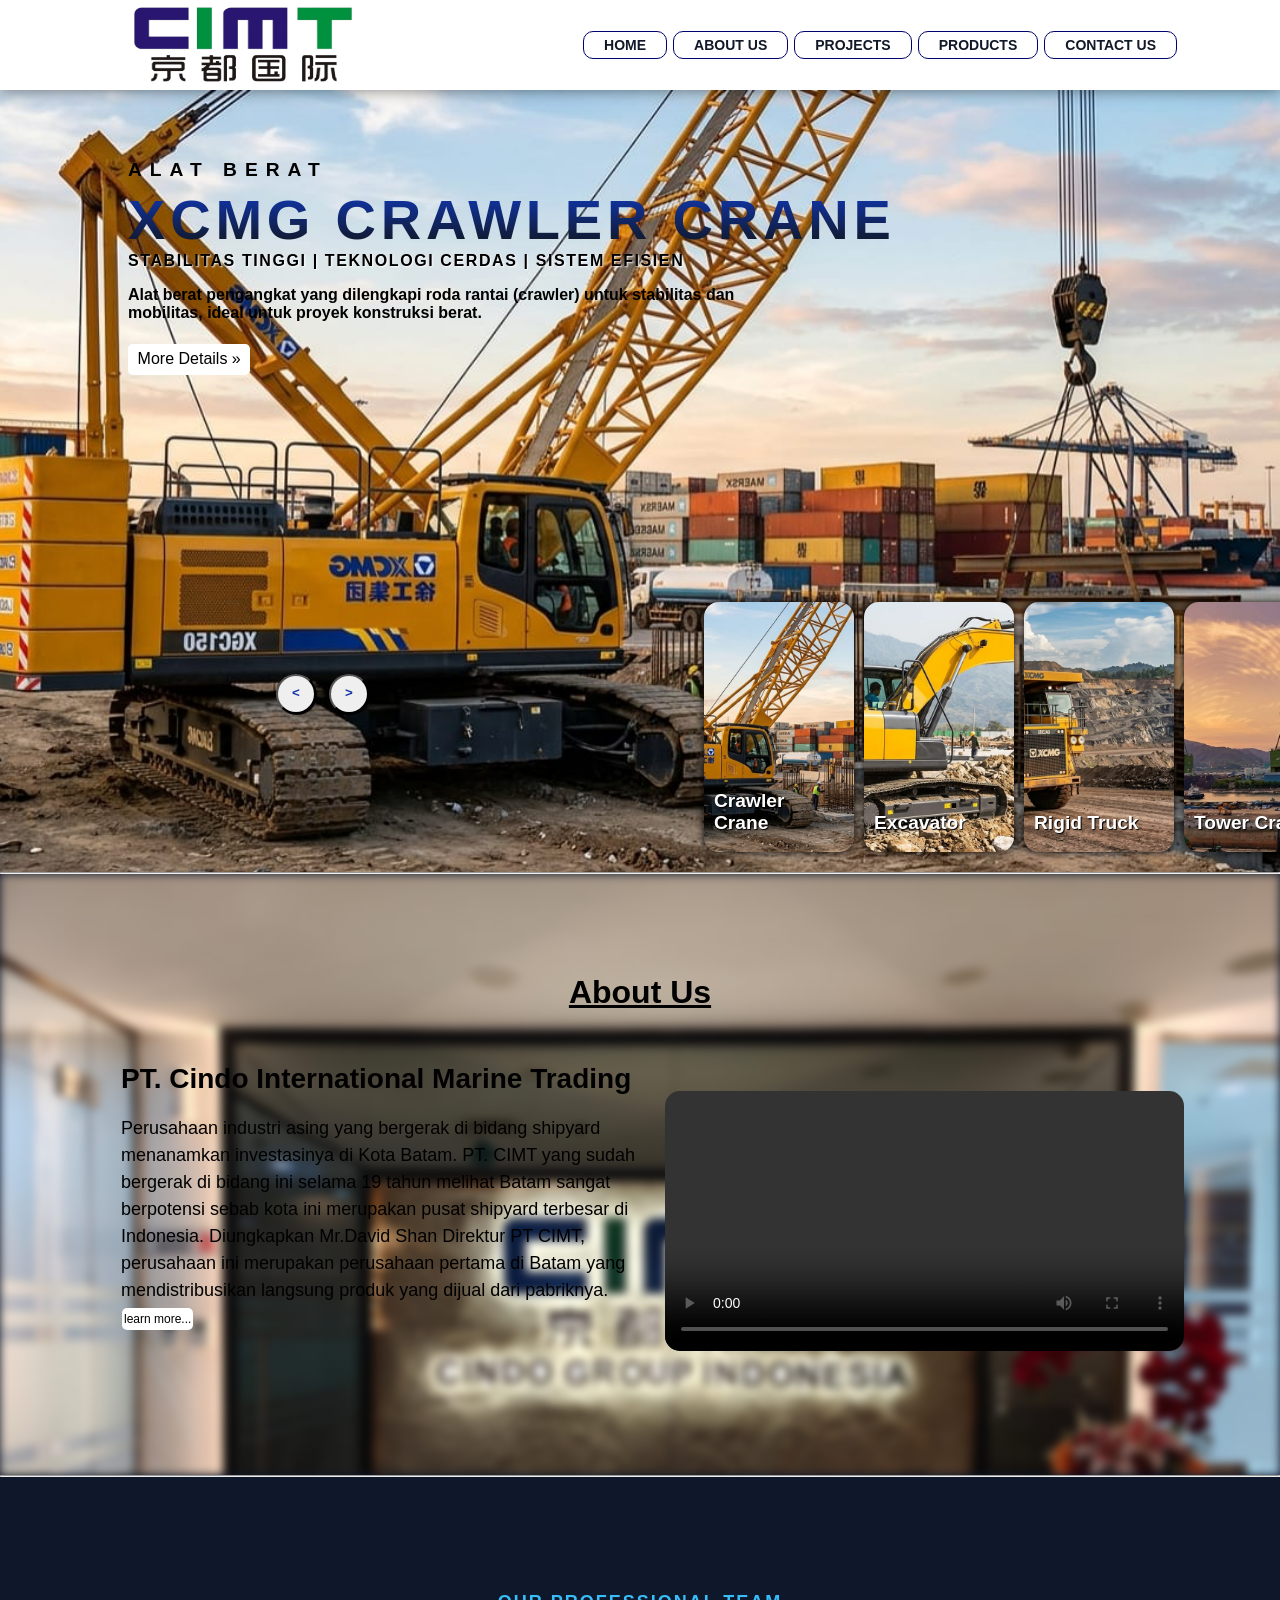
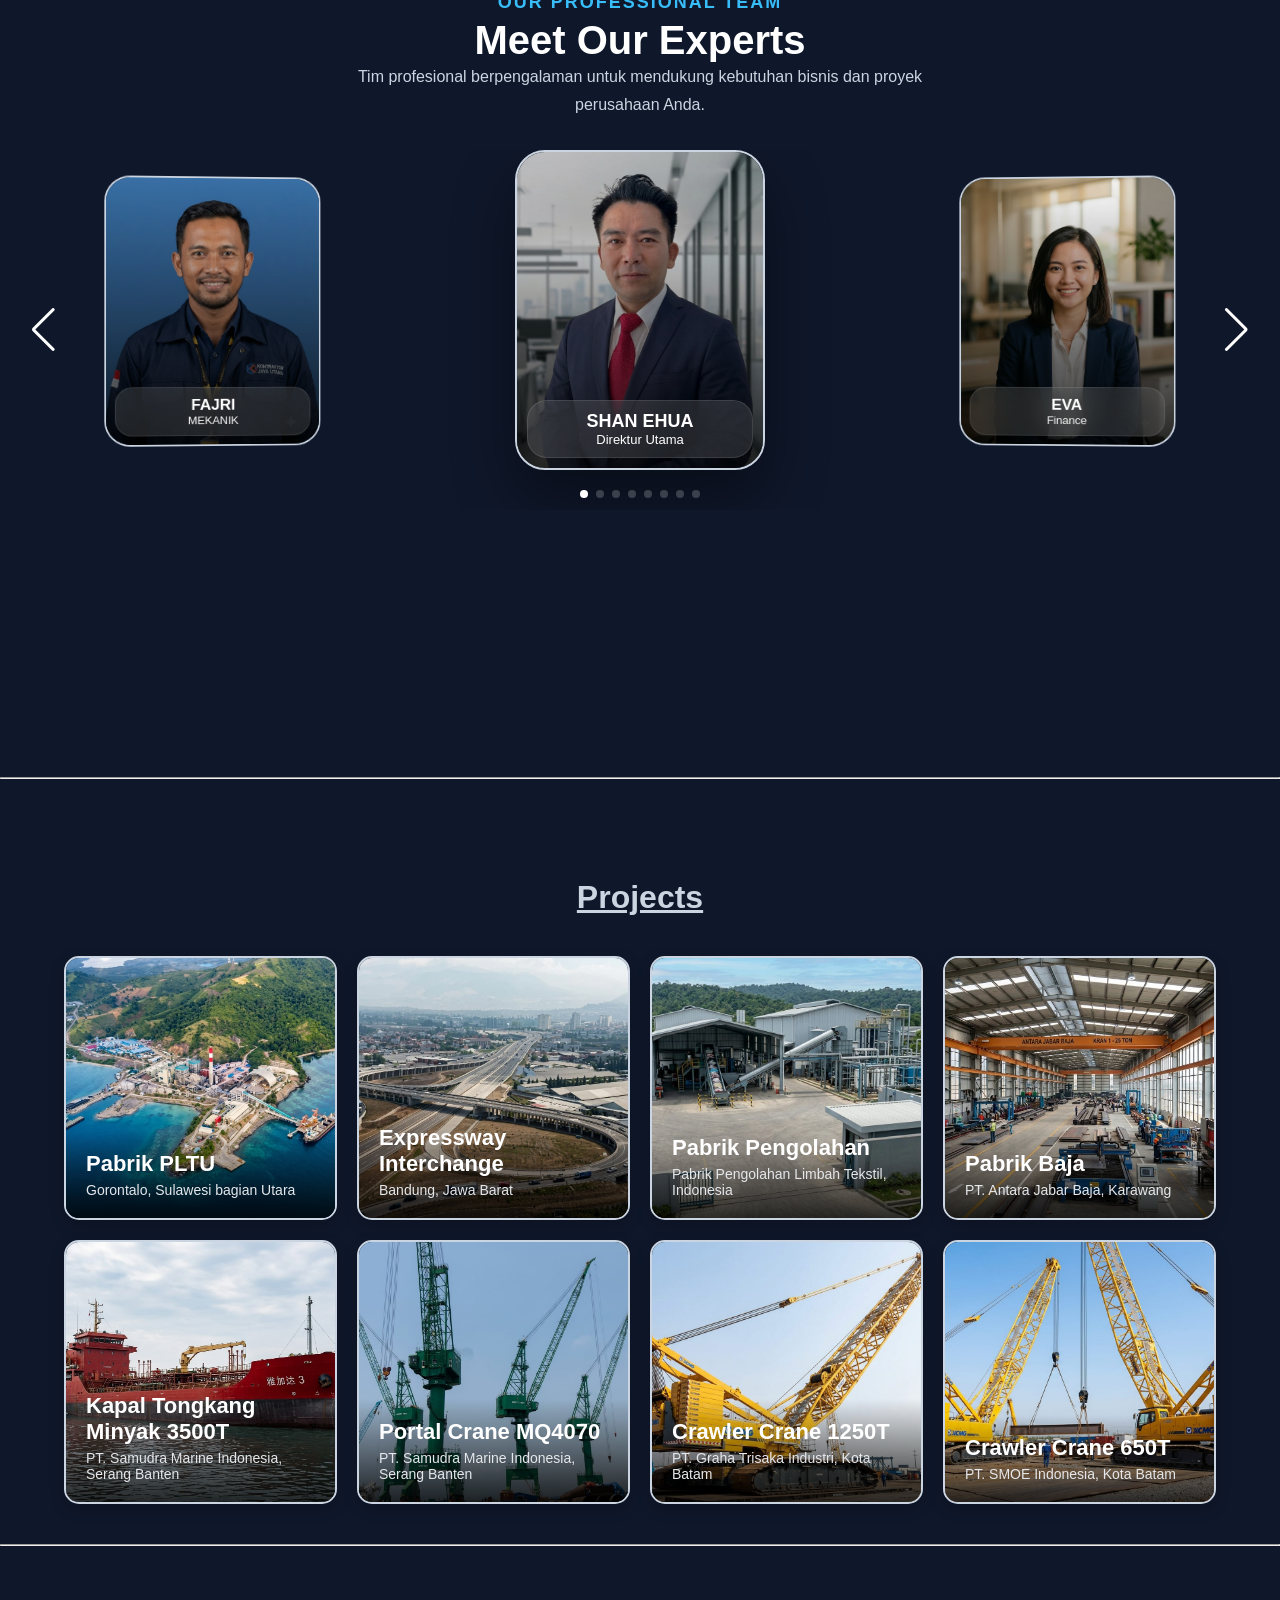
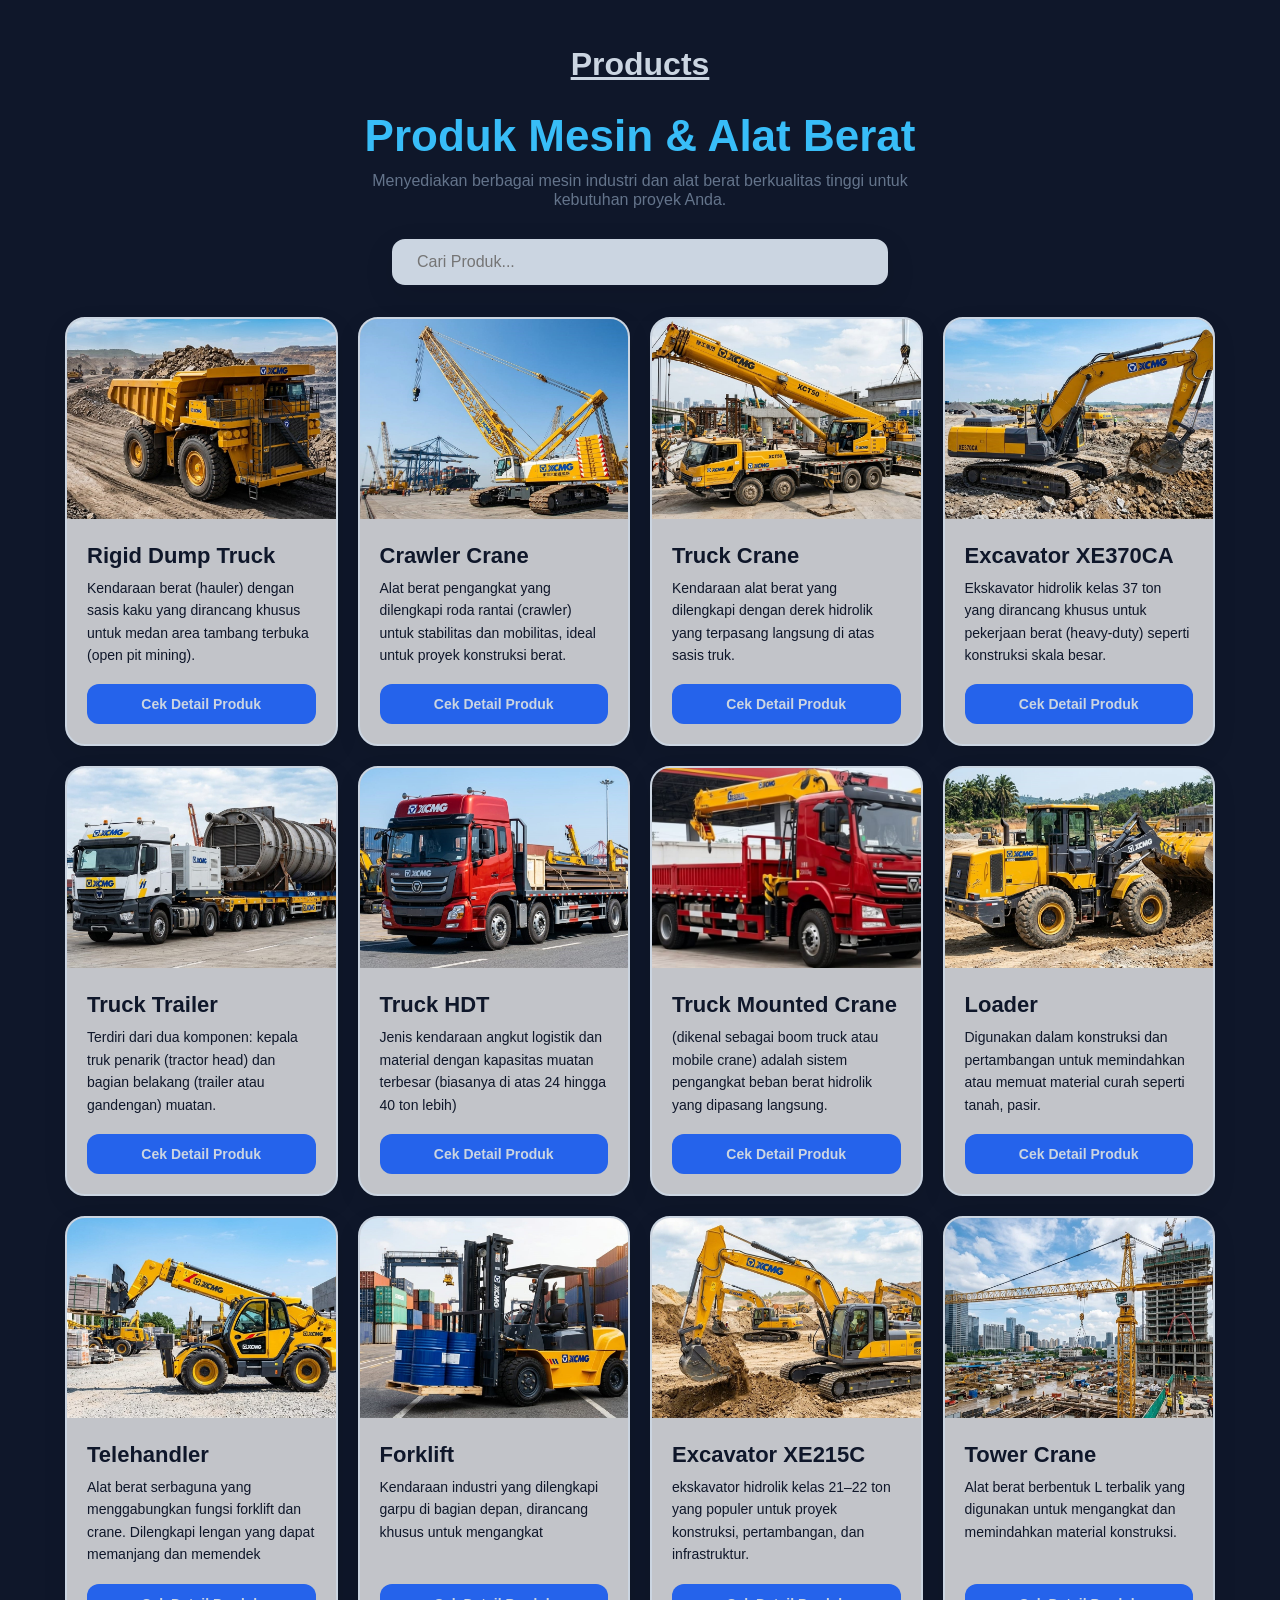
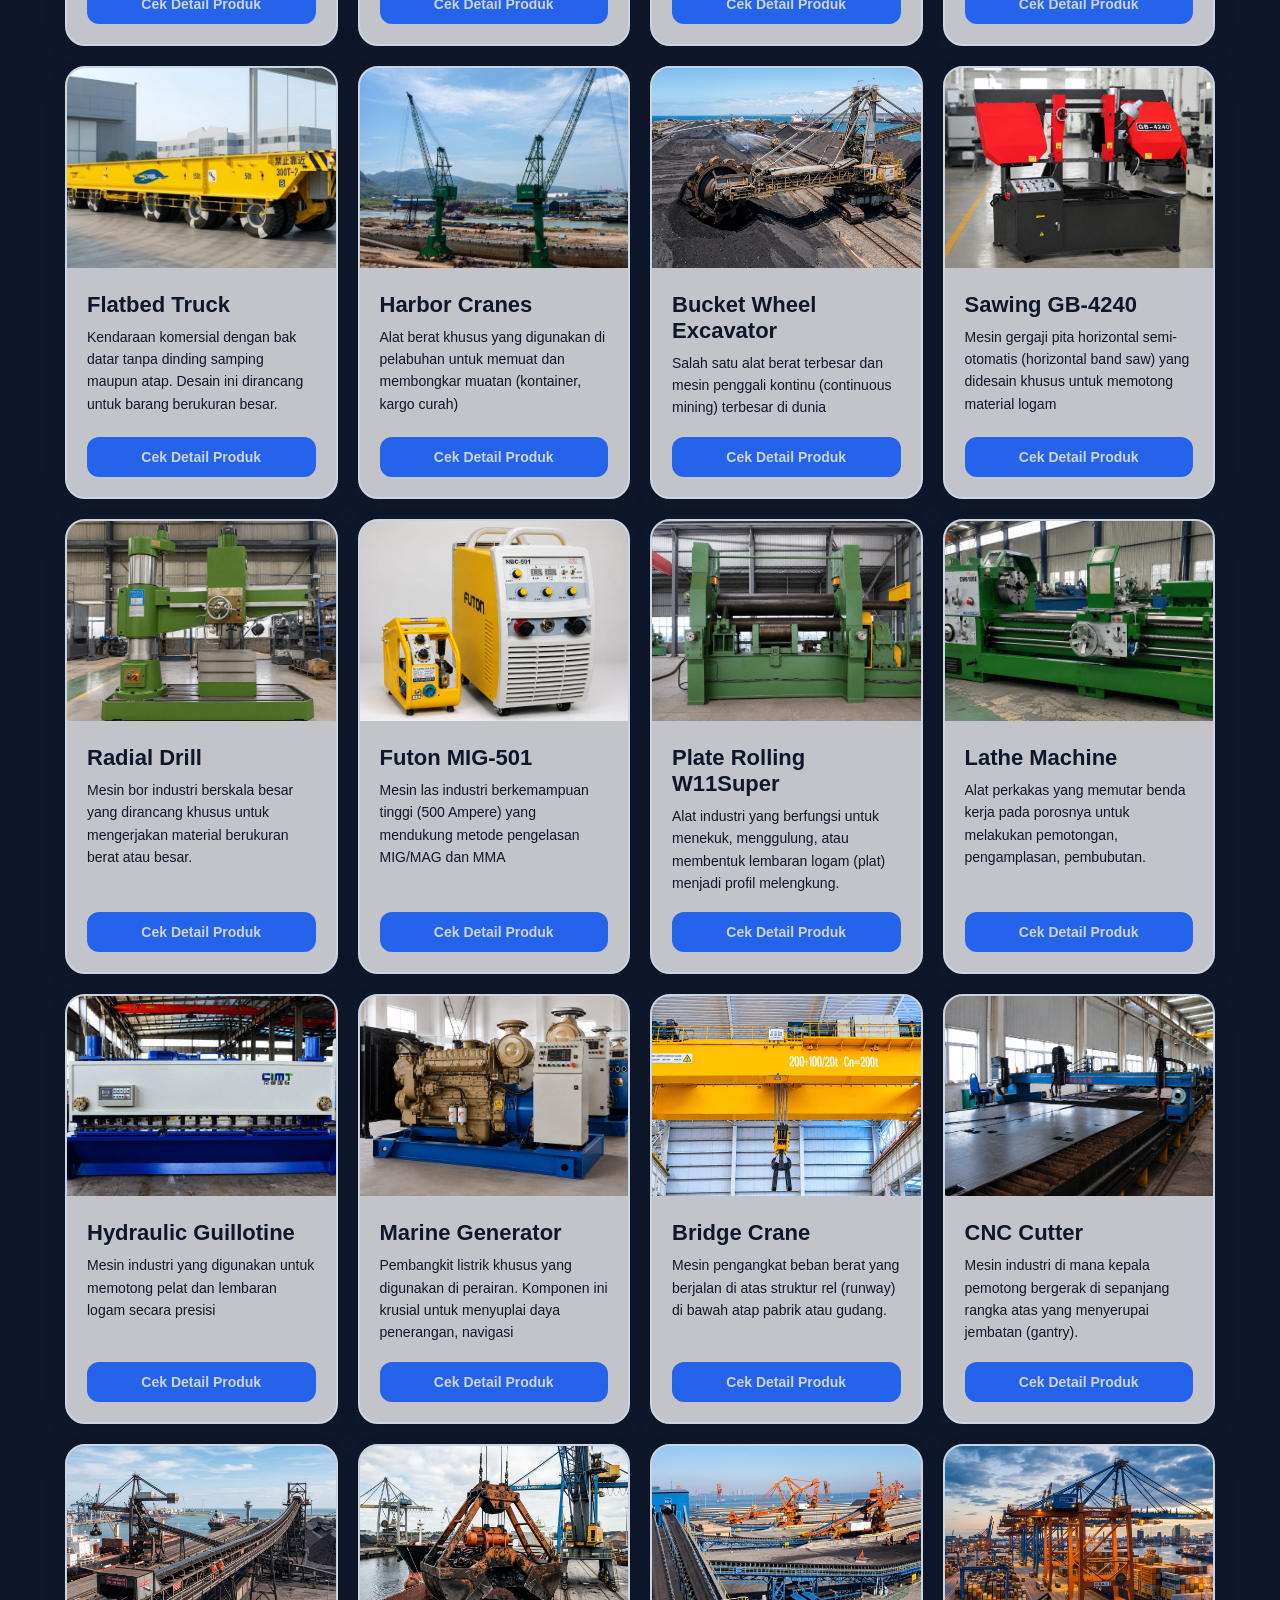
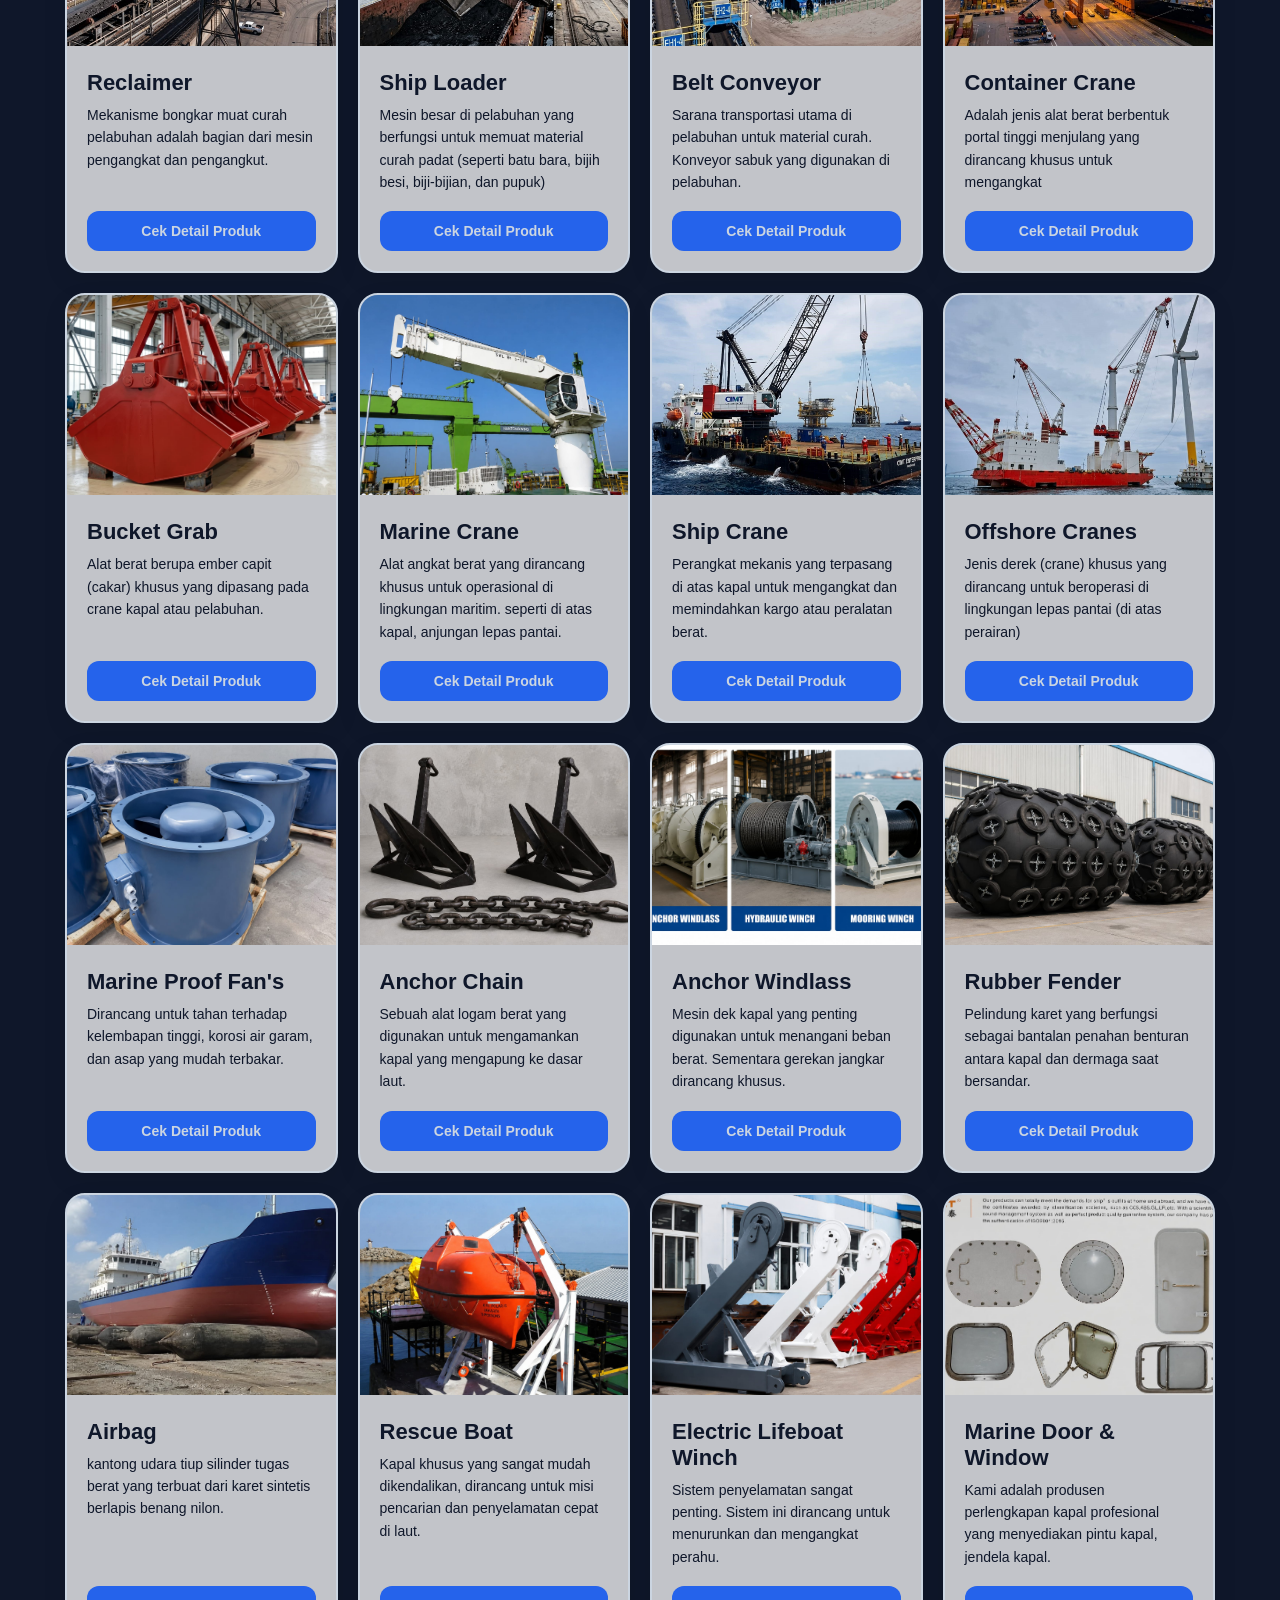
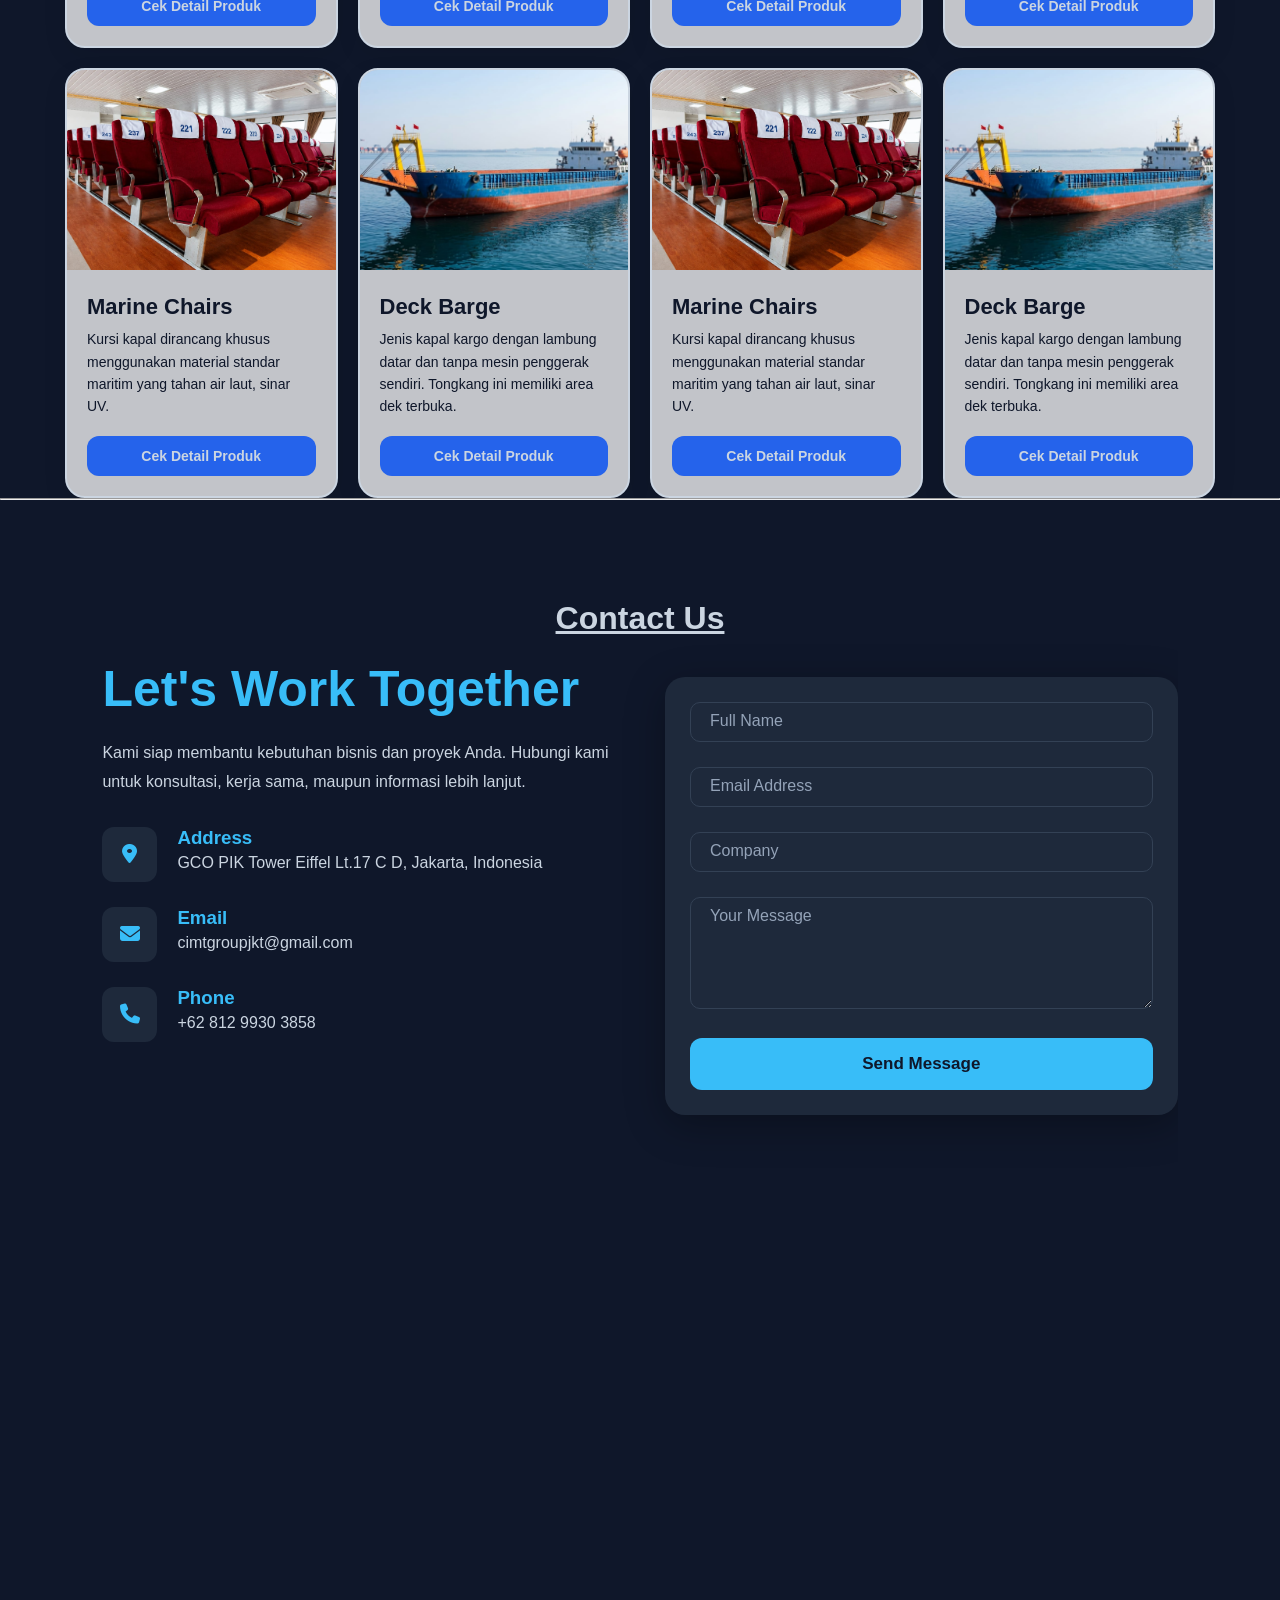
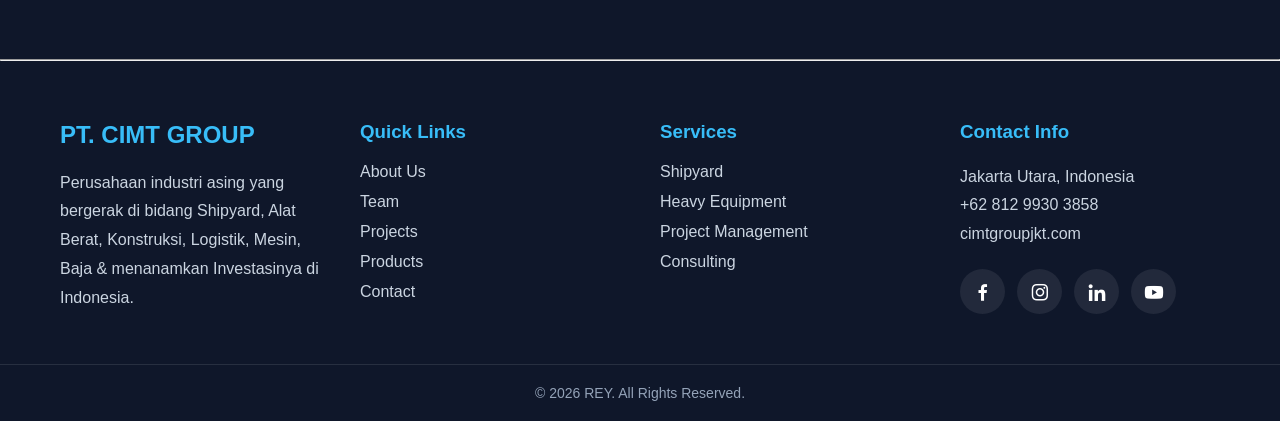
==== index.html @ 53b76953 "Web_CIMT" ====
<!DOCTYPE html>
<html lang="en">

<head>
   <meta charset="UTF-8">
   <meta name="viewport" content="width=device-width, initial-scale=1.0">
   <title>PT. Cindo Group Indonesia</title>

<!-- Favicon -->
<link rel="icon" sizes="512x512" href="img/favicon_io/android-chrome-512x512.png">
<link rel="icon" type="image/png" sizes="32x32" href="img/favicon_io/favicon-32x32.png">
<link rel="icon" type="image/png" sizes="16x16" href="img/favicon_io/favicon-16x16.png">
<link rel="manifest" href="img/favicon_io/site.webmanifest">
<!-- Akhir Favicon -->

<!-- Swiper CSS -->
<link rel="stylesheet" href="https://cdn.jsdelivr.net/npm/swiper@11/swiper-bundle.min.css"/>
<!-- Akhir Swiper CSS -->

<!-- MyCSS -->
   <link rel="stylesheet" href="css/style.css">
   <link rel="stylesheet" href="css/nav.css">
   <link rel="stylesheet" href="css/home.css">
   <link rel="stylesheet" href="css/slider.css">
   <link rel="stylesheet" href="css/about.css">
   <link rel="stylesheet" href="css/projects.css">
   <link rel="stylesheet" href="css/products.css">
   <link rel="stylesheet" href="css/contact.css">
   <link rel="stylesheet" href="css/footer.css">
<!-- Akhir MyCSS -->

<!-- Footer Item -->
<link href='https://unpkg.com/boxicons@2.1.4/css/boxicons.min.css' rel='stylesheet'>
<!-- Akhir Footer Item -->

<!-- Font-Awesome -->
<link rel="stylesheet" href="https://cdnjs.cloudflare.com/ajax/libs/font-awesome/6.7.1/css/all.min.css" integrity="sha512-5Hs3dF2AEPkpNAR7UiOHba+lRSJNeM2ECkwxUIxC1Q/FLycGTbNapWXB4tP889k5T5Ju8fs4b1P5z/iB4nMfSQ==" crossorigin="anonymous" referrerpolicy="no-referrer" />
<!-- Akhir Font-Awesome -->

</head>
<body>


<!-- Navbar -->
<section id="#">
   <header>
      <div class="logo"><a href="#"><img src="img/logo.png" alt="Logo CIMT"></a></div>
      <label>
         <!-- <div class="vertical"></div>
         <div class="icon-medsos">
            <li>
               <p><a href="https://wa.me/6281299303858"><i class="fa-brands fa-square-whatsapp"></i></a></p>
               <p><a href="https://www.instagram.com/jktcimt_"><i class="fa-brands fa-square-instagram"></i></a></p>
               <p><a href="https://mail.google.com/mail/u/0/?view=cm&tf=1&fs=1&to=cimtjkt@gmail.com"><i class="fa-solid fa-square-envelope"></i></a></p>
            </li>
         </div>
         <div class="name-medsos">
            <li>
               <p>0812-9930-3858</p>
               <p>jktcimt_id</p>
               <p>cimtjkt@gmail.com</p>
            </li>
         </div> -->
         <input type="checkbox" class="tree-btn">
         <div class="btnbar">
            <span class="top_line common"></span>
            <span class="middle_line common"></span>
            <span class="bottom_line common"></span>
         </div>
         <nav class="navbar">
         <ul>
            <li>
               <a href="#" class="nav-link active">Home</a>
            </li>
            <li>
               <a href="#about" class="nav-link">About Us</a>
            </li>
            <li>
               <a href="#projects" class="nav-link">Projects</a>
            </li>
            <li>
               <a href="#products" class="nav-link">Products</a>
            </li>
            <li>
               <a href="#contact" class="nav-link">Contact Us</a>
            </li>
         </ul>
      </nav>
      </label>
   </header>
</section>
<!-- Akhir Navbar -->


<!-- Slider -->
<section>
   <div class="slider">

      <div class="list">

         <div class="item">
            <img src="img/Slider/crawler.jpeg" alt="Slider 1">
            <div class="detail">
               <div class="title">ALAT BERAT</div>
               <div class="name">XCMG Crawler Crane</div>
               <figure>
                  <!-- <img src="img/Slider/icon.jpg" alt="Icon"> -->
                  <figcaption>Stabilitas Tinggi | Teknologi Cerdas | Sistem Efisien</figcaption>
               </figure>
               <div class="desc">Alat berat pengangkat yang dilengkapi roda rantai (crawler) untuk stabilitas dan mobilitas, ideal untuk proyek konstruksi berat.
               </div>
                  <a href="#products" class="more">More Details &raquo;</a>
            </div>
         </div>

         <div class="item">
            <img src="img/Slider/exca.jpeg" alt="Slider 2">
            <div class="detail">
               <div class="title">ALAT BERAT</div>
               <div class="name">XCMG Excavator</div>
               <figure>
                  <!-- <img src="img/Slider/icon.jpg" alt="Icon"> -->
                  <figcaption>Efisiensi Bahan Bakar | Durabilitas Tinggi | kabin Nyaman</figcaption>
               </figure>
               <div class="desc">Ekskavator hidrolik kelas 21ton dirancang untuk pengerjaan tanah, kontruksi dan pertambangan.
               </div>
                  <a href="#products" class="more">More Details &raquo;</a>
            </div>
         </div>

         <div class="item">
            <img src="img/Slider/truck.jpeg" alt="Slider 3">
            <div class="detail">
               <div class="title">ALAT BERAT</div>
               <div class="name">XCMG Rigid Truck</div>
               <figure>
                  <!-- <img src="img/Slider/icon.jpg" alt="Icon"> -->
                  <figcaption>Muatan Raksasa | DayaTahan Tinggi | Operasional Maksimal</figcaption>
               </figure>
               <div class="desc">Kendaraan berat dengan sasis kaku yang dirancang khusus untuk medan area tambang terbuka (open pit mining).
               </div>
                  <a href="#products" class="more">More Details &raquo;</a>
            </div>
         </div>

         <div class="item">
            <img src="img/Slider/crane.jpeg" alt="Slider 4">
            <div class="detail">
               <div class="title">ALAT BERAT</div>
               <div class="name">Tower Crane</div>
               <figure>
                  <!-- <img src="img/Slider/icon.jpg" alt="Icon"> -->
                  <figcaption>Jarak Luas & Tinggi | Angkat Berat | Efisiensi Ruang</figcaption>
               </figure>
               <div class="desc">Struktur Baja raksasa yg berfungsi memindahkan kontainer dari kapal ke dermaga atau sebaliknya.
               </div>
                  <a href="#products" class="more">More Details &raquo;</a>
            </div>
         </div>

         <div class="item">
            <img src="img/Slider/airbag.jpeg" alt="Slider 5">
            <div class="detail">
               <div class="title">PERKAPALAN</div>
               <div class="name">Airbag</div>
               <figure>
                  <!-- <img src="img/Slider/icon.jpg" alt="Icon"> -->
                  <figcaption>Fleksibilitas Tinggi | Hemat Biaya | Keamanan Tinggi</figcaption>
               </figure>
               <div class="desc">kantong udara tiup silinder tugas berat yang terbuat dari karet sintetis berlapis benang nilon.
               </div>
                  <a href="#products" class="more">More Details &raquo;</a>
            </div>
         </div>

         <div class="item">
            <img src="img/Slider/ship.jpeg" alt="Slider 6">
            <div class="detail">
               <div class="title">PERKAPALAN</div>
               <div class="name">Kapal Minyak</div>
               <figure>
                  <!-- <img src="img/Slider/icon.jpg" alt="Icon"> -->
                  <figcaption>Kapasitas Angkut | Efisiensi Biaya | Design Keamanan</figcaption>
               </figure>
               <div class="desc">Kapal tanker yang dirancang khusus untuk mengangkut minyak mentah atau produk minyak olahan di perairan internasional.
               </div>
                  <a href="#products" class="more">More Details &raquo;</a>
            </div>
         </div>

         <div class="item">
            <img src="img/Slider/cutting.jpeg" alt="Slider 7">
            <div class="detail">
               <div class="title">MESIN</div>
               <div class="name">CIMT Cutting Plate</div>
               <figure>
                  <!-- <img src="img/Slider/icon.jpg" alt="Icon"> -->
                  <figcaption>Presisi Tinggi | Efisiensi Waktu | Hasil Konsisten</figcaption>
               </figure>
               <div class="desc">Mesin pemotong plate yang dirancang untuk memberikan hasil potongan yang presisi dan efisien.
               </div>
                  <a href="#products" class="more">More Details &raquo;</a>
            </div>
         </div>

         <div class="item">
            <img src="img/Slider/foton.jpeg" alt="Slider 8">
            <div class="detail">
               <div class="title">MESIN</div>
               <div class="name">FOTON Las</div>
               <figure>
                  <!-- <img src="img/Slider/icon.jpg" alt="Icon"> -->
                  <figcaption>Presisi Tinggi | Kecepatan Proses | Las Beragam Material</figcaption>
               </figure>
               <div class="desc">Mesin las yang dirancang untuk memberikan hasil las yang presisi dan efisien.
               </div>
                  <a href="#products" class="more">More Details &raquo;</a>
            </div>
         </div>

      </div>


      <div class="thumbnail">

         <div class="item">
            <img src="img/Slider/crawler.jpeg" alt="Slider 1">
            <div class="detail">
               <div class="name">Crawler Crane</div>
               <!-- <blockquote>"Alat berat pengangkat yang dilengkapi roda rantai"</blockquote> -->
            </div>
         </div>

         <div class="item">
            <img src="img/Slider/exca.jpeg" alt="Slider 2">
            <div class="detail">
               <div class="name">Excavator</div>
               <!-- <blockquote>"sit amet consectetur adipisicing elit Voluptatum quaerat"</blockquote> -->
            </div>
         </div>

         <div class="item">
            <img src="img/Slider/truck.jpeg" alt="Slider 3">
            <div class="detail">
               <div class="name">Rigid Truck</div>
               <!-- <blockquote>"sit amet consectetur adipisicing elit Voluptatum quaerat"</blockquote> -->
            </div>
         </div>

         <div class="item">
            <img src="img/Slider/crane.jpeg" alt="Slider 4">
            <div class="detail">
               <div class="name">Tower Crane</div>
               <!-- <blockquote>"sit amet consectetur adipisicing elit Voluptatum quaerat"</blockquote> -->
            </div>
         </div>

         <div class="item">
            <img src="img/Slider/airbag.jpeg" alt="Slider 5">
            <div class="detail">
               <div class="name">Airbag</div>
               <!-- <blockquote>"sit amet consectetur adipisicing elit Voluptatum quaerat"</blockquote> -->
            </div>
         </div>

         <div class="item">
            <img src="img/Slider/ship.jpeg" alt="Slider 6">
            <div class="detail">
               <div class="name">Kapal Minyak</div>
               <!-- <blockquote>"sit amet consectetur adipisicing elit Voluptatum quaerat"</blockquote> -->
            </div>
         </div>

         <div class="item">
            <img src="img/Slider/cutting.jpeg" alt="Slider 7">
            <div class="detail">
               <div class="name">Cutting Plate</div>
               <!-- <blockquote>"sit amet consectetur adipisicing elit Voluptatum quaerat"</blockquote> -->
            </div>
         </div>

         <div class="item">
            <img src="img/Slider/foton.jpeg" alt="Slider 8">
            <div class="detail">
               <div class="name">FOTON Las</div>
               <!-- <blockquote>"sit amet consectetur adipisicing elit Voluptatum quaerat"</blockquote> -->
            </div>
         </div>

      </div>

      <div class="arrows">
         <button id="prev"><p> < </p></button>
         <button id="next"><p> > </p></button>
      </div>

      <!-- <div class="loading-bar"></div> -->

   </div>
</section><hr>
<!-- Akhir Slider -->


<!-- About -->
<section id="about">
   <div class="hero-about">

      <div class="heading-about">
         <h2><u>About Us</u></h2>
      </div>

      <div class="container-about">
         
         <div class="hero-content">
            <h2>PT. Cindo International Marine Trading</h2>
            <p>
            Perusahaan industri asing yang bergerak di bidang shipyard menanamkan investasinya di Kota Batam. 
            PT. CIMT yang sudah bergerak di bidang ini selama 19 tahun melihat Batam sangat berpotensi 
            sebab kota ini merupakan pusat shipyard terbesar di Indonesia. Diungkapkan Mr.David Shan Direktur PT CIMT, 
            perusahaan ini merupakan perusahaan pertama di Batam yang mendistribusikan langsung produk yang dijual dari pabriknya.
            <a href="learn.html" target="_blank">learn more...</a>
         </div>

         <div class="hero-media">
            <video controls class="vicompro"> 
               <source src="vidio/cimtvid.mp4" type="video/mp4">
            </video>
         </div>

      </div>

   </div>
</section><hr>


<!-- Team -->
<section class="team-section" id="team">

   <div class="heading-team">
      <span>OUR PROFESSIONAL TEAM</span>
      <h1>Meet Our Experts</h1>
      <p>
         Tim profesional berpengalaman untuk mendukung
         kebutuhan bisnis dan proyek perusahaan Anda.
      </p>
   </div>

   <div class="swiper mySwiper">

      <div class="swiper-wrapper">

         <!-- Team 1 -->
         <div class="swiper-slide">
               <div class="card card-team">
                  <img src="img/Team/shan.jpeg" alt="">
                  <div class="overlay-team">
                     <h2>SHAN EHUA</h2>
                     <p>Direktur Utama</p>
                  </div>
               </div>
         </div>

         <!-- Team 2 -->
         <div class="swiper-slide">
               <div class="card card-team">
                  <img src="img/Team/eva.jpeg" alt="">
                  <div class="overlay-team">
                     <h2>EVA</h2>
                     <p>Finance</p>
                  </div>
               </div>
         </div>

         <!-- Team 3 -->
         <div class="swiper-slide">
               <div class="card card-team">
                  <img src="img/Team/toni.jpeg" alt="">
                  <div class="overlay-team">
                     <h2>TONI</h2>
                     <p>Assistant Finance</p>
                  </div>
               </div>
         </div>

         <!-- Team 4 -->
         <div class="swiper-slide">
               <div class="card card-team">
                  <img src="img/Team/rey.jpeg" alt="">
                  <div class="overlay-team">
                     <h2>REY</h2>
                     <p>Programmer</p>
                  </div>
               </div>
         </div>

         <!-- Team 5 -->
         <div class="swiper-slide">
               <div class="card card-team">
                  <img src="img/Team/feni.jpeg" alt="">
                  <div class="overlay-team">
                     <h2>FENI</h2>
                     <p>Site Manager</p>
                  </div>
               </div>
         </div>

         <!-- Team 6 -->
         <div class="swiper-slide">
               <div class="card card-team">
                  <img src="img/Team/ica.jpeg" alt="">
                  <div class="overlay-team">
                     <h2>ICA</h2>
                     <p>Tax Accountant</p>
                  </div>
               </div>
         </div>

         <!-- Team 7 -->
         <div class="swiper-slide">
               <div class="card card-team">
                  <img src="img/Team/seni.jpeg" alt="">
                  <div class="overlay-team">
                     <h2>SENI</h2>
                     <p>Translater</p>
                  </div>
               </div>
         </div>

         <!-- Team 8 -->
         <div class="swiper-slide">
               <div class="card card-team">
                  <img src="img/Team/fajri.jpeg" alt="">
                  <div class="overlay-team">
                     <h2>FAJRI</h2>
                     <p>MEKANIK</p>
                  </div>
               </div>
         </div>

      </div>

      <!-- Button -->
      <div class="swiper-button-next"></div>
      <div class="swiper-button-prev"></div>

      <!-- Pagination -->
      <div class="swiper-pagination"></div>

   </div>
</section><hr>
<!-- Akhir About -->


<!-- Projects -->
<section id="projects">
   <div class="hero-projects">

      <div class="heading-projects">
         <h2><u>Projects</u></h2>
      </div>

      <div class="projects-gallery">

         <div class="photo-card">
            <img src="img/Projects/projects1.jpeg" alt="">
            <div class="overlay">
               <h3>Pabrik PLTU</h3>
               <p>Gorontalo, Sulawesi bagian Utara</p>
            </div>
         </div>

         <div class="photo-card">
            <img src="img/Projects/projects2.jpeg" alt="">
            <div class="overlay">
               <h3>Expressway Interchange</h3>
               <p>Bandung, Jawa Barat</p>
            </div>
         </div>

         <div class="photo-card">
            <img src="img/Projects/projects3.jpeg" alt="">
            <div class="overlay">
               <h3>Pabrik Pengolahan</h3>
               <p>Pabrik Pengolahan Limbah Tekstil, Indonesia</p>
            </div>
         </div>

         <div class="photo-card">
            <img src="img/Projects/projects4.jpeg" alt="">
            <div class="overlay">
               <h3>Pabrik Baja</h3>
               <p>PT. Antara Jabar Baja, Karawang</p>
            </div>
         </div>

         <div class="photo-card">
            <img src="img/Projects/projects5.jpeg" alt="">
            <div class="overlay">
               <h3>Kapal Tongkang Minyak 3500T</h3>
               <p>PT. Samudra Marine Indonesia, Serang Banten</p>
            </div>
         </div>

         <div class="photo-card">
            <img src="img/Projects/projects6.jpeg" alt="">
            <div class="overlay">
               <h3>Portal Crane MQ4070</h3>
               <p>PT. Samudra Marine Indonesia, Serang Banten</p>
            </div>
         </div>

         <div class="photo-card">
            <img src="img/Projects/projects7.jpeg" alt="">
            <div class="overlay">
               <h3>Crawler Crane 1250T</h3>
               <p>PT. Graha Trisaka Industri, Kota Batam</p>
            </div>
         </div>

         <div class="photo-card">
            <img src="img/Projects/projects8.jpeg" alt="">
            <div class="overlay">
               <h3>Crawler Crane 650T</h3>
               <p>PT. SMOE Indonesia, Kota Batam</p>
            </div>
         </div>

      </div>

      <div class="zoom" id="zoom">
      <span class="close" id="close">&times;</span>
      <img id="zoom-img" src="">
      </div>

   </div>
</section><hr>
<!-- Akhir Project -->


<!-- Products -->
<section id="products">
   <div class="hero-products">

      <div class="heading-products">
         <h2><u>Products</u></h2>
         <br>
         <h1>Produk Mesin & Alat Berat</h1>
         <p>
         Menyediakan berbagai mesin industri dan alat berat
         berkualitas tinggi untuk kebutuhan proyek Anda.
         </p>
      </div>

      <br>

      <div class="search-box">
         <input type="text" id="searchInput" placeholder="Cari Produk...">
      </div>

      <div id="noResult" class="no-result">
         Produk tidak ditemukan
      </div>


      <div class="products-container" id="productsGrid">

         <div class="card-products" data-name="Rigid Dump Truck" data-keywords="hauler truck tambang rigid dump mining">
            <div class="image-box">
                  <img src="img/Products/alat-berat1.jpeg" alt="">
            </div>

            <div class="content">
                  <h3>Rigid Dump Truck</h3>
                  <p>
                  Kendaraan berat (hauler) dengan sasis kaku yang dirancang khusus 
                  untuk medan area tambang terbuka (open pit mining).
                  </p>

                  <button
                     class="detail-btn"
                     data-title="Rigid Dump Truck"
                     data-image="img/Products/alat-berat1.jpeg"
                     data-description="Kendaraan angkut berat (hauler) dengan sasis kaku yang dirancang khusus untuk medan area tambang terbuka (open pit mining). Truk ini mengangkut material volume besar seperti batu bara, bijih besi, batuan penutup (overburden), tanah, dan batuan keras dalam efisiensi tinggi."
                  >
                     Cek Detail Produk
                  </button>
            </div>
         </div>


         <div class="card-products" data-name="Crawler Crane">
            <div class="image-box">
                  <img src="img/Products/alat-berat2.jpeg" alt="">
            </div>

            <div class="content">
                  <h3>Crawler Crane</h3>
                  <p>
                  Alat berat pengangkat yang dilengkapi roda rantai (crawler) untuk stabilitas dan mobilitas, 
                  ideal untuk proyek konstruksi berat.
                  </p>

                  <button
                     class="detail-btn"
                     data-title="Crawler Crane"
                     data-image="img/Products/alat-berat2.jpeg"
                     data-description="Alat berat pengangkat yang dilengkapi roda rantai (crawler) untuk stabilitas dan mobilitas, ideal untuk proyek konstruksi berat. Berbeda dengan crane beroda biasa, alat ini bisa mengangkat beban besar di berbagai medan, termasuk permukaan lunak di area proyek atau pelabuhan."
                  >
                     Cek Detail Produk
                  </button>
            </div>
         </div>


         <div class="card-products" data-name="Truck Crane">
            <div class="image-box">
                  <img src="img/Products/alat-berat3.jpeg" alt="">
            </div>

            <div class="content">
                  <h3>Truck Crane</h3>
                  <p>
                  Kendaraan alat berat yang dilengkapi 
                  dengan derek hidrolik yang terpasang 
                  langsung di atas sasis truk.
                  </p>

                  <button
                     class="detail-btn"
                     data-title="Truck Crane"
                     data-image="img/Products/alat-berat3.jpeg"
                     data-description="Kendaraan alat berat yang dilengkapi dengan derek hidrolik yang terpasang langsung di atas sasis truk. Alat ini sangat diandalkan dalam industri konstruksi dan logistik untuk memindahkan atau mengangkat beban berat karena memiliki mobilitas jalan raya yang sangat baik tanpa memerlukan trailer tambahan."
                  >
                     Cek Detail Produk
                  </button>
            </div>
         </div>


         <div class="card-products" data-name="Excavator XE370CA">
            <div class="image-box">
                  <img src="img/Products/alat-berat4.jpeg" alt="">
            </div>

            <div class="content">
                  <h3>Excavator XE370CA</h3>
                  <p>
                  Ekskavator hidrolik kelas 37 ton yang dirancang khusus untuk pekerjaan berat (heavy-duty) 
                  seperti konstruksi skala besar.
                  </p>

                  <button
                     class="detail-btn"
                     data-title="Excavator XE370CA"
                     data-image="img/Products/alat-berat4.jpeg"
                     data-description="Ekskavator hidrolik kelas 37 ton yang dirancang khusus untuk pekerjaan berat (heavy-duty) seperti konstruksi skala besar, proyek infrastruktur, pertambangan, dan terowongan. Alat berat yang diproduksi oleh XCMG ini dikenal memiliki tenaga gali yang kuat, efisiensi bahan bakar yang optimal, serta daya tahan tinggi di lingkungan kerja yang ekstrem."
                  >
                     Cek Detail Produk
                  </button>
            </div>
         </div>


         <div class="card-products" data-name="Truck Trailer">
            <div class="image-box">
                  <img src="img/Products/alat-berat5.jpeg" alt="">
            </div>

            <div class="content">
                  <h3>Truck Trailer</h3>
                  <p>
                  Terdiri dari dua komponen: 
                  kepala truk penarik (tractor head) dan bagian belakang 
                  (trailer atau gandengan) muatan.
                  </p>

                  <button
                     class="detail-btn"
                     data-title="Truck Trailer"
                     data-image="img/Products/alat-berat5.jpeg"
                     data-description="Kendaraan berat yang terdiri dari dua komponen utama: kepala truk penarik (tractor head) dan bagian belakang (trailer atau gandengan) untuk muatan. Umumnya digunakan untuk logistik dan konstruksi, kendaraan ini mampu mengangkut beban mulai dari 20 hingga lebih dari 60 ton."
                  >
                     Cek Detail Produk
                  </button>
            </div>
         </div>


         <div class="card-products" data-name="Truck HDT">
            <div class="image-box">
                  <img src="img/Products/alat-berat6.jpeg" alt="">
            </div>

            <div class="content">
                  <h3>Truck HDT</h3>
                  <p>
                  Jenis kendaraan angkut logistik dan material dengan 
                  kapasitas muatan terbesar (biasanya di atas 24 
                  hingga 40 ton lebih)
                  </p>

                  <button
                     class="detail-btn"
                     data-title="Truck HDT"
                     data-image="img/Products/alat-berat6.jpeg"
                     data-description="Truk ini dilengkapi dengan mesin diesel bertenaga besar (mencapai ratusan horsepower) serta sasis dan sistem pengereman yang diperkuat untuk durasi kerja yang panjang."
                  >
                     Cek Detail Produk
                  </button>
            </div>
         </div>


         <div class="card-products" data-name="Truck Mounted Crane">
            <div class="image-box">
                  <img src="img/Products/alat-berat7.jpeg" alt="">
            </div>

            <div class="content">
                  <h3>Truck Mounted Crane</h3>
                  <p>
                  (dikenal sebagai boom truck atau mobile crane) 
                  adalah sistem pengangkat beban berat hidrolik yang dipasang langsung.
                  </p>

                  <button
                     class="detail-btn"
                     data-title="Truck Mounted Crane"
                     data-image="img/Products/alat-berat7.jpeg"
                     data-description="Kombinasi ini menyatukan fungsi kendaraan pengangkut (cargo truck) dan alat pemindah material (crane) dalam satu unit terintegrasi. Hal ini memungkinkan satu kendaraan untuk melakukan pekerjaan mengangkat, memindahkan, dan mengangkut beban berat secara mandiri tanpa memerlukan bantuan alat berat tambahan di lokasi kerja."
                  >
                     Cek Detail Produk
                  </button>
            </div>
         </div>


         <div class="card-products" data-name="Loader">
            <div class="image-box">
                  <img src="img/Products/alat-berat8.jpeg" alt="">
            </div>

            <div class="content">
                  <h3>Loader</h3>
                  <p>
                  Digunakan dalam konstruksi dan pertambangan untuk memindahkan atau memuat 
                  material curah seperti tanah, pasir. 
                  </p>

                  <button
                     class="detail-btn"
                     data-title="Loader"
                     data-image="img/Products/alat-berat8.jpeg"
                     data-description="Mesin alat berat yang digunakan dalam konstruksi dan pertambangan untuk memindahkan atau memuat material curah seperti tanah, pasir, dan puing. Mesin ini dilengkapi dengan wadah besar di bagian depan yang disebut bucket."
                  >
                     Cek Detail Produk
                  </button>
            </div>
         </div>


         <div class="card-products" data-name="Telehandler">
            <div class="image-box">
                  <img src="img/Products/alat-berat9.jpeg" alt="">
            </div>

            <div class="content">
                  <h3>Telehandler</h3>
                  <p>
                  Alat berat serbaguna yang menggabungkan fungsi forklift dan crane. 
                  Dilengkapi lengan yang dapat memanjang dan memendek
                  </p>

                  <button
                     class="detail-btn"
                     data-title="Telehandler"
                     data-image="img/Products/alat-berat9.jpeg"
                     data-description="Dilengkapi lengan teleskopik yang dapat memanjang dan memendek, alat ini mampu mengangkat dan memindahkan material berat secara vertikal maupun horizontal, serta dapat dipasangi berbagai attachment seperti fork, keranjang, atau bucket."
                  >
                     Cek Detail Produk
                  </button>
            </div>
         </div>


         <div class="card-products" data-name="Forklift">
            <div class="image-box">
                  <img src="img/Products/alat-berat10.jpeg" alt="">
            </div>

            <div class="content">
                  <h3>Forklift</h3>
                  <p>
                  Kendaraan industri yang dilengkapi garpu di bagian depan, 
                  dirancang khusus untuk mengangkat
                  </p>

                  <button
                     class="detail-btn"
                     data-title="Forklift"
                     data-image="img/Products/alat-berat10.jpeg"
                     data-description="Kendaraan industri yang dilengkapi garpu di bagian depan, dirancang khusus untuk mengangkat, memindahkan, dan menyusun material berat dalam jarak dekat. Alat ini sangat vital untuk operasional pergudangan, pabrik, dan pusat distribusi."
                  >
                     Cek Detail Produk
                  </button>
            </div>
         </div>
         

         <div class="card-products" data-name="Excavator XE215C">
            <div class="image-box">
                  <img src="img/Products/alat-berat11.jpeg" alt="">
            </div>

            <div class="content">
                  <h3>Excavator XE215C</h3>
                  <p>
                  ekskavator hidrolik kelas 21–22 ton yang populer untuk proyek konstruksi, 
                  pertambangan, dan infrastruktur.
                  </p>

                  <button
                     class="detail-btn"
                     data-title="Excavator XE215C"
                     data-image="img/Products/alat-berat11.jpeg"
                     data-description="Excavator hidrolik kelas 21–22 ton yang populer untuk proyek konstruksi, pertambangan, dan infrastruktur. Dikenal karena efisiensi bahan bakar dan daya tahannya, alat berat ini dibekali mesin Isuzu bertenaga besar dan sistem hidrolik canggih untuk produktivitas maksimal."
                  >
                     Cek Detail Produk
                  </button>
            </div>
         </div>


         <div class="card-products" data-name="Tower Crane">
            <div class="image-box">
                  <img src="img/Products/alat-berat12.jpeg" alt="">
            </div>

            <div class="content">
                  <h3>Tower Crane</h3>
                  <p>
                  Alat berat berbentuk L terbalik yang digunakan untuk mengangkat 
                  dan memindahkan material konstruksi.
                  </p>

                  <button
                     class="detail-btn"
                     data-title="Tower Crane"
                     data-image="img/Products/alat-berat12.jpeg"
                     data-description="Alat berat berbentuk L terbalik yang digunakan untuk mengangkat dan memindahkan material konstruksi (seperti beton dan baja) secara vertikal maupun horizontal di lokasi proyek gedung-gedung tinggi. Kapasitas angkatnya dapat mencapai puluhan ton."
                  >
                     Cek Detail Produk
                  </button>
            </div>
         </div>


         <div class="card-products" data-name="Flatbed Truck">
            <div class="image-box">
                  <img src="img/Products/alat-berat13.jpeg" alt="">
            </div>

            <div class="content">
                  <h3>Flatbed Truck</h3>
                  <p>
                  Kendaraan komersial dengan bak datar tanpa 
                  dinding samping maupun atap. Desain ini dirancang 
                  untuk barang berukuran besar.
                  </p>

                  <button
                     class="detail-btn"
                     data-title="Flatbed Truck"
                     data-image="img/Products/alat-berat13.jpeg"
                     data-description="Kendaraan komersial dengan bak datar tanpa dinding samping maupun atap. Desain ini dirancang khusus untuk memuat barang berukuran besar, berat, atau berbentuk tidak beraturan yang memerlukan akses bongkar muat dari segala arah."
                  >
                     Cek Detail Produk
                  </button>
            </div>
         </div>


         <div class="card-products" data-name="Harbor Cranes">
            <div class="image-box">
                  <img src="img/Products/alat-berat14.jpeg" alt="">
            </div>

            <div class="content">
                  <h3>Harbor Cranes</h3>
                  <p>
                  Alat berat khusus yang digunakan di pelabuhan untuk 
                  memuat dan membongkar muatan (kontainer, kargo curah)
                  </p>

                  <button
                     class="detail-btn"
                     data-title="Harbor Cranes"
                     data-image="img/Products/alat-berat14.jpeg"
                     data-description="Alat berat khusus yang digunakan di pelabuhan untuk memuat dan membongkar muatan (kontainer, kargo curah, atau kargo berat) dari kapal ke dermaga atau sebaliknya."
                  >
                     Cek Detail Produk
                  </button>
            </div>
         </div>


         <div class="card-products" data-name="Bucket Wheel Excavator">
            <div class="image-box">
                  <img src="img/Products/alat-berat15.jpeg" alt="">
            </div>

            <div class="content">
                  <h3>Bucket Wheel Excavator</h3>
                  <p>
                  Salah satu alat berat terbesar dan mesin 
                  penggali kontinu (continuous mining) terbesar di dunia
                  </p>

                  <button
                     class="detail-btn"
                     data-title="Bucket Wheel Excavator"
                     data-image="img/Products/alat-berat15.jpeg"
                     data-description="Salah satu alat berat terbesar dan mesin penggali kontinu (continuous mining) terbesar di dunia. Prinsip Operasi: Menggali material secara terus-menerus menggunakan roda besar yang dilengkapi dengan serangkaian bucket (mangkuk) di sisi luarnya. Saat roda berputar, mangkuk-mangkuk ini menyendok material dan memindahkannya ke ban berjalan (conveyor belt)."
                  >
                     Cek Detail Produk
                  </button>
            </div>
         </div>


         <div class="card-products" data-name="Sawing GB-4240">
            <div class="image-box">
                  <img src="img/Products/mesin1.jpeg" alt="">
            </div>

            <div class="content">
                  <h3>Sawing GB-4240</h3>
                  <p>
                  Mesin gergaji pita horizontal semi-otomatis (horizontal band saw) 
                  yang didesain khusus untuk memotong material logam
                  </p>

                  <button
                     class="detail-btn"
                     data-title="Sawing GB-4240"
                     data-image="img/Products/mesin1.jpeg"
                     data-description="Mesin gergaji pita horizontal semi-otomatis (horizontal band saw) yang didesain khusus untuk memotong material logam seperti baja, pipa stainless steel, dan besi cor dalam skala industri."
                  >
                     Cek Detail Produk
                  </button>
            </div>
         </div>


         <div class="card-products" data-name="Radial Drill">
            <div class="image-box">
                  <img src="img/Products/mesin2.jpeg" alt="">
            </div>

            <div class="content">
                  <h3>Radial Drill</h3>
                  <p>
                  Mesin bor industri berskala besar yang dirancang 
                  khusus untuk mengerjakan material berukuran berat atau besar.
                  </p>

                  <button
                     class="detail-btn"
                     data-title="Radial Drill"
                     data-image="img/Products/mesin2.jpeg"
                     data-description="Berbeda dengan mesin bor biasa, mesin ini memiliki lengan radial yang dapat diputar, dinaikkan, dan diturunkan, memungkinkan kepala bor bergerak bebas menjangkau berbagai titik tanpa perlu menggeser benda kerja."
                  >
                     Cek Detail Produk
                  </button>
            </div>
         </div>


         <div class="card-products" data-name="Futon MIG-501">
            <div class="image-box">
                  <img src="img/Products/mesin3.jpeg" alt="">
            </div>

            <div class="content">
                  <h3>Futon MIG-501</h3>
                  <p>
                  Mesin las industri berkemampuan tinggi (500 Ampere) 
                  yang mendukung metode pengelasan MIG/MAG dan MMA
                  </p>

                  <button
                     class="detail-btn"
                     data-title="Futon MIG-501"
                     data-image="img/Products/mesin3.jpeg"
                     data-description="Mesin las industri berkemampuan tinggi (500 Ampere) yang mendukung metode pengelasan MIG/MAG dan MMA. Menggunakan teknologi IGBT inverter yang hemat daya dan stabil, perangkat ini ideal untuk pengerjaan logam berat dan manufaktur."
                  >
                     Cek Detail Produk
                  </button>
            </div>
         </div>


         <div class="card-products" data-name="Plate Rolling W11Super">
            <div class="image-box">
                  <img src="img/Products/mesin4.jpeg" alt="">
            </div>

            <div class="content">
                  <h3>Plate Rolling W11Super</h3>
                  <p>
                  Alat industri yang berfungsi untuk menekuk, menggulung, 
                  atau membentuk lembaran logam (plat) menjadi profil melengkung.
                  </p>

                  <button
                     class="detail-btn"
                     data-title="Plate Rolling W11Super"
                     data-image="img/Products/mesin4.jpeg"
                     data-description="Alat industri yang berfungsi untuk menekuk, menggulung, atau membentuk lembaran logam (plat) menjadi profil melengkung, silinder (tangki), maupun kerucut. Mesin ini merupakan standar utama dalam industri manufaktur, boiler, pipa, dan konstruksi."
                  >
                     Cek Detail Produk
                  </button>
            </div>
         </div>


         <div class="card-products" data-name="Lathe Machine">
            <div class="image-box">
                  <img src="img/Products/mesin5.jpeg" alt="">
            </div>

            <div class="content">
                  <h3>Lathe Machine</h3>
                  <p>
                  Alat perkakas yang memutar benda kerja pada porosnya 
                  untuk melakukan pemotongan, pengamplasan, pembubutan.
                  </p>

                  <button
                     class="detail-btn"
                     data-title="Lathe Machine"
                     data-image="img/Products/mesin5.jpeg"
                     data-description="Alat perkakas yang memutar benda kerja pada porosnya untuk melakukan berbagai proses manufaktur seperti pemotongan, pengampasan, pengeboran, dan pembubutan permukaan. Mesin ini bekerja dengan cara memutar material kerja, sementara alat potong (pahat) digerakkan mendekati benda kerja secara linear untuk menyayat material tersebut."
                  >
                     Cek Detail Produk
                  </button>
            </div>
         </div>


         <div class="card-products" data-name="Hydraulic Guillotine">
            <div class="image-box">
                  <img src="img/Products/mesin6.jpeg" alt="">
            </div>

            <div class="content">
                  <h3>Hydraulic Guillotine</h3>
                  <p>
                  Mesin industri yang digunakan untuk memotong pelat 
                  dan lembaran logam secara presisi 
                  </p>

                  <button
                     class="detail-btn"
                     data-title="Hydraulic Guillotine"
                     data-image="img/Products/mesin6.jpeg"
                     data-description="Mesin industri yang digunakan untuk memotong pelat dan lembaran logam secara presisi menggunakan gerakan pisau vertikal ke bawah dengan tenaga hidrolik. Fungsi Utama:Pemotongan Presisi, Memotong baja, aluminium, dan material logam lainnya tanpa merusak tepinya."
                  >
                     Cek Detail Produk
                  </button>
            </div>
         </div>


         <div class="card-products" data-name="Marine Generator">
            <div class="image-box">
                  <img src="img/Products/mesin7.jpeg" alt="">
            </div>

            <div class="content">
                  <h3>Marine Generator</h3>
                  <p>
                  Pembangkit listrik khusus yang digunakan di perairan. 
                  Komponen ini krusial untuk menyuplai daya penerangan, navigasi
                  </p>

                  <button
                     class="detail-btn"
                     data-title="Marine Generator"
                     data-image="img/Products/mesin7.jpeg"
                     data-description="Komponen ini krusial untuk menyuplai daya penerangan, navigasi, hingga operasional mesin berat di atas kapal. Harganya bervariasi, mulai dari puluhan juta untuk kapal kecil hingga miliaran rupiah untuk kebutuhan komersial skala besar."
                  >
                     Cek Detail Produk
                  </button>
            </div>
         </div>


         <div class="card-products" data-name="Bridge Crane">
            <div class="image-box">
                  <img src="img/Products/mesin8.jpeg" alt="">
            </div>

            <div class="content">
                  <h3>Bridge Crane</h3>
                  <p>
                  Mesin pengangkat beban berat yang berjalan 
                  di atas struktur rel (runway) di bawah atap pabrik atau gudang. 
                  </p>

                  <button
                     class="detail-btn"
                     data-title="Bridge Crane"
                     data-image="img/Products/mesin8.jpeg"
                     data-description="Mesin pengangkat beban berat yang berjalan di atas struktur rel (runway) di bawah atap pabrik atau gudang. Alat ini sangat penting untuk memindahkan material besar secara horizontal dan vertikal tanpa menghalangi ruang lantai."
                  >
                     Cek Detail Produk
                  </button>
            </div>
         </div>


         <div class="card-products" data-name="CNC Cutter">
            <div class="image-box">
                  <img src="img/Products/mesin9.jpeg" alt="">
            </div>

            <div class="content">
                  <h3>CNC Cutter</h3>
                  <p>
                  Mesin industri di mana kepala pemotong bergerak di sepanjang rangka 
                  atas yang menyerupai jembatan (gantry).
                  </p>

                  <button
                     class="detail-btn"
                     data-title="CNC Cutter"
                     data-image="img/Products/mesin9.jpeg"
                     data-description="Mesin industri di mana kepala pemotong bergerak di sepanjang rangka atas seperti jembatan (gantry). Sistem ini sangat dihargai karena kemampuannya menangani material berukuran besar dan memberikan presisi tinggi, menjadikannya andalan dalam fabrikasi dan manufaktur baja berat."
                  >
                     Cek Detail Produk
                  </button>
            </div>
         </div>


         <div class="card-products" data-name="Reclaimer">
            <div class="image-box">
                  <img src="img/Products/port1.jpeg" alt="">
            </div>

            <div class="content">
                  <h3>Reclaimer</h3>
                  <p>
                  Mekanisme bongkar muat curah pelabuhan 
                  adalah bagian dari mesin pengangkat dan pengangkut.
                  </p>

                  <button
                     class="detail-btn"
                     data-title="Reclaimer"
                     data-image="img/Products/port1.jpeg"
                     data-description="Mekanisme bongkar muat curah pelabuhan adalah bagian dari mesin pengangkat dan pengangkut. Ini merupakan mesin penyimpanan dan transportasi material curah yang paling umum digunakan, serta digunakan secara luas dalam industri dan pertanian. Mesin curah umumnya terdiri dari komponen tunggal atau sistem."
                  >
                     Cek Detail Produk
                  </button>
            </div>
         </div>


         <div class="card-products" data-name="Ship Loader">
            <div class="image-box">
                  <img src="img/Products/port2.jpeg" alt="">
            </div>

            <div class="content">
                  <h3>Ship Loader</h3>
                  <p>
                  Mesin besar di pelabuhan yang berfungsi untuk memuat 
                  material curah padat (seperti batu bara, bijih besi, biji-bijian, dan pupuk)
                  </p>

                  <button
                     class="detail-btn"
                     data-title="Ship Loader"
                     data-image="img/Products/port2.jpeg"
                     data-description="Mesin besar di pelabuhan yang berfungsi untuk memuat material curah padat (seperti batu bara, bijih besi, biji-bijian, dan pupuk) secara terus menerus dari darat (misalnya silo atau timbunan) langsung ke dalam ruang muat kapal atau tongkang."
                  >
                     Cek Detail Produk
                  </button>
            </div>
         </div>


         <div class="card-products" data-name="Belt Conveyor">
            <div class="image-box">
                  <img src="img/Products/port3.jpeg" alt="">
            </div>

            <div class="content">
                  <h3>Belt Conveyor</h3>
                  <p>
                  Sarana transportasi utama di pelabuhan untuk material curah. 
                  Konveyor sabuk yang digunakan di pelabuhan.
                  </p>

                  <button
                     class="detail-btn"
                     data-title="Belt Conveyor"
                     data-image="img/Products/port3.jpeg"
                     data-description="Utamanya berfungsi untuk mengangkut batu bara, bijih besi, biji-bijian, dan material curah lainnya. Karakteristik dan keunggulannya meliputi: Kapasitas pengangkutan yang besar. Jarak transmisi/pengangkutan yang jauh. Dapat digunakan untuk berbagai material curah atau pemuatan barang, pengiriman, transfer (reprint/re-routing), maupun penimbunan."
                  >
                     Cek Detail Produk
                  </button>
            </div>
         </div>


         <div class="card-products" data-name="Container Crane">
            <div class="image-box">
                  <img src="img/Products/port4.jpeg" alt="">
            </div>

            <div class="content">
                  <h3>Container Crane</h3>
                  <p>
                  Adalah jenis alat berat berbentuk portal tinggi menjulang 
                  yang dirancang khusus untuk mengangkat
                  </p>

                  <button
                     class="detail-btn"
                     data-title="Container Crane"
                     data-image="img/Products/port4.jpeg"
                     data-description="Memindahkan, dan menata kontainer (peti kemas) standar internasional secara cepat dan efisien. Alat pengangkat raksasa ini menjadi tulang punggung utama logistik global di terminal peti kemas, pelabuhan, serta stasiun transfer kereta api."
                  >
                     Cek Detail Produk
                  </button>
            </div>
         </div>


         <div class="card-products" data-name="Bucket Grab">
            <div class="image-box">
                  <img src="img/Products/port5.jpeg" alt="">
            </div>

            <div class="content">
                  <h3>Bucket Grab</h3>
                  <p>
                  Alat berat berupa ember capit (cakar) 
                  khusus yang dipasang pada crane kapal atau pelabuhan.
                  </p>

                  <button
                     class="detail-btn"
                     data-title="Bucket Grab"
                     data-image="img/Products/port5.jpeg"
                     data-description="Alat berat berupa ember capit (cakar) khusus yang dipasang pada crane kapal atau pelabuhan. Alat ini dirancang untuk mengangkat, memuat, dan membongkar material curah (bulk cargo) di lingkungan maritim."
                  >
                     Cek Detail Produk
                  </button>
            </div>
         </div>


         <div class="card-products" data-name="Marine Crane">
            <div class="image-box">
                  <img src="img/Products/port6.jpeg" alt="">
            </div>

            <div class="content">
                  <h3>Marine Crane</h3>
                  <p>
                  Alat angkat berat yang dirancang khusus untuk 
                  operasional di lingkungan maritim. seperti di atas kapal, anjungan lepas pantai.
                  </p>

                  <button
                     class="detail-btn"
                     data-title="Marine Crane"
                     data-image="img/Products/port6.jpeg"
                     data-description="Alat angkat berat yang dirancang khusus untuk operasional di lingkungan maritim, seperti di atas kapal, anjungan lepas pantai (offshore), atau galangan kapal. Alat ini menggunakan sistem hidrolik atau elektrik untuk memindahkan beban berat secara presisi."
                  >
                     Cek Detail Produk
                  </button>
            </div>
         </div>


         <div class="card-products" data-name="Ship Crane">
            <div class="image-box">
                  <img src="img/Products/port7.jpeg" alt="">
            </div>

            <div class="content">
                  <h3>Ship Crane</h3>
                  <p>
                  Perangkat mekanis yang terpasang di atas kapal 
                  untuk mengangkat dan memindahkan kargo atau peralatan berat.
                  </p>

                  <button
                     class="detail-btn"
                     data-title="Ship Crane"
                     data-image="img/Products/port7.jpeg"
                     data-description="Perangkat mekanis yang terpasang di atas kapal untuk mengangkat dan memindahkan kargo atau peralatan berat. Crane ini sangat penting untuk mendukung operasional pelayaran, terutama saat kapal berlabuh di pelabuhan yang tidak memiliki fasilitas bongkar muat darat yang memadai."
                  >
                     Cek Detail Produk
                  </button>
            </div>
         </div>


         <div class="card-products" data-name="Offshore Cranes">
            <div class="image-box">
                  <img src="img/Products/port8.jpeg" alt="">
            </div>

            <div class="content">
                  <h3>Offshore Cranes</h3>
                  <p>
                  Jenis derek (crane) khusus yang dirancang untuk beroperasi di lingkungan lepas pantai (di atas perairan)
                  </p>

                  <button
                     class="detail-btn"
                     data-title="Offshore Cranes"
                     data-image="img/Products/port8.jpeg"
                     data-description="Jenis derek (crane) khusus yang dirancang untuk beroperasi di lingkungan lepas pantai (di atas perairan) seperti anjungan minyak dan gas, proyek pengeboran, atau kapal konstruksi laut. Crane ini harus mampu menahan beban dinamis yang ekstrem akibat hempasan gelombang laut dan angin."
                  >
                     Cek Detail Produk
                  </button>
            </div>
         </div>


         <div class="card-products" data-name="Marine Proof Fan's">
            <div class="image-box">
                  <img src="img/Products/shipp1.jpeg" alt="">
            </div>

            <div class="content">
                  <h3>Marine Proof Fan's</h3>
                  <p>
                  Dirancang untuk tahan terhadap kelembapan tinggi, 
                  korosi air garam, dan asap yang mudah terbakar.
                  </p>

                  <button
                     class="detail-btn"
                     data-title="Marine Proof Fan's"
                     data-image="img/Products/shipp1.jpeg"
                     data-description="Dirancang untuk tahan terhadap kelembapan tinggi, korosi air asin, dan asap yang mudah terbakar. Produk ini secara khusus dibuat menggunakan baja tahan karat kelas laut, nilon berisi serat kaca, atau kuningan, dan dilengkapi motor yang terlindungi dari percikan api sesuai dengan standar ISO dan UL untuk keselamatan."
                  >
                     Cek Detail Produk
                  </button>
            </div>
         </div>


         <div class="card-products" data-name="Anchor Chain">
            <div class="image-box">
                  <img src="img/Products/shipp2.jpeg" alt="">
            </div>

            <div class="content">
                  <h3>Anchor Chain</h3>
                  <p>
                  Sebuah alat logam berat yang digunakan untuk 
                  mengamankan kapal yang mengapung ke dasar laut.
                  </p>

                  <button
                     class="detail-btn"
                     data-title="Anchor Chain"
                     data-image="img/Products/shipp2.jpeg"
                     data-description="Sebuah alat logam berat yang digunakan untuk mengamankan kapal yang mengapung ke dasar laut, untuk melawan angin dan arus. Bertentangan dengan kepercayaan umum, sebuah kapal terutama ditahan di tempatnya oleh berat dan gesekan yang sangat besar dari rantai jangkar yang terbentang di dasar laut, sementara jangkar itu sendiri menancap untuk mencegah rantai tergelincir."
                  >
                     Cek Detail Produk
                  </button>
            </div>
         </div>


         <div class="card-products" data-name="Anchor Windlass">
            <div class="image-box">
                  <img src="img/Products/shipp3.jpeg" alt="">
            </div>

            <div class="content">
                  <h3>Anchor Windlass</h3>
                  <p>
                  Mesin dek kapal yang penting digunakan untuk 
                  menangani beban berat. Sementara gerekan jangkar dirancang khusus.
                  </p>

                  <button
                     class="detail-btn"
                     data-title="Anchor Windlass"
                     data-image="img/Products/shipp3.jpeg"
                     data-description="Mesin dek kapal yang penting digunakan untuk menangani beban berat. Sementara gerekan jangkar dirancang khusus untuk menurunkan dan mengangkat rantai jangkar, kerekan hidrolik menggunakan drum penggulung untuk tugas menarik, menderek, dan mengangkat secara umum, yang didukung oleh sistem fluida bertekanan tinggi."
                  >
                     Cek Detail Produk
                  </button>
            </div>
         </div>


         <div class="card-products" data-name="Rubber Fender">
            <div class="image-box">
                  <img src="img/Products/shipp4.jpeg" alt="">
            </div>

            <div class="content">
                  <h3>Rubber Fender</h3>
                  <p>
                  Pelindung karet yang berfungsi sebagai bantalan penahan 
                  benturan antara kapal dan dermaga saat bersandar.
                  </p>

                  <button
                     class="detail-btn"
                     data-title="Rubber Fender"
                     data-image="img/Products/shipp4.jpeg"
                     data-description="Pelindung karet yang berfungsi sebagai bantalan penahan benturan antara kapal dan dermaga saat bersandar. Perangkat ini menyerap energi kinetik kapal untuk mencegah kerusakan fatal pada bodi kapal maupun struktur beton dermaga."
                  >
                     Cek Detail Produk
                  </button>
            </div>
         </div>


         <div class="card-products" data-name="Airbag">
            <div class="image-box">
                  <img src="img/Products/shipp5.jpeg" alt="">
            </div>

            <div class="content">
                  <h3>Airbag</h3>
                  <p>
                  kantong udara tiup silinder tugas berat yang terbuat dari 
                  karet sintetis berlapis benang nilon.
                  </p>

                  <button
                     class="detail-btn"
                     data-title="Airbag"
                     data-image="img/Products/shipp5.jpeg"
                     data-description="kantong udara tiup silinder tugas berat yang terbuat dari karet sintetis berlapis benang nilon. Benda ini berfungsi utama sebagai bantalan luncur untuk menurunkan atau menaikkan kapal ke/dari daratan."
                  >
                     Cek Detail Produk
                  </button>
            </div>
         </div>
         

         <div class="card-products" data-name="Rescue Boat">
            <div class="image-box">
                  <img src="img/Products/shipp6.jpeg" alt="">
            </div>

            <div class="content">
                  <h3>Rescue Boat</h3>
                  <p>
                  Kapal khusus yang sangat mudah dikendalikan, 
                  dirancang untuk misi pencarian dan penyelamatan cepat di laut.
                  </p>

                  <button
                     class="detail-btn"
                     data-title="Rescue Boat"
                     data-image="img/Products/shipp6.jpeg"
                     data-description="Kapal ini digunakan oleh penjaga pantai, angkatan laut, dan layanan darurat untuk menyelamatkan orang yang jatuh ke laut, membantu dalam kecelakaan kapal, dan mengarahkan kapal penyelamat yang lebih besar dalam kondisi cuaca berbahaya atau ekstrem."
                  >
                     Cek Detail Produk
                  </button>
            </div>
         </div>


         <div class="card-products" data-name="Electric Lifeboat Winch">
            <div class="image-box">
                  <img src="img/Products/shipp7.jpeg" alt="">
            </div>

            <div class="content">
                  <h3>Electric Lifeboat Winch</h3>
                  <p>
                  Sistem penyelamatan sangat penting. Sistem ini dirancang untuk 
                  menurunkan dan mengangkat perahu.
                  </p>

                  <button
                     class="detail-btn"
                     data-title="Electric Lifeboat Winch"
                     data-image="img/Products/shipp7.jpeg"
                     data-description="Sistem penyelamatan jiwa di laut yang sangat penting. Sistem ini dirancang untuk menurunkan dan mengangkat perahu penyelamat atau sekoci penyelamat dengan aman. Sistem ini biasanya dilengkapi dengan winch drum bermotor yang dipasangkan dengan lengan pengangkat gravitasi atau lengan putar, memungkinkan pengerahan cepat bahkan selama pemadaman listrik atau kemiringan kapal yang parah."
                  >
                     Cek Detail Produk
                  </button>
            </div>
         </div>


         <div class="card-products" data-name="Marine Door & Window">
            <div class="image-box">
                  <img src="img/Products/shipp8.jpeg" alt="">
            </div>

            <div class="content">
                  <h3>Marine Door & Window</h3>
                  <p>
                  Kami adalah produsen perlengkapan kapal profesional 
                  yang menyediakan pintu kapal, jendela kapal.
                  </p>

                  <button
                     class="detail-btn"
                     data-title="Marine Door & Window"
                     data-image="img/Products/shipp8.jpeg"
                     data-description="Kami adalah produsen perlengkapan kapal profesional yang menyediakan pintu kapal, jendela kapal, penutup lubang lalu orang, dan peralatan lainnya. Mengandalkan kekuatan teknis yang solid dan banyak profesional dengan pengalaman produksi serta manajemen yang melimpah, perusahaan kami mampu memproduksi ratusan variasi produk."
                  >
                     Cek Detail Produk
                  </button>
            </div>
         </div>


         <div class="card-products" data-name="Marine Chairs">
            <div class="image-box">
                  <img src="img/Products/shipp9.jpeg" alt="">
            </div>

            <div class="content">
                  <h3>Marine Chairs</h3>
                  <p>
                  Kursi kapal dirancang khusus menggunakan material 
                  standar maritim yang tahan air laut, sinar UV.
                  </p>

                  <button
                     class="detail-btn"
                     data-title="Marine Chairs"
                     data-image="img/Products/shipp9.jpeg"
                     data-description="Kursi kapal dirancang khusus menggunakan material standar maritim yang tahan air laut, sinar UV, dan korosi untuk memberikan keamanan optimal. Jenis kursi ini sangat bervariasi tergantung pada peletakan dan fungsinya di atas dek kapal."
                  >
                     Cek Detail Produk
                  </button>
            </div>
         </div>


         <div class="card-products" data-name="Deck Barge">
            <div class="image-box">
                  <img src="img/Products/shipp10.jpeg" alt="">
            </div>

            <div class="content">
                  <h3>Deck Barge</h3>
                  <p>
                  Jenis kapal kargo dengan lambung datar 
                  dan tanpa mesin penggerak sendiri. 
                  Tongkang ini memiliki area dek terbuka.
                  </p>

                  <button
                     class="detail-btn"
                     data-title="Deck Barge"
                     data-image="img/Products/shipp10.jpeg"
                     data-description="Jenis kapal kargo dengan lambung datar dan tanpa mesin penggerak sendiri. Tongkang ini memiliki area dek terbuka yang dirancang khusus untuk memuat kargo berukuran besar dan berat, seperti material konstruksi, mesin berat, dan kendaraan, yang biasanya ditarik atau didorong oleh tugboat (kapal tunda)."
                  >
                     Cek Detail Produk
                  </button>
            </div>
         </div>


         <div class="card-products" data-name="Marine Chairs">
            <div class="image-box">
                  <img src="img/Products/shipp9.jpeg" alt="">
            </div>

            <div class="content">
                  <h3>Marine Chairs</h3>
                  <p>
                  Kursi kapal dirancang khusus menggunakan material 
                  standar maritim yang tahan air laut, sinar UV.
                  </p>

                  <button
                     class="detail-btn"
                     data-title="Marine Chairs"
                     data-image="img/Products/shipp9.jpeg"
                     data-description="Kursi kapal dirancang khusus menggunakan material standar maritim yang tahan air laut, sinar UV, dan korosi untuk memberikan keamanan optimal. Jenis kursi ini sangat bervariasi tergantung pada peletakan dan fungsinya di atas dek kapal."
                  >
                     Cek Detail Produk
                  </button>
            </div>
         </div>


         <div class="card-products" data-name="Deck Barge">
            <div class="image-box">
                  <img src="img/Products/shipp10.jpeg" alt="">
            </div>

            <div class="content">
                  <h3>Deck Barge</h3>
                  <p>
                  Jenis kapal kargo dengan lambung datar 
                  dan tanpa mesin penggerak sendiri. 
                  Tongkang ini memiliki area dek terbuka.
                  </p>

                  <button
                     class="detail-btn"
                     data-title="Deck Barge"
                     data-image="img/Products/shipp10.jpeg"
                     data-description="Jenis kapal kargo dengan lambung datar dan tanpa mesin penggerak sendiri. Tongkang ini memiliki area dek terbuka yang dirancang khusus untuk memuat kargo berukuran besar dan berat, seperti material konstruksi, mesin berat, dan kendaraan, yang biasanya ditarik atau didorong oleh tugboat (kapal tunda)."
                  >
                     Cek Detail Produk
                  </button>
            </div>
         </div>
         
      </div>


      <div class="modal" id="modal">
         <div class="modal-wraper">

            <button class="close-btn">
               <span>&times;</span>
            </button>

            <div class="modal-box">
               <img id="modalImage" src="img/" alt="">
               <h2 id="modalTitle"></h2>
               <p id="modalDescription"></p>
            </div>

         </div>
      </div>

   </div>
</section><hr>
<!-- Akhir Products -->


<!-- Contact -->
<section id="contact" class="contact-section">
   <div class="hero-contact">

      <div class="heading-contact">
         <h2><u>Contact Us</u></h2>
      </div>

   <div class="contact-container">

      <!-- LEFT -->
      <div class="contact-left">
      <div class="contact-info">
         <h1>Let's Work Together</h1>
         <p class="textutama">
         Kami siap membantu kebutuhan bisnis dan proyek Anda.
         Hubungi kami untuk konsultasi, kerja sama, maupun informasi lebih lanjut.
         </p>

         <div class="info-box">
            <i class="fa-solid fa-location-dot"></i>
            <div>
               <h3>Address</h3>
               <p>GCO PIK Tower Eiffel Lt.17 C D, Jakarta, Indonesia</p>
            </div>
         </div>

         <div class="info-box">
            <i class="fa-solid fa-envelope"></i>
            <div>
               <h3>Email</h3>
               <p>cimtgroupjkt@gmail.com</p>
            </div>
         </div>

         <div class="info-box">
            <i class="fa-solid fa-phone"></i>
            <div>
               <h3>Phone</h3>
               <p>+62 812 9930 3858</p>
            </div>
         </div>

      </div>
      </div>

      <!-- RIGHT -->
      <div class="contact-right">
      <div class="contact-form">
         <form id="contactForm">

            <div class="input-group">
               <input type="text" id="name" name="from_name" required>
               <label>Full Name</label>
            </div>

            <div class="input-group">
               <input type="email" id="email" name="from_email" required>
               <label>Email Address</label>
            </div>

            <div class="input-group">
               <input type="text" id="subject" name="subject" required>
               <label>Company</label>
            </div>

            <div class="input-group">
               <textarea id="message" name="message" rows="5" required></textarea>
               <label>Your Message</label>
            </div>
            
            <!-- Btn-Send -->
            <button type="submit" class="btn-send">
               <span class="btn-text">Send Message</span>
               <div class="loader"></div>
            </button>

         </form>
      </div>
      </div>

   </div>

      <!-- Alert -->
      <div class="toast-success" id="toastSuccess">
         <div class="toast-icon">✓</div>
         <div class="toast-content">
            <h4>Pesan Terkirim</h4>
            <p>Terima kasih, pesan Anda berhasil dikirim.</p>
         </div>
      </div>

      <!-- MAP -->
      <div class="map-container">
         <iframe
         src="https://www.google.com/maps/embed?pb=!1m18!1m12!1m3!1d3373.158546330206!2d106.73753277419789!3d-6.102887259857201!2m3!1f0!2f0!3f0!3m2!1i1024!2i768!4f13.1!3m3!1m2!1s0x2e6a1d4ea63f6915%3A0xecad412b02578d29!2sPT%20CIMT%20Cindo%20International%20Marine%20Trading%20Jakarta%20Indonesia!5e1!3m2!1sid!2sid!4v1781056440274!5m2!1sid!2sid"
         allowfullscreen=""
         loading="lazy">
         </iframe>
      </div>

   </div>
</section><hr>
<!-- Akhir Contact -->


<!-- Footer -->
<footer class="footer">
   <div class="footer-container">

      <div class="footer-box">
         <h2>PT. CIMT GROUP</h2>
         <p>
         Perusahaan industri asing yang bergerak di bidang Shipyard, Alat Berat, 
         Konstruksi, Logistik, Mesin, Baja & menanamkan Investasinya di Indonesia.
         </p>
      </div>

      <div class="footer-box">
         <h3>Quick Links</h3>
         <ul>
            <li><a href="#about">About Us</a></li>
            <li><a href="#team">Team</a></li>
            <li><a href="#projects">Projects</a></li>
            <li><a href="#products">Products</a></li>
            <li><a href="#contact">Contact</a></li>
         </ul>
      </div>

      <div class="footer-box">
         <h3>Services</h3>
         <ul>
            <li><a>Shipyard</a></li>
            <li><a>Heavy Equipment</a></li>
            <li><a>Project Management</a></li>
            <li><a>Consulting</a></li>
         </ul>
      </div>

      <div class="footer-box">
         <h3>Contact Info</h3>
         <p>Jakarta Utara, Indonesia</p>
         <p>+62 812 9930 3858</p>
         <p>cimtgroupjkt.com</p>

         <div class="social-icons">
            <a href="#"><i class='bx bxl-facebook'></i></a>
            <a href="#"><i class='bx bxl-instagram'></i></a>
            <a href="#"><i class='bx bxl-linkedin'></i></a>
            <a href="#"><i class='bx bxl-youtube'></i></a>
         </div>
      </div>

   </div>

   <div class="footer-bottom">
      <p>
         © <span id="year"></span> REY. All Rights Reserved.
      </p>
   </div>

</footer>
<!-- Akhir Footer -->

<!-- Email JS -->
<script src="https://cdn.jsdelivr.net/npm/@emailjs/browser@4/dist/email.min.js"></script>
<!-- Akhir Email JS -->

<!-- Swiper JS -->
<script src="https://cdn.jsdelivr.net/npm/swiper@11/swiper-bundle.min.js"></script>
<!-- Akhir Swiper JS -->

<!-- MyJS -->
<!-- <script src="js/script.js"></script> -->
<script src="js/nav.js"></script>
<script src="js/home.js"></script>
<script src="js/about.js"></script>
<script src="js/projects.js"></script>
<script src="js/products.js"></script>
<script src="js/contact.js"></script>
<script src="js/footer.js"></script>
<!-- AKhir MyJS -->


</body>
</html>
---- css/style.css ----
*{
   margin: 0;
   padding: 0;
   list-style: none;
   font-family: 'Segoe UI', Tahoma, Geneva, Verdana, sans-serif;
   box-sizing: border-box;
}

html{
   scroll-behavior: smooth;
}

body{
   background-position: center;
   background-color: rgb(15, 23, 42);
   background-blend-mode: multiply;
   background-size: cover;
   background-repeat: no-repeat;
   overflow-x: hidden;
   height: 100vh;
}
---- css/nav.css ----
/* Navbar */

/* Logo */
.logo img{
   width: 245px;
   height: 125px;
   padding-bottom: 10px;
   margin-left: 20px;
}
/* Logo Mobile Display */
@media(max-width: 1170px){
   .logo img {
      width: 185px;
      height: 95px;
      padding-bottom: 10px;
      margin-left: 20px;
   }
}


/* Navbar */
header{
   position: fixed;
   width: 100%;
   height: 90px;
   background: #ffffff;
   display: flex;
   margin-top: -80px;
   align-items: center;
   z-index: 999;
   justify-content: space-between;
   padding: 0 100px;
   box-shadow: 0 0 15px 0 rgba(0, 0, 0, 0.5);
}
@media(max-width: 1170px){
   header {
      padding: 0 25px;
   }
}

/*  Medsos */
/* header .vertical{
   position:fixed;
   display: block;
   border-left: 2px solid;
   height: 70px;
   left: 380px;
   top: 10px;
   color: #000000;
}
header .icon-medsos{
   position: absolute;
   display: block;
   height: 70px;
   left: 400px;
   top: 14px;
}
.icon-medsos a{
   text-decoration: none;
   color: #000000;
}
header .name-medsos{
   position: absolute;
   display: block;
   height: 70px;
   left: 425px;
   top: 14px;
} */
/* @media(max-width: 1170px){
   header .vertical {
      display: none;
   }
   header .icon-medsos {
      display: none;
   }
   header .name-medsos {
      display: none;
   }
} */


/* Menu */
.navbar ul{
   display: flex;
}
.navbar ul li a{
   display: block;
   text-transform: uppercase;
   color: #111827;
   border: solid .5px #00026d;
   font-size: 14px;
   font-weight: 650;
   padding: 5px 20px;
   text-decoration: none;
   border-radius: 10px;
   transition: .3s ease;
   margin: 0 3px;
}
.navbar ul li a:hover{
   color: #f9fafb;   
   background: #111827;
   border: solid .2px #ffffff;
}
.navbar ul li a.active{
   background: #111827;
   color: #f9fafb;
   border: solid .2px #ffffff;
}

/* Button Menu Mobile */
.tree-btn{
   display: none;
   visibility: hidden;
}
.btnbar{
   position: absolute;
   height: 30px;
   width: 30px;
   right: 50px;
   top: 25px;
   z-index: 1;
   display: none;
   cursor: pointer;
   border-radius: 3px;
   background-color: #111827;
   box-shadow: 0 0 10px rgba(0, 0, 0, 0.3);
}
.btnbar .common{
   position: absolute;
   height: 1.5px;
   width: 20px;
   background-color: #ffffff;
   border-radius: 50px;
   transition: 0.3s ease
}
.btnbar .top_line{
   top: 30%;
   left: 50%;
   transform: translate(-50%,-50%);
}
.btnbar .middle_line{
   top: 50%;
   left: 50%;
   transform: translate(-50%,-50%);
}
.btnbar .bottom_line{
   top: 70%;
   left: 50%;
   transform: translate(-50%,-50%);
}
input:checked ~ .btnbar .top_line{
   left: 2px;
   top: 14px;
   width: 25px;
   transform: rotate(45deg);
}
input:checked ~ .btnbar .bottom_line{
   left: 2px;
   top: 14px;
   width: 25px;
   transform: rotate(-45deg);
}
input:checked ~ .btnbar .middle_line{
   opacity: 0;
   transform: translateX(20px);
}

/* Menu Mobile Display */
@media(max-width: 850px){
   .btnbar {
      display: block;
   }
   input {
      display: block;
   }
   .navbar {
      position: absolute;
      height: 0;
      top: 85px;
      left: 0;
      right: 0;
      background-color: #75757596;
      text-decoration: none;
      backdrop-filter: blur(10px);
      box-shadow: 0 0 10px 0 rgb(0, 0, 0, .5) ;
      transition: .5s;
      overflow: hidden;
   }
   .navbar.active {
      height: 400px;
   }
   .navbar ul {
      display: block;
      width: fit-content;
      margin: 80px auto 0 auto;
      text-align: center;
      transition: .5s;
      opacity: 0;
   }
   .navbar.active ul {
      opacity: 1;
   }
   .navbar ul li a {
      margin-bottom: 20px;
   }
   .navbar ul li a {
      text-decoration: none;
      text-transform: capitalize;
   }
}
---- css/home.css ----
/* Home */

/* Slider Image */
.slider{
   width: 100%;
   height: 88vh;
   overflow: hidden;
   margin-top: 80px;
   position: relative;
}
.slider .list .item{
   position: absolute;
   inset: 0 0 0 0;
}
.slider .list .item img{
   width: 100%;
   height: 100%;
   object-fit: cover;
   margin-top: 10px;
}
.slider .list .item .detail{
   position: absolute;
   top: 10%;
   width: 1200px;
   max-width: 80%;
   margin: auto;
   left: 50%;
   transform: translateX(-50%);
}

.slider .list .item .detail .title{
   font-size: 1.2rem;
   font-weight: 700;
   text-transform: uppercase;
   letter-spacing: 0.5rem;
   margin-bottom: 0.9rem;
}
@media (max-width: 768px){
   .slider .list .item .detail .title{
      font-size: 1rem;
      letter-spacing: 0.3rem;
      margin-bottom: 0.5rem;
   }
}

.slider .list .item .detail .name{
   font-weight: 900;
   text-transform: uppercase;
   font-size: 3.5rem;
   letter-spacing: 0.3rem;
   line-height: 3rem;
   margin-bottom: 0.5rem;
   background: linear-gradient(#1034a6 ,#111827);
   background-clip: text;
   color: transparent;
   text-shadow: none;
}
@media (max-width: 768px){
   .slider .list .item .detail .name{
      font-weight: 900;
      font-size: 1.7rem;
      letter-spacing: 0.2rem;
      line-height: 2rem;
      margin-bottom: 0.3rem;
   }
}

.slider .list .item .detail figure{
   display: flex;
   align-items: center;
   gap: 0.5rem;
}
/* .slider .list .item .detail figure img{
   width: 2.5rem;
   border-radius: 30px;
} */
.slider .list .item .detail figure figcaption{
   text-transform: uppercase;
   font-size: 1rem;
   font-weight: 900;
   letter-spacing: 0.1rem;
   text-shadow: 1px 1px 2px #fff;
}
@media (max-width: 768px){
   .slider .list .item .detail figure figcaption{
      font-size: 0.7rem;
      letter-spacing: 0.1rem;
   }
}

.slider .list .item .detail .desc{
   margin-top: 1rem;
   font-weight: 700;
   font-size: 1rem;
   max-width: 40rem;
}
.slider .list .item .detail .more{
   display: inline-block;
   margin-top: 1.4rem;
   text-decoration: none;
   background-color: #fff;
   color: #000;
   padding: 0.4rem 0.6rem;
   border-radius: 0.3rem;
   text-shadow: none;
   font-size: 1rem;
}
.slider .list .item .detail .more:hover{
   color: #fff;
   background-color: #1034a6;
}
@media (max-width: 768px) {
   .slider .list .item .detail .desc{
      font-size: 0.8rem;
   }
   .slider .list .item .detail .more{
      display: inline-block;
      margin-top: 0.5rem;
      text-decoration: none;
      background-color: #fff;
      color: #000;
      padding: 0.3rem 0.6rem;
      border-radius: 0.3rem;
      text-shadow: none;
      font-size: 0.6rem;
   }
}


/* Thumbnail */
.thumbnail{
   position: absolute;
   bottom: 20px;
   left: 55%;
   width: max-content;
   z-index: 888;
   display: flex;
   gap: 10px;
}
.thumbnail .item{
   width: 150px;
   height: 250px;
   flex-shrink: 0;
   position: relative;
}
.thumbnail .item img{
   width: 100%;
   height: 100%;
   object-fit: cover;
   border-radius: 15px;
   box-shadow: 0 0 10px rgba(0, 0, 0, 1);
}
.thumbnail .item .detail{
   position: absolute;
   bottom: 15px;
   left: 10px;
   right: 10px;
   color: #fff;
   font-weight: 700;
   font-size: 1.2rem;
   text-align: left;
   margin-right: 3px;
   margin-bottom: 3px;
   text-shadow: 1px 1px 1px #000;
}
/* .thumbnail .item .detail blockquote{
   font-weight: 0.7rem;
   font-size: 100;
   margin-right: 3px;
   text-align: right;
   text-shadow: 1px 1px 1px #000;
} */
@media (max-width: 768px) {
   .thumbnail{
      position: absolute;
      bottom: 50px;
      left: 40%;
      width: max-content;
      z-index: 888;
      display: flex;
      gap: 8px;
   }
   .thumbnail .item{
      width: 100px;
      height: 160px;
      flex-shrink: 0;
      position: relative;
   }
   .thumbnail .item img{
      width: 100%;
      height: 100%;
      object-fit: cover;
      border-radius: 10px;
      box-shadow: 0 0 10px rgba(0, 0, 0, 1);
   }
   .thumbnail .item .detail{
      position: absolute;
      bottom: 15px;
      left: 10px;
      right: 10px;
      color: #fff;
      font-weight: 700;
      font-size: 0.8rem;
      text-align: left;
      margin-right: 3px;
      margin-bottom: 3px;
      text-shadow: 0 0 2px #000;
   }
}


/* Arrows */
.arrows{
   position: absolute;
   top: 75%;
   right: 55%;
   width: 300px;
   max-width: 30%;
   display: flex;
   align-items: center;
   gap: 0.8rem;
}
.arrows p{
   margin-top: -4px;
   font-weight: 900;
}
.arrows button{
   width: 40px;
   height: 40px;
   border-radius: 50%;
   box-shadow: 1px 1px 1px #000;
   font-family: monospace;
   color: #1034a6;
   cursor: pointer;
   z-index: 100;
   transition: 0.3s;
}
.arrows button:hover{
   background-color: #1034a6;
   color: #fff;
}
@media (max-width: 768px) {
   .arrows{
      position: absolute;
      top: 75%;
      right: 55%;
      width: 300px;
      max-width: 30%;
      display: flex;
      align-items: center;
      gap: 0.8rem;
   }
   .arrows p{
      margin-top: -4px;
      font-weight: 900;
   }
   .arrows button{
      width: 30px;
      height: 30px;
      border-radius: 50%;
      box-shadow: 1px 1px 1px #000;
      font-family: monospace;
      color: #1034a6;
      cursor: pointer;
      z-index: 100;
      transition: 0.3s;
   }
}


/* Animation */
.slider .list .item:nth-child(1){
   z-index: 1;
}
.slider .list .item:nth-child(1) .title,
.slider .list .item:nth-child(1) .name,
.slider .list .item:nth-child(1) figure,
.slider .list .item:nth-child(1) .desc,
.slider .list .item:nth-child(1) .more {
   transform: translateY(50px);
   filter: blur(50px);
   opacity: 0;
   animation: showDetail 0.5s 1s linear 1 forwards;
}
@keyframes showDetail{
   to {
      transform: translateY(0);
      filter: blur(0);
      opacity: 1;
   }
}
.slider .list .item:nth-child(1) .name{
   animation-delay: 2s;
}
.slider .list .item:nth-child(1) figure{
   animation-delay: 2.5s;
}
.slider .list .item:nth-child(1) .desc{
   animation-delay: 3s;
}
.slider .list .item:nth-child(1) .more{
   animation-delay: 3.5s;
}


/* Action Next */
.slider.next .list .item:nth-child(1) > img{
   width: 150px;
   height: 250px;
   position: absolute;
   left: 55%;
   bottom: 20px;
   border-radius: 15px;
   animation: growImage 0.5s linear 1 forwards;
}
@keyframes growImage{
   to {
      width: 100%;
      height: 100%;
      left: 0;
      bottom: 0;
      border-radius: 0;
   }
}
.slider.next .thumbnail .item:nth-last-child(1){
   width: 0;
   overflow: hidden;
   opacity: 0;
   animation: showThumbnail 0.5s linear 1 forwards;
}
@keyframes showThumbnail{
   to {
      width: 150px;
      border-radius: 15px;
      opacity: 1;
   }
}
.slider.next .thumbnail{
   transform: translateX(150px);
   animation: transformThumbnail 0.5s linear 1 forwards;
}
@keyframes transformThumbnail{
   to {
      transform: translateX(0);
   }
}
@media (max-width: 768px){
   .slider.next .list .item:nth-child(1) > img{
      width: 100px;
      height: 200px;
      position: absolute;
      left: 40%;
      bottom: 50px;
      border-radius: 10px;
      animation: growImage 0.5s linear 1 forwards;
   }
   @keyframes showThumbnail{
      to {
         width: 100px;
         border-radius: 10px;
         opacity: 1;
      }
   }
   .slider.next .thumbnail{
      transform: translateX(100px);
      animation: transformThumbnail 0.5s linear 1 forwards;
   }
}


/* Action Previous */
.slider.prev .list .item:nth-child(2){
   z-index: 2;
}
.slider.prev .list .item:nth-child(2) > img{
   position: absolute;
   bottom: 0;
   left: 0;
   animation: shrinkImage 0.5s linear 1 forwards;
}
@keyframes shrinkImage{
   to {
      width: 150px;
      height: 250px;
      border-radius: 15px;
      left: 55%;
      bottom: 20px;
   }
}
.slider.prev .thumbnail .item:nth-child(1){
   width: 0;
   overflow: hidden;
   opacity: 0;
   animation: showThumbnail 0.5s linear 1 forwards;
}
.slider.prev .list .item:nth-child(2) .title,
.slider.prev .list .item:nth-child(2) .name,
.slider.prev .list .item:nth-child(2) figure,
.slider.prev .list .item:nth-child(2) .desc,
.slider.prev .list .item:nth-child(2) .more {
   animation: hideDetail 0.5s 1s linear 1 forwards;
}
@keyframes hideDetail{
   to {
      transform: translateY(-150px);
      filter: blur(20px);
      opacity: 0;
   }
}
@media (max-width: 768px){
   @keyframes shrinkImage{
      to {
         width: 100px;
         height: 160px;
         border-radius: 10px;
         left: 40%;
         bottom: 50px;
      }
   }
   @keyframes hideDetail{
      to {
         transform: translateY(-100px);
         filter: blur(50px);
         opacity: 0;
      }
   }
}

.slider.next .arrows button,
.slider.prev .arrows button{
   pointer-events: none;
}
/* .loading-bar{
   width: 0;
   height: 5px;
   background-color: #0084ff;
   position: absolute;
   z-index: 900;
   top: 0;
   left: 0;
}
.slider.next .loading-bar,
.slider.prev .loading-bar{
   width: 100%;
   animation: loadingTime 1.4s linear 1 forwards;
}
@keyframes loadingTime{
   to {
      width: 0;
   }
} */
---- css/about.css ----
/* About Us */

.hero-about{
   position: relative;
   overflow: hidden;
}
.hero-about::before{
   content: "";
   position: absolute;
   top: 0; left: 0; right: 0; bottom: 0;
   background-image: url('../img/bg_about.jpeg');
   background-size: cover;
   filter: blur(5px);
   z-index: -1;
}
.heading-about h2{
   color: #000000;
   font-size: 32px;
   text-align: center;
   margin-top: 100px;
}
.container-about{
   display: flex;
   justify-content: center;
   align-items: center;
   width: 85%;
   margin: 80px auto;
}
.hero-content{
   flex: 1;
   width: 600px;
   margin: 0px 25px;
   animation: fadeInUp 2s ease;
}
.hero-content h2{
   font-size: 28px;
   margin-bottom: 20px;
   margin-top: -10%;
   color: #000;
}
.hero-content p{
   font-size: 18px;
   line-height: 1.5;
   margin-bottom: 40px;
   color: #000;
}
.hero-media{
   flex: 1;
   width: 600px;
   margin: auto;
   margin-bottom: 40px;
   animation: fadeInRight 2s ease;
}
.vicompro{
   width: 100%;
   height: auto;
   border-radius: 15px;
}
.hero-content a{
   display: inline-block;
   background-color: #fff;
   color: #000;
   margin-left: 1px;
   text-decoration: none;
   font-size: 12px;
   padding: 2px 2px;
   border-radius: 5px;
}
.hero-content a:hover{
   color: #fff;
   background-color: #1034a6;
}


/* Learn More Blank */
.learn-more{
   max-width: 900px;
   margin: auto;
   background: #fefefe;
   padding: 30px;
   border-radius: 5px;
   box-shadow: 0 4px 10px rgba(0,0,0,0.1);
}
.learn-more-title{
   color: #06005a;
}
.learn-more-text{
   line-height: 1.8;
   text-align: justify;
   text-indent: 30px;
}
@media (max-width: 768px){
   .heading-about h2 {
      font-size: 26px;
      margin-bottom: 20px;
   }
   .container-about {
      width: 100%;
      flex-direction: column;
      margin: 0px;
      padding: 0px 30px;
   }
   .hero-content {
      width: 100%;
      margin: 35px 0px;
   }
   .hero-content h2 {
      font-size: 22px;
      margin-bottom: 5px;
   }
   .hero-content p {
      font-size: 16px;
      margin-bottom: -3%;
   }
   .hero-media {
      width: 100%;
      margin-bottom: 50px;
   }
   .hero-content a{
      display: inline-block;
      background-color: #fff;
      color: #000;
      margin-left: 1px;
      text-decoration: none;
      font-size: 12px;
      padding: 1px 1px;
      border-radius: 3px;
   }
}


/* Team */
.team-section{
   width:100%;
   min-height:100vh;
   padding:40px 20px;
   background:rgb(15, 23, 42);
   color:white;
}
.heading-team{
   text-align:center;
   margin-bottom:50px;
   margin-top: 75px;
}
.heading-team span{
   color:#38bdf8;
   font-weight:700;
   letter-spacing:2px;
   font-size: 18px;
}
.heading-team h1{
   font-size:40px;
   margin-top:5px;
}
.heading-team p{
   max-width: 600px;
   margin: auto;
   color: #cbd5e1;
   font-size: 16px;
   line-height: 1.8;
   margin-bottom: -20px;
}
.swiper{
   max-width: 1300px;
   margin: auto;
   padding-bottom: 40px;
}
.card.card-team{
   position:relative;
   max-width: 250px;
   height: 320px;
   margin: auto;
   overflow:hidden;
   border-radius:30px;
   transition:.5s ease;
   border: 2px solid #cbd5e1;
}
.card.card-team img{
   width:100%;
   height:100%;
   object-fit:cover;
}
.card.card-team::before{
   content:'';
   position:absolute;
   inset:0;
   background:linear-gradient(to top,rgba(0,0,0,.8), transparent);
   z-index:1;
}
.overlay-team{
   position:absolute;
   text-align: center;
   left:10px;
   right:10px;
   bottom:10px;
   z-index:2;
   background:rgba(255,255,255,.12);
   backdrop-filter:blur(20px);
   border:1px solid rgba(255,255,255,.1);
   border-radius:20px;
   padding:10px;
   transition:.4s;
}
.overlay-team h2{
   font-size: 18px;
}
.overlay-team p{
   font-size: 13px;
}
.card.card-team:hover{
   transform:translateY(5px);
}
.swiper-slide-active .card.card-team{
   box-shadow:0 30px 60px rgba(0,0,0,.4);
}
.swiper-button-next,
.swiper-button-prev{
   color:white;
}
.swiper-pagination-bullet{
   background:white;
}
@keyframes fadeInUp{
   0% {
      opacity: 0;
      transform: translateY(50px);
   }
   100% {
      opacity: 1;
      transform: translateY(0px);
   }
}
@keyframes fadeInRight{
   0% {
      opacity: 0;
      transform: translateX(-50px);
   }
   100% {
      opacity: 1;
      transform: translateY(0px);
   }
}
@media (max-width: 768px){
   .heading-team span{
      font-size: 16px;
   }
   .heading-team h1{
      font-size: 36px;
   }
   .heading-team p{
      font-size: 14px;
   }
   .card.card-team{
      position:relative;
      max-width: 250px;
      height: 320px;
      margin: auto;
      overflow:hidden;
      border-radius:30px;
      transition:.5s ease;
   }
}
---- css/projects.css ----
/* Projects */

.hero-projects{
   position: relative;
   overflow: hidden;
}
.heading-projects h2{
   color: #cbd5e1;
   font-size: 32px;
   text-align: center;
   margin-top: 100px;
}
.projects-gallery{
   width: 90%;
   margin: 40px auto;
   display: grid;
   grid-template-columns: repeat(auto-fit, minmax(250px,1fr));
   gap: 20px;
}
.photo-card{
   position: relative;
   overflow: hidden;
   border-radius: 15px;
   cursor: pointer;
   border: 2px solid #cbd5e1;
   box-shadow: 0 5px 15px rgba(0,0,0,0.2);
}
.photo-card img{
   width: 100%;
   height: 260px;
   object-fit: cover;
   transition: 0.4s;
   display: block;
}
.photo-card:hover img{
   transform: scale(1.08);
}


/* Text Overlay */
.overlay{
   position: absolute;
   bottom: 0;
   left: 0;
   width: 100%;
   padding: 20px;
   background: linear-gradient(to top, rgba(0,0,0,0.8), transparent);
   color: white;
}
.overlay h3{
   font-size: 22px;
   margin-bottom: 5px;
}
.overlay p{
   font-size: 14px;
   color: #e5e7eb;
}


/* Zoom */
.zoom{
   display: none;
   position: fixed;
   z-index: 999;
   left: 0;
   top: 0;
   width: 100%;
   height: 100%;
   background: rgba(0,0,0,0.9);
   justify-content: center;
   align-items: center;
   padding: 20px;
}
.zoom img{
   max-width: 90%;
   max-height: 90%;
   border-radius: 10px;
   animation: zoom 0.3s ease;
}
.close{
   position: absolute;
   top: 20px;
   right: 35px;
   width: 35px;
   height: 35px;
   background: #cbd5e1;
   border-radius: 50%;
   display: flex;
   justify-content: center;
   padding-bottom: 5px;
   align-items: center;
   font-size: 28px;
   line-height: 1;
   cursor: pointer;
}
.close:hover{
   background-color: #c92727;
   color: #cbd5e1;
}
@keyframes zoom{
   from{
      transform: scale(0.5);
   }
   to{
      transform: scale(1);
   }
}
@media (max-width: 768px){
   .heading-projects h2{
      font-size: 26px;
   }
   
   .photo-card img{
      height: 220px;
   }
}
---- css/products.css ----
/* Products */

.hero-products{
   position: relative;
   overflow: hidden;
   padding: 0 65px;
}
.heading-products h2{
   color: #cbd5e1;
   font-size: 32px;
   text-align: center;
   padding-top: 100px;
}
.heading-products h1{
   font-size: 44px;
   text-align: center;
   margin: 10px 0;
   color: #38bdf8;
}
.heading-products p{
   max-width: 600px;
   text-align: center;
   margin: auto;
   margin-bottom: 10px;
   color: #64748b;
   line-height: 1.2;
}
@media (max-width: 768px) {
   .hero-products{
      padding: 0 30px;
   }
   .products-container{
      grid-template-columns: 1fr;
      gap: 20px;
   }
   .heading-products h2{
      font-size: 26px;
   }
   .heading-products h1{
      font-size: 28px;
      margin-top: -10px;
   }
   .heading-products p{
      font-size: 14px;
      margin-top: -10px;
   }
}


/* Search */
.search-box{
   display: flex;
   justify-content: center;
   margin-bottom: 30px;
}
.search-box input{
   height: 50px;
   width: 500px;
   max-width: 100%;
   padding: 18px 25px;
   border: solid 2px #0f172a;
   outline: none;
   border-radius: 15px;
   background: #cbd5e1;
   box-shadow: 0 10px 30px rgba(0,0,0,.08);
   font-size: 16px;
}
.search-box input:hover{
   background: #0f172a;
   border: solid 2px #cbd5e1;
   color: #cbd5e1;
}
.no-result{
   display: none;
   text-align: center;
   margin-top: 20px;
   padding: 15px;
   border-radius: 10px;
   background: #cbd5e1;
   color: #c92727;
   font-weight: 600;
}
@media (max-width: 768px) {
   .search-box{
      margin-top: -20px;
      margin-bottom: 40px;
      height: 20px;
   }
   .search-box input{
      border-radius: 10px;
      font-size: 14px;
   }
}


/* Card Products */
.products-container{
   display: grid;
   grid-template-columns: repeat(auto-fit, minmax(260px, 1fr));
   gap: 20px;
   max-width: 1200px;
   margin: auto;
   align-items: stretch;
}
.card-products{
   height: 100%;
   background: rgba(255,255,255,.75);
   border: 2px solid #cbd5e1;
   backdrop-filter: blur(20px);
   border-radius: 20px;
   overflow: hidden;
   transition: .4s;
   box-shadow: 0 8px 25px rgba(0,0,0,.08);
   display: flex;
   flex-direction: column;
}
.card-products:hover{
   transform: translateY(-8px);
}
.image-box img{
   width: 100%;
   height: 200px;
   object-fit: cover;
   transition: .5s;
}
.content{
   padding: 20px;
   display: flex;
   flex-direction: column;
   flex-grow: 1;
}
.content h3{
   font-size: 22px;
   margin-bottom: 8px;
   color: #0f172a;
}
.content p{
   color:#0f172a;
   line-height: 1.6;
   margin-bottom: 18px;
   font-size: 14px;
}
.card-products .detail-btn{
   margin-top: auto;
   width: 100%;
   padding: 12px;
   border: none;
   border-radius: 12px;
   background: #2563eb;
   color: #cbd5e1;
   font-size: 14px;
   font-weight: 600;
   cursor: pointer;
   transition: .3s;
}
.card-products .detail-btn:hover{
   color: #cbd5e1;
   background-color: #10881a;
}
@media (max-width: 768px){
   .card-products{
      border-radius: 15px;
   }
   .image-box img{
      height: 180px;
   }
   .content{
      padding: 15px;
   }
   .content h3{
      font-size: 18px;
   }
   .content p{
      font-size: 13px;
      line-height: 1.5;
   }
   .detail-btn{
      padding: 12px;
      font-size: 14px;
   }
}


/* Modal */
.modal{
   position: fixed;
   inset: 0;
   background: rgba(0,0,0,.7);
   display: none;
   justify-content: center;
   align-items: center;
   z-index: 1000;
}
.modal.active{
   display: flex;
}
.modal-wrapper{
   position: relative;
   width: 100%;
   max-width: 600px;
}
.modal-box{
   max-height: 90vh;
   max-width: 90%;
   width: 600px;
   overflow-y: auto;
   /* background: #cbd5e1; */
   background: #ffffff;
   border-radius: 25px;
   padding: 30px;
}
@keyframes popup{
   from{
      transform: scale(.8);
      opacity: 0;
   }
   to{
      transform: scale(1);
      opacity: 1;
   }
}
.modal-box img{
   width: 100%;
   border-radius: 20px;
   height: 350px;
   object-fit: cover;
   margin-bottom: 20px;
}
.modal-box h2{
   margin-bottom: 15px;
   color: #0f172a;
}
.modal-box p{
   color: #0f172a;
   line-height: 1.8;
}
@media (max-width: 768px) {
   .modal{
      padding: 15px;
   }
   .modal-wrapper{
      width: 100%;
      max-width: 100%;
   }
   .modal-box{
      width: 100%;
      max-width: 100%;
      max-height: 70vh;
      padding: 20px;
      border-radius: 20px;
      overflow-y: auto;
   }
   .modal-box img{
      height: 200px;
   }
   .modal-box h2{
      font-size: 22px;
   }
   .modal-box p{
      font-size: 14px;
   }
}


/* Tombol Keluar */
.close-btn{
   position: absolute;
   top: 32px;
   right: 380px;
   width: 35px;
   height: 35px;
   border: none;
   border-radius: 50%;
   background: #cbd5e1;
   box-shadow: 0 5px 15px rgba(0,0,0,.2);
   display: flex;
   justify-content: center;
   align-items: center;
   font-size: 28px;
   font-weight: 600;
   line-height: 1;
   cursor: pointer;
   z-index: 10;
}
.close-btn:hover{
   background-color: #c92727;
   color: #cbd5e1;
}
.close-btn span{
   margin-bottom: 6px;
}
@media (max-width: 768px){
   .close-btn{
      top: 20px;
      right: 15px;
      width: 36px;
      height: 36px;
      font-size: 22px;
   }
}
---- css/contact.css ----
/* Contact */

.contact-section{
   width:100%;
   min-height:100vh;
   padding:80px 8%;
}
.hero-contact{
   position: relative;
   overflow: hidden;
}
.heading-contact h2{
   color: #cbd5e1;
   font-size: 32px;
   text-align: center;
   margin-top: 20px;
}
.contact-container{
   display:grid;
   grid-template-columns:1fr 1fr;
   gap:50px;
   align-items:center;
}
@media (max-width: 768px){
   .heading-contact h2 {
      font-size: 26px;
   }
   .contact-container{
      grid-template-columns:1fr;
   }
}


/* Left */
.contact-left{
   margin-top:-45px;
}
.contact-info h1{
   font-size:50px;
   margin:20px 0;
   color:#38bdf8;
   line-height:1.2;
}
.textutama{
   color:#cbd5e1;
   line-height:1.8;
   margin-bottom:30px;
}
.info-box{
   display:flex;
   gap:20px;
   margin-bottom:25px;
   align-items:flex-start;
}
.info-box i{
   width:55px;
   height:55px;
   background:#1e293b;
   border-radius:12px;
   display:flex;
   align-items:center;
   justify-content:center;
   color:#38bdf8;
   font-size:20px;
}
.info-box i:hover{
   background: #cbd5e1;
   color: #0f172a;
}
.info-box h3{
   margin-bottom:5px;
   color:#38bdf8;
}
.info-box p{
   color: #cbd5e1;
   margin:0;
}
@media (max-width: 768px) {
   .contact-info h1{
      font-size: 28px;
      text-align: center;
      margin-top: 70px;
   }
   .textutama {
      font-size: 14px;
      text-align: center;
      line-height: 1.5;
      padding-bottom: 20px;
   }
   .info-box{
      display:flex;
      gap:15px;
      margin-bottom:20px;
      align-items:flex-start;
   }
   .info-box h3{
      margin-bottom: 5px;
      color: #38bdf8;
      font-size: 16px;
   }
   .contact-info p{
      font-size: 14px;
   }
}


/* Right */
.contact-right{
   margin-top:40px;
}
.contact-form{
   background:#1e293b;
   padding: 25px;
   border-radius:20px;
   box-shadow:0 10px 40px rgba(0,0,0,0.3);
}
.input-group{
   position:relative;
   margin-bottom:25px;
}
.input-group input,
.input-group textarea{
   width:100%;
   padding:10px;
   background:transparent;
   border:1px solid #334155;
   border-radius:10px;
   outline:none;
   color: #cbd5e1;
   font-size:16px;
}
.input-group label{
   position:absolute;
   left:15px;
   top:10px;
   color:#94a3b8;
   transition:0.3s;
   pointer-events:none;
   background:#1e293b;
   padding:0 5px;
}
.input-group input:focus~label,
.input-group input:valid~label,
.input-group textarea:focus~label,
.input-group textarea:valid~label{
   top:-10px;
   font-size:13px;
   color:#38bdf8;
}
.btn-send{
   width:100%;
   padding:16px;
   border:none;
   background:#38bdf8;
   color:#0f172a;
   font-size:17px;
   font-weight:bold;
   border-radius:12px;
   cursor:pointer;
   transition:0.3s;
   position:relative;
   overflow:hidden;
}
.btn-send:hover{
   background: #10881a;
   color: #cbd5e1;
}
.loader{
   width:20px;
   height:20px;
   border:3px solid #cbd5e1;
   border-top:3px solid transparent;
   border-radius:50%;
   animation:spin 1s linear infinite;
   display:none;
   position:absolute;
   top:50%;
   left:50%;
   transform:translate(-50%,-50%);
}
@keyframes spin{
   100%{
      transform:translate(-50%,-50%) rotate(360deg);
   }
}
@media (max-width: 768px){
   .contact-right{
      margin-top: -20px;
   }
   .btn-send{
      width: 150px;
      height: 50px;
      font-size: 12px;
      border-radius: 10px;
      text-align: center;
   }
}

/* Maps */
.map-container{
   margin-top:60px;
   border-radius:20px;
   overflow:hidden;
}
.map-container iframe{
   width:100%;
   height:400px;
   border:none;
}

/* Alert Success */
.toast-success{
   position: fixed;
   top: 97px;
   right: 108px;
   width: 350px;
   background: #cbd5e1;
   color: #0f172a;
   padding: 18px 20px;
   border-radius: 15px;
   display: flex;
   align-items: center;
   gap: 15px;
   box-shadow: 0 10px 30px rgba(0,0,0,0.25);
   transform: translateX(400px);
   opacity: 0;
   visibility: hidden;
   transition: 0.4s ease;
   z-index: 9999;
}
.toast-success.show{
   transform: translateX(0);
   opacity: 1;
   visibility: visible;
}
.toast-icon{
   width: 35px;
   height: 35px;
   background: #10881a;
   border-radius: 50%;
   display: flex;
   align-items: center;
   justify-content: center;
   font-size: 20px;
   font-weight: bold;
}
.toast-content h4{
   margin: 0;
   font-size: 16px;
}
.toast-content p{
   margin-top: 4px;
   font-size: 14px;
   color: #0f172a;
}
@media (max-width: 768px){
   .toast-success{
      width: 300px;
      top: 50px;
      right: 30px;
      border-radius: 10px;
      padding: 13px 15px;
   }
   .toast-icon{
      width: 25px;
      height: 25px;
      font-size: 15px;
   }
   .toast-content h4{
      font-size: 14px;
   }
   .toast-content p{
      margin-top: 2px;
      font-size: 12px;
   }
}
---- css/footer.css ----
/* Footer */

.footer{
   background: #0f172a;
   color: #fff;
   padding-top: 60px;
}
.footer-container{
   max-width: 1200px;
   margin: auto;
   display: grid;
   grid-template-columns: repeat(auto-fit, minmax(250px, 1fr));
   gap: 40px;
   padding: 0 20px 50px;
}
.footer-box h2,
.footer-box h3{
   margin-bottom: 20px;
   color: #38bdf8;
}
.footer-box p{
   color: #cbd5e1;
   line-height: 1.8;
}
.footer-box ul{
   list-style: none;
}
.footer-box ul li{
   margin-bottom: 12px;
}
.footer-box ul li a{
   color: #cbd5e1;
   text-decoration: none;
   transition: .3s;
}
.footer-box ul li a:hover{
   color: #38bdf8;
   padding-left: 5px;
}
.social-icons{
   margin-top: 20px;
   display: flex;
   gap: 12px;
}
.social-icons a{
   width: 45px;
   height: 45px;
   background: rgba(255,255,255,.08);
   display: flex;
   align-items: center;
   justify-content: center;
   border-radius: 50%;
   color: #fff;
   font-size: 22px;
   text-decoration: none;
   transition: .3s ease;
}
.social-icons a:hover{
   background: #38bdf8;
   transform: translateY(-5px);
}
.footer-bottom{
   border-top: 1px solid rgba(255,255,255,.1);
   text-align: center;
   padding: 20px;
}
.footer-bottom p{
   color: #94a3b8;
   font-size: 14px;
}
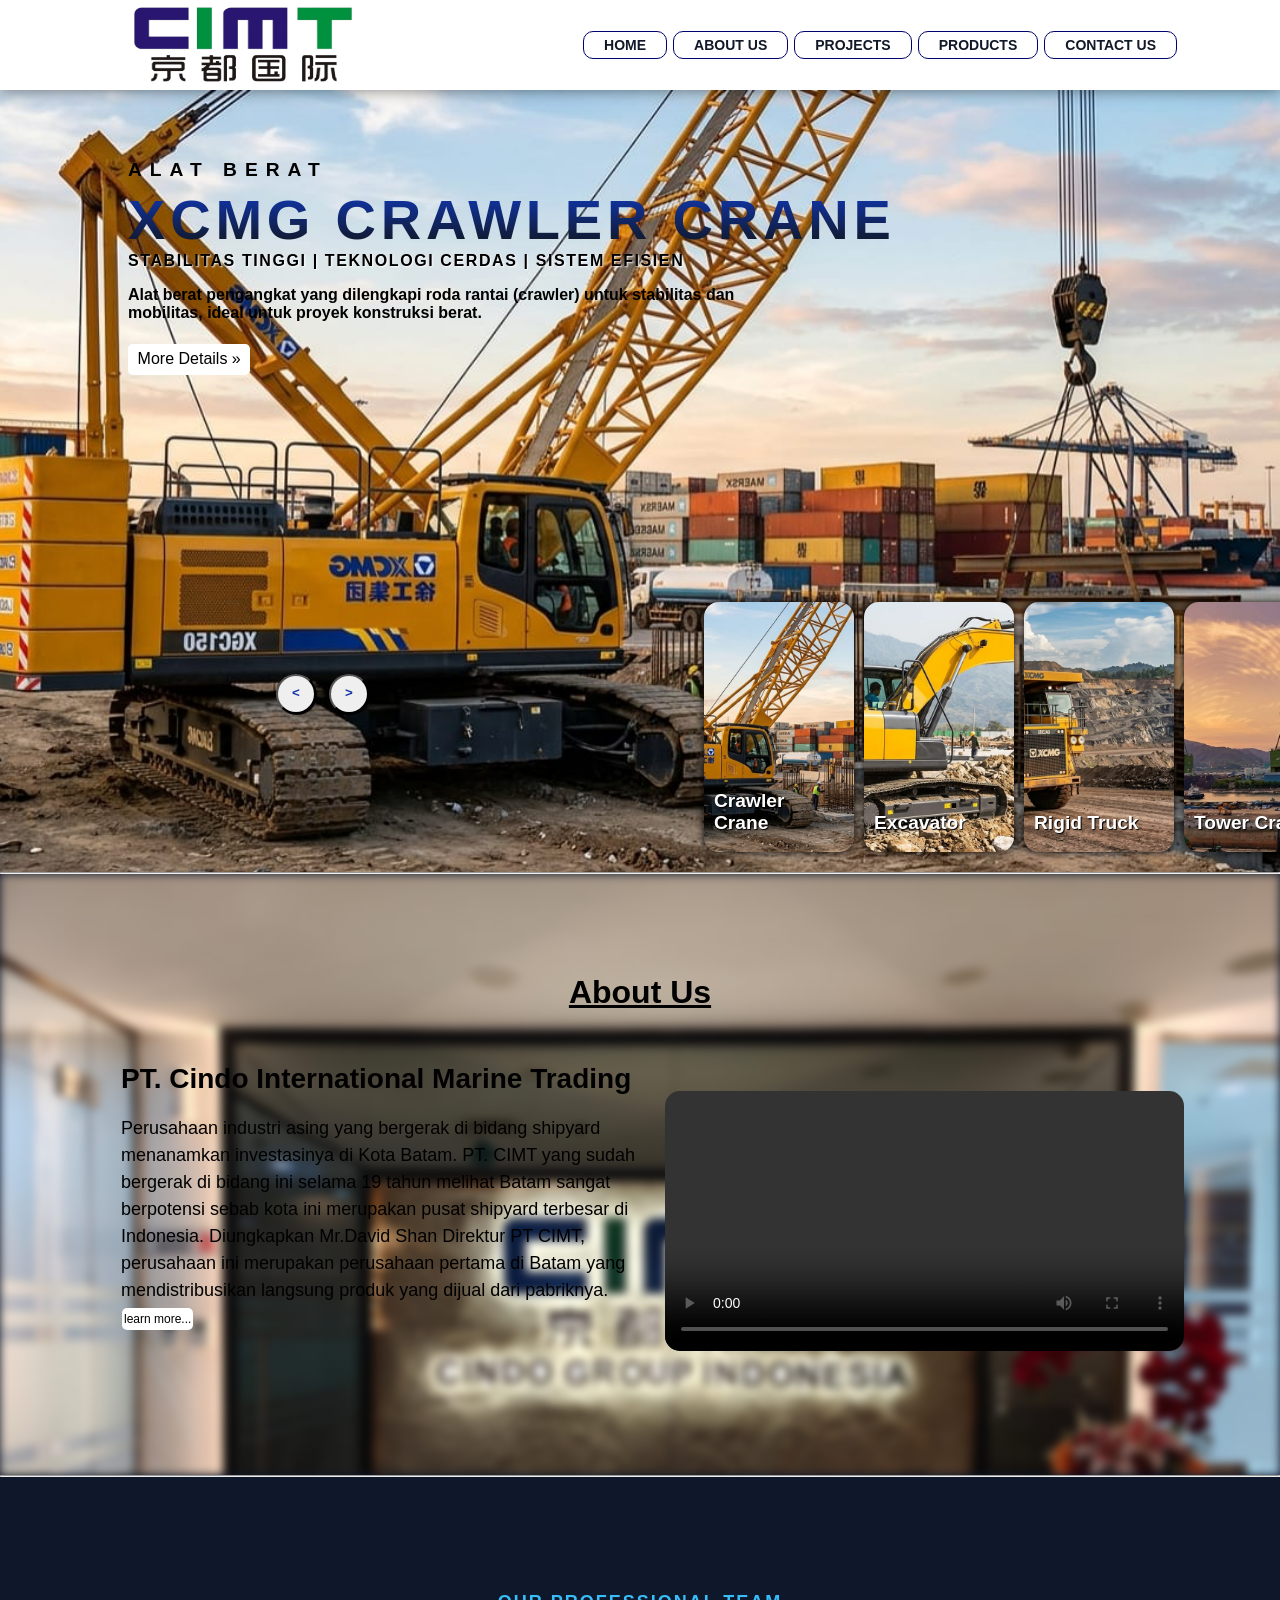
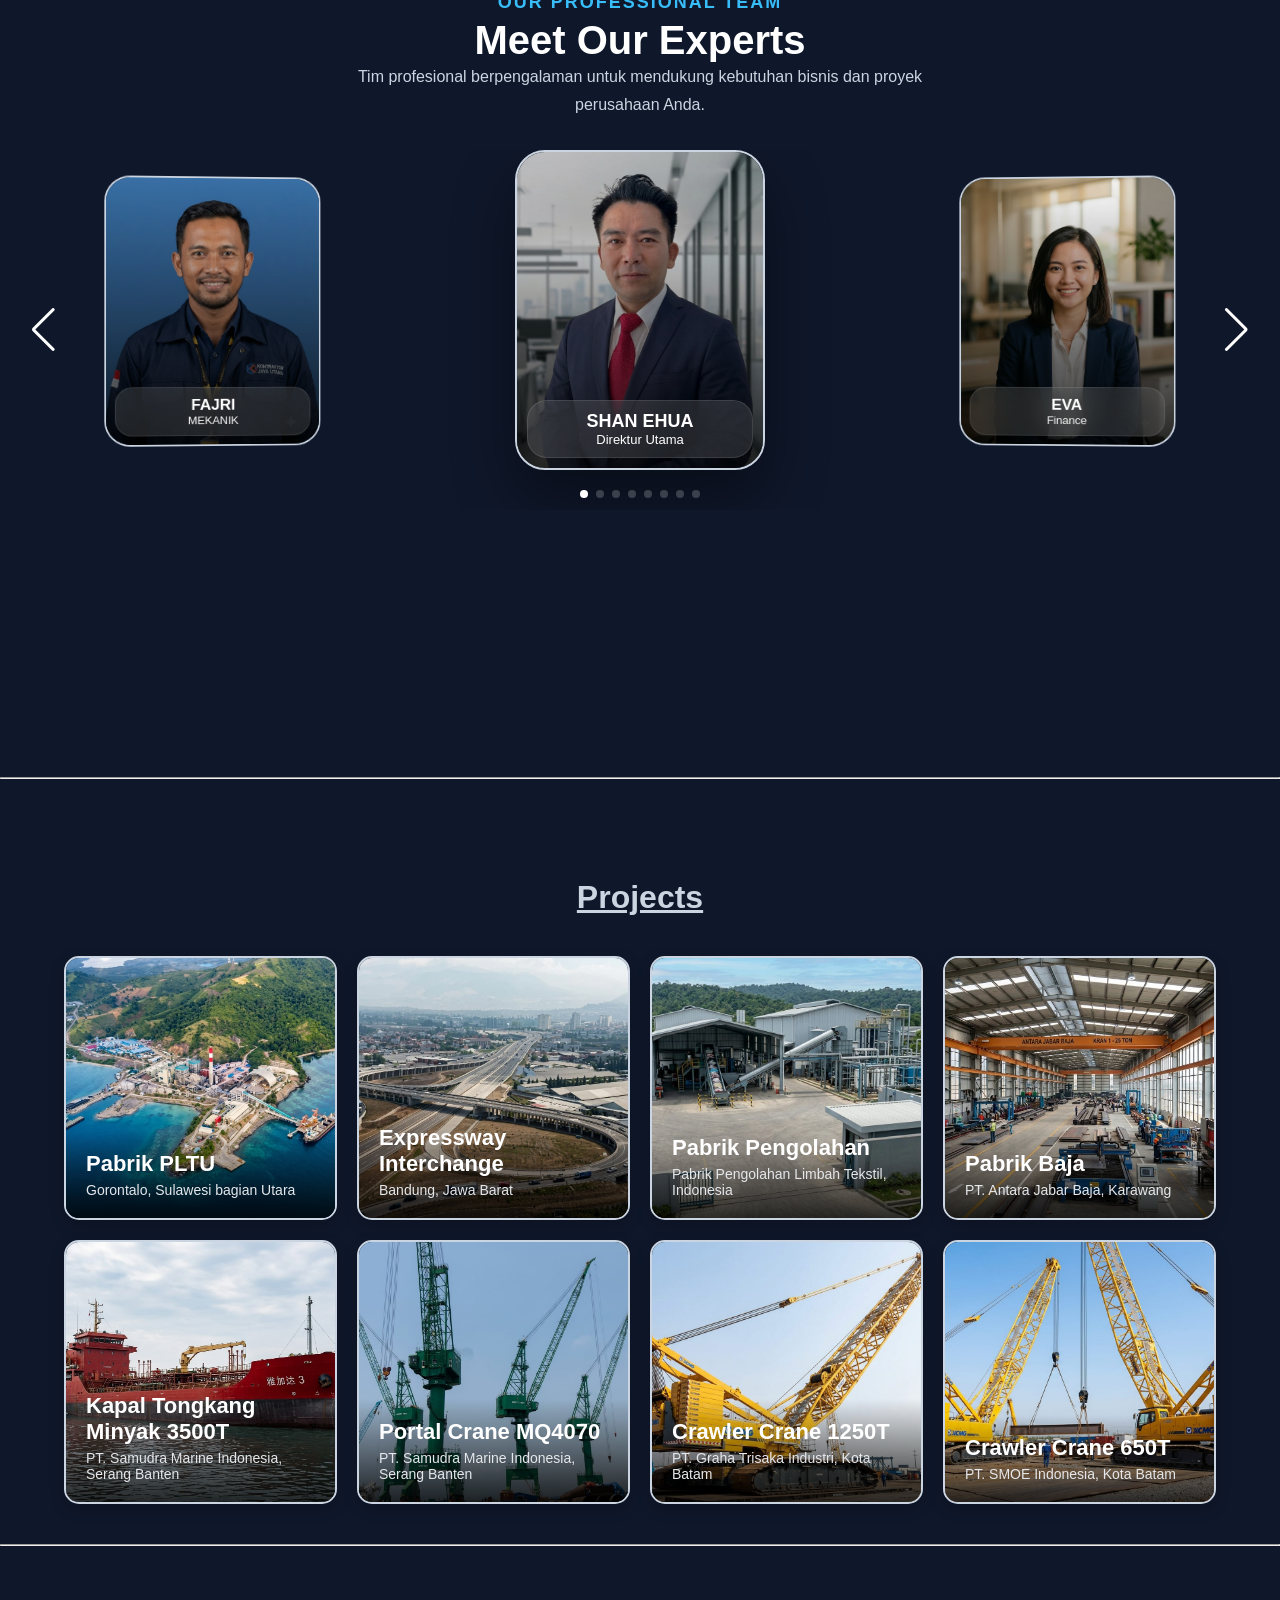
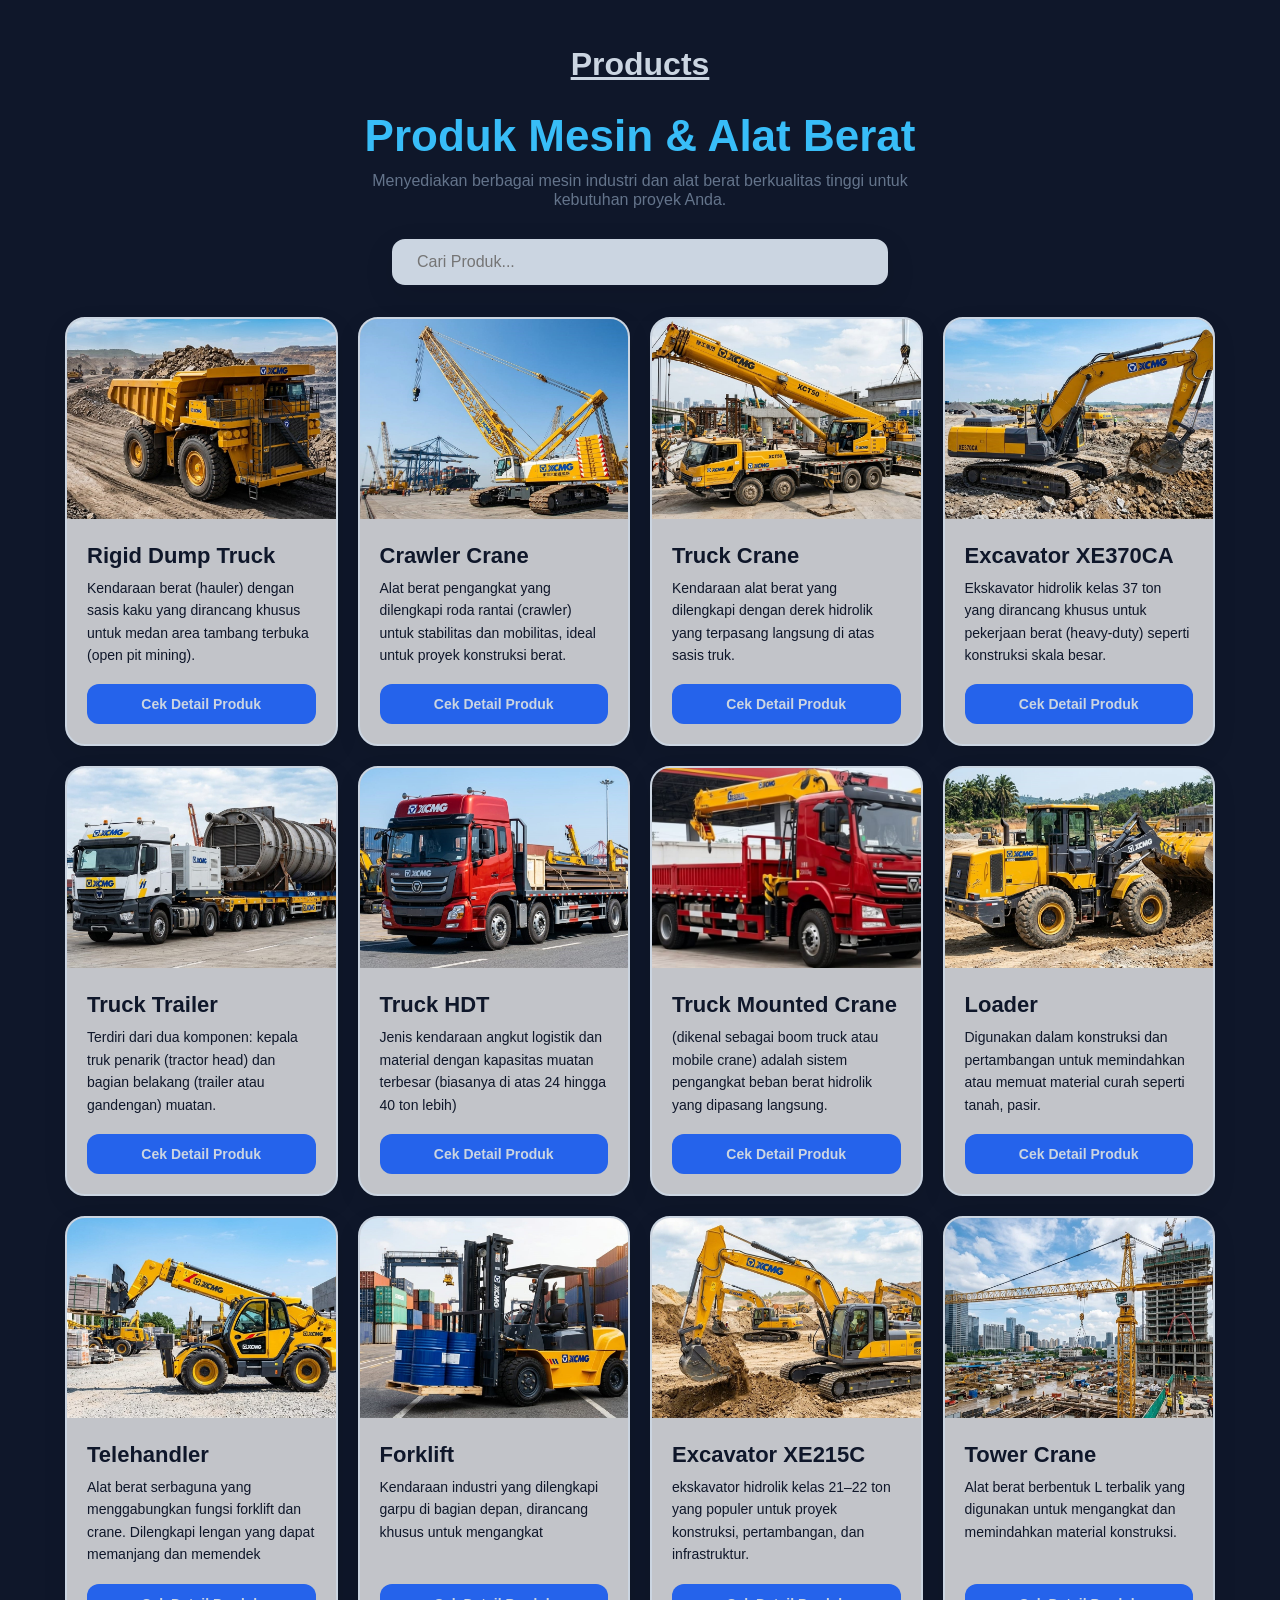
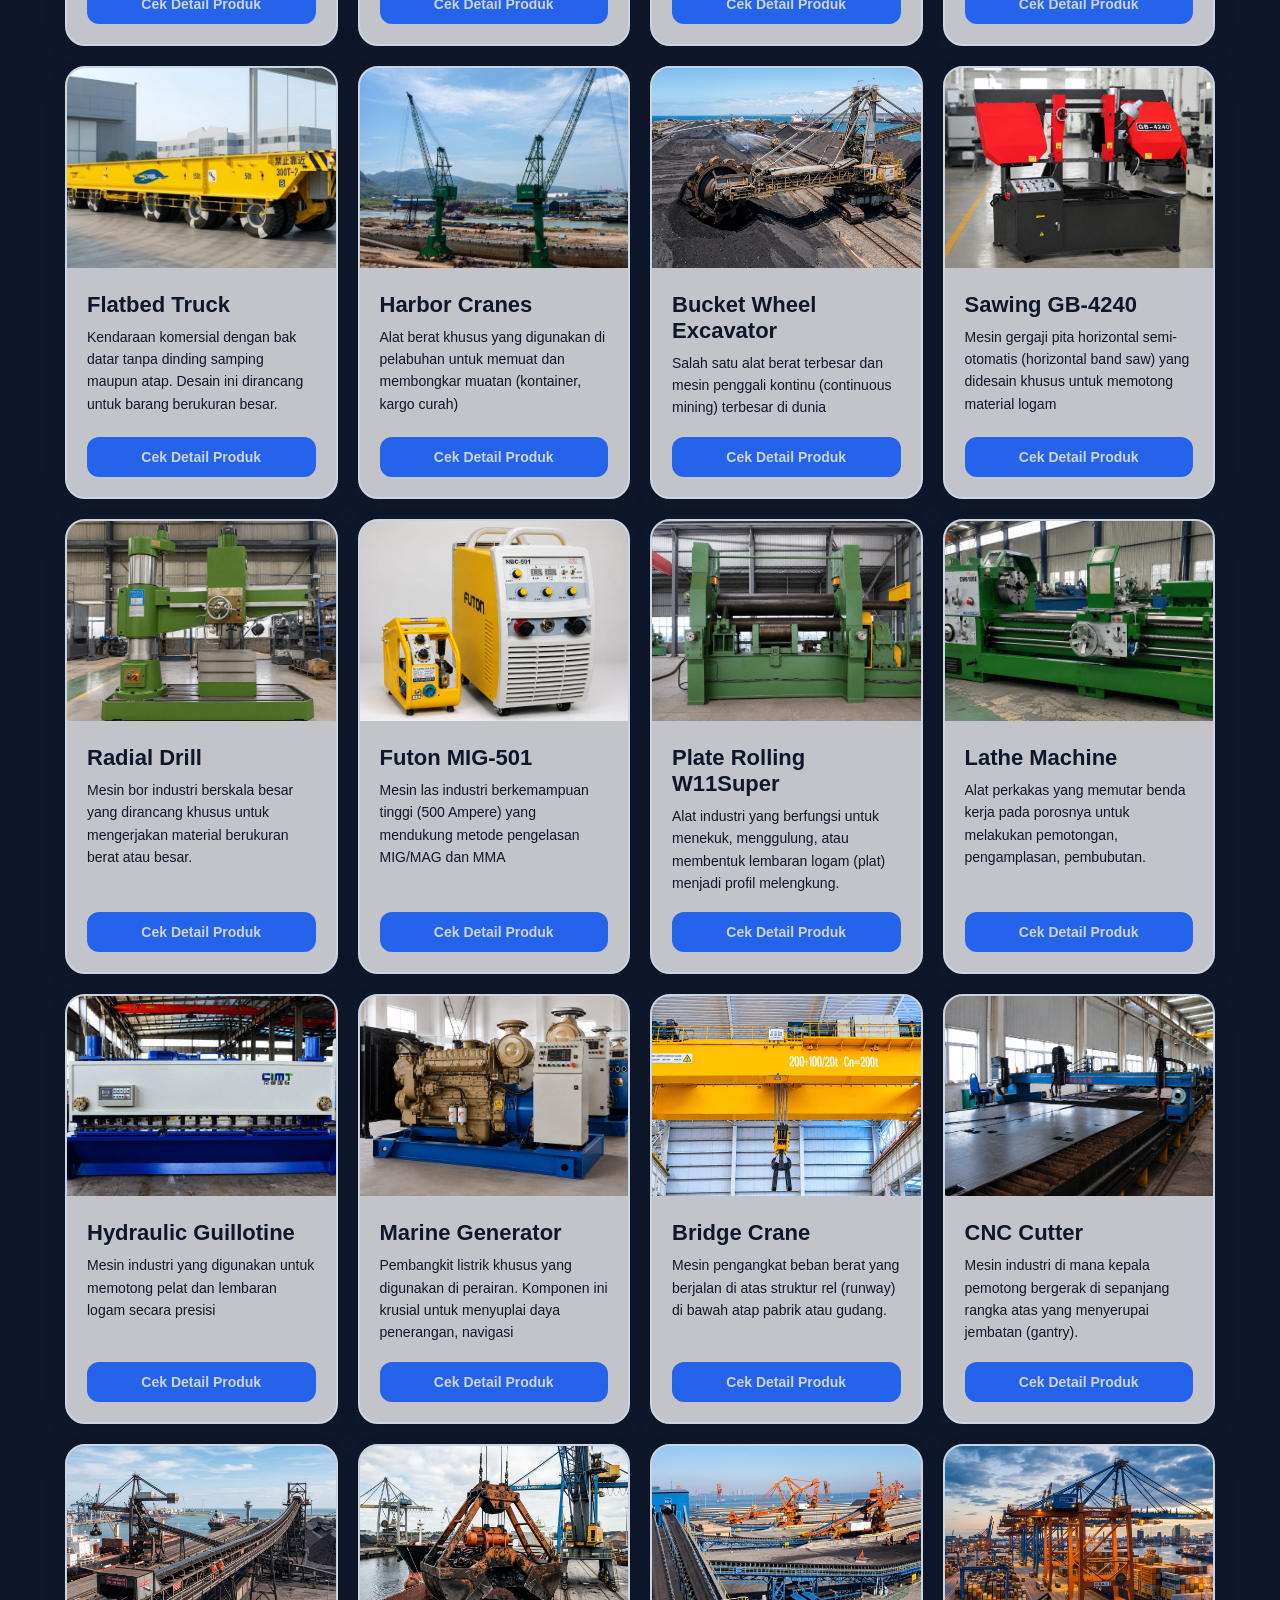
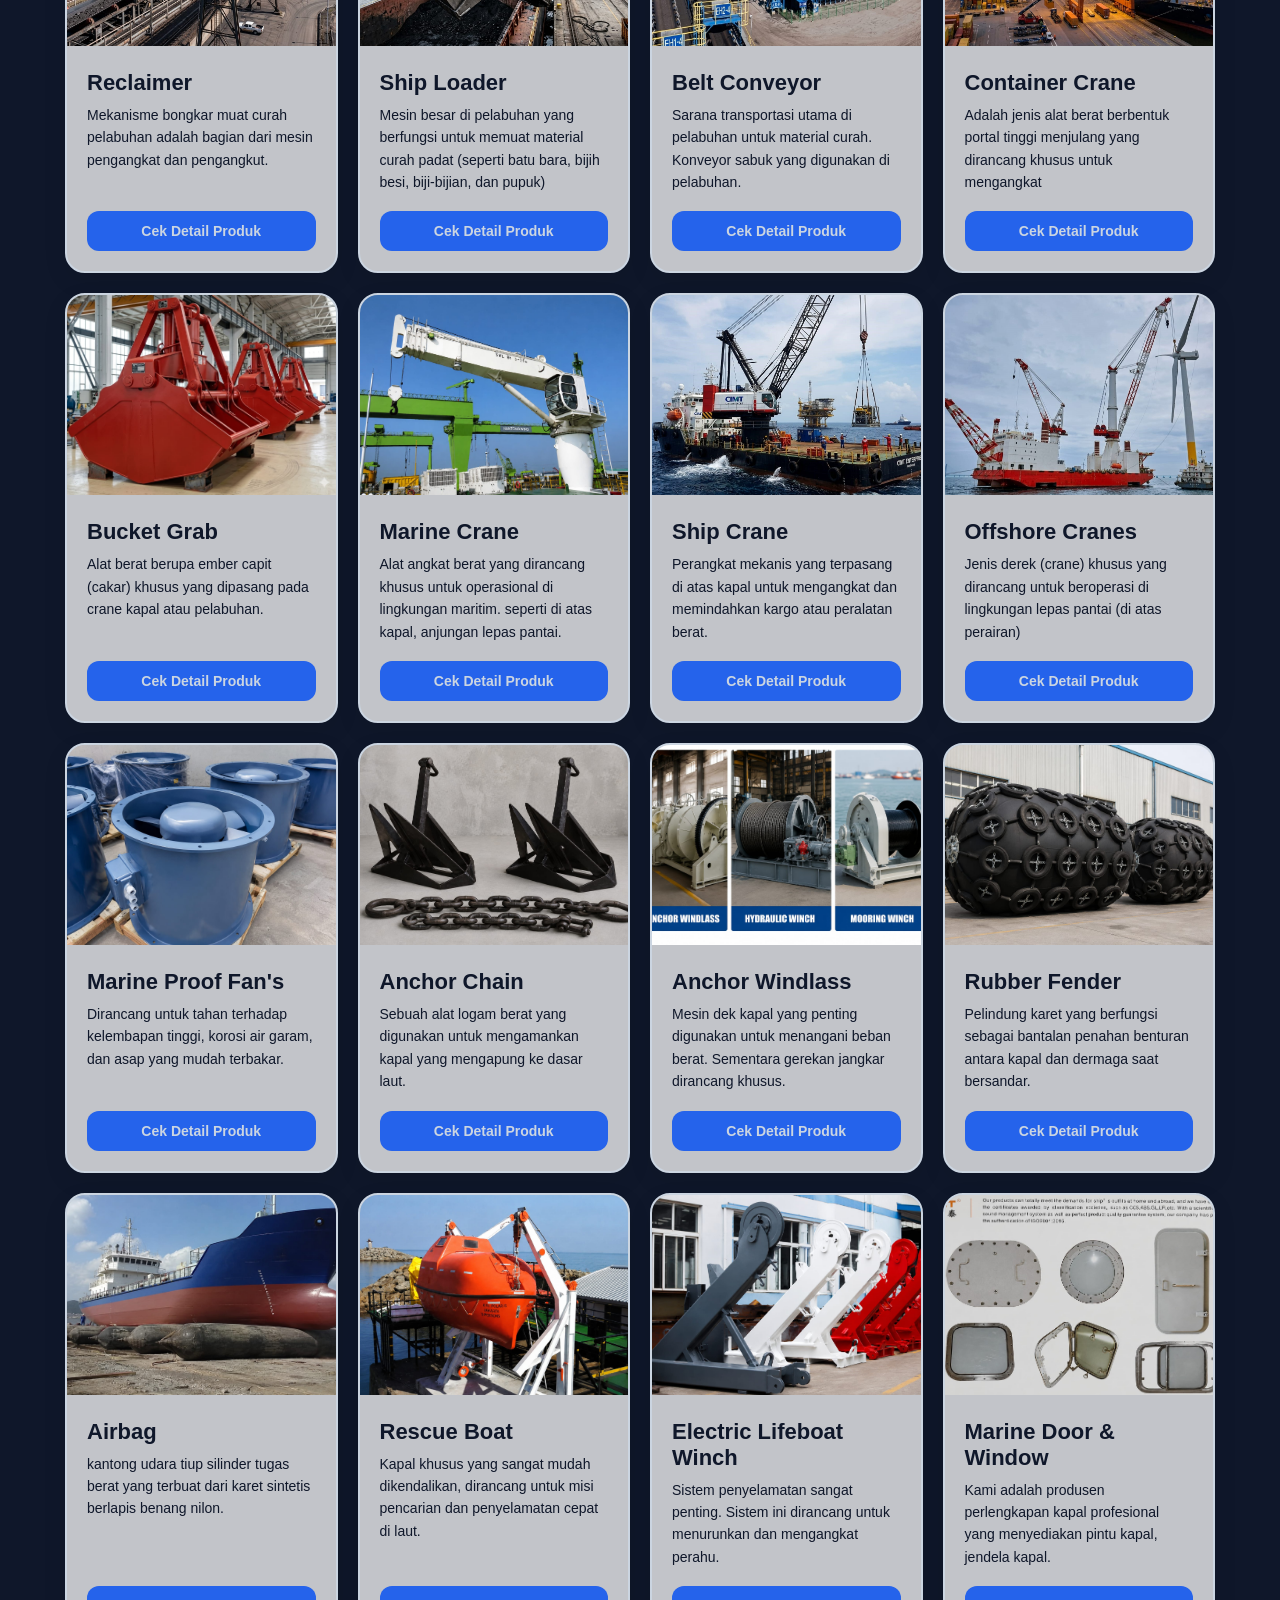
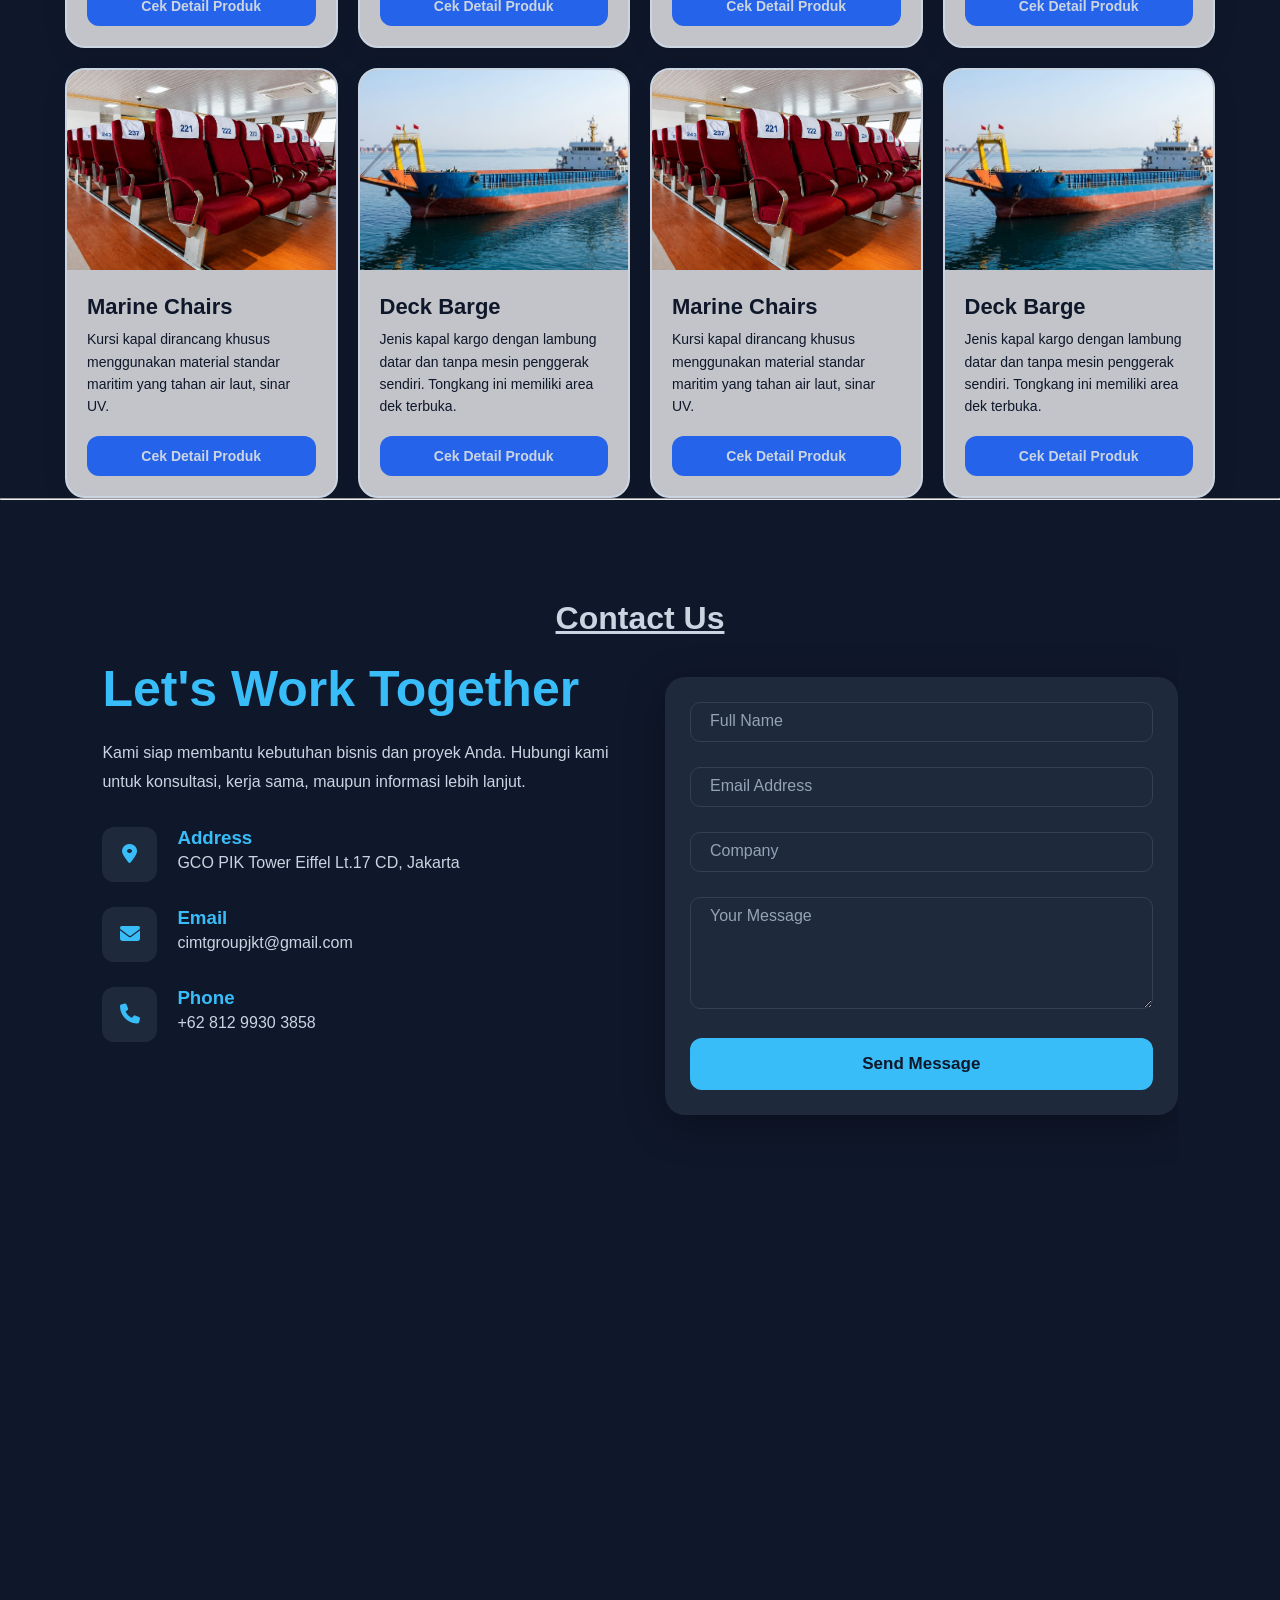
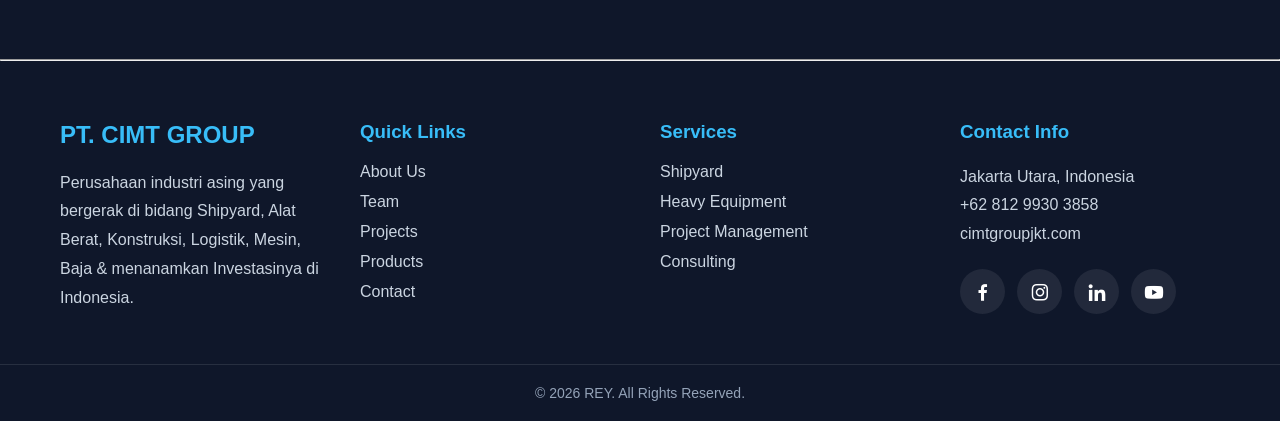
==== commit a6f9bccd: "update" ====
--- a/index.html
+++ b/index.html
@@ -26,6 +26,7 @@
    <link rel="stylesheet" href="css/projects.css">
    <link rel="stylesheet" href="css/products.css">
    <link rel="stylesheet" href="css/contact.css">
+   <link rel="stylesheet" href="css/scrolltop.css">
    <link rel="stylesheet" href="css/footer.css">
 <!-- Akhir MyCSS -->
 
@@ -1671,7 +1672,7 @@
             <i class="fa-solid fa-location-dot"></i>
             <div>
                <h3>Address</h3>
-               <p>GCO PIK Tower Eiffel Lt.17 C D, Jakarta, Indonesia</p>
+               <p>GCO PIK Tower Eiffel Lt.17 CD, Jakarta</p>
             </div>
          </div>
 
@@ -1752,6 +1753,11 @@
    </div>
 </section><hr>
 <!-- Akhir Contact -->
+
+<!-- Scroll To Top -->
+<button id="scrollTopBtn">
+   <i class="fa-solid fa-anchor"></i>
+</button>
 
 
 <!-- Footer -->
@@ -1828,6 +1834,7 @@
 <script src="js/projects.js"></script>
 <script src="js/products.js"></script>
 <script src="js/contact.js"></script>
+<script src="js/scrolltop.js"></script>
 <script src="js/footer.js"></script>
 <!-- AKhir MyJS -->
 
--- a/css/projects.css
+++ b/css/projects.css
@@ -109,7 +109,6 @@
    .heading-projects h2{
       font-size: 26px;
    }
-   
    .photo-card img{
       height: 220px;
    }
--- a/css/scrolltop.css
+++ b/css/scrolltop.css
@@ -0,0 +1,73 @@
+/* Scroll Top Button */
+#scrollTopBtn{
+   position: fixed;
+   bottom: 60px;
+   right: 10px;
+   width: 60px;
+   height: 60px;
+   border: none;
+   border-radius: 50%;
+   background: linear-gradient(135deg, #0f172a, #1e293b);
+   color: white;
+   font-size: 30px;
+   cursor: pointer;
+   box-shadow: 0 8px 20px rgba(0,0,0,.25);
+   display: flex;
+   align-items: center;
+   justify-content: center;
+   opacity: 0;
+   visibility: hidden;
+   transform: translateY(20px);
+   transition: all .4s ease;
+   z-index: 999;
+}
+#scrollTopBtn i{
+   transform: rotate(180deg);
+}
+
+/* Muncul saat scroll */
+#scrollTopBtn.show{
+   opacity: 1;
+   visibility: visible;
+   transform: translateY(0);
+}
+
+/* Hover */
+#scrollTopBtn:hover{
+   transform: translateY(-5px) scale(1.1);
+   background: linear-gradient(135deg, #38bdf8, #0284c7);
+   box-shadow: 0 12px 25px rgba(56,189,248,.4);
+}
+
+/* Animasi berputar */
+#scrollTopBtn:hover{
+   animation: swing 1s ease infinite;
+}
+
+@keyframes swing{
+   0%,100%{
+      transform: rotate(0deg);
+   }
+   25%{
+      transform: rotate(-10deg);
+   }
+   75%{
+      transform: rotate(10deg);
+   }
+}
+
+@media (max-width: 768px){
+   #scrollTopBtn{
+      position: fixed;
+      bottom: 60px;
+      right: 10px;
+      width: 45px;
+      height: 45px;
+      border: none;
+   }
+   #scrollTopBtn i{
+      width: 40px;
+      height: 40px;
+      margin-bottom: 10px;
+   }
+}
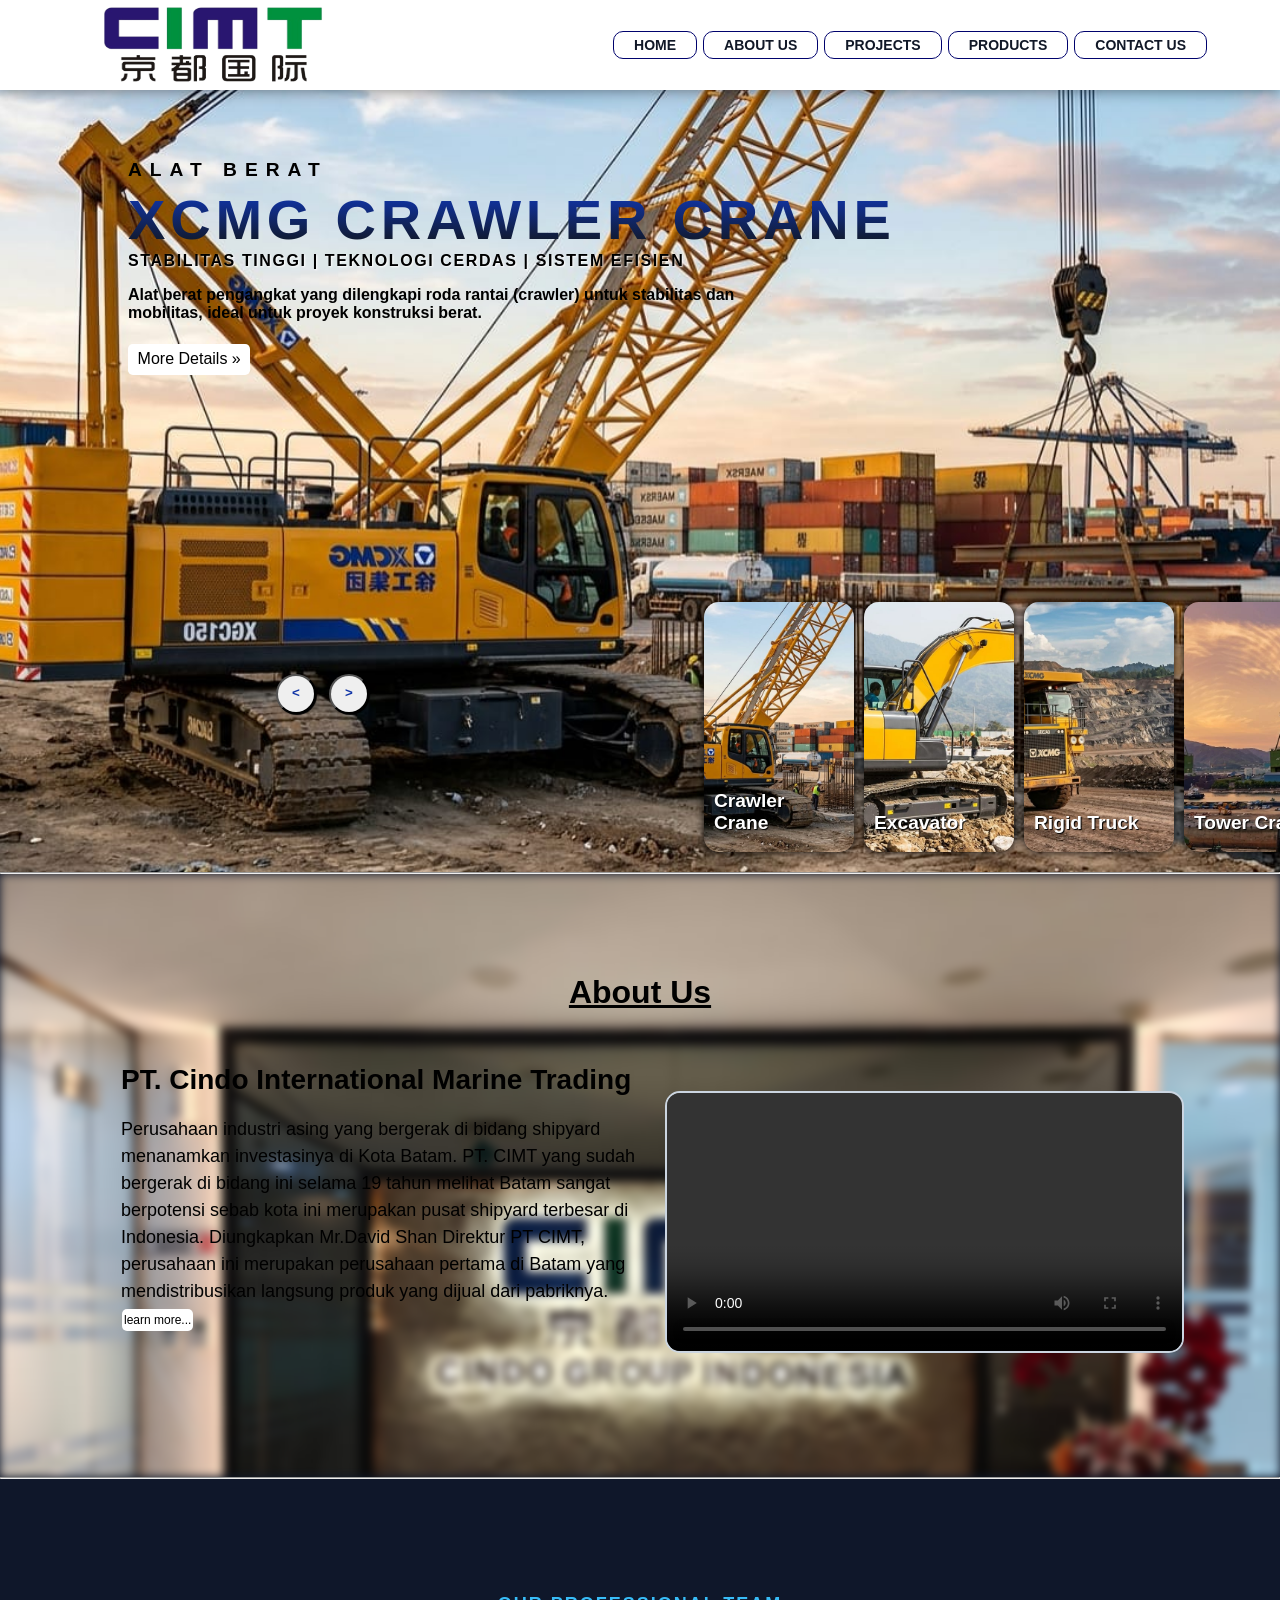
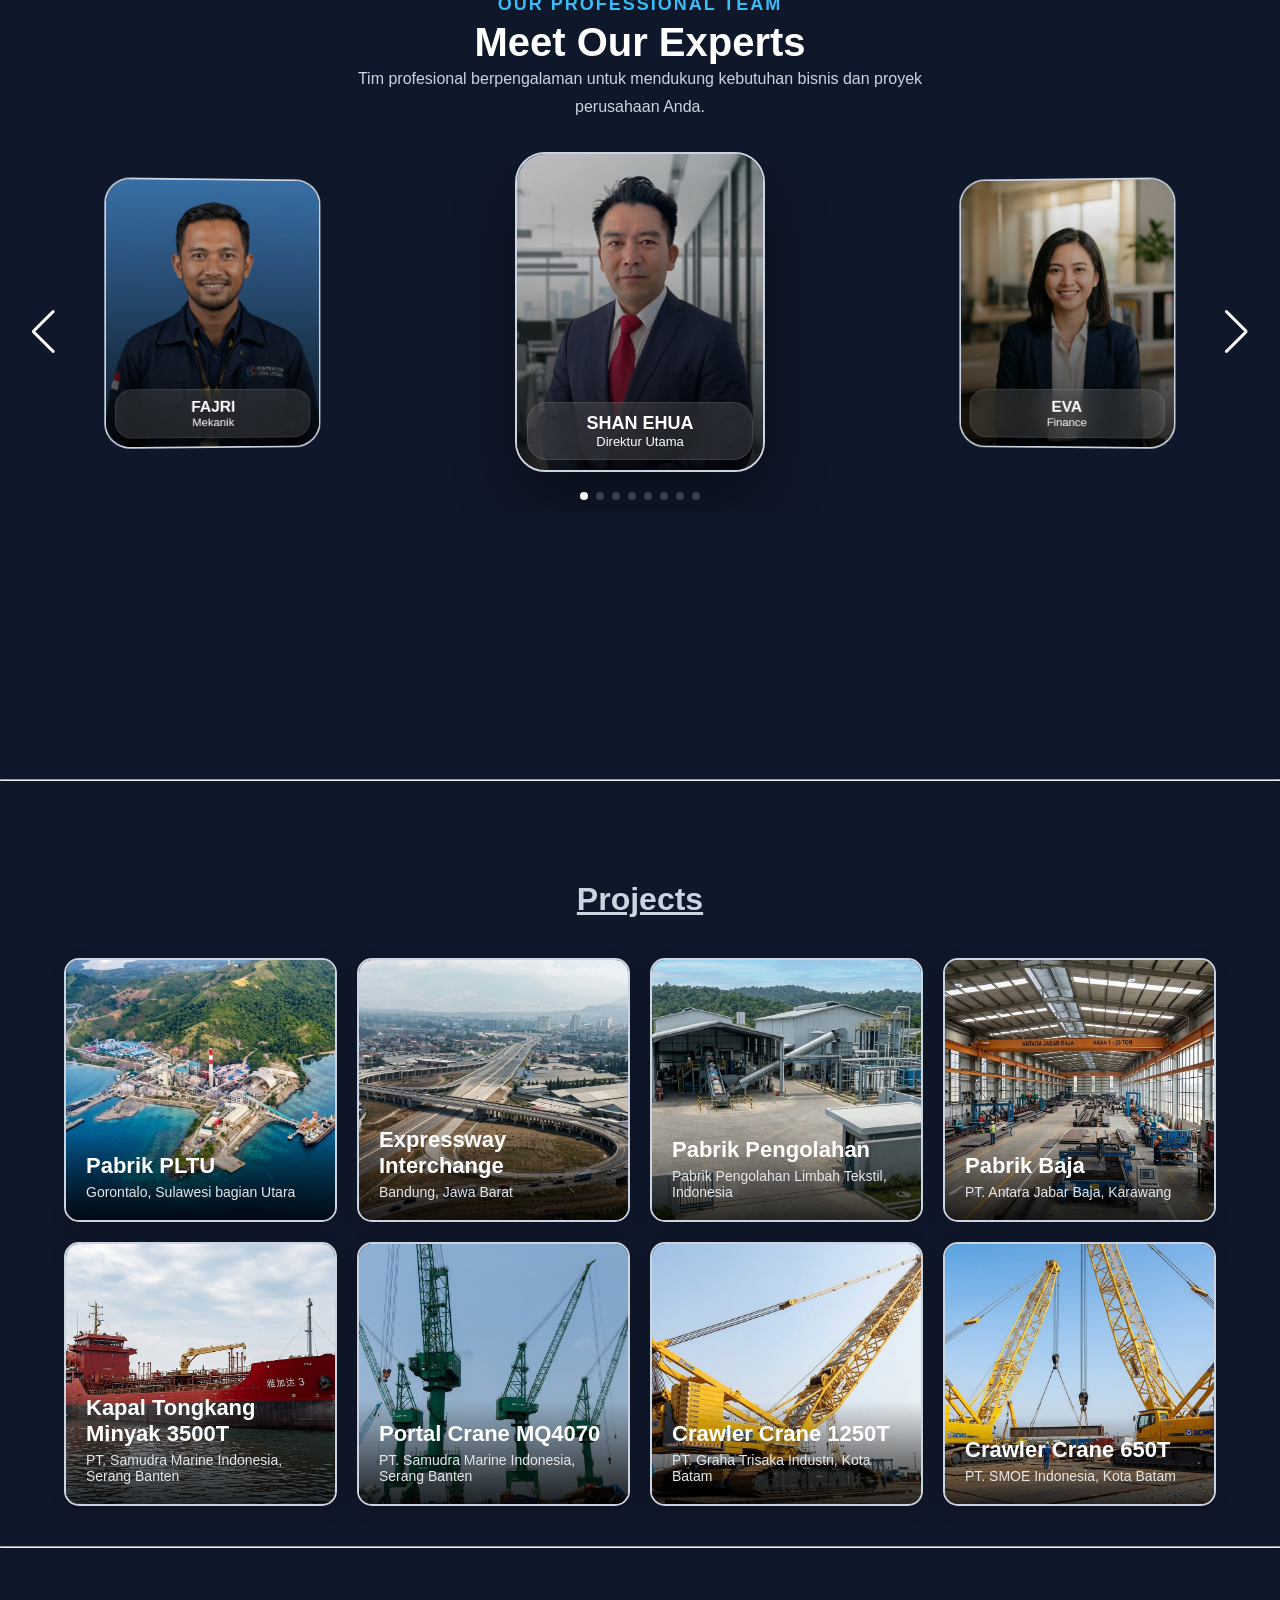
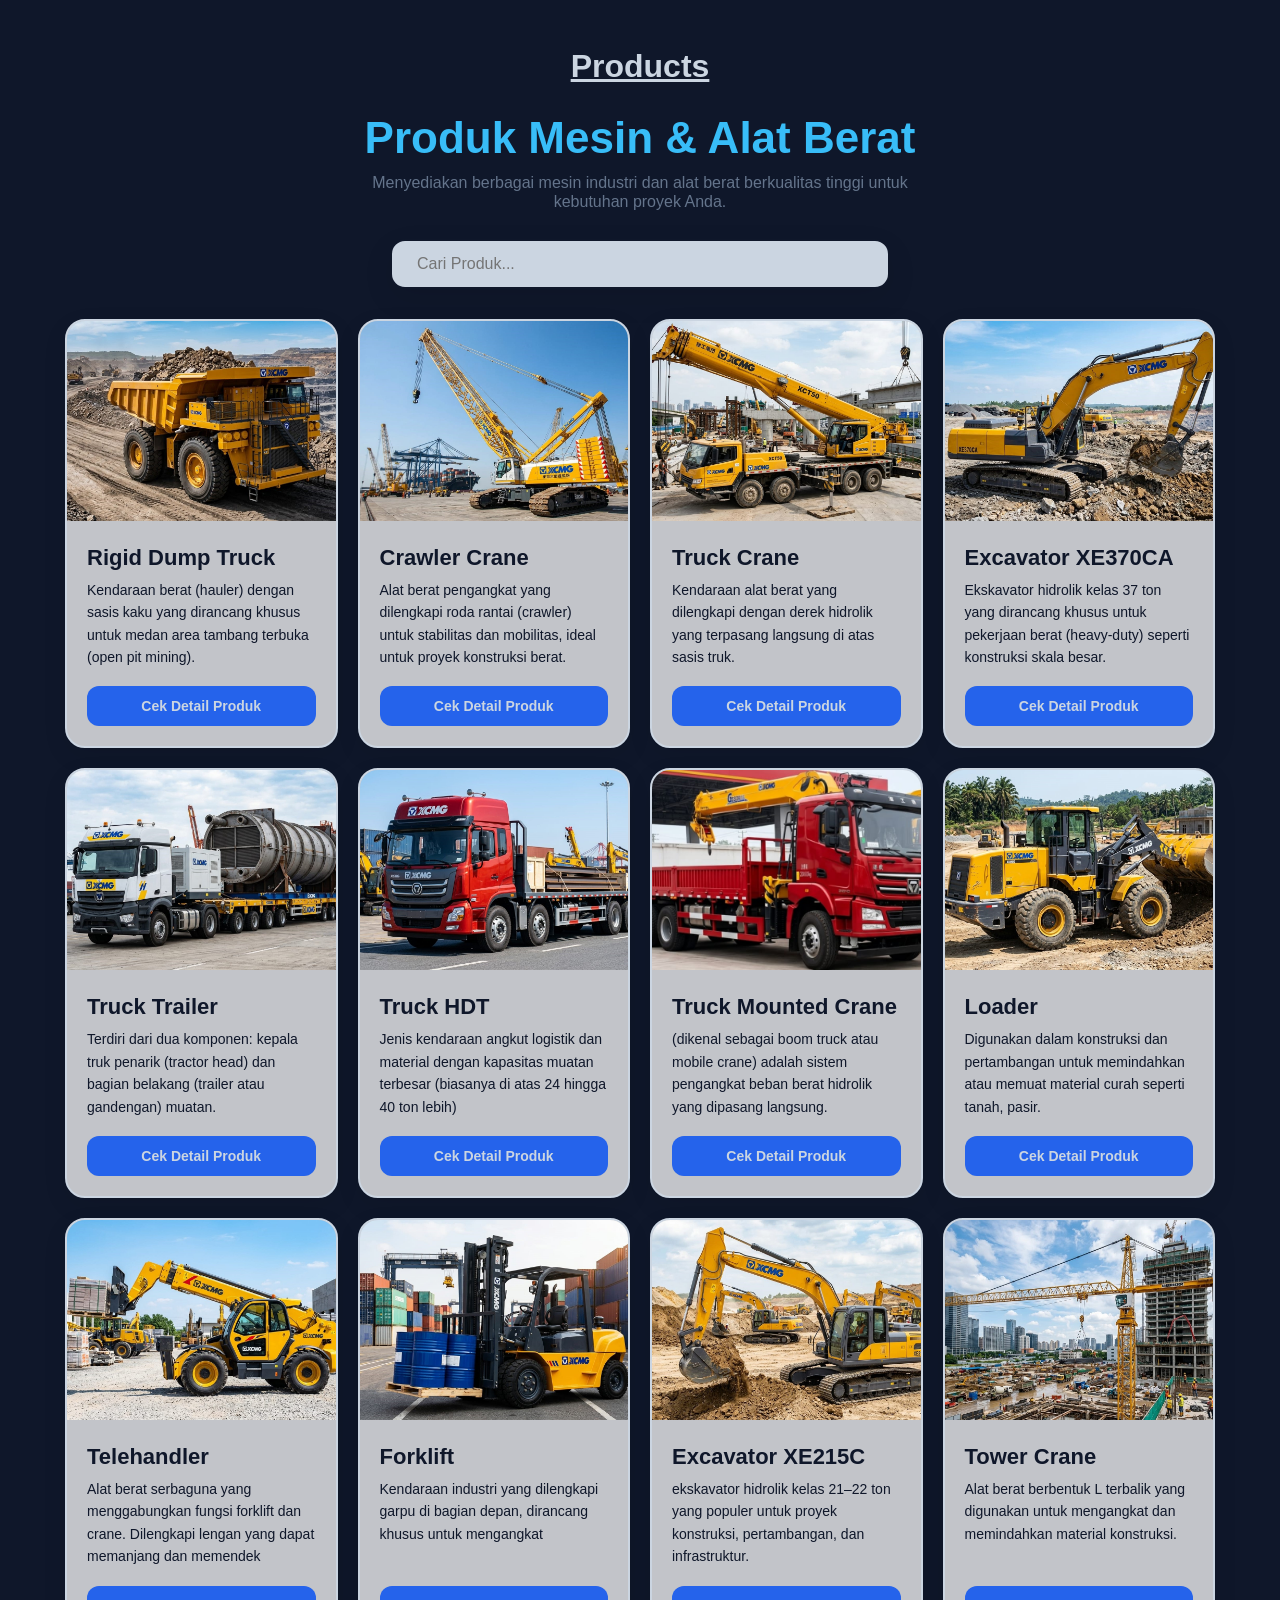
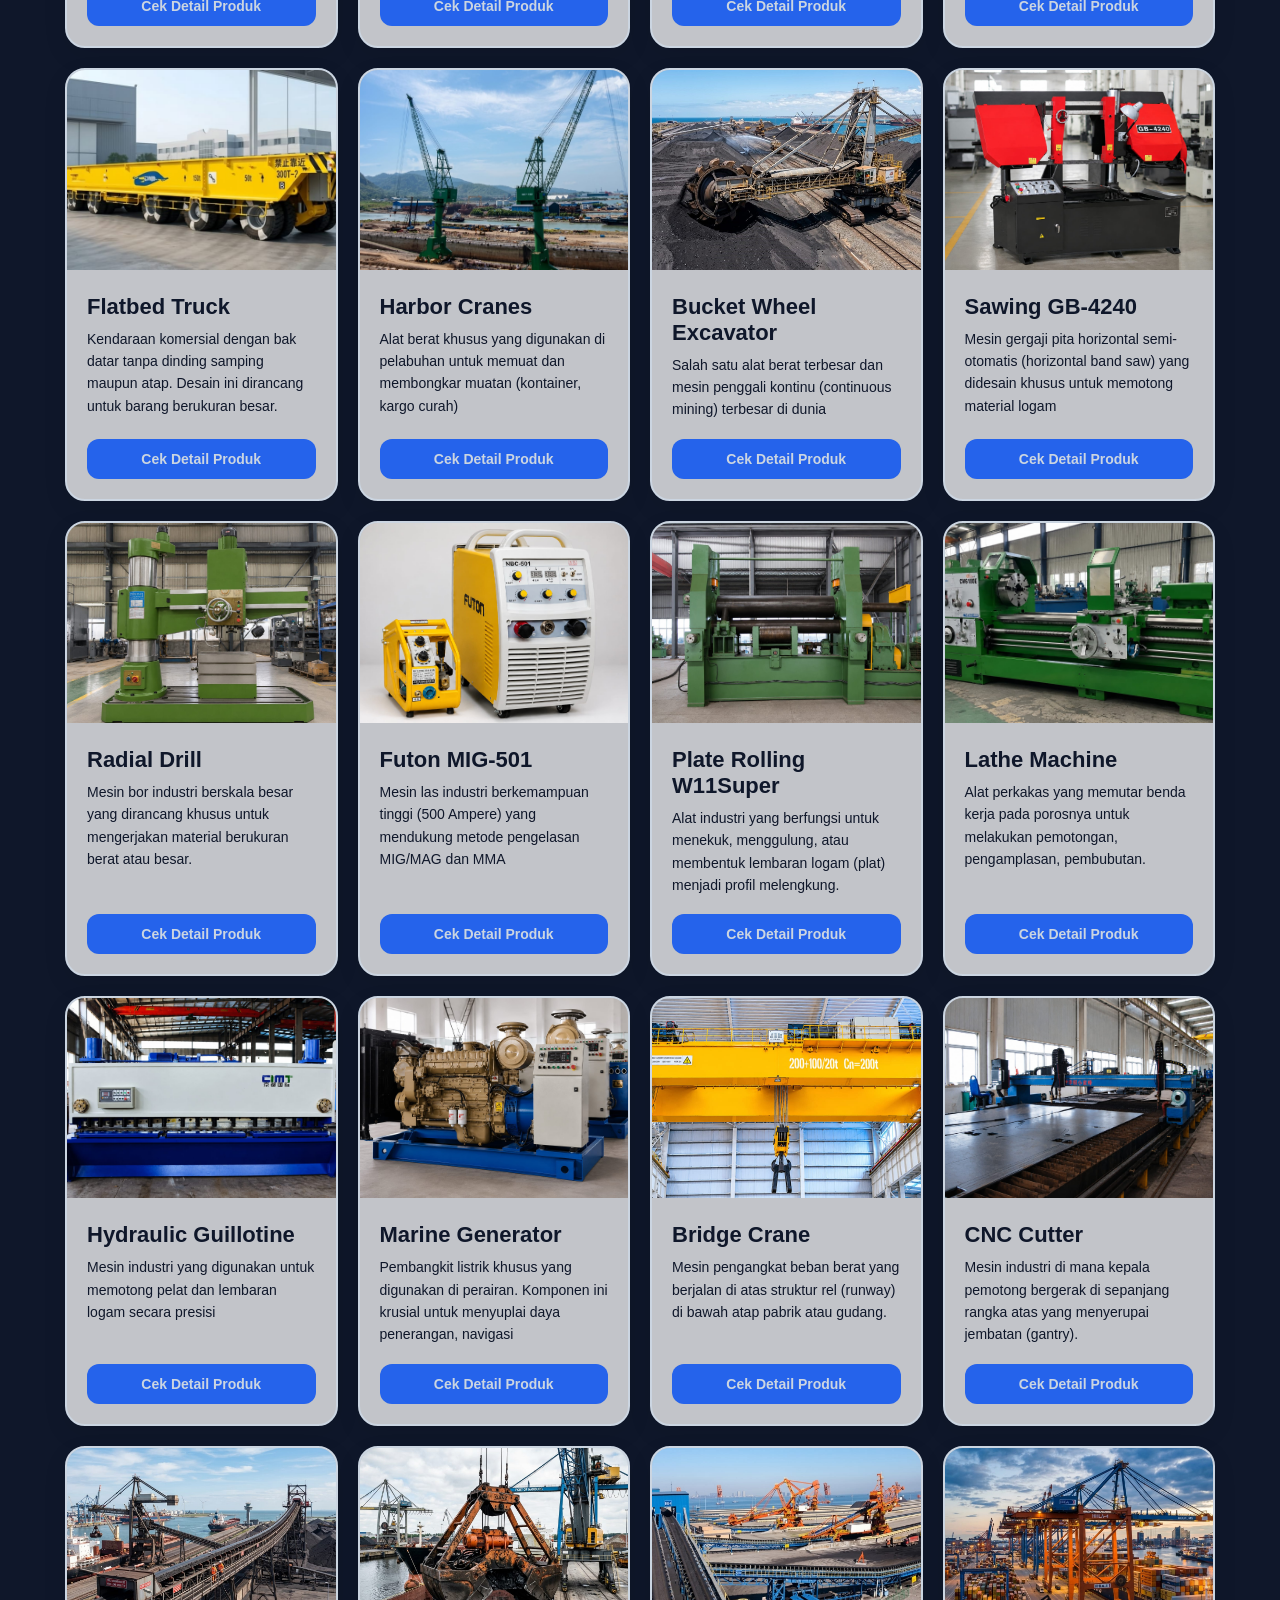
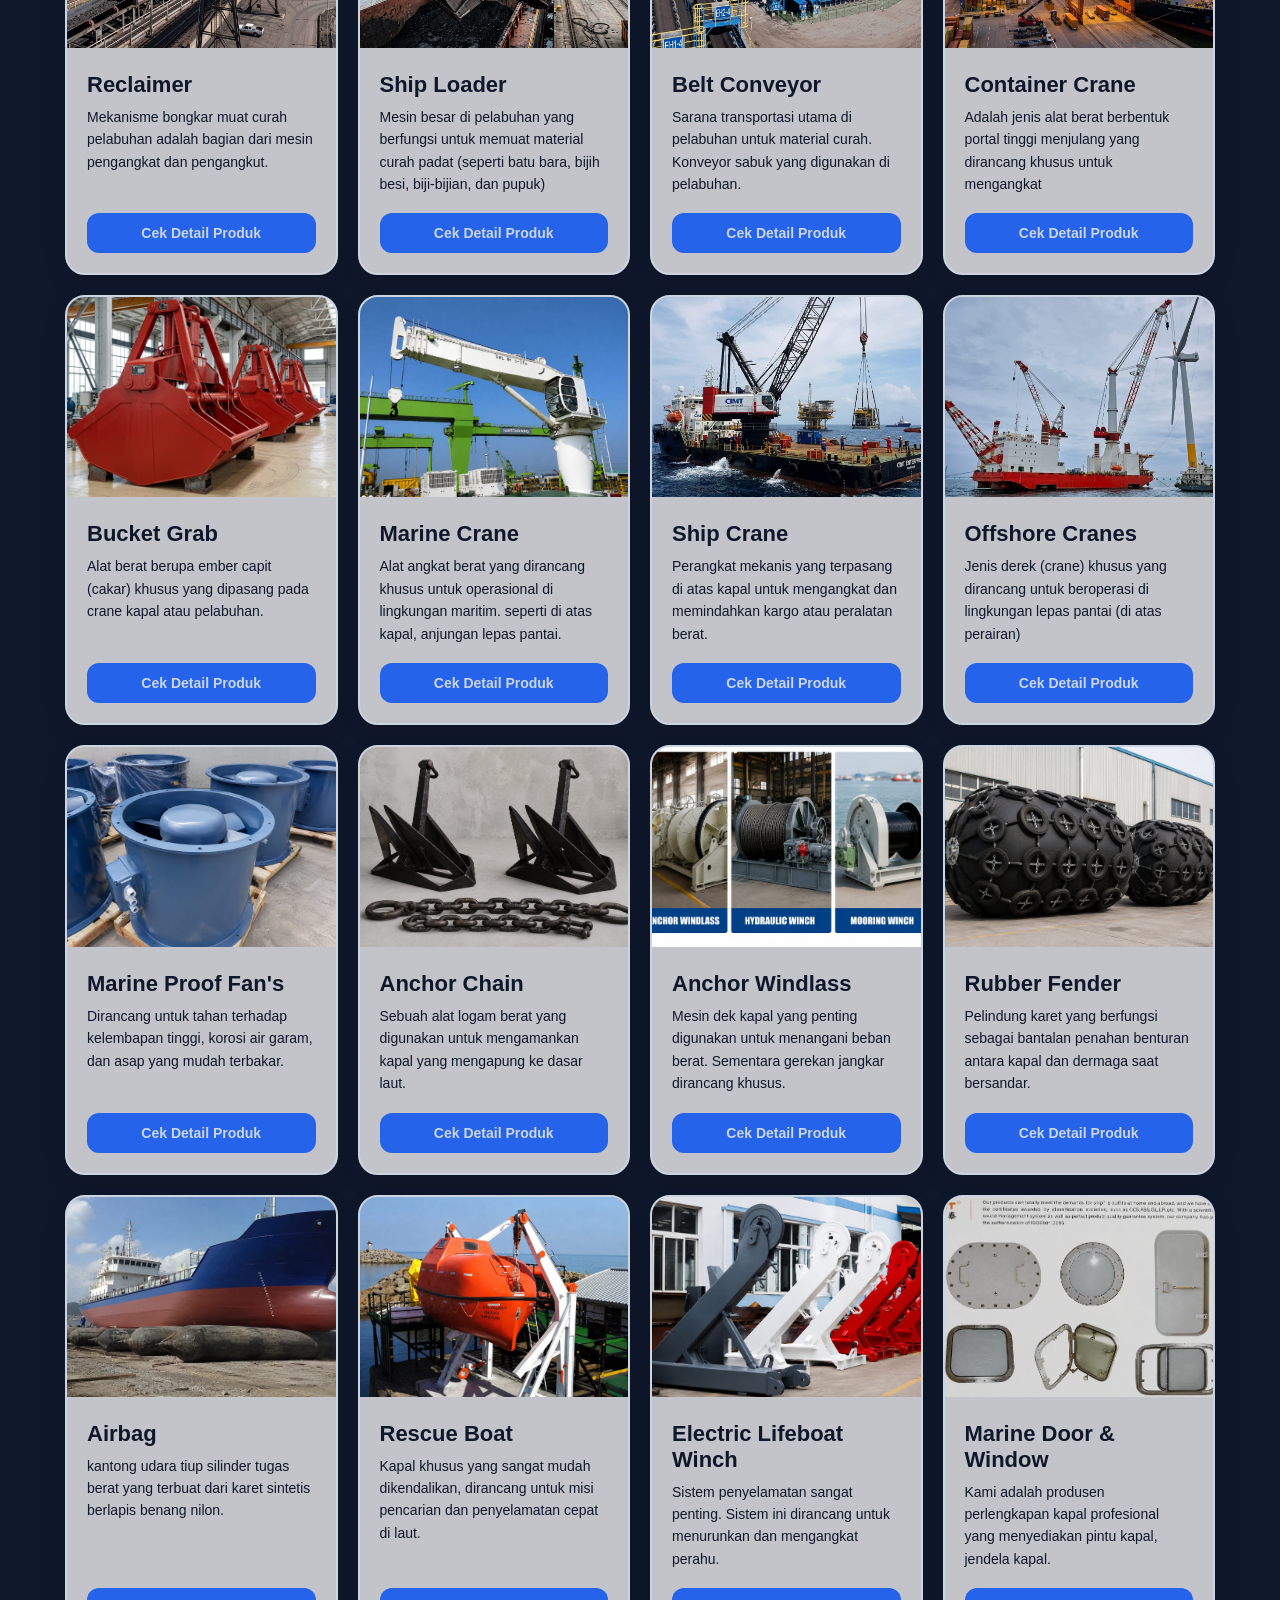
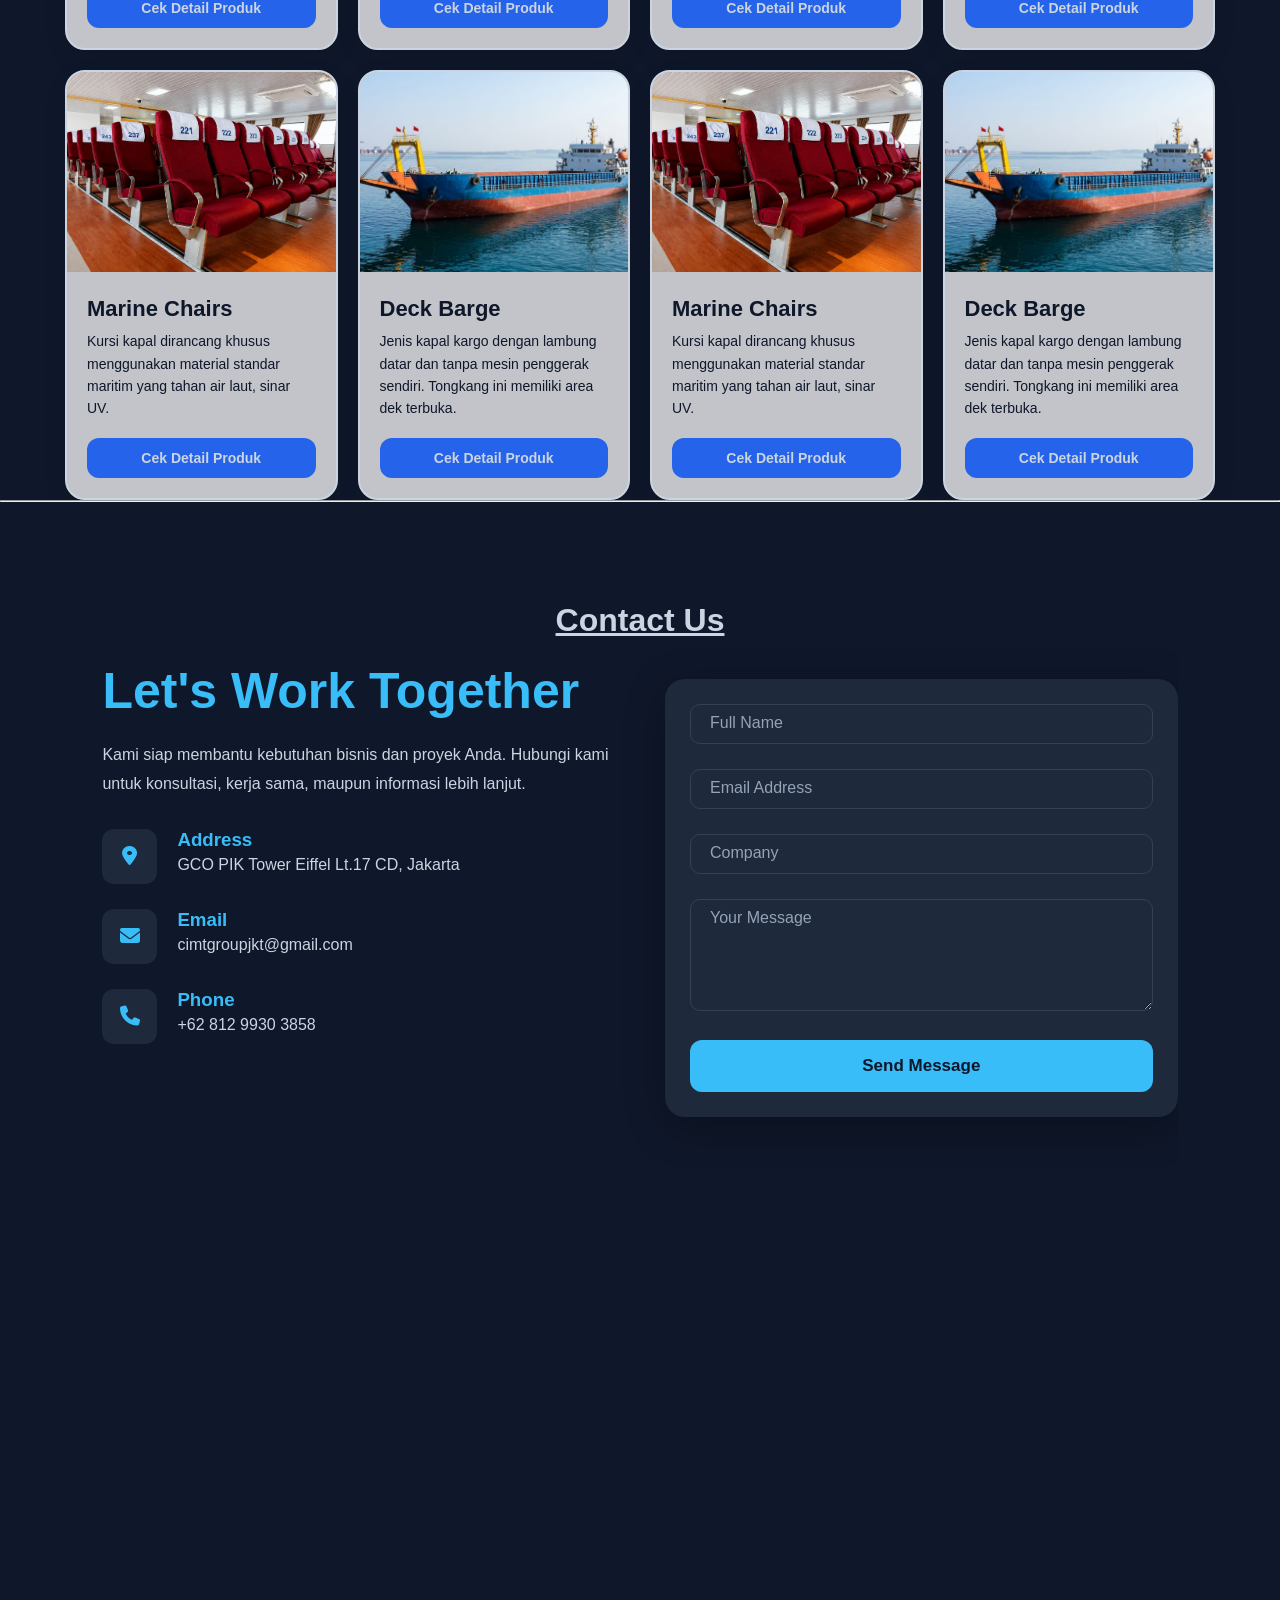
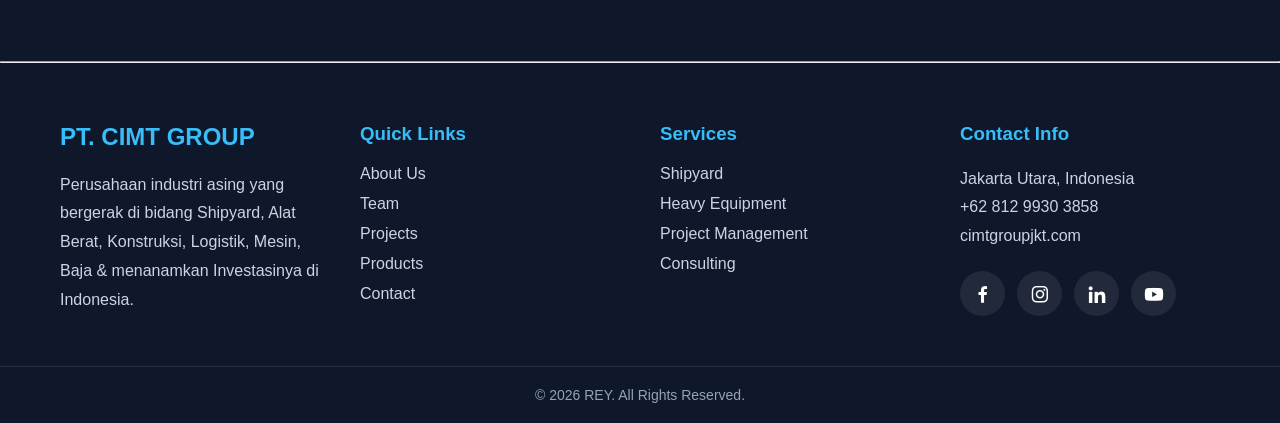
==== commit d6ad3c46: "update" ====
--- a/index.html
+++ b/index.html
@@ -422,7 +422,7 @@
                   <img src="img/Team/seni.jpeg" alt="">
                   <div class="overlay-team">
                      <h2>SENI</h2>
-                     <p>Translater</p>
+                     <p>Translator</p>
                   </div>
                </div>
          </div>
@@ -433,7 +433,7 @@
                   <img src="img/Team/fajri.jpeg" alt="">
                   <div class="overlay-team">
                      <h2>FAJRI</h2>
-                     <p>MEKANIK</p>
+                     <p>Mekanik</p>
                   </div>
                </div>
          </div>
--- a/css/nav.css
+++ b/css/nav.css
@@ -7,13 +7,12 @@
    padding-bottom: 10px;
    margin-left: 20px;
 }
-/* Logo Mobile Display */
-@media(max-width: 1170px){
+@media(max-width: 768px){
    .logo img {
-      width: 185px;
-      height: 95px;
-      padding-bottom: 10px;
-      margin-left: 20px;
+      width: 170px;
+      height: 85px;
+      padding-bottom: 5px;
+      margin-left: 10px;
    }
 }
 
@@ -29,14 +28,15 @@
    align-items: center;
    z-index: 999;
    justify-content: space-between;
-   padding: 0 100px;
+   padding: 0 70px;
    box-shadow: 0 0 15px 0 rgba(0, 0, 0, 0.5);
 }
-@media(max-width: 1170px){
-   header {
+@media(max-width: 768px){
+   header{
       padding: 0 25px;
    }
 }
+
 
 /*  Medsos */
 /* header .vertical{
@@ -106,7 +106,6 @@
    color: #f9fafb;
    border: solid .2px #ffffff;
 }
-
 /* Button Menu Mobile */
 .tree-btn{
    display: none;
@@ -164,11 +163,12 @@
    opacity: 0;
    transform: translateX(20px);
 }
-
-/* Menu Mobile Display */
-@media(max-width: 850px){
+@media(max-width: 1070px){
    .btnbar {
       display: block;
+      height: 30px;
+      width: 30px;
+      right: 35px;
    }
    input {
       display: block;
@@ -176,7 +176,7 @@
    .navbar {
       position: absolute;
       height: 0;
-      top: 85px;
+      top: 90px;
       left: 0;
       right: 0;
       background-color: #75757596;
--- a/css/home.css
+++ b/css/home.css
@@ -8,6 +8,14 @@
    margin-top: 80px;
    position: relative;
 }
+@media (max-width: 768px){
+   .slider{
+      width: 100%;
+      height: 88vh;
+      overflow: hidden;
+      position: relative;
+   }
+}
 .slider .list .item{
    position: absolute;
    inset: 0 0 0 0;
@@ -16,7 +24,6 @@
    width: 100%;
    height: 100%;
    object-fit: cover;
-   margin-top: 10px;
 }
 .slider .list .item .detail{
    position: absolute;
@@ -27,7 +34,6 @@
    left: 50%;
    transform: translateX(-50%);
 }
-
 .slider .list .item .detail .title{
    font-size: 1.2rem;
    font-weight: 700;
@@ -70,10 +76,6 @@
    align-items: center;
    gap: 0.5rem;
 }
-/* .slider .list .item .detail figure img{
-   width: 2.5rem;
-   border-radius: 30px;
-} */
 .slider .list .item .detail figure figcaption{
    text-transform: uppercase;
    font-size: 1rem;
@@ -163,13 +165,6 @@
    margin-bottom: 3px;
    text-shadow: 1px 1px 1px #000;
 }
-/* .thumbnail .item .detail blockquote{
-   font-weight: 0.7rem;
-   font-size: 100;
-   margin-right: 3px;
-   text-align: right;
-   text-shadow: 1px 1px 1px #000;
-} */
 @media (max-width: 768px) {
    .thumbnail{
       position: absolute;
@@ -188,7 +183,6 @@
    }
    .thumbnail .item img{
       width: 100%;
-      height: 100%;
       object-fit: cover;
       border-radius: 10px;
       box-shadow: 0 0 10px rgba(0, 0, 0, 1);
@@ -251,7 +245,7 @@
       gap: 0.8rem;
    }
    .arrows p{
-      margin-top: -4px;
+      margin-top: 0;
       font-weight: 900;
    }
    .arrows button{
@@ -430,22 +424,3 @@
 .slider.prev .arrows button{
    pointer-events: none;
 }
-/* .loading-bar{
-   width: 0;
-   height: 5px;
-   background-color: #0084ff;
-   position: absolute;
-   z-index: 900;
-   top: 0;
-   left: 0;
-}
-.slider.next .loading-bar,
-.slider.prev .loading-bar{
-   width: 100%;
-   animation: loadingTime 1.4s linear 1 forwards;
-}
-@keyframes loadingTime{
-   to {
-      width: 0;
-   }
-} */
--- a/css/about.css
+++ b/css/about.css
@@ -55,6 +55,7 @@
    width: 100%;
    height: auto;
    border-radius: 15px;
+   border: 2px solid #cbd5e1;
 }
 .hero-content a{
    display: inline-block;
--- a/css/projects.css
+++ b/css/projects.css
@@ -112,4 +112,7 @@
    .photo-card img{
       height: 220px;
    }
+   .close{
+      padding-top: 5px;
+   }
 }
--- a/css/products.css
+++ b/css/products.css
@@ -297,4 +297,7 @@
       height: 36px;
       font-size: 22px;
    }
-}
+   .close-btn span{
+      margin-top: 6px;
+   }
+}
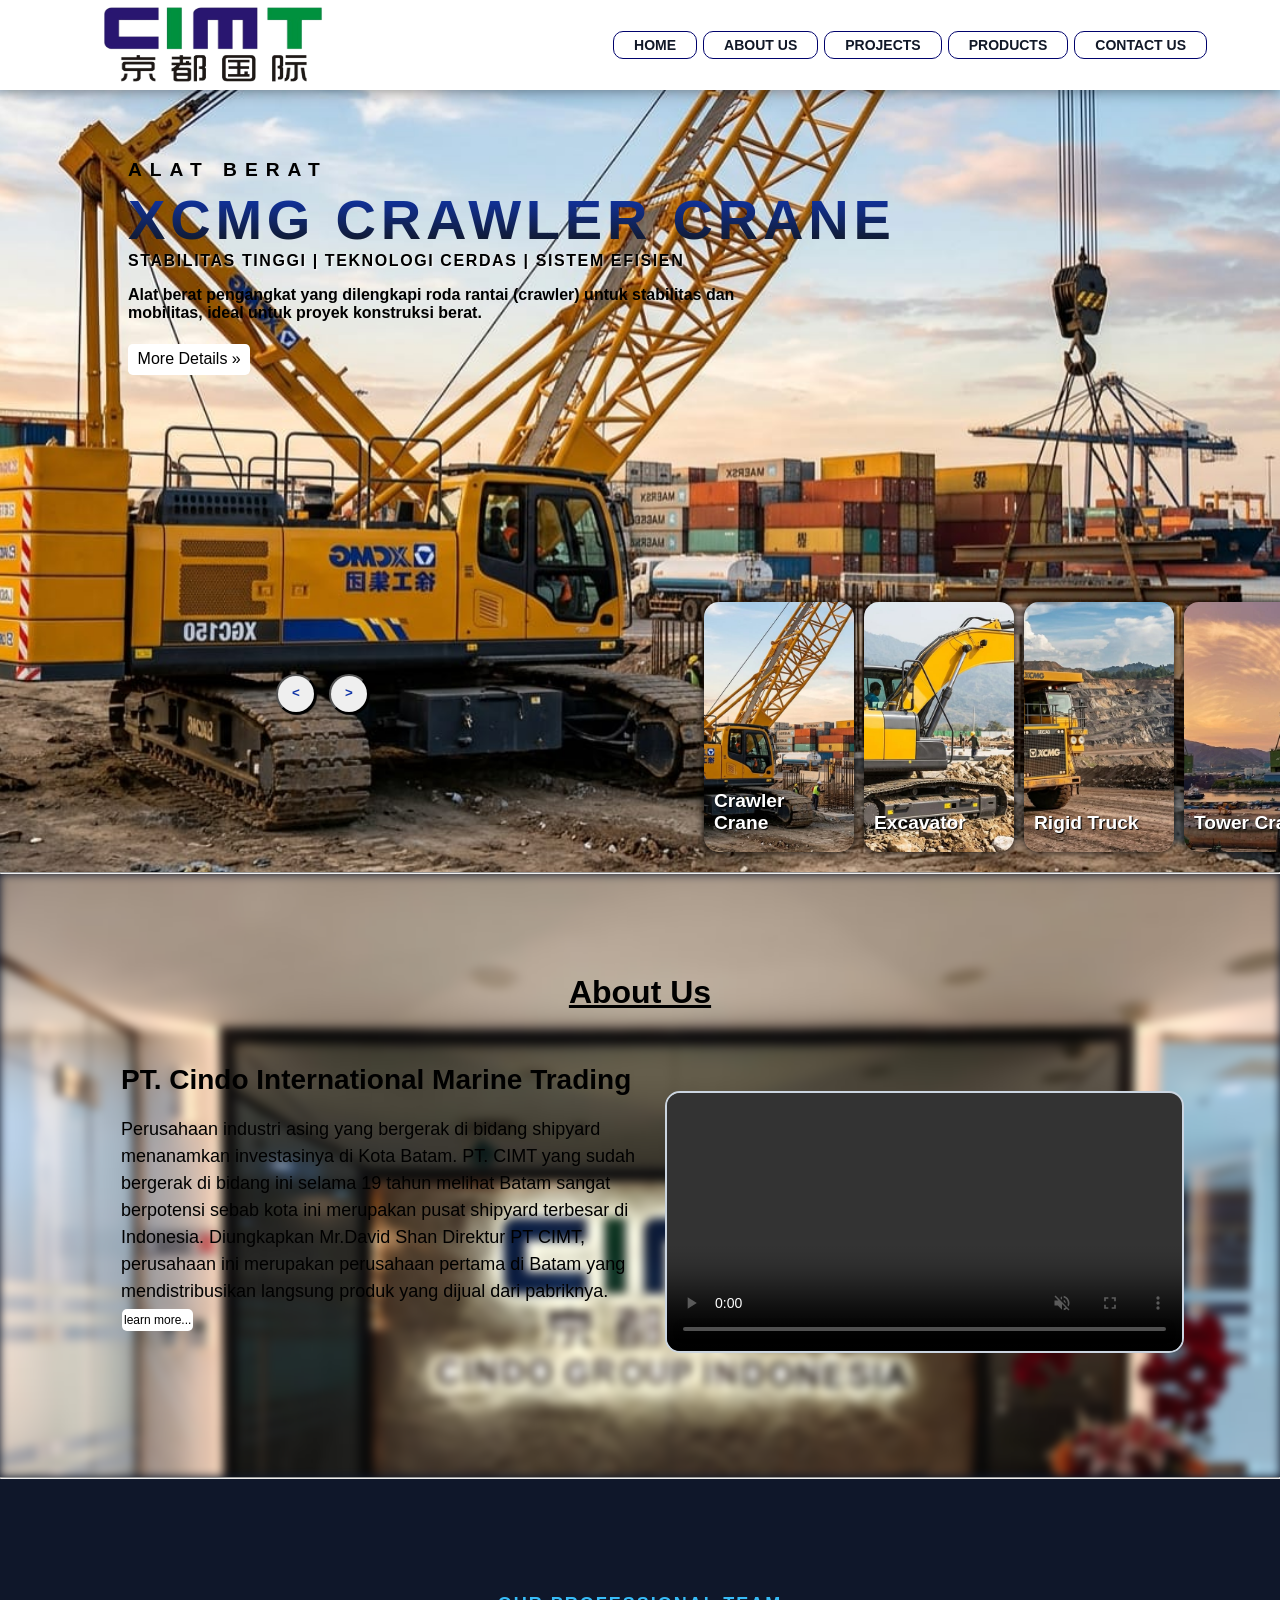
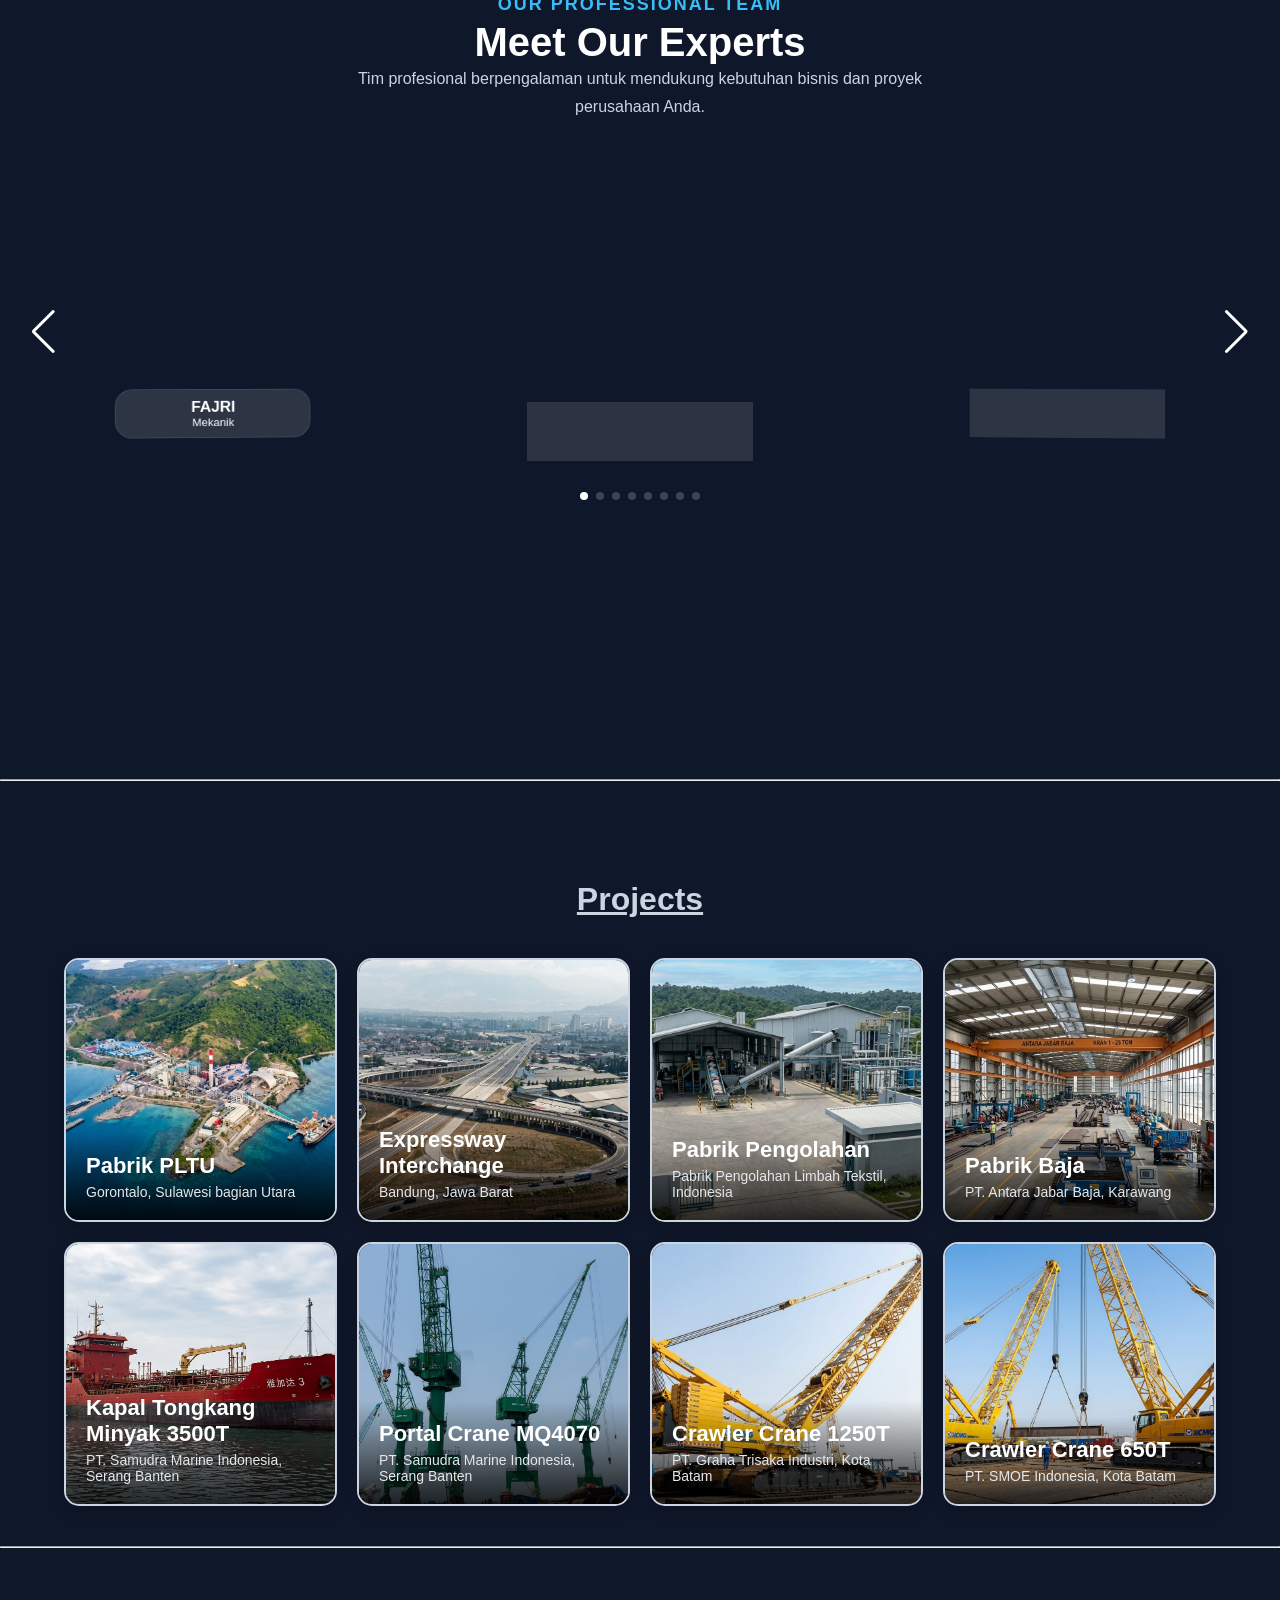
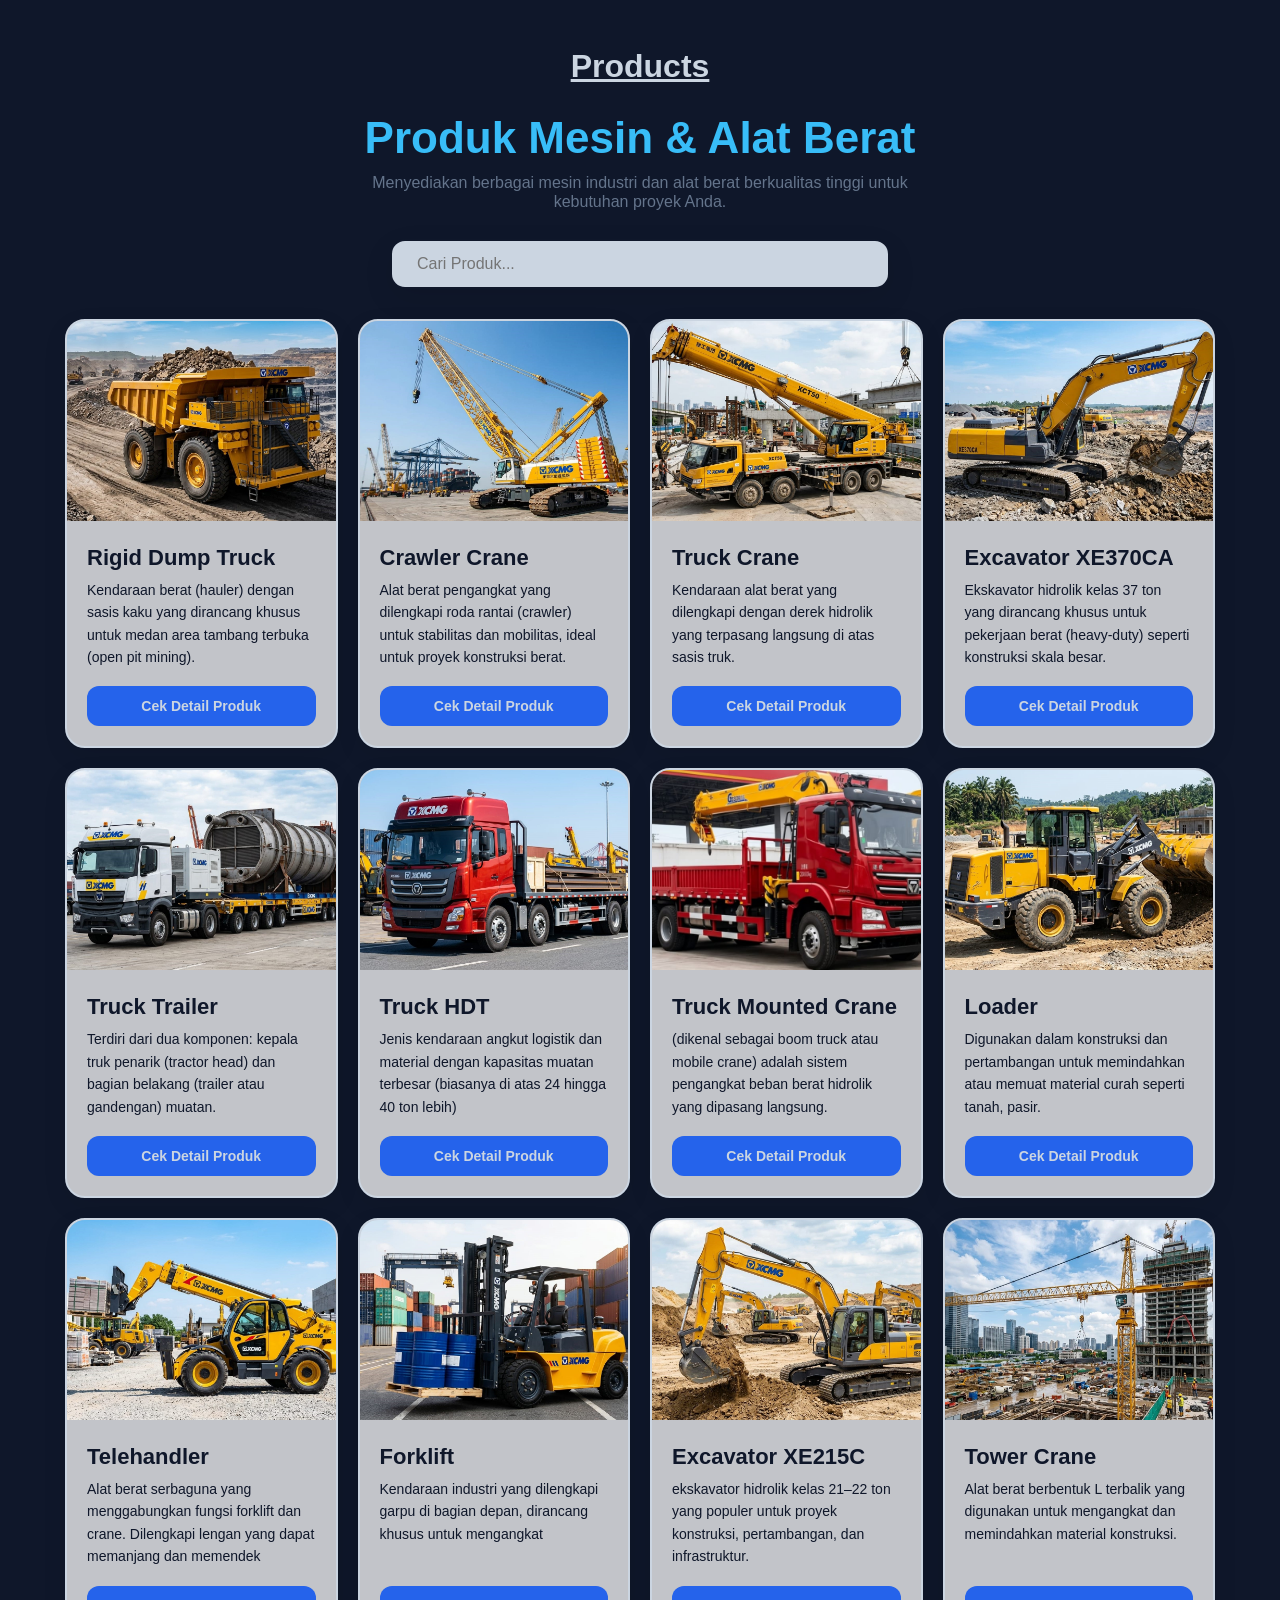
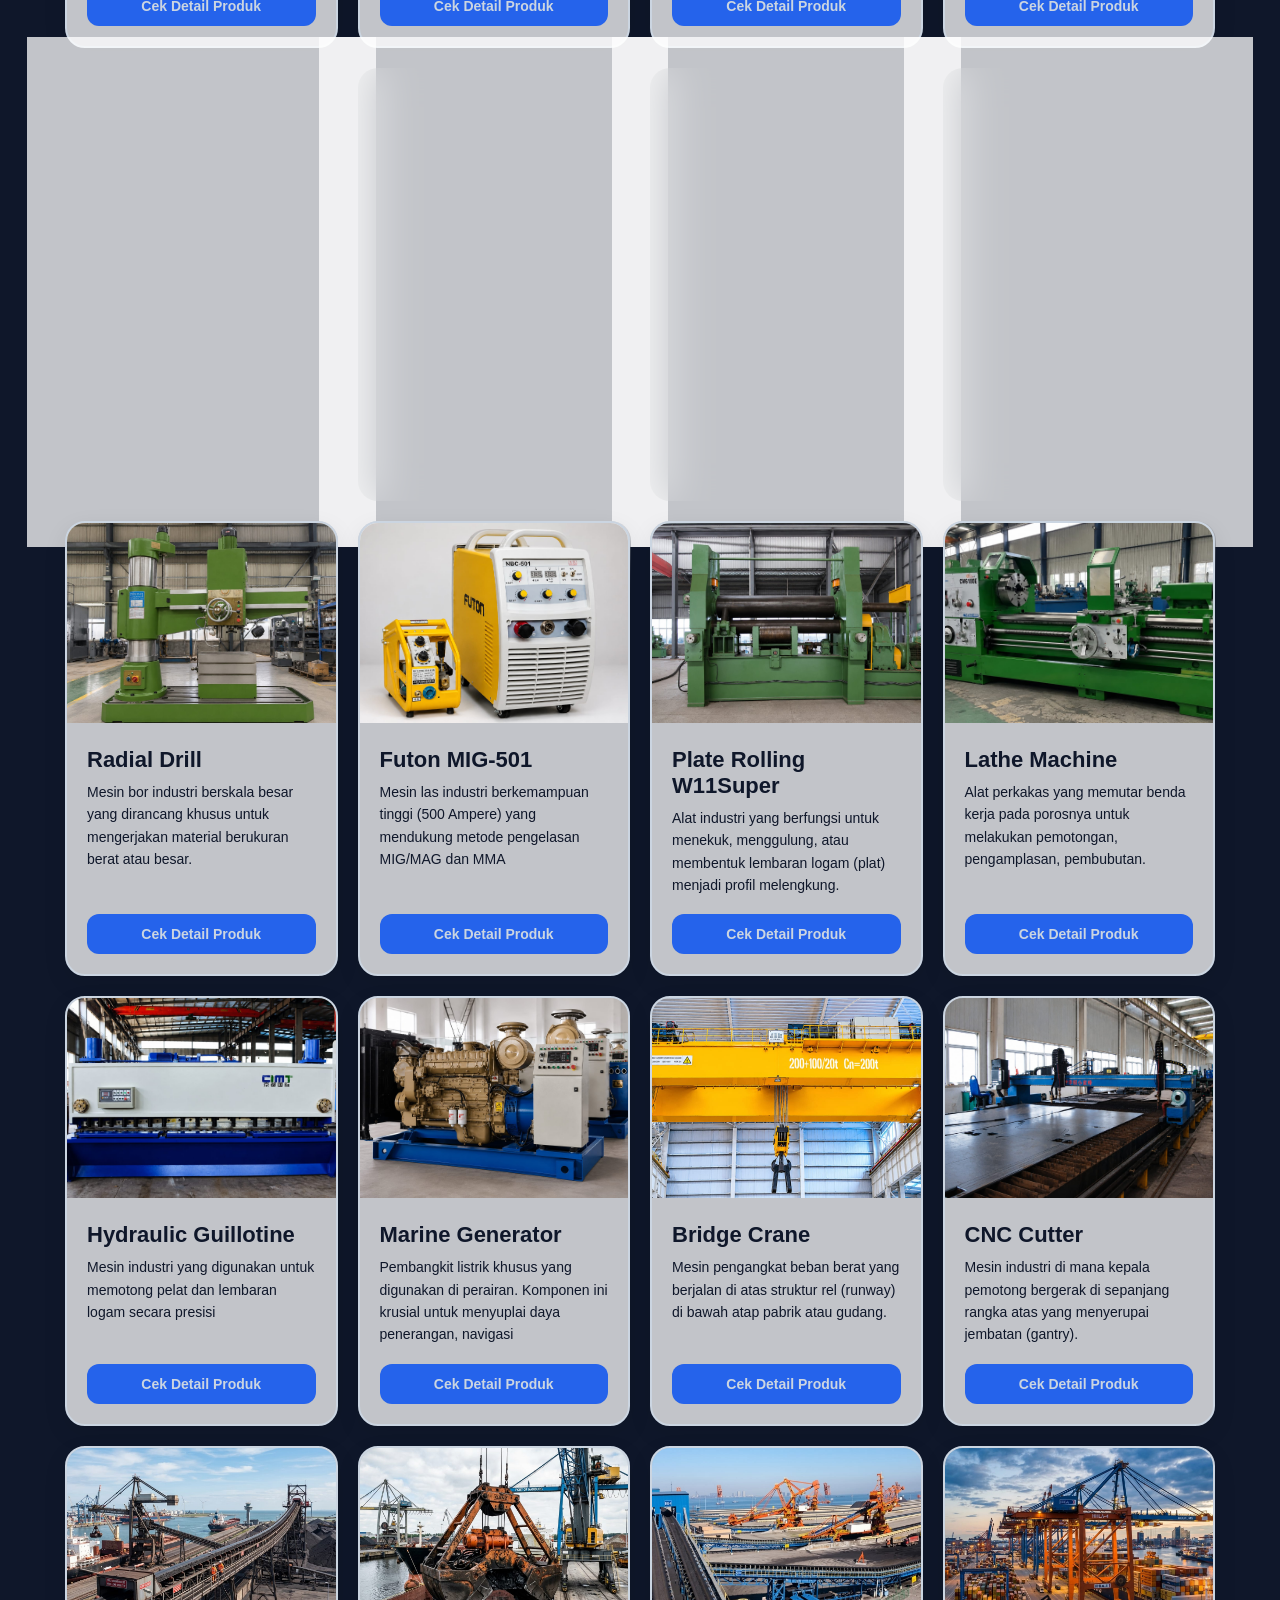
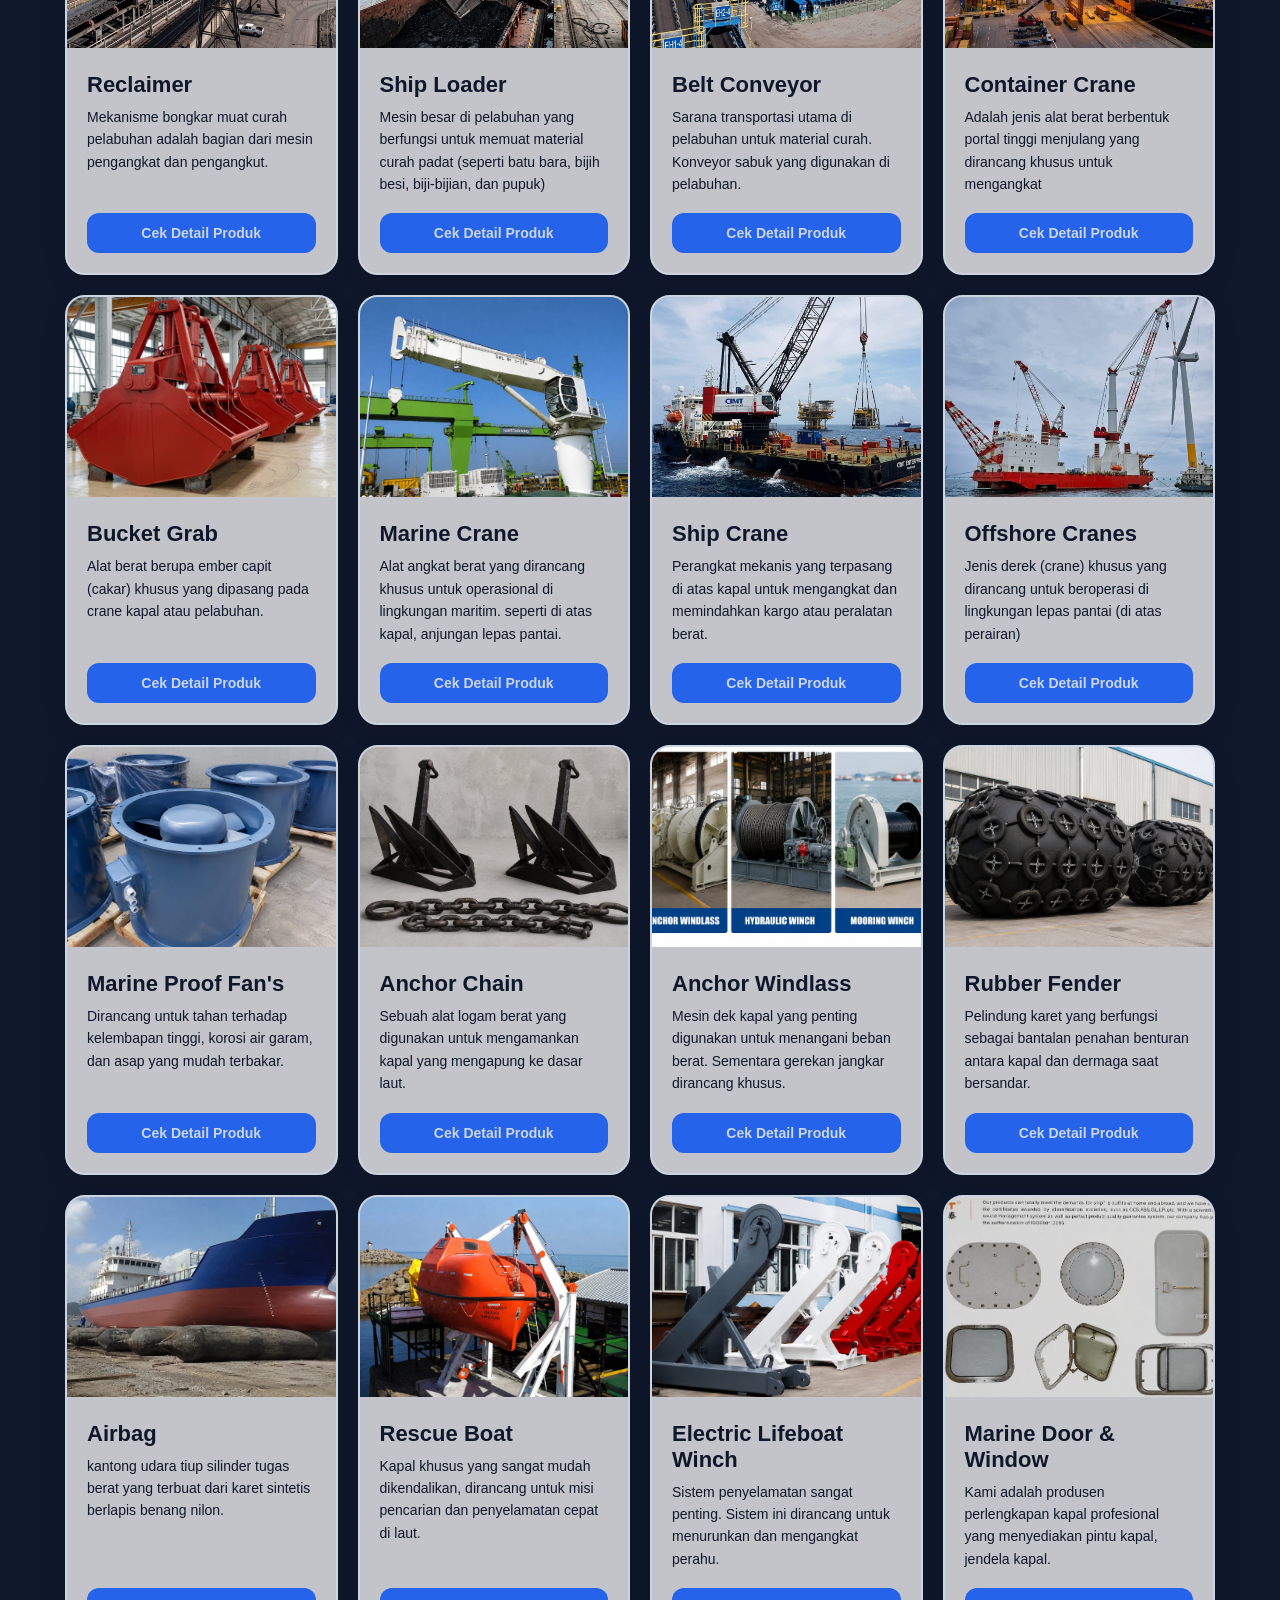
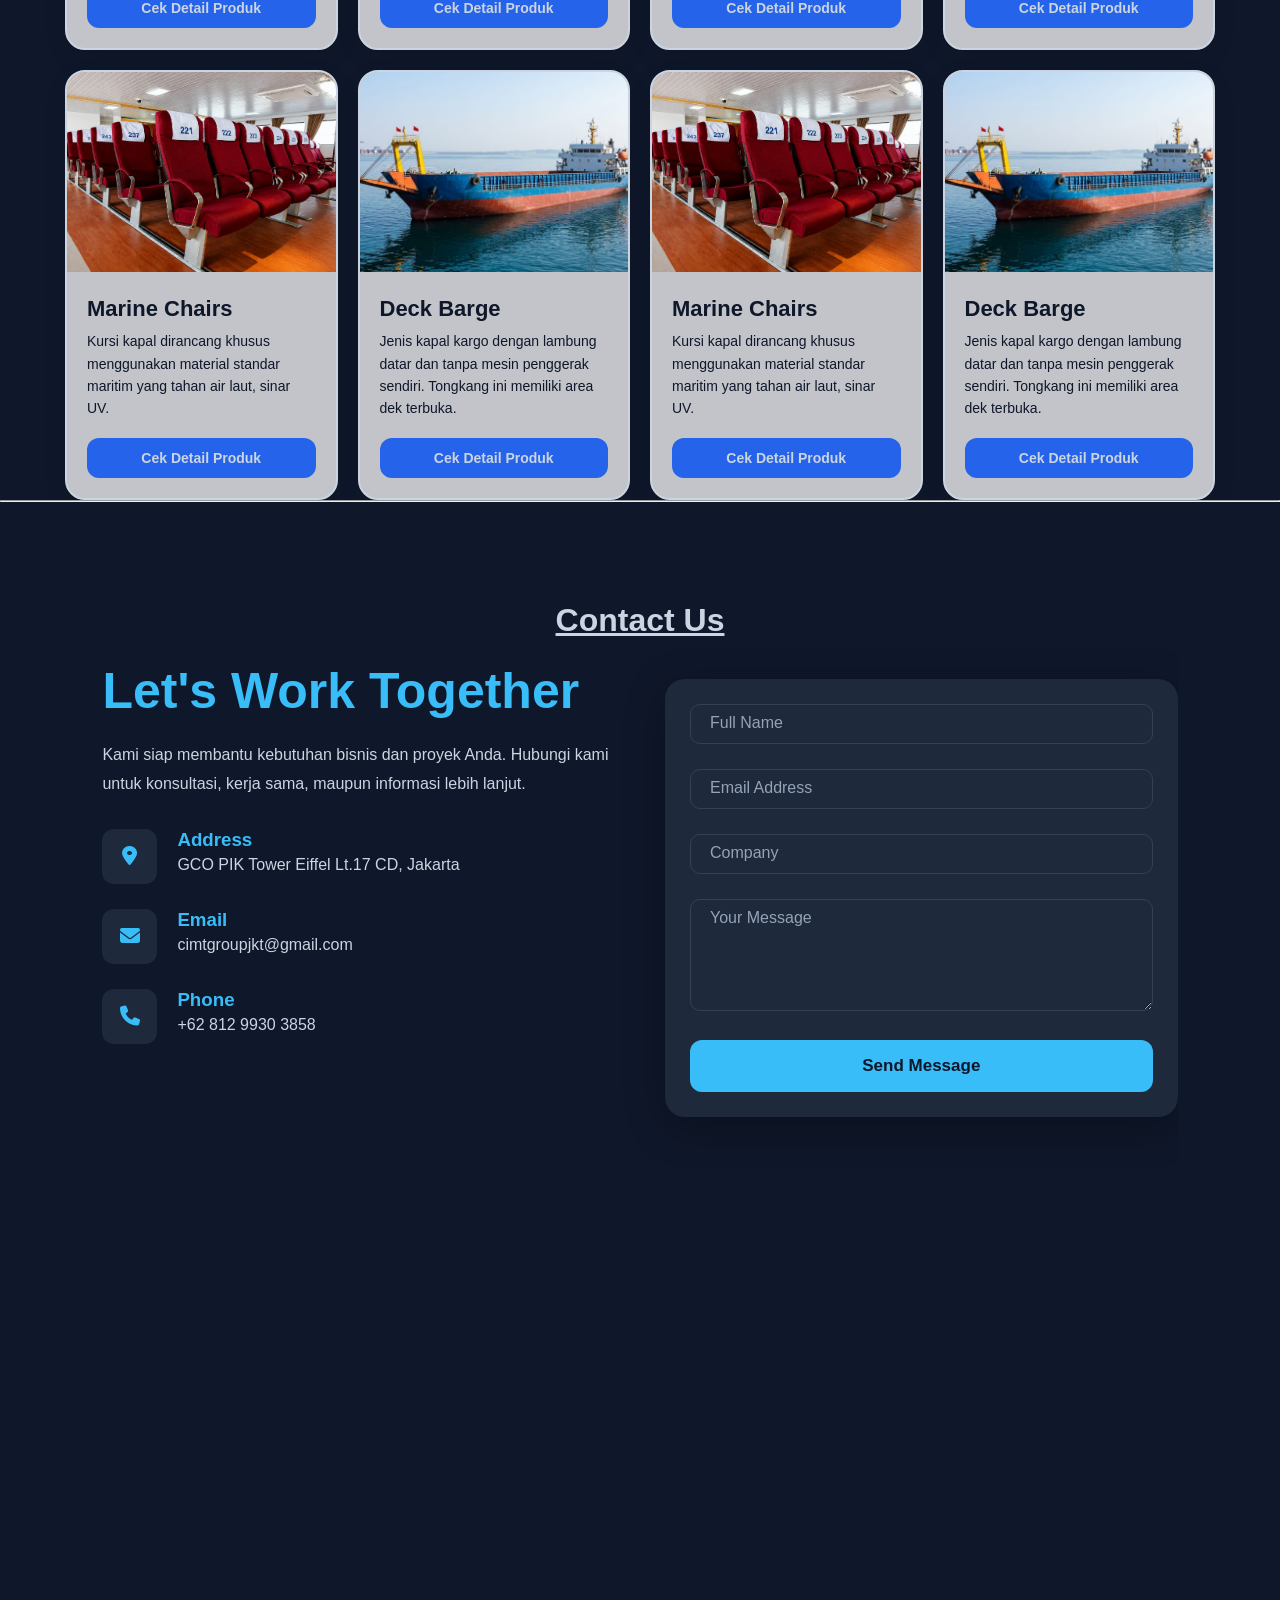
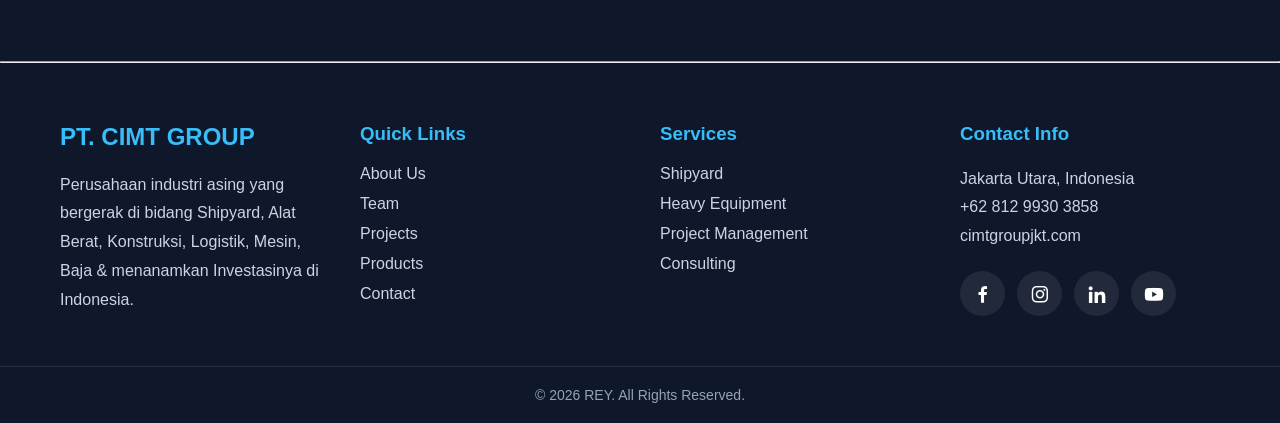
==== commit bf5547c0: "update" ====
--- a/index.html
+++ b/index.html
@@ -47,6 +47,9 @@
    <header>
       <div class="logo"><a href="#"><img src="img/logo.png" alt="Logo CIMT"></a></div>
       <label>
+
+
+         <!-- Medsos Navbar -->
          <!-- <div class="vertical"></div>
          <div class="icon-medsos">
             <li>
@@ -62,31 +65,36 @@
                <p>cimtjkt@gmail.com</p>
             </li>
          </div> -->
+
+
+         <!-- Tombol Navbar -->
          <input type="checkbox" class="tree-btn">
          <div class="btnbar">
             <span class="top_line common"></span>
             <span class="middle_line common"></span>
             <span class="bottom_line common"></span>
          </div>
+
          <nav class="navbar">
-         <ul>
-            <li>
-               <a href="#" class="nav-link active">Home</a>
-            </li>
-            <li>
-               <a href="#about" class="nav-link">About Us</a>
-            </li>
-            <li>
-               <a href="#projects" class="nav-link">Projects</a>
-            </li>
-            <li>
-               <a href="#products" class="nav-link">Products</a>
-            </li>
-            <li>
-               <a href="#contact" class="nav-link">Contact Us</a>
-            </li>
-         </ul>
-      </nav>
+            <ul>
+               <li>
+                  <a href="#" class="nav-link active">Home</a>
+               </li>
+               <li>
+                  <a href="#about" class="nav-link">About Us</a>
+               </li>
+               <li>
+                  <a href="#projects" class="nav-link">Projects</a>
+               </li>
+               <li>
+                  <a href="#products" class="nav-link">Products</a>
+               </li>
+               <li>
+                  <a href="#contact" class="nav-link">Contact Us</a>
+               </li>
+            </ul>
+         </nav>
+
       </label>
    </header>
 </section>
@@ -96,7 +104,6 @@
 <!-- Slider -->
 <section>
    <div class="slider">
-
       <div class="list">
 
          <div class="item">
@@ -105,7 +112,6 @@
                <div class="title">ALAT BERAT</div>
                <div class="name">XCMG Crawler Crane</div>
                <figure>
-                  <!-- <img src="img/Slider/icon.jpg" alt="Icon"> -->
                   <figcaption>Stabilitas Tinggi | Teknologi Cerdas | Sistem Efisien</figcaption>
                </figure>
                <div class="desc">Alat berat pengangkat yang dilengkapi roda rantai (crawler) untuk stabilitas dan mobilitas, ideal untuk proyek konstruksi berat.
@@ -120,7 +126,6 @@
                <div class="title">ALAT BERAT</div>
                <div class="name">XCMG Excavator</div>
                <figure>
-                  <!-- <img src="img/Slider/icon.jpg" alt="Icon"> -->
                   <figcaption>Efisiensi Bahan Bakar | Durabilitas Tinggi | kabin Nyaman</figcaption>
                </figure>
                <div class="desc">Ekskavator hidrolik kelas 21ton dirancang untuk pengerjaan tanah, kontruksi dan pertambangan.
@@ -135,7 +140,6 @@
                <div class="title">ALAT BERAT</div>
                <div class="name">XCMG Rigid Truck</div>
                <figure>
-                  <!-- <img src="img/Slider/icon.jpg" alt="Icon"> -->
                   <figcaption>Muatan Raksasa | DayaTahan Tinggi | Operasional Maksimal</figcaption>
                </figure>
                <div class="desc">Kendaraan berat dengan sasis kaku yang dirancang khusus untuk medan area tambang terbuka (open pit mining).
@@ -150,7 +154,6 @@
                <div class="title">ALAT BERAT</div>
                <div class="name">Tower Crane</div>
                <figure>
-                  <!-- <img src="img/Slider/icon.jpg" alt="Icon"> -->
                   <figcaption>Jarak Luas & Tinggi | Angkat Berat | Efisiensi Ruang</figcaption>
                </figure>
                <div class="desc">Struktur Baja raksasa yg berfungsi memindahkan kontainer dari kapal ke dermaga atau sebaliknya.
@@ -165,7 +168,6 @@
                <div class="title">PERKAPALAN</div>
                <div class="name">Airbag</div>
                <figure>
-                  <!-- <img src="img/Slider/icon.jpg" alt="Icon"> -->
                   <figcaption>Fleksibilitas Tinggi | Hemat Biaya | Keamanan Tinggi</figcaption>
                </figure>
                <div class="desc">kantong udara tiup silinder tugas berat yang terbuat dari karet sintetis berlapis benang nilon.
@@ -180,7 +182,6 @@
                <div class="title">PERKAPALAN</div>
                <div class="name">Kapal Minyak</div>
                <figure>
-                  <!-- <img src="img/Slider/icon.jpg" alt="Icon"> -->
                   <figcaption>Kapasitas Angkut | Efisiensi Biaya | Design Keamanan</figcaption>
                </figure>
                <div class="desc">Kapal tanker yang dirancang khusus untuk mengangkut minyak mentah atau produk minyak olahan di perairan internasional.
@@ -195,7 +196,6 @@
                <div class="title">MESIN</div>
                <div class="name">CIMT Cutting Plate</div>
                <figure>
-                  <!-- <img src="img/Slider/icon.jpg" alt="Icon"> -->
                   <figcaption>Presisi Tinggi | Efisiensi Waktu | Hasil Konsisten</figcaption>
                </figure>
                <div class="desc">Mesin pemotong plate yang dirancang untuk memberikan hasil potongan yang presisi dan efisien.
@@ -210,7 +210,6 @@
                <div class="title">MESIN</div>
                <div class="name">FOTON Las</div>
                <figure>
-                  <!-- <img src="img/Slider/icon.jpg" alt="Icon"> -->
                   <figcaption>Presisi Tinggi | Kecepatan Proses | Las Beragam Material</figcaption>
                </figure>
                <div class="desc">Mesin las yang dirancang untuk memberikan hasil las yang presisi dan efisien.
@@ -221,14 +220,13 @@
 
       </div>
 
-
+      <!-- Thumbnail Slider -->
       <div class="thumbnail">
 
          <div class="item">
             <img src="img/Slider/crawler.jpeg" alt="Slider 1">
             <div class="detail">
                <div class="name">Crawler Crane</div>
-               <!-- <blockquote>"Alat berat pengangkat yang dilengkapi roda rantai"</blockquote> -->
             </div>
          </div>
 
@@ -236,7 +234,6 @@
             <img src="img/Slider/exca.jpeg" alt="Slider 2">
             <div class="detail">
                <div class="name">Excavator</div>
-               <!-- <blockquote>"sit amet consectetur adipisicing elit Voluptatum quaerat"</blockquote> -->
             </div>
          </div>
 
@@ -244,7 +241,6 @@
             <img src="img/Slider/truck.jpeg" alt="Slider 3">
             <div class="detail">
                <div class="name">Rigid Truck</div>
-               <!-- <blockquote>"sit amet consectetur adipisicing elit Voluptatum quaerat"</blockquote> -->
             </div>
          </div>
 
@@ -252,7 +248,6 @@
             <img src="img/Slider/crane.jpeg" alt="Slider 4">
             <div class="detail">
                <div class="name">Tower Crane</div>
-               <!-- <blockquote>"sit amet consectetur adipisicing elit Voluptatum quaerat"</blockquote> -->
             </div>
          </div>
 
@@ -260,7 +255,6 @@
             <img src="img/Slider/airbag.jpeg" alt="Slider 5">
             <div class="detail">
                <div class="name">Airbag</div>
-               <!-- <blockquote>"sit amet consectetur adipisicing elit Voluptatum quaerat"</blockquote> -->
             </div>
          </div>
 
@@ -268,7 +262,6 @@
             <img src="img/Slider/ship.jpeg" alt="Slider 6">
             <div class="detail">
                <div class="name">Kapal Minyak</div>
-               <!-- <blockquote>"sit amet consectetur adipisicing elit Voluptatum quaerat"</blockquote> -->
             </div>
          </div>
 
@@ -276,7 +269,6 @@
             <img src="img/Slider/cutting.jpeg" alt="Slider 7">
             <div class="detail">
                <div class="name">Cutting Plate</div>
-               <!-- <blockquote>"sit amet consectetur adipisicing elit Voluptatum quaerat"</blockquote> -->
             </div>
          </div>
 
@@ -284,19 +276,17 @@
             <img src="img/Slider/foton.jpeg" alt="Slider 8">
             <div class="detail">
                <div class="name">FOTON Las</div>
-               <!-- <blockquote>"sit amet consectetur adipisicing elit Voluptatum quaerat"</blockquote> -->
-            </div>
-         </div>
-
-      </div>
-
+            </div>
+         </div>
+
+      </div>
+
+      <!-- Tombol Slider -->
       <div class="arrows">
          <button id="prev"><p> < </p></button>
          <button id="next"><p> > </p></button>
       </div>
 
-      <!-- <div class="loading-bar"></div> -->
-
    </div>
 </section><hr>
 <!-- Akhir Slider -->
@@ -310,8 +300,7 @@
          <h2><u>About Us</u></h2>
       </div>
 
-      <div class="container-about">
-         
+      <div class="container-about">         
          <div class="hero-content">
             <h2>PT. Cindo International Marine Trading</h2>
             <p>
@@ -323,11 +312,10 @@
          </div>
 
          <div class="hero-media">
-            <video controls class="vicompro"> 
+            <video controls muted playsinline class="vicompro" id="aboutVideo">
                <source src="vidio/cimtvid.mp4" type="video/mp4">
             </video>
          </div>
-
       </div>
 
    </div>
@@ -347,7 +335,6 @@
    </div>
 
    <div class="swiper mySwiper">
-
       <div class="swiper-wrapper">
 
          <!-- Team 1 -->
@@ -440,11 +427,11 @@
 
       </div>
 
-      <!-- Button -->
+      <!-- Tombol Pindah -->
       <div class="swiper-button-next"></div>
       <div class="swiper-button-prev"></div>
 
-      <!-- Pagination -->
+      <!-- Pagination Titik -->
       <div class="swiper-pagination"></div>
 
    </div>
@@ -528,9 +515,10 @@
 
       </div>
 
+      <!-- Zoom & Tombol Keluar  -->
       <div class="zoom" id="zoom">
-      <span class="close" id="close">&times;</span>
-      <img id="zoom-img" src="">
+         <span class="close" id="close">&times;</span>
+         <img id="zoom-img" src="">
       </div>
 
    </div>
@@ -545,15 +533,16 @@
       <div class="heading-products">
          <h2><u>Products</u></h2>
          <br>
-         <h1>Produk Mesin & Alat Berat</h1>
-         <p>
-         Menyediakan berbagai mesin industri dan alat berat
-         berkualitas tinggi untuk kebutuhan proyek Anda.
-         </p>
-      </div>
-
+
+            <h1>Produk Mesin & Alat Berat</h1>
+            <p>
+            Menyediakan berbagai mesin industri dan alat berat
+            berkualitas tinggi untuk kebutuhan proyek Anda.
+            </p>        
+      </div>
       <br>
 
+      <!-- Pencarian -->
       <div class="search-box">
          <input type="text" id="searchInput" placeholder="Cari Produk...">
       </div>
@@ -562,29 +551,27 @@
          Produk tidak ditemukan
       </div>
 
-
       <div class="products-container" id="productsGrid">
 
          <div class="card-products" data-name="Rigid Dump Truck" data-keywords="hauler truck tambang rigid dump mining">
             <div class="image-box">
                   <img src="img/Products/alat-berat1.jpeg" alt="">
             </div>
-
-            <div class="content">
-                  <h3>Rigid Dump Truck</h3>
-                  <p>
-                  Kendaraan berat (hauler) dengan sasis kaku yang dirancang khusus 
-                  untuk medan area tambang terbuka (open pit mining).
-                  </p>
-
-                  <button
-                     class="detail-btn"
-                     data-title="Rigid Dump Truck"
-                     data-image="img/Products/alat-berat1.jpeg"
-                     data-description="Kendaraan angkut berat (hauler) dengan sasis kaku yang dirancang khusus untuk medan area tambang terbuka (open pit mining). Truk ini mengangkut material volume besar seperti batu bara, bijih besi, batuan penutup (overburden), tanah, dan batuan keras dalam efisiensi tinggi."
-                  >
-                     Cek Detail Produk
-                  </button>
+            <div class="content">
+               <h3>Rigid Dump Truck</h3>
+               <p>
+               Kendaraan berat (hauler) dengan sasis kaku yang dirancang khusus 
+               untuk medan area tambang terbuka (open pit mining).
+               </p>
+
+               <button
+                  class="detail-btn"
+                  data-title="Rigid Dump Truck"
+                  data-image="img/Products/alat-berat1.jpeg"
+                  data-description="Kendaraan angkut berat (hauler) dengan sasis kaku yang dirancang khusus untuk medan area tambang terbuka (open pit mining). Truk ini mengangkut material volume besar seperti batu bara, bijih besi, batuan penutup (overburden), tanah, dan batuan keras dalam efisiensi tinggi."
+               >
+                  Cek Detail Produk
+               </button>
             </div>
          </div>
 
@@ -593,7 +580,6 @@
             <div class="image-box">
                   <img src="img/Products/alat-berat2.jpeg" alt="">
             </div>
-
             <div class="content">
                   <h3>Crawler Crane</h3>
                   <p>
@@ -617,7 +603,6 @@
             <div class="image-box">
                   <img src="img/Products/alat-berat3.jpeg" alt="">
             </div>
-
             <div class="content">
                   <h3>Truck Crane</h3>
                   <p>
@@ -642,7 +627,6 @@
             <div class="image-box">
                   <img src="img/Products/alat-berat4.jpeg" alt="">
             </div>
-
             <div class="content">
                   <h3>Excavator XE370CA</h3>
                   <p>
@@ -666,7 +650,6 @@
             <div class="image-box">
                   <img src="img/Products/alat-berat5.jpeg" alt="">
             </div>
-
             <div class="content">
                   <h3>Truck Trailer</h3>
                   <p>
@@ -691,7 +674,6 @@
             <div class="image-box">
                   <img src="img/Products/alat-berat6.jpeg" alt="">
             </div>
-
             <div class="content">
                   <h3>Truck HDT</h3>
                   <p>
@@ -716,7 +698,6 @@
             <div class="image-box">
                   <img src="img/Products/alat-berat7.jpeg" alt="">
             </div>
-
             <div class="content">
                   <h3>Truck Mounted Crane</h3>
                   <p>
@@ -740,7 +721,6 @@
             <div class="image-box">
                   <img src="img/Products/alat-berat8.jpeg" alt="">
             </div>
-
             <div class="content">
                   <h3>Loader</h3>
                   <p>
@@ -764,7 +744,6 @@
             <div class="image-box">
                   <img src="img/Products/alat-berat9.jpeg" alt="">
             </div>
-
             <div class="content">
                   <h3>Telehandler</h3>
                   <p>
@@ -788,7 +767,6 @@
             <div class="image-box">
                   <img src="img/Products/alat-berat10.jpeg" alt="">
             </div>
-
             <div class="content">
                   <h3>Forklift</h3>
                   <p>
@@ -812,7 +790,6 @@
             <div class="image-box">
                   <img src="img/Products/alat-berat11.jpeg" alt="">
             </div>
-
             <div class="content">
                   <h3>Excavator XE215C</h3>
                   <p>
@@ -836,7 +813,6 @@
             <div class="image-box">
                   <img src="img/Products/alat-berat12.jpeg" alt="">
             </div>
-
             <div class="content">
                   <h3>Tower Crane</h3>
                   <p>
@@ -860,7 +836,6 @@
             <div class="image-box">
                   <img src="img/Products/alat-berat13.jpeg" alt="">
             </div>
-
             <div class="content">
                   <h3>Flatbed Truck</h3>
                   <p>
@@ -885,7 +860,6 @@
             <div class="image-box">
                   <img src="img/Products/alat-berat14.jpeg" alt="">
             </div>
-
             <div class="content">
                   <h3>Harbor Cranes</h3>
                   <p>
@@ -909,7 +883,6 @@
             <div class="image-box">
                   <img src="img/Products/alat-berat15.jpeg" alt="">
             </div>
-
             <div class="content">
                   <h3>Bucket Wheel Excavator</h3>
                   <p>
@@ -933,7 +906,6 @@
             <div class="image-box">
                   <img src="img/Products/mesin1.jpeg" alt="">
             </div>
-
             <div class="content">
                   <h3>Sawing GB-4240</h3>
                   <p>
@@ -957,7 +929,6 @@
             <div class="image-box">
                   <img src="img/Products/mesin2.jpeg" alt="">
             </div>
-
             <div class="content">
                   <h3>Radial Drill</h3>
                   <p>
@@ -981,7 +952,6 @@
             <div class="image-box">
                   <img src="img/Products/mesin3.jpeg" alt="">
             </div>
-
             <div class="content">
                   <h3>Futon MIG-501</h3>
                   <p>
@@ -1005,7 +975,6 @@
             <div class="image-box">
                   <img src="img/Products/mesin4.jpeg" alt="">
             </div>
-
             <div class="content">
                   <h3>Plate Rolling W11Super</h3>
                   <p>
@@ -1029,7 +998,6 @@
             <div class="image-box">
                   <img src="img/Products/mesin5.jpeg" alt="">
             </div>
-
             <div class="content">
                   <h3>Lathe Machine</h3>
                   <p>
@@ -1053,7 +1021,6 @@
             <div class="image-box">
                   <img src="img/Products/mesin6.jpeg" alt="">
             </div>
-
             <div class="content">
                   <h3>Hydraulic Guillotine</h3>
                   <p>
@@ -1077,7 +1044,6 @@
             <div class="image-box">
                   <img src="img/Products/mesin7.jpeg" alt="">
             </div>
-
             <div class="content">
                   <h3>Marine Generator</h3>
                   <p>
@@ -1101,7 +1067,6 @@
             <div class="image-box">
                   <img src="img/Products/mesin8.jpeg" alt="">
             </div>
-
             <div class="content">
                   <h3>Bridge Crane</h3>
                   <p>
@@ -1125,7 +1090,6 @@
             <div class="image-box">
                   <img src="img/Products/mesin9.jpeg" alt="">
             </div>
-
             <div class="content">
                   <h3>CNC Cutter</h3>
                   <p>
@@ -1149,7 +1113,6 @@
             <div class="image-box">
                   <img src="img/Products/port1.jpeg" alt="">
             </div>
-
             <div class="content">
                   <h3>Reclaimer</h3>
                   <p>
@@ -1173,7 +1136,6 @@
             <div class="image-box">
                   <img src="img/Products/port2.jpeg" alt="">
             </div>
-
             <div class="content">
                   <h3>Ship Loader</h3>
                   <p>
@@ -1197,7 +1159,6 @@
             <div class="image-box">
                   <img src="img/Products/port3.jpeg" alt="">
             </div>
-
             <div class="content">
                   <h3>Belt Conveyor</h3>
                   <p>
@@ -1221,7 +1182,6 @@
             <div class="image-box">
                   <img src="img/Products/port4.jpeg" alt="">
             </div>
-
             <div class="content">
                   <h3>Container Crane</h3>
                   <p>
@@ -1245,7 +1205,6 @@
             <div class="image-box">
                   <img src="img/Products/port5.jpeg" alt="">
             </div>
-
             <div class="content">
                   <h3>Bucket Grab</h3>
                   <p>
@@ -1269,7 +1228,6 @@
             <div class="image-box">
                   <img src="img/Products/port6.jpeg" alt="">
             </div>
-
             <div class="content">
                   <h3>Marine Crane</h3>
                   <p>
@@ -1293,7 +1251,6 @@
             <div class="image-box">
                   <img src="img/Products/port7.jpeg" alt="">
             </div>
-
             <div class="content">
                   <h3>Ship Crane</h3>
                   <p>
@@ -1317,7 +1274,6 @@
             <div class="image-box">
                   <img src="img/Products/port8.jpeg" alt="">
             </div>
-
             <div class="content">
                   <h3>Offshore Cranes</h3>
                   <p>
@@ -1340,7 +1296,6 @@
             <div class="image-box">
                   <img src="img/Products/shipp1.jpeg" alt="">
             </div>
-
             <div class="content">
                   <h3>Marine Proof Fan's</h3>
                   <p>
@@ -1364,7 +1319,6 @@
             <div class="image-box">
                   <img src="img/Products/shipp2.jpeg" alt="">
             </div>
-
             <div class="content">
                   <h3>Anchor Chain</h3>
                   <p>
@@ -1388,7 +1342,6 @@
             <div class="image-box">
                   <img src="img/Products/shipp3.jpeg" alt="">
             </div>
-
             <div class="content">
                   <h3>Anchor Windlass</h3>
                   <p>
@@ -1412,7 +1365,6 @@
             <div class="image-box">
                   <img src="img/Products/shipp4.jpeg" alt="">
             </div>
-
             <div class="content">
                   <h3>Rubber Fender</h3>
                   <p>
@@ -1434,9 +1386,8 @@
 
          <div class="card-products" data-name="Airbag">
             <div class="image-box">
-                  <img src="img/Products/shipp5.jpeg" alt="">
-            </div>
-
+               <img src="img/Products/shipp5.jpeg" alt="">
+            </div>
             <div class="content">
                   <h3>Airbag</h3>
                   <p>
@@ -1458,9 +1409,8 @@
 
          <div class="card-products" data-name="Rescue Boat">
             <div class="image-box">
-                  <img src="img/Products/shipp6.jpeg" alt="">
-            </div>
-
+               <img src="img/Products/shipp6.jpeg" alt="">
+            </div>
             <div class="content">
                   <h3>Rescue Boat</h3>
                   <p>
@@ -1482,9 +1432,8 @@
 
          <div class="card-products" data-name="Electric Lifeboat Winch">
             <div class="image-box">
-                  <img src="img/Products/shipp7.jpeg" alt="">
-            </div>
-
+               <img src="img/Products/shipp7.jpeg" alt="">
+            </div>
             <div class="content">
                   <h3>Electric Lifeboat Winch</h3>
                   <p>
@@ -1506,9 +1455,8 @@
 
          <div class="card-products" data-name="Marine Door & Window">
             <div class="image-box">
-                  <img src="img/Products/shipp8.jpeg" alt="">
-            </div>
-
+               <img src="img/Products/shipp8.jpeg" alt="">
+            </div>
             <div class="content">
                   <h3>Marine Door & Window</h3>
                   <p>
@@ -1530,9 +1478,8 @@
 
          <div class="card-products" data-name="Marine Chairs">
             <div class="image-box">
-                  <img src="img/Products/shipp9.jpeg" alt="">
-            </div>
-
+               <img src="img/Products/shipp9.jpeg" alt="">
+            </div>
             <div class="content">
                   <h3>Marine Chairs</h3>
                   <p>
@@ -1554,9 +1501,8 @@
 
          <div class="card-products" data-name="Deck Barge">
             <div class="image-box">
-                  <img src="img/Products/shipp10.jpeg" alt="">
-            </div>
-
+               <img src="img/Products/shipp10.jpeg" alt="">
+            </div>
             <div class="content">
                   <h3>Deck Barge</h3>
                   <p>
@@ -1579,9 +1525,8 @@
 
          <div class="card-products" data-name="Marine Chairs">
             <div class="image-box">
-                  <img src="img/Products/shipp9.jpeg" alt="">
-            </div>
-
+               <img src="img/Products/shipp9.jpeg" alt="">
+            </div>
             <div class="content">
                   <h3>Marine Chairs</h3>
                   <p>
@@ -1603,9 +1548,8 @@
 
          <div class="card-products" data-name="Deck Barge">
             <div class="image-box">
-                  <img src="img/Products/shipp10.jpeg" alt="">
-            </div>
-
+               <img src="img/Products/shipp10.jpeg" alt="">
+            </div>
             <div class="content">
                   <h3>Deck Barge</h3>
                   <p>
@@ -1627,7 +1571,7 @@
          
       </div>
 
-
+      <!-- Masuk Detail & Tombol Keluar -->
       <div class="modal" id="modal">
          <div class="modal-wraper">
 
@@ -1644,6 +1588,7 @@
          </div>
       </div>
 
+
    </div>
 </section><hr>
 <!-- Akhir Products -->
@@ -1659,7 +1604,7 @@
 
    <div class="contact-container">
 
-      <!-- LEFT -->
+      <!-- Bagian Kiri -->
       <div class="contact-left">
       <div class="contact-info">
          <h1>Let's Work Together</h1>
@@ -1695,7 +1640,7 @@
       </div>
       </div>
 
-      <!-- RIGHT -->
+      <!-- Bagian Kanan -->
       <div class="contact-right">
       <div class="contact-form">
          <form id="contactForm">
@@ -1720,7 +1665,7 @@
                <label>Your Message</label>
             </div>
             
-            <!-- Btn-Send -->
+            <!-- Tombol Kirim -->
             <button type="submit" class="btn-send">
                <span class="btn-text">Send Message</span>
                <div class="loader"></div>
@@ -1732,7 +1677,7 @@
 
    </div>
 
-      <!-- Alert -->
+      <!-- Pesan Terkirim -->
       <div class="toast-success" id="toastSuccess">
          <div class="toast-icon">✓</div>
          <div class="toast-content">
@@ -1741,7 +1686,7 @@
          </div>
       </div>
 
-      <!-- MAP -->
+      <!-- Maps -->
       <div class="map-container">
          <iframe
          src="https://www.google.com/maps/embed?pb=!1m18!1m12!1m3!1d3373.158546330206!2d106.73753277419789!3d-6.102887259857201!2m3!1f0!2f0!3f0!3m2!1i1024!2i768!4f13.1!3m3!1m2!1s0x2e6a1d4ea63f6915%3A0xecad412b02578d29!2sPT%20CIMT%20Cindo%20International%20Marine%20Trading%20Jakarta%20Indonesia!5e1!3m2!1sid!2sid!4v1781056440274!5m2!1sid!2sid"
@@ -1754,10 +1699,12 @@
 </section><hr>
 <!-- Akhir Contact -->
 
+
 <!-- Scroll To Top -->
 <button id="scrollTopBtn">
    <i class="fa-solid fa-anchor"></i>
 </button>
+<!-- Akhir Scroll Top -->
 
 
 <!-- Footer -->
@@ -1818,6 +1765,7 @@
 </footer>
 <!-- Akhir Footer -->
 
+
 <!-- Email JS -->
 <script src="https://cdn.jsdelivr.net/npm/@emailjs/browser@4/dist/email.min.js"></script>
 <!-- Akhir Email JS -->
@@ -1827,7 +1775,6 @@
 <!-- Akhir Swiper JS -->
 
 <!-- MyJS -->
-<!-- <script src="js/script.js"></script> -->
 <script src="js/nav.js"></script>
 <script src="js/home.js"></script>
 <script src="js/about.js"></script>
--- a/css/style.css
+++ b/css/style.css
@@ -1,3 +1,5 @@
+/* Css Utama */
+
 *{
    margin: 0;
    padding: 0;
--- a/css/nav.css
+++ b/css/nav.css
@@ -7,7 +7,7 @@
    padding-bottom: 10px;
    margin-left: 20px;
 }
-@media(max-width: 768px){
+@media (max-width: 768px){
    .logo img {
       width: 170px;
       height: 85px;
@@ -32,7 +32,7 @@
    box-shadow: 0 0 15px 0 rgba(0, 0, 0, 0.5);
 }
 @media(max-width: 768px){
-   header{
+   header {
       padding: 0 25px;
    }
 }
@@ -83,6 +83,7 @@
 .navbar ul{
    display: flex;
 }
+
 .navbar ul li a{
    display: block;
    text-transform: uppercase;
@@ -96,21 +97,25 @@
    transition: .3s ease;
    margin: 0 3px;
 }
+
 .navbar ul li a:hover{
    color: #f9fafb;   
    background: #111827;
    border: solid .2px #ffffff;
 }
+
 .navbar ul li a.active{
    background: #111827;
    color: #f9fafb;
    border: solid .2px #ffffff;
 }
-/* Button Menu Mobile */
+
+/* Tombol Menu Hp */
 .tree-btn{
    display: none;
    visibility: hidden;
 }
+
 .btnbar{
    position: absolute;
    height: 30px;
@@ -124,6 +129,7 @@
    background-color: #111827;
    box-shadow: 0 0 10px rgba(0, 0, 0, 0.3);
 }
+
 .btnbar .common{
    position: absolute;
    height: 1.5px;
@@ -132,38 +138,45 @@
    border-radius: 50px;
    transition: 0.3s ease
 }
+
 .btnbar .top_line{
    top: 30%;
    left: 50%;
    transform: translate(-50%,-50%);
 }
+
 .btnbar .middle_line{
    top: 50%;
    left: 50%;
    transform: translate(-50%,-50%);
 }
+
 .btnbar .bottom_line{
    top: 70%;
    left: 50%;
    transform: translate(-50%,-50%);
 }
+
 input:checked ~ .btnbar .top_line{
    left: 2px;
    top: 14px;
    width: 25px;
    transform: rotate(45deg);
 }
+
 input:checked ~ .btnbar .bottom_line{
    left: 2px;
    top: 14px;
    width: 25px;
    transform: rotate(-45deg);
 }
+
 input:checked ~ .btnbar .middle_line{
    opacity: 0;
    transform: translateX(20px);
 }
-@media(max-width: 1070px){
+
+@media (max-width: 1070px){
    .btnbar {
       display: block;
       height: 30px;
--- a/css/home.css
+++ b/css/home.css
@@ -9,22 +9,25 @@
    position: relative;
 }
 @media (max-width: 768px){
-   .slider{
+   .slider {
       width: 100%;
       height: 88vh;
       overflow: hidden;
       position: relative;
    }
 }
+
 .slider .list .item{
    position: absolute;
    inset: 0 0 0 0;
 }
+
 .slider .list .item img{
    width: 100%;
    height: 100%;
    object-fit: cover;
 }
+
 .slider .list .item .detail{
    position: absolute;
    top: 10%;
@@ -34,6 +37,7 @@
    left: 50%;
    transform: translateX(-50%);
 }
+
 .slider .list .item .detail .title{
    font-size: 1.2rem;
    font-weight: 700;
@@ -42,7 +46,7 @@
    margin-bottom: 0.9rem;
 }
 @media (max-width: 768px){
-   .slider .list .item .detail .title{
+   .slider .list .item .detail .title {
       font-size: 1rem;
       letter-spacing: 0.3rem;
       margin-bottom: 0.5rem;
@@ -62,7 +66,7 @@
    text-shadow: none;
 }
 @media (max-width: 768px){
-   .slider .list .item .detail .name{
+   .slider .list .item .detail .name {
       font-weight: 900;
       font-size: 1.7rem;
       letter-spacing: 0.2rem;
@@ -84,7 +88,7 @@
    text-shadow: 1px 1px 2px #fff;
 }
 @media (max-width: 768px){
-   .slider .list .item .detail figure figcaption{
+   .slider .list .item .detail figure figcaption {
       font-size: 0.7rem;
       letter-spacing: 0.1rem;
    }
@@ -111,11 +115,11 @@
    color: #fff;
    background-color: #1034a6;
 }
-@media (max-width: 768px) {
-   .slider .list .item .detail .desc{
+@media (max-width: 768px){
+   .slider .list .item .detail .desc {
       font-size: 0.8rem;
    }
-   .slider .list .item .detail .more{
+   .slider .list .item .detail .more {
       display: inline-block;
       margin-top: 0.5rem;
       text-decoration: none;
@@ -139,12 +143,14 @@
    display: flex;
    gap: 10px;
 }
+
 .thumbnail .item{
    width: 150px;
    height: 250px;
    flex-shrink: 0;
    position: relative;
 }
+
 .thumbnail .item img{
    width: 100%;
    height: 100%;
@@ -152,6 +158,7 @@
    border-radius: 15px;
    box-shadow: 0 0 10px rgba(0, 0, 0, 1);
 }
+
 .thumbnail .item .detail{
    position: absolute;
    bottom: 15px;
@@ -165,8 +172,8 @@
    margin-bottom: 3px;
    text-shadow: 1px 1px 1px #000;
 }
-@media (max-width: 768px) {
-   .thumbnail{
+@media (max-width: 768px){
+   .thumbnail {
       position: absolute;
       bottom: 50px;
       left: 40%;
@@ -175,19 +182,19 @@
       display: flex;
       gap: 8px;
    }
-   .thumbnail .item{
+   .thumbnail .item {
       width: 100px;
       height: 160px;
       flex-shrink: 0;
       position: relative;
    }
-   .thumbnail .item img{
+   .thumbnail .item img {
       width: 100%;
       object-fit: cover;
       border-radius: 10px;
       box-shadow: 0 0 10px rgba(0, 0, 0, 1);
    }
-   .thumbnail .item .detail{
+   .thumbnail .item .detail {
       position: absolute;
       bottom: 15px;
       left: 10px;
@@ -214,10 +221,12 @@
    align-items: center;
    gap: 0.8rem;
 }
+
 .arrows p{
    margin-top: -4px;
    font-weight: 900;
 }
+
 .arrows button{
    width: 40px;
    height: 40px;
@@ -229,12 +238,13 @@
    z-index: 100;
    transition: 0.3s;
 }
+
 .arrows button:hover{
    background-color: #1034a6;
    color: #fff;
 }
-@media (max-width: 768px) {
-   .arrows{
+@media (max-width: 768px){
+   .arrows {
       position: absolute;
       top: 75%;
       right: 55%;
@@ -244,11 +254,11 @@
       align-items: center;
       gap: 0.8rem;
    }
-   .arrows p{
+   .arrows p {
       margin-top: 0;
       font-weight: 900;
    }
-   .arrows button{
+   .arrows button {
       width: 30px;
       height: 30px;
       border-radius: 50%;
@@ -266,6 +276,7 @@
 .slider .list .item:nth-child(1){
    z-index: 1;
 }
+
 .slider .list .item:nth-child(1) .title,
 .slider .list .item:nth-child(1) .name,
 .slider .list .item:nth-child(1) figure,
@@ -283,6 +294,7 @@
       opacity: 1;
    }
 }
+
 .slider .list .item:nth-child(1) .name{
    animation-delay: 2s;
 }
@@ -316,6 +328,7 @@
       border-radius: 0;
    }
 }
+
 .slider.next .thumbnail .item:nth-last-child(1){
    width: 0;
    overflow: hidden;
@@ -329,6 +342,7 @@
       opacity: 1;
    }
 }
+
 .slider.next .thumbnail{
    transform: translateX(150px);
    animation: transformThumbnail 0.5s linear 1 forwards;
@@ -339,7 +353,7 @@
    }
 }
 @media (max-width: 768px){
-   .slider.next .list .item:nth-child(1) > img{
+   .slider.next .list .item:nth-child(1) > img {
       width: 100px;
       height: 200px;
       position: absolute;
@@ -348,14 +362,14 @@
       border-radius: 10px;
       animation: growImage 0.5s linear 1 forwards;
    }
-   @keyframes showThumbnail{
+   @keyframes showThumbnail {
       to {
          width: 100px;
          border-radius: 10px;
          opacity: 1;
       }
    }
-   .slider.next .thumbnail{
+   .slider.next .thumbnail {
       transform: translateX(100px);
       animation: transformThumbnail 0.5s linear 1 forwards;
    }
@@ -366,6 +380,7 @@
 .slider.prev .list .item:nth-child(2){
    z-index: 2;
 }
+
 .slider.prev .list .item:nth-child(2) > img{
    position: absolute;
    bottom: 0;
@@ -381,12 +396,14 @@
       bottom: 20px;
    }
 }
+
 .slider.prev .thumbnail .item:nth-child(1){
    width: 0;
    overflow: hidden;
    opacity: 0;
    animation: showThumbnail 0.5s linear 1 forwards;
 }
+
 .slider.prev .list .item:nth-child(2) .title,
 .slider.prev .list .item:nth-child(2) .name,
 .slider.prev .list .item:nth-child(2) figure,
@@ -402,7 +419,7 @@
    }
 }
 @media (max-width: 768px){
-   @keyframes shrinkImage{
+   @keyframes shrinkImage {
       to {
          width: 100px;
          height: 160px;
--- a/css/about.css
+++ b/css/about.css
@@ -13,12 +13,14 @@
    filter: blur(5px);
    z-index: -1;
 }
+
 .heading-about h2{
    color: #000000;
    font-size: 32px;
    text-align: center;
    margin-top: 100px;
 }
+
 .container-about{
    display: flex;
    justify-content: center;
@@ -26,24 +28,28 @@
    width: 85%;
    margin: 80px auto;
 }
+
 .hero-content{
    flex: 1;
    width: 600px;
    margin: 0px 25px;
    animation: fadeInUp 2s ease;
 }
+
 .hero-content h2{
    font-size: 28px;
    margin-bottom: 20px;
    margin-top: -10%;
    color: #000;
 }
+
 .hero-content p{
    font-size: 18px;
    line-height: 1.5;
    margin-bottom: 40px;
    color: #000;
 }
+
 .hero-media{
    flex: 1;
    width: 600px;
@@ -51,12 +57,14 @@
    margin-bottom: 40px;
    animation: fadeInRight 2s ease;
 }
+
 .vicompro{
    width: 100%;
    height: auto;
    border-radius: 15px;
    border: 2px solid #cbd5e1;
 }
+
 .hero-content a{
    display: inline-block;
    background-color: #fff;
@@ -82,9 +90,11 @@
    border-radius: 5px;
    box-shadow: 0 4px 10px rgba(0,0,0,0.1);
 }
+
 .learn-more-title{
    color: #06005a;
 }
+
 .learn-more-text{
    line-height: 1.8;
    text-align: justify;
@@ -138,21 +148,25 @@
    background:rgb(15, 23, 42);
    color:white;
 }
+
 .heading-team{
    text-align:center;
    margin-bottom:50px;
    margin-top: 75px;
 }
+
 .heading-team span{
    color:#38bdf8;
    font-weight:700;
    letter-spacing:2px;
    font-size: 18px;
 }
+
 .heading-team h1{
    font-size:40px;
    margin-top:5px;
 }
+
 .heading-team p{
    max-width: 600px;
    margin: auto;
@@ -161,11 +175,13 @@
    line-height: 1.8;
    margin-bottom: -20px;
 }
+
 .swiper{
    max-width: 1300px;
    margin: auto;
    padding-bottom: 40px;
 }
+
 .card.card-team{
    position:relative;
    max-width: 250px;
@@ -176,6 +192,7 @@
    transition:.5s ease;
    border: 2px solid #cbd5e1;
 }
+
 .card.card-team img{
    width:100%;
    height:100%;
@@ -188,6 +205,7 @@
    background:linear-gradient(to top,rgba(0,0,0,.8), transparent);
    z-index:1;
 }
+
 .overlay-team{
    position:absolute;
    text-align: center;
@@ -202,22 +220,28 @@
    padding:10px;
    transition:.4s;
 }
+
 .overlay-team h2{
    font-size: 18px;
 }
+
 .overlay-team p{
    font-size: 13px;
 }
+
 .card.card-team:hover{
    transform:translateY(5px);
 }
+
 .swiper-slide-active .card.card-team{
    box-shadow:0 30px 60px rgba(0,0,0,.4);
 }
+
 .swiper-button-next,
 .swiper-button-prev{
    color:white;
 }
+
 .swiper-pagination-bullet{
    background:white;
 }
@@ -242,16 +266,16 @@
    }
 }
 @media (max-width: 768px){
-   .heading-team span{
+   .heading-team span {
       font-size: 16px;
    }
-   .heading-team h1{
+   .heading-team h1 {
       font-size: 36px;
    }
-   .heading-team p{
+   .heading-team p {
       font-size: 14px;
    }
-   .card.card-team{
+   .card.card-team {
       position:relative;
       max-width: 250px;
       height: 320px;
--- a/css/projects.css
+++ b/css/projects.css
@@ -4,12 +4,14 @@
    position: relative;
    overflow: hidden;
 }
+
 .heading-projects h2{
    color: #cbd5e1;
    font-size: 32px;
    text-align: center;
    margin-top: 100px;
 }
+
 .projects-gallery{
    width: 90%;
    margin: 40px auto;
@@ -17,6 +19,7 @@
    grid-template-columns: repeat(auto-fit, minmax(250px,1fr));
    gap: 20px;
 }
+
 .photo-card{
    position: relative;
    overflow: hidden;
@@ -25,6 +28,7 @@
    border: 2px solid #cbd5e1;
    box-shadow: 0 5px 15px rgba(0,0,0,0.2);
 }
+
 .photo-card img{
    width: 100%;
    height: 260px;
@@ -47,10 +51,12 @@
    background: linear-gradient(to top, rgba(0,0,0,0.8), transparent);
    color: white;
 }
+
 .overlay h3{
    font-size: 22px;
    margin-bottom: 5px;
 }
+
 .overlay p{
    font-size: 14px;
    color: #e5e7eb;
@@ -71,12 +77,14 @@
    align-items: center;
    padding: 20px;
 }
+
 .zoom img{
    max-width: 90%;
    max-height: 90%;
    border-radius: 10px;
    animation: zoom 0.3s ease;
 }
+
 .close{
    position: absolute;
    top: 20px;
@@ -106,10 +114,10 @@
    }
 }
 @media (max-width: 768px){
-   .heading-projects h2{
+   .heading-projects h2 {
       font-size: 26px;
    }
-   .photo-card img{
+   .photo-card img {
       height: 220px;
    }
    .close{
--- a/css/products.css
+++ b/css/products.css
@@ -5,18 +5,21 @@
    overflow: hidden;
    padding: 0 65px;
 }
+
 .heading-products h2{
    color: #cbd5e1;
    font-size: 32px;
    text-align: center;
    padding-top: 100px;
 }
+
 .heading-products h1{
    font-size: 44px;
    text-align: center;
    margin: 10px 0;
    color: #38bdf8;
 }
+
 .heading-products p{
    max-width: 600px;
    text-align: center;
@@ -25,22 +28,22 @@
    color: #64748b;
    line-height: 1.2;
 }
-@media (max-width: 768px) {
-   .hero-products{
+@media (max-width: 768px){
+   .hero-products {
       padding: 0 30px;
    }
-   .products-container{
+   .products-container {
       grid-template-columns: 1fr;
       gap: 20px;
    }
-   .heading-products h2{
+   .heading-products h2 {
       font-size: 26px;
    }
-   .heading-products h1{
+   .heading-products h1 {
       font-size: 28px;
       margin-top: -10px;
    }
-   .heading-products p{
+   .heading-products p {
       font-size: 14px;
       margin-top: -10px;
    }
@@ -53,6 +56,7 @@
    justify-content: center;
    margin-bottom: 30px;
 }
+
 .search-box input{
    height: 50px;
    width: 500px;
@@ -70,6 +74,7 @@
    border: solid 2px #cbd5e1;
    color: #cbd5e1;
 }
+
 .no-result{
    display: none;
    text-align: center;
@@ -80,13 +85,13 @@
    color: #c92727;
    font-weight: 600;
 }
-@media (max-width: 768px) {
-   .search-box{
+@media (max-width: 768px){
+   .search-box {
       margin-top: -20px;
       margin-bottom: 40px;
       height: 20px;
    }
-   .search-box input{
+   .search-box input {
       border-radius: 10px;
       font-size: 14px;
    }
@@ -102,6 +107,7 @@
    margin: auto;
    align-items: stretch;
 }
+
 .card-products{
    height: 100%;
    background: rgba(255,255,255,.75);
@@ -117,29 +123,34 @@
 .card-products:hover{
    transform: translateY(-8px);
 }
+
 .image-box img{
    width: 100%;
    height: 200px;
    object-fit: cover;
    transition: .5s;
 }
+
 .content{
    padding: 20px;
    display: flex;
    flex-direction: column;
    flex-grow: 1;
 }
+
 .content h3{
    font-size: 22px;
    margin-bottom: 8px;
    color: #0f172a;
 }
+
 .content p{
    color:#0f172a;
    line-height: 1.6;
    margin-bottom: 18px;
    font-size: 14px;
 }
+
 .card-products .detail-btn{
    margin-top: auto;
    width: 100%;
@@ -158,23 +169,23 @@
    background-color: #10881a;
 }
 @media (max-width: 768px){
-   .card-products{
+   .card-products {
       border-radius: 15px;
    }
-   .image-box img{
+   .image-box img {
       height: 180px;
    }
-   .content{
+   .content {
       padding: 15px;
    }
-   .content h3{
+   .content h3 {
       font-size: 18px;
    }
-   .content p{
+   .content p {
       font-size: 13px;
       line-height: 1.5;
    }
-   .detail-btn{
+   .detail-btn {
       padding: 12px;
       font-size: 14px;
    }
@@ -191,14 +202,17 @@
    align-items: center;
    z-index: 1000;
 }
+
 .modal.active{
    display: flex;
 }
+
 .modal-wrapper{
    position: relative;
    width: 100%;
    max-width: 600px;
 }
+
 .modal-box{
    max-height: 90vh;
    max-width: 90%;
@@ -219,6 +233,7 @@
       opacity: 1;
    }
 }
+
 .modal-box img{
    width: 100%;
    border-radius: 20px;
@@ -226,23 +241,25 @@
    object-fit: cover;
    margin-bottom: 20px;
 }
+
 .modal-box h2{
    margin-bottom: 15px;
    color: #0f172a;
 }
+
 .modal-box p{
    color: #0f172a;
    line-height: 1.8;
 }
-@media (max-width: 768px) {
-   .modal{
+@media (max-width: 768px){
+   .modal {
       padding: 15px;
    }
-   .modal-wrapper{
+   .modal-wrapper {
       width: 100%;
       max-width: 100%;
    }
-   .modal-box{
+   .modal-box {
       width: 100%;
       max-width: 100%;
       max-height: 70vh;
@@ -250,13 +267,13 @@
       border-radius: 20px;
       overflow-y: auto;
    }
-   .modal-box img{
+   .modal-box img {
       height: 200px;
    }
-   .modal-box h2{
+   .modal-box h2 {
       font-size: 22px;
    }
-   .modal-box p{
+   .modal-box p {
       font-size: 14px;
    }
 }
@@ -286,18 +303,19 @@
    background-color: #c92727;
    color: #cbd5e1;
 }
+
 .close-btn span{
    margin-bottom: 6px;
 }
 @media (max-width: 768px){
-   .close-btn{
+   .close-btn {
       top: 20px;
       right: 15px;
       width: 36px;
       height: 36px;
       font-size: 22px;
    }
-   .close-btn span{
+   .close-btn span {
       margin-top: 6px;
    }
 }
--- a/css/contact.css
+++ b/css/contact.css
@@ -1,82 +1,91 @@
 /* Contact */
 
 .contact-section{
-   width:100%;
-   min-height:100vh;
-   padding:80px 8%;
-}
+   width: 100%;
+   min-height: 100vh;
+   padding: 80px 8%;
+}
+
 .hero-contact{
    position: relative;
    overflow: hidden;
 }
+
 .heading-contact h2{
    color: #cbd5e1;
    font-size: 32px;
    text-align: center;
    margin-top: 20px;
 }
+
 .contact-container{
-   display:grid;
-   grid-template-columns:1fr 1fr;
-   gap:50px;
-   align-items:center;
+   display: grid;
+   grid-template-columns: 1fr 1fr;
+   gap: 50px;
+   align-items: center;
 }
 @media (max-width: 768px){
    .heading-contact h2 {
       font-size: 26px;
    }
-   .contact-container{
-      grid-template-columns:1fr;
+   .contact-container {
+      grid-template-columns: 1fr;
    }
 }
 
 
 /* Left */
 .contact-left{
-   margin-top:-45px;
-}
+   margin-top: -45px;
+}
+
 .contact-info h1{
-   font-size:50px;
-   margin:20px 0;
-   color:#38bdf8;
-   line-height:1.2;
-}
+   font-size: 50px;
+   margin: 20px 0;
+   color: #38bdf8;
+   line-height: 1.2;
+}
+
 .textutama{
-   color:#cbd5e1;
-   line-height:1.8;
-   margin-bottom:30px;
-}
+   color: #cbd5e1;
+   line-height: 1.8;
+   margin-bottom: 30px;
+}
+
 .info-box{
-   display:flex;
-   gap:20px;
-   margin-bottom:25px;
-   align-items:flex-start;
-}
+   display: flex;
+   gap: 20px;
+   margin-bottom: 25px;
+   align-items: flex-start;
+}
+
 .info-box i{
-   width:55px;
-   height:55px;
-   background:#1e293b;
-   border-radius:12px;
-   display:flex;
-   align-items:center;
-   justify-content:center;
-   color:#38bdf8;
-   font-size:20px;
+   width: 55px;
+   height: 55px;
+   background: #1e293b;
+   border-radius: 12px;
+   display: flex;
+   align-items: center;
+   justify-content: center;
+   color: #38bdf8;
+   font-size: 20px;
 }
 .info-box i:hover{
    background: #cbd5e1;
    color: #0f172a;
 }
+
 .info-box h3{
-   margin-bottom:5px;
-   color:#38bdf8;
-}
+   margin-bottom: 5px;
+   color: #38bdf8;
+}
+
 .info-box p{
    color: #cbd5e1;
-   margin:0;
-}
-@media (max-width: 768px) {
-   .contact-info h1{
+   margin: 0;
+}
+@media (max-width: 768px){
+   .contact-info h1 {
       font-size: 28px;
       text-align: center;
       margin-top: 70px;
@@ -87,18 +96,18 @@
       line-height: 1.5;
       padding-bottom: 20px;
    }
-   .info-box{
-      display:flex;
-      gap:15px;
-      margin-bottom:20px;
-      align-items:flex-start;
-   }
-   .info-box h3{
+   .info-box {
+      display: flex;
+      gap: 15px;
+      margin-bottom: 20px;
+      align-items: flex-start;
+   }
+   .info-box h3 {
       margin-bottom: 5px;
       color: #38bdf8;
       font-size: 16px;
    }
-   .contact-info p{
+   .contact-info p {
       font-size: 14px;
    }
 }
@@ -106,88 +115,95 @@
 
 /* Right */
 .contact-right{
-   margin-top:40px;
-}
+   margin-top: 40px;
+}
+
 .contact-form{
-   background:#1e293b;
+   background: #1e293b;
    padding: 25px;
-   border-radius:20px;
-   box-shadow:0 10px 40px rgba(0,0,0,0.3);
-}
+   border-radius: 20px;
+   box-shadow: 0 10px 40px rgba(0,0,0,0.3);
+}
+
 .input-group{
-   position:relative;
-   margin-bottom:25px;
-}
+   position: relative;
+   margin-bottom: 25px;
+}
+
 .input-group input,
 .input-group textarea{
-   width:100%;
-   padding:10px;
-   background:transparent;
-   border:1px solid #334155;
-   border-radius:10px;
-   outline:none;
-   color: #cbd5e1;
-   font-size:16px;
-}
+   width: 100%;
+   padding: 10px;
+   background: transparent;
+   border: 1px solid #334155;
+   border-radius: 10px;
+   outline: none;
+   color:  #cbd5e1;
+   font-size: 16px;
+}
+
 .input-group label{
-   position:absolute;
-   left:15px;
-   top:10px;
-   color:#94a3b8;
-   transition:0.3s;
-   pointer-events:none;
-   background:#1e293b;
-   padding:0 5px;
-}
+   position: absolute;
+   left: 15px;
+   top: 10px;
+   color: #94a3b8;
+   transition: 0.3s;
+   pointer-events: none;
+   background: #1e293b;
+   padding: 0 5px;
+}
+
 .input-group input:focus~label,
 .input-group input:valid~label,
 .input-group textarea:focus~label,
 .input-group textarea:valid~label{
-   top:-10px;
-   font-size:13px;
-   color:#38bdf8;
-}
+   top: -10px;
+   font-size: 13px;
+   color: #38bdf8;
+}
+
 .btn-send{
-   width:100%;
-   padding:16px;
-   border:none;
-   background:#38bdf8;
-   color:#0f172a;
-   font-size:17px;
-   font-weight:bold;
-   border-radius:12px;
-   cursor:pointer;
-   transition:0.3s;
-   position:relative;
-   overflow:hidden;
+   width: 100%;
+   padding: 16px;
+   border: none;
+   background: #38bdf8;
+   color: #0f172a;
+   font-size: 17px;
+   font-weight: bold;
+   border-radius: 12px;
+   cursor: pointer;
+   transition: 0.3s;
+   position: relative;
+   overflow: hidden;
 }
 .btn-send:hover{
    background: #10881a;
    color: #cbd5e1;
 }
+
 .loader{
-   width:20px;
-   height:20px;
-   border:3px solid #cbd5e1;
-   border-top:3px solid transparent;
-   border-radius:50%;
-   animation:spin 1s linear infinite;
-   display:none;
-   position:absolute;
-   top:50%;
-   left:50%;
-   transform:translate(-50%,-50%);
+   width: 20px;
+   height: 20px;
+   border: 3px solid #cbd5e1;
+   border-top: 3px solid transparent;
+   border-radius: 50%;
+   animation: spin 1s linear infinite;
+   display: none;
+   position: absolute;
+   top: 50%;
+   left: 50%;
+   transform: translate(-50%,-50%);
 }
 @keyframes spin{
    100%{
-      transform:translate(-50%,-50%) rotate(360deg);
-   }
-}
-@media (max-width: 768px){
-   .contact-right{
+      transform: translate(-50%,-50%) rotate(360deg);
+   }
+}
+@media (max-width: 768px){
+   .contact-right {
       margin-top: -20px;
    }
-   .btn-send{
+   .btn-send {
       width: 150px;
       height: 50px;
       font-size: 12px;
@@ -198,14 +214,15 @@
 
 /* Maps */
 .map-container{
-   margin-top:60px;
-   border-radius:20px;
-   overflow:hidden;
-}
+   margin-top: 60px;
+   border-radius: 20px;
+   overflow: hidden;
+}
+
 .map-container iframe{
-   width:100%;
-   height:400px;
-   border:none;
+   width: 100%;
+   height: 400px;
+   border: none;
 }
 
 /* Alert Success */
@@ -228,11 +245,13 @@
    transition: 0.4s ease;
    z-index: 9999;
 }
+
 .toast-success.show{
    transform: translateX(0);
    opacity: 1;
    visibility: visible;
 }
+
 .toast-icon{
    width: 35px;
    height: 35px;
@@ -244,32 +263,34 @@
    font-size: 20px;
    font-weight: bold;
 }
+
 .toast-content h4{
    margin: 0;
    font-size: 16px;
 }
+
 .toast-content p{
    margin-top: 4px;
    font-size: 14px;
    color: #0f172a;
 }
 @media (max-width: 768px){
-   .toast-success{
+   .toast-success {
       width: 300px;
       top: 50px;
       right: 30px;
       border-radius: 10px;
       padding: 13px 15px;
    }
-   .toast-icon{
+   .toast-icon {
       width: 25px;
       height: 25px;
       font-size: 15px;
    }
-   .toast-content h4{
+   .toast-content h4 {
       font-size: 14px;
    }
-   .toast-content p{
+   .toast-content p {
       margin-top: 2px;
       font-size: 12px;
    }
--- a/css/scrolltop.css
+++ b/css/scrolltop.css
@@ -1,4 +1,5 @@
 /* Scroll Top Button */
+
 #scrollTopBtn{
    position: fixed;
    bottom: 60px;
@@ -21,6 +22,7 @@
    transition: all .4s ease;
    z-index: 999;
 }
+
 #scrollTopBtn i{
    transform: rotate(180deg);
 }
@@ -34,7 +36,7 @@
 
 /* Hover */
 #scrollTopBtn:hover{
-   transform: translateY(-5px) scale(1.1);
+   transform: translateY(-3px) scale(1.1);
    background: linear-gradient(135deg, #38bdf8, #0284c7);
    box-shadow: 0 12px 25px rgba(56,189,248,.4);
 }
@@ -57,7 +59,7 @@
 }
 
 @media (max-width: 768px){
-   #scrollTopBtn{
+   #scrollTopBtn {
       position: fixed;
       bottom: 60px;
       right: 10px;
@@ -65,9 +67,9 @@
       height: 45px;
       border: none;
    }
-   #scrollTopBtn i{
+   #scrollTopBtn i {
       width: 40px;
       height: 40px;
       margin-bottom: 10px;
    }
-}+}
--- a/css/footer.css
+++ b/css/footer.css
@@ -5,6 +5,7 @@
    color: #fff;
    padding-top: 60px;
 }
+
 .footer-container{
    max-width: 1200px;
    margin: auto;
@@ -13,21 +14,26 @@
    gap: 40px;
    padding: 0 20px 50px;
 }
+
 .footer-box h2,
 .footer-box h3{
    margin-bottom: 20px;
    color: #38bdf8;
 }
+
 .footer-box p{
    color: #cbd5e1;
    line-height: 1.8;
 }
+
 .footer-box ul{
    list-style: none;
 }
+
 .footer-box ul li{
    margin-bottom: 12px;
 }
+
 .footer-box ul li a{
    color: #cbd5e1;
    text-decoration: none;
@@ -37,11 +43,13 @@
    color: #38bdf8;
    padding-left: 5px;
 }
+
 .social-icons{
    margin-top: 20px;
    display: flex;
    gap: 12px;
 }
+
 .social-icons a{
    width: 45px;
    height: 45px;
@@ -59,11 +67,13 @@
    background: #38bdf8;
    transform: translateY(-5px);
 }
+
 .footer-bottom{
    border-top: 1px solid rgba(255,255,255,.1);
    text-align: center;
    padding: 20px;
 }
+
 .footer-bottom p{
    color: #94a3b8;
    font-size: 14px;
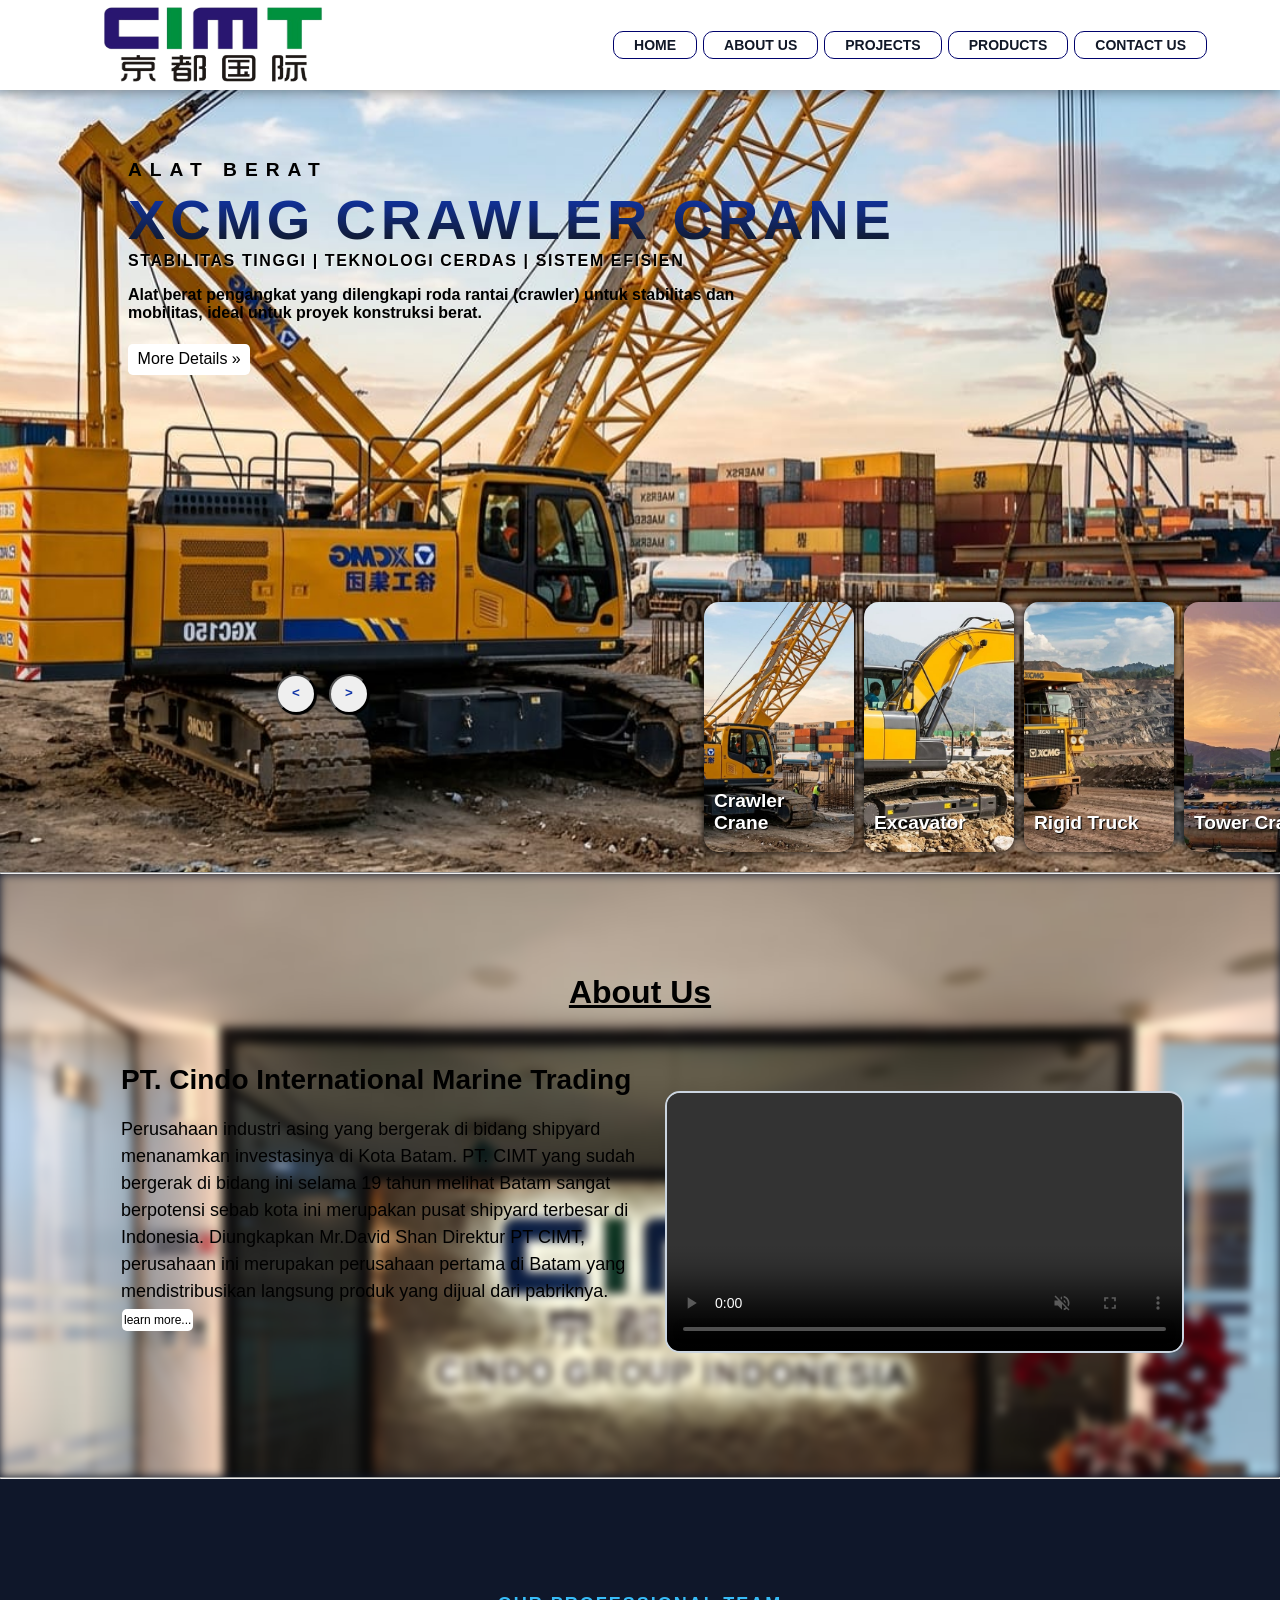
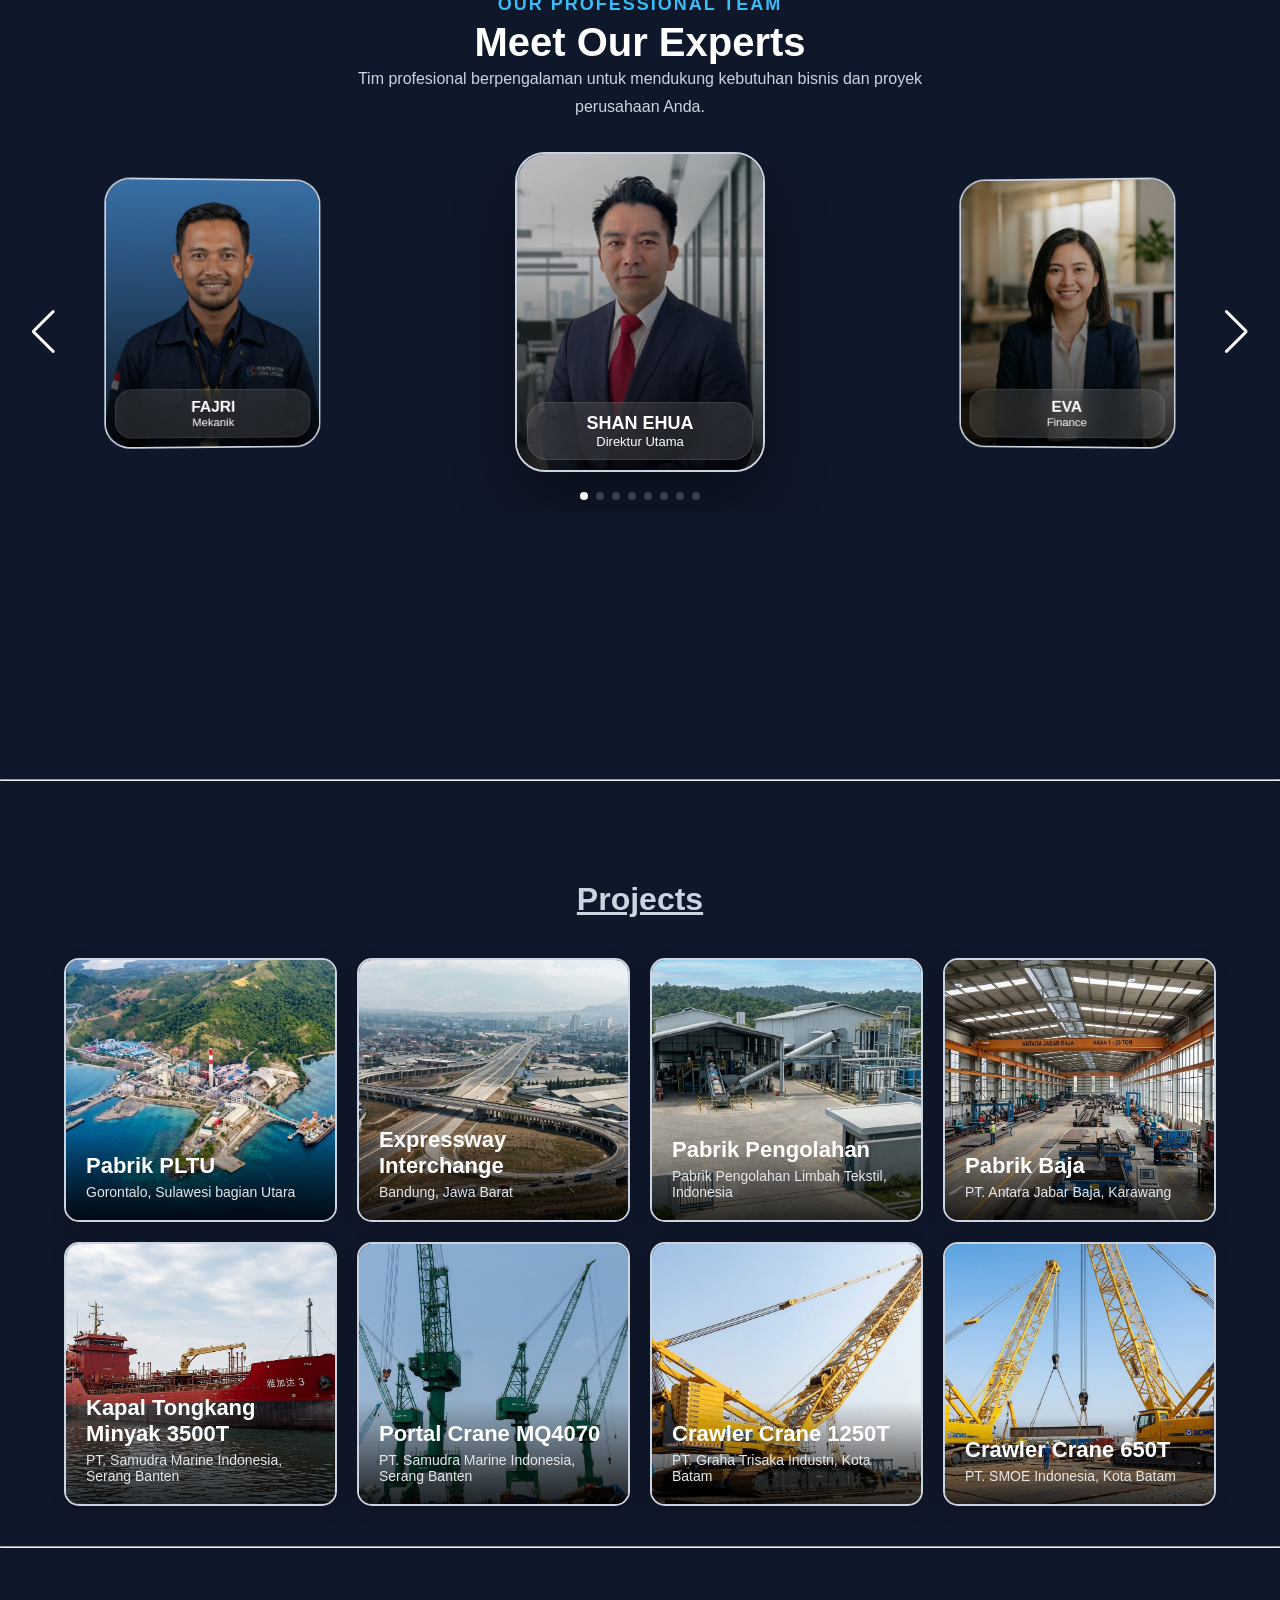
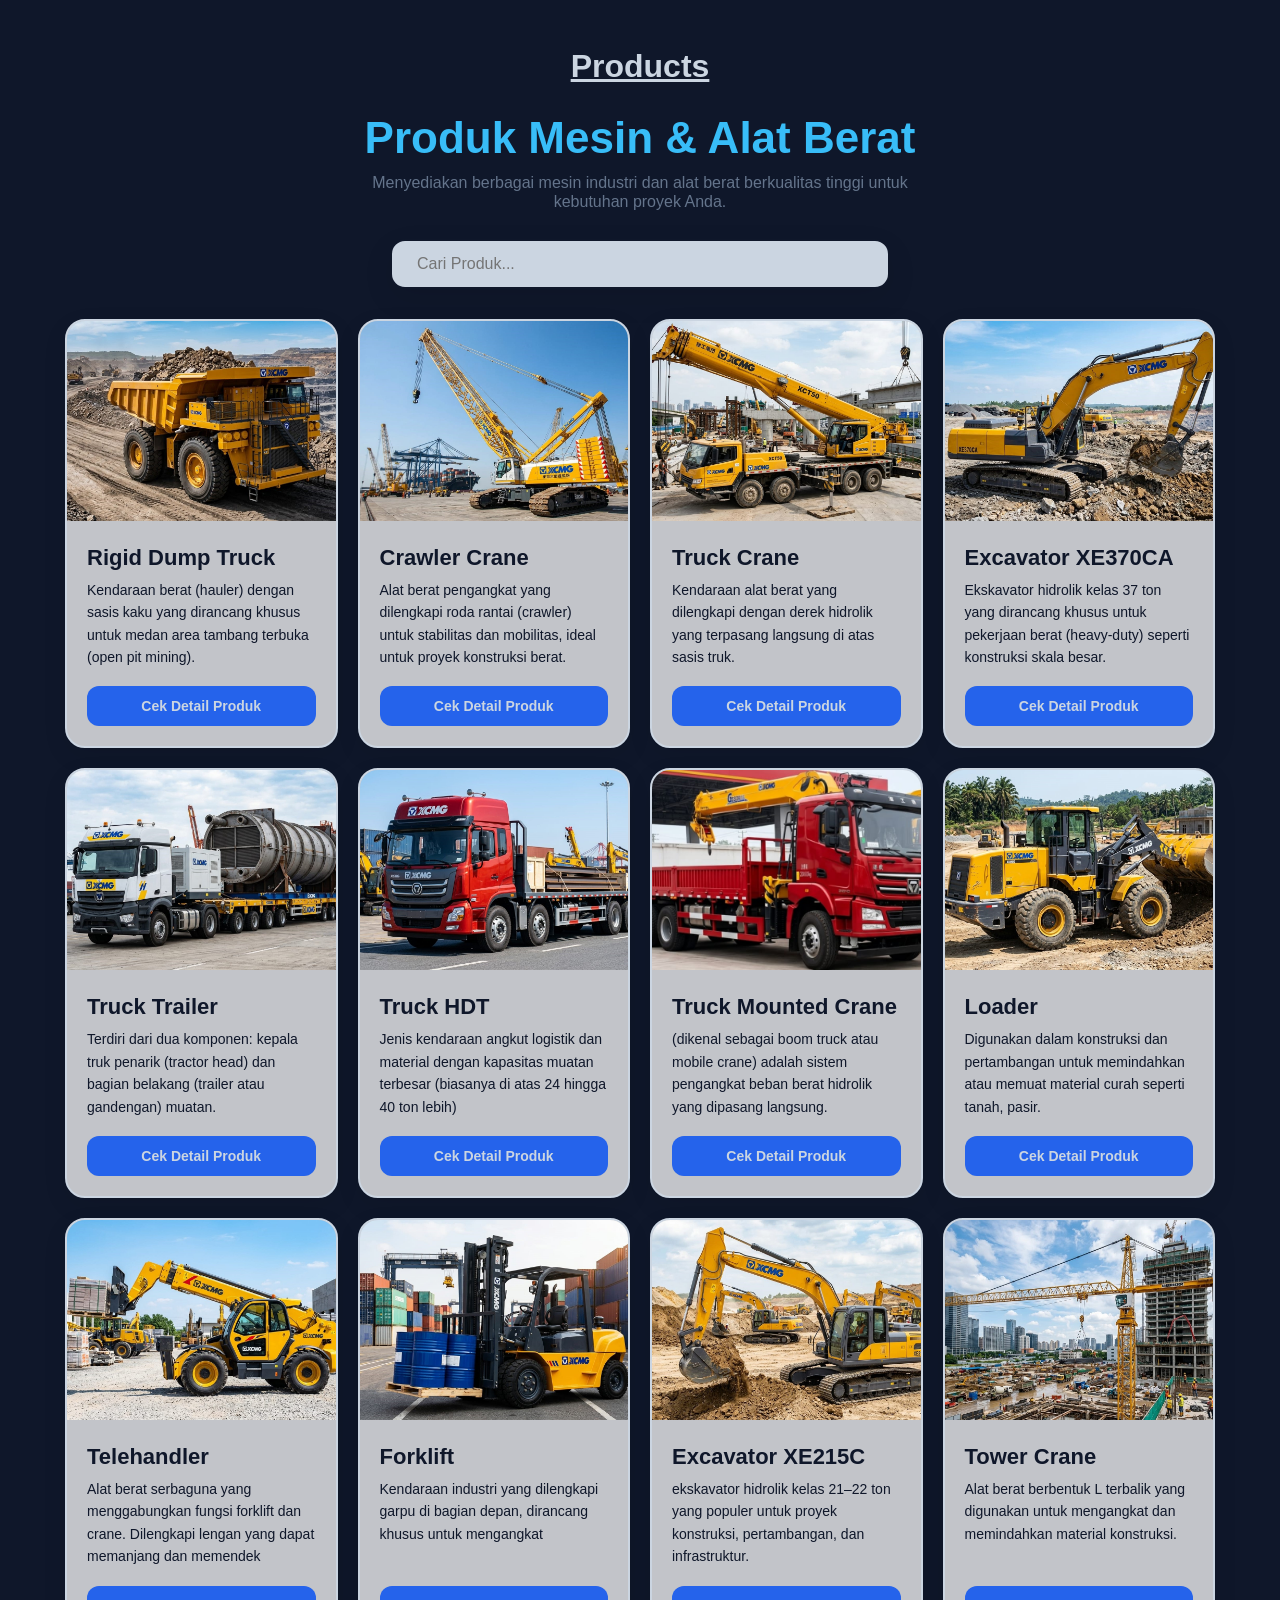
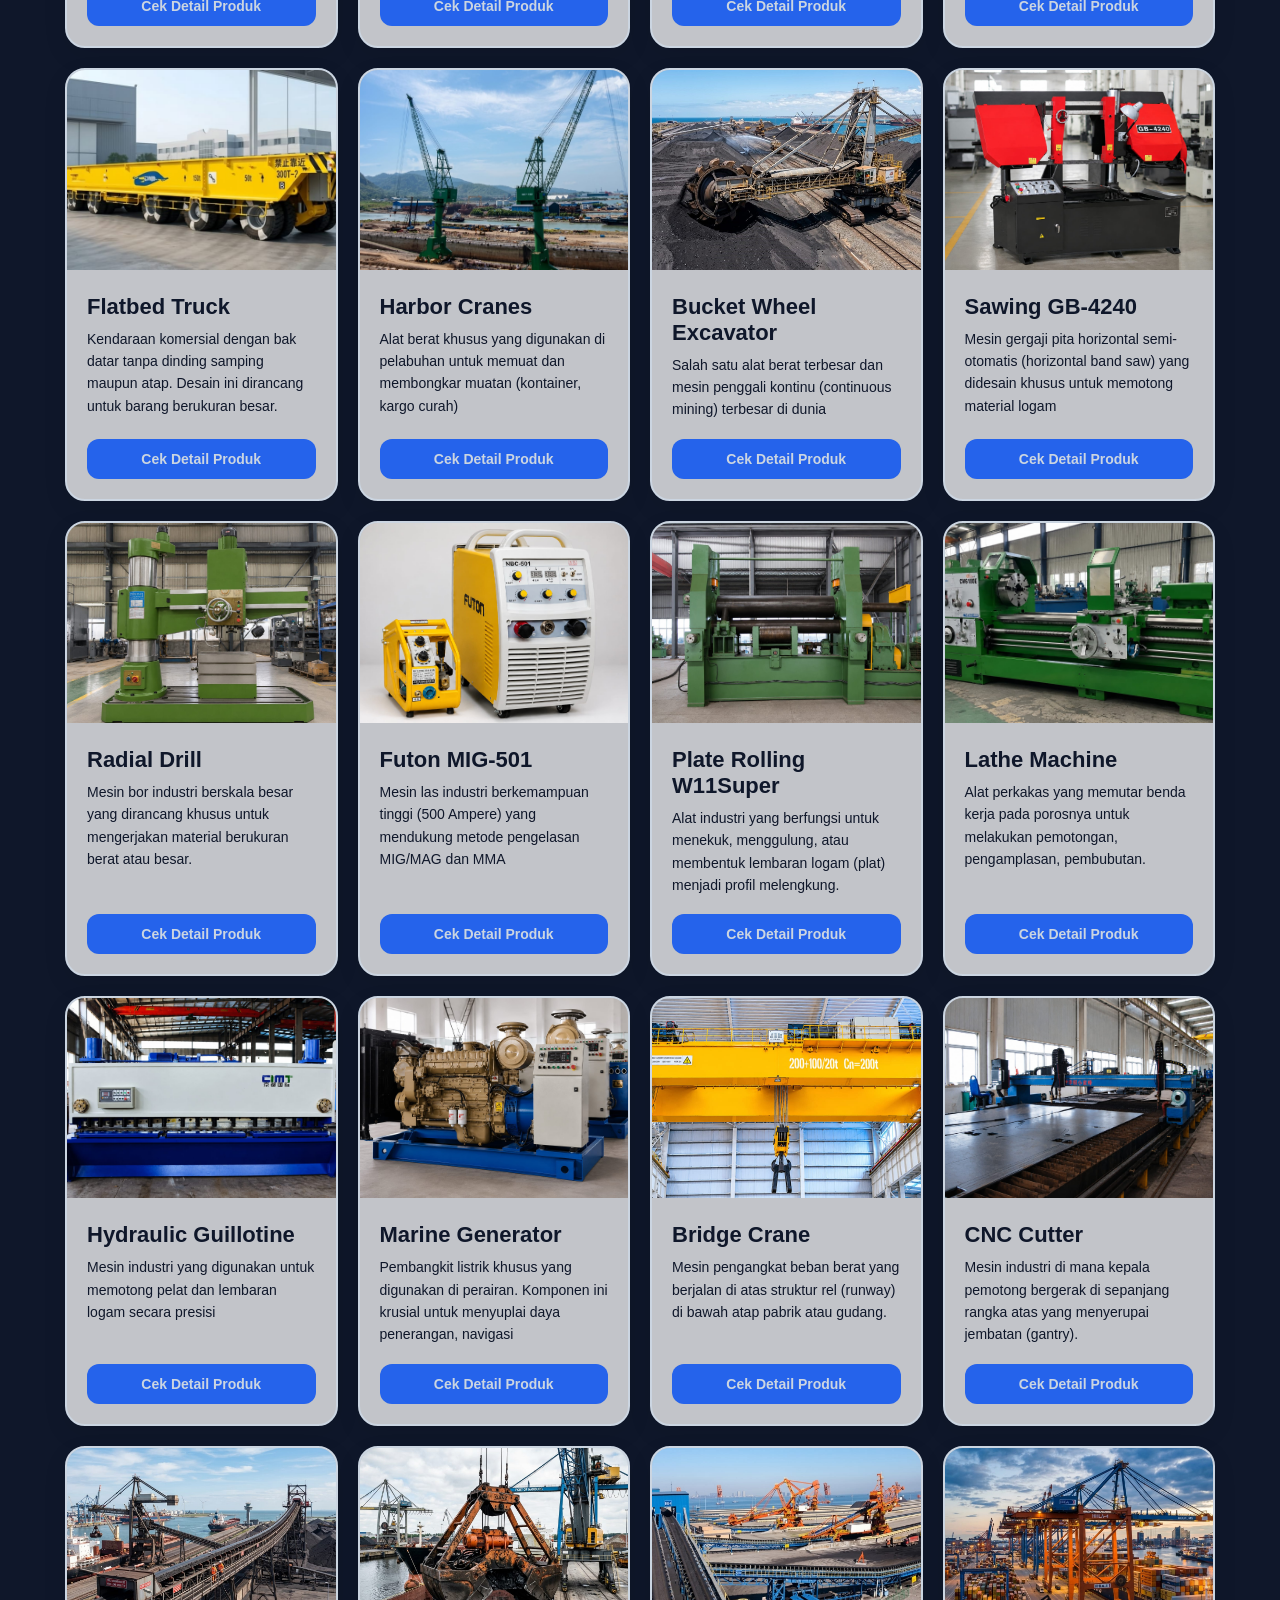
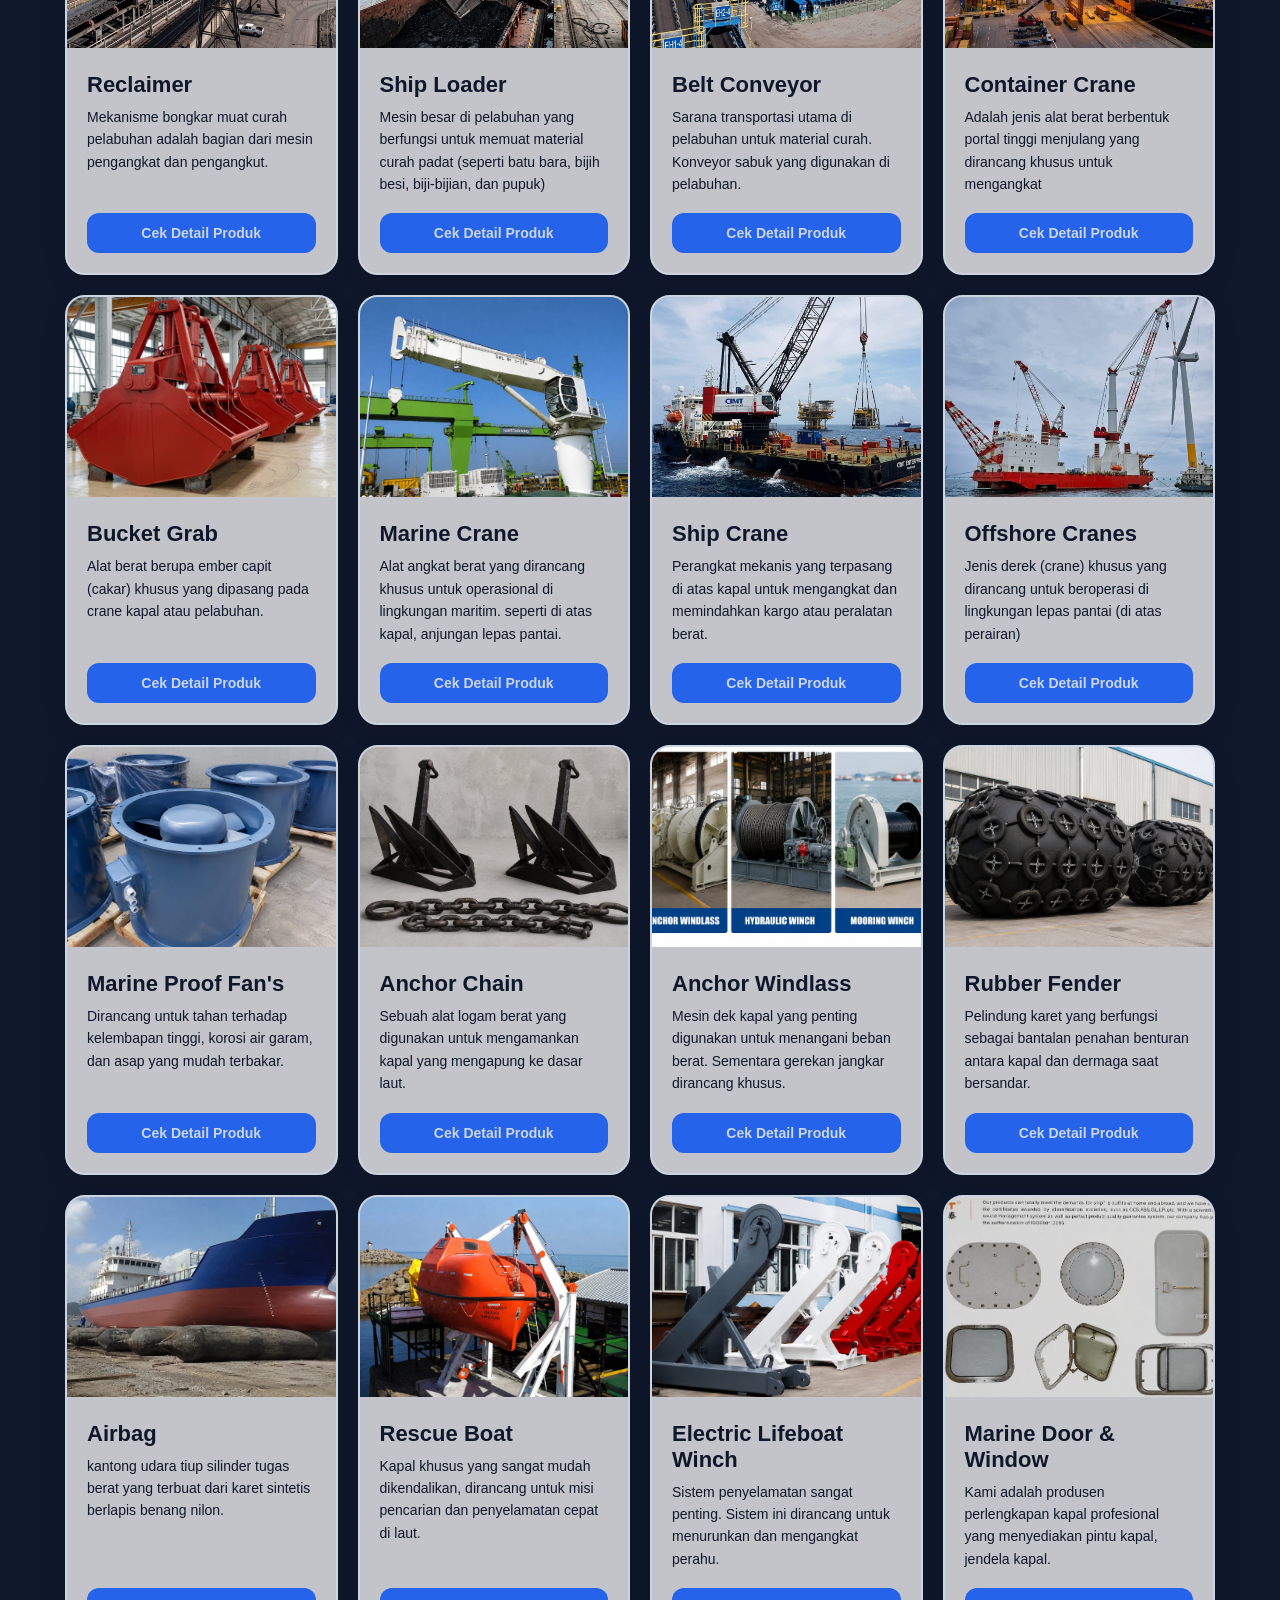
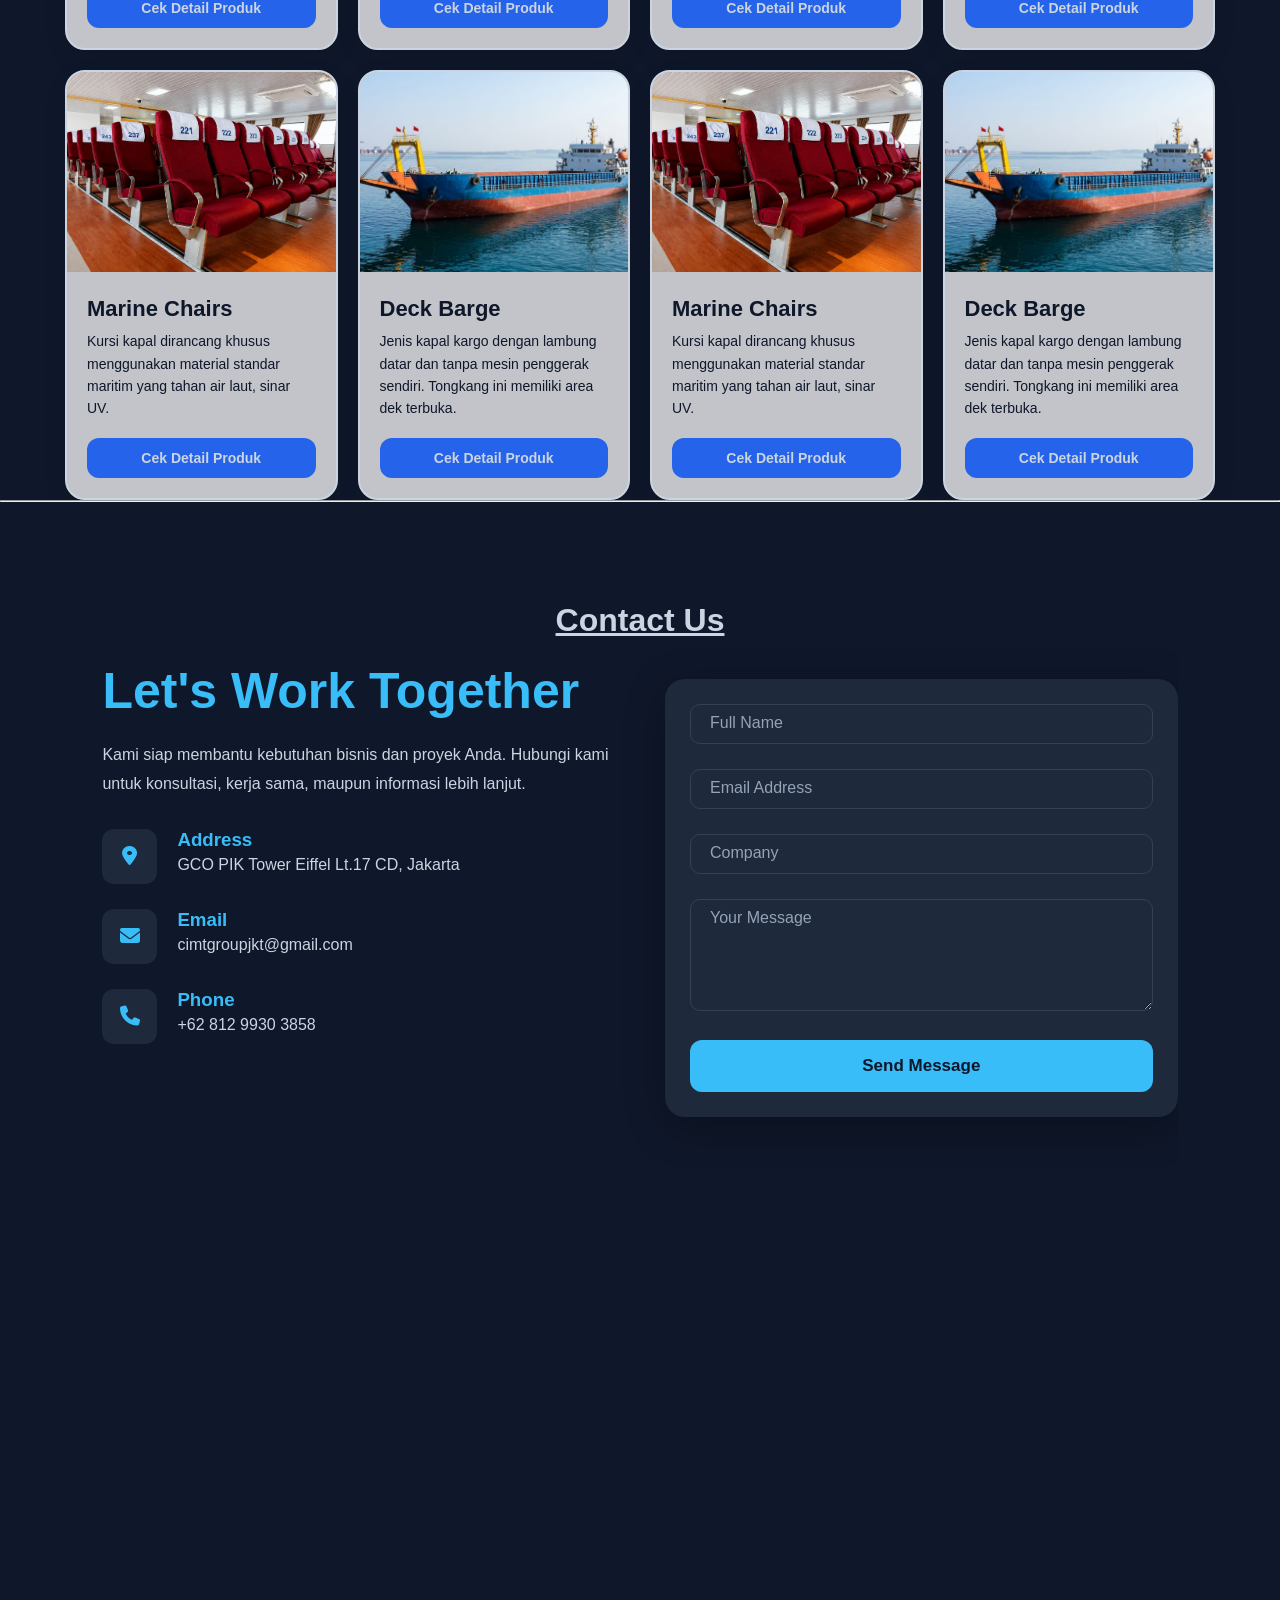
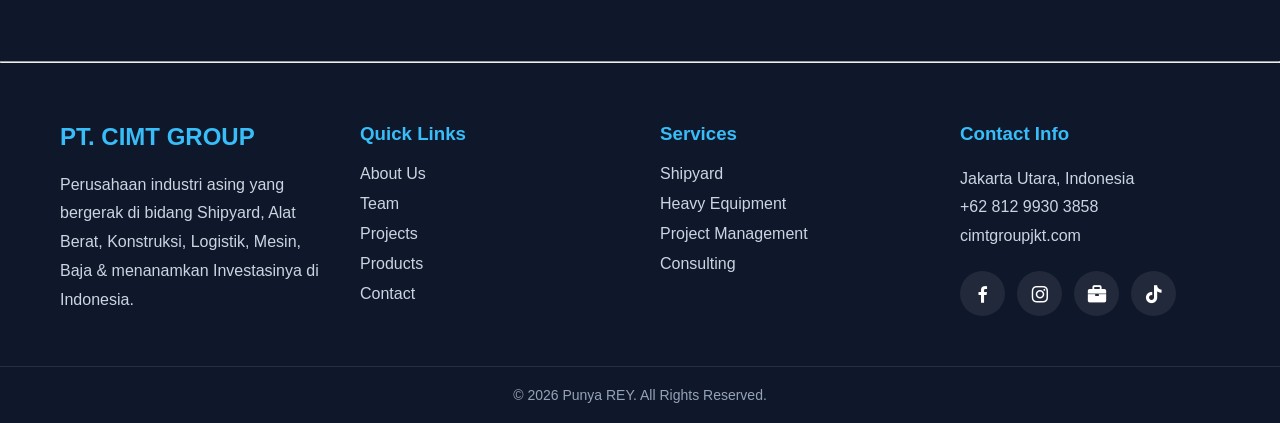
==== commit 353455f9: "update" ====
--- a/index.html
+++ b/index.html
@@ -1747,10 +1747,10 @@
          <p>cimtgroupjkt.com</p>
 
          <div class="social-icons">
-            <a href="#"><i class='bx bxl-facebook'></i></a>
-            <a href="#"><i class='bx bxl-instagram'></i></a>
-            <a href="#"><i class='bx bxl-linkedin'></i></a>
-            <a href="#"><i class='bx bxl-youtube'></i></a>
+            <a href="https://www.facebook.com/share/1K1xZVLiKB/"><i class='bx bxl-facebook'></i></a>
+            <a href="https://www.instagram.com/cimt_group.jkt?igsh=MWpiOTB3bzZxenZ0dg=="><i class='bx bxl-instagram'></i></a>
+            <a href="https://id.jobstreet.com/job/92724865?ref=direct-share-hirer-jobs-list"><i class='bx bxs-briefcase'></i></a>
+            <a href="https://vt.tiktok.com/ZSCFuw2Sr/"><i class='bx bxl-tiktok'></i></a>
          </div>
       </div>
 
@@ -1758,7 +1758,7 @@
 
    <div class="footer-bottom">
       <p>
-         © <span id="year"></span> REY. All Rights Reserved.
+         © <span id="year"></span> Punya REY. All Rights Reserved.
       </p>
    </div>
 
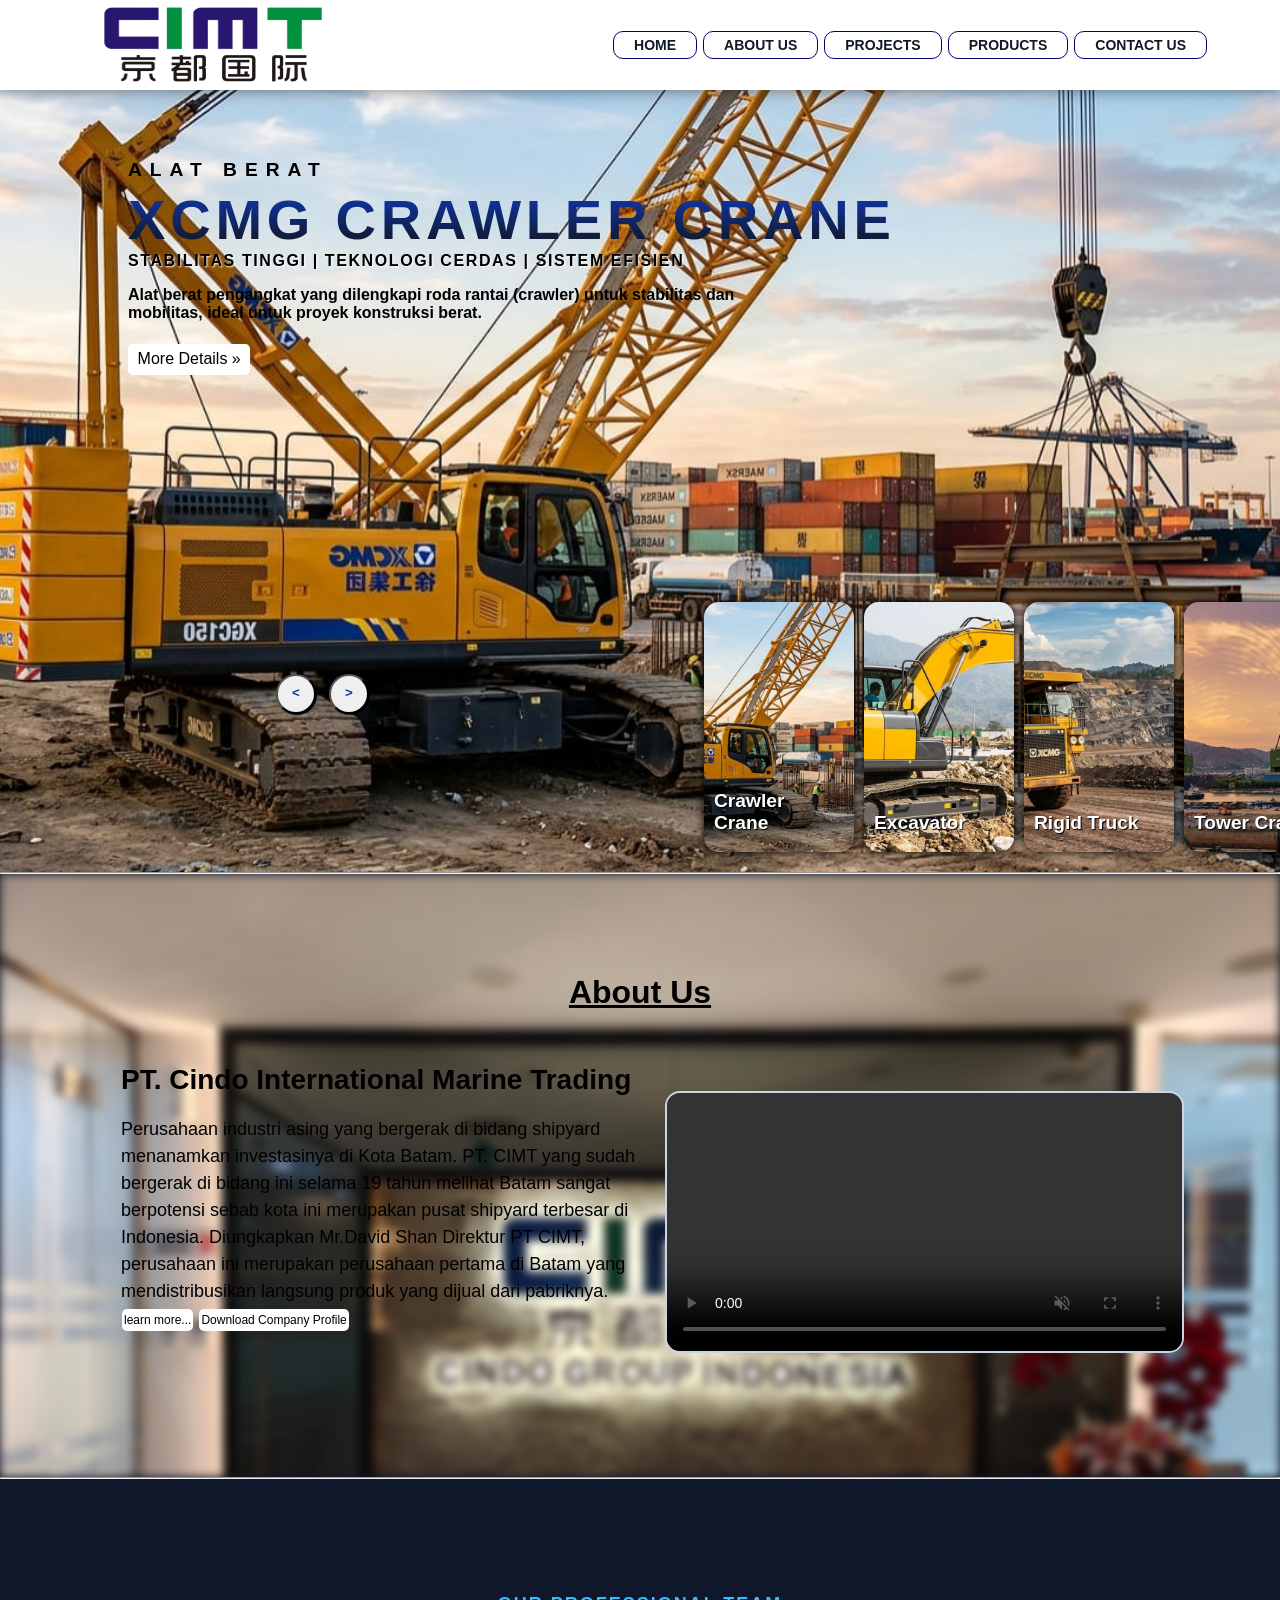
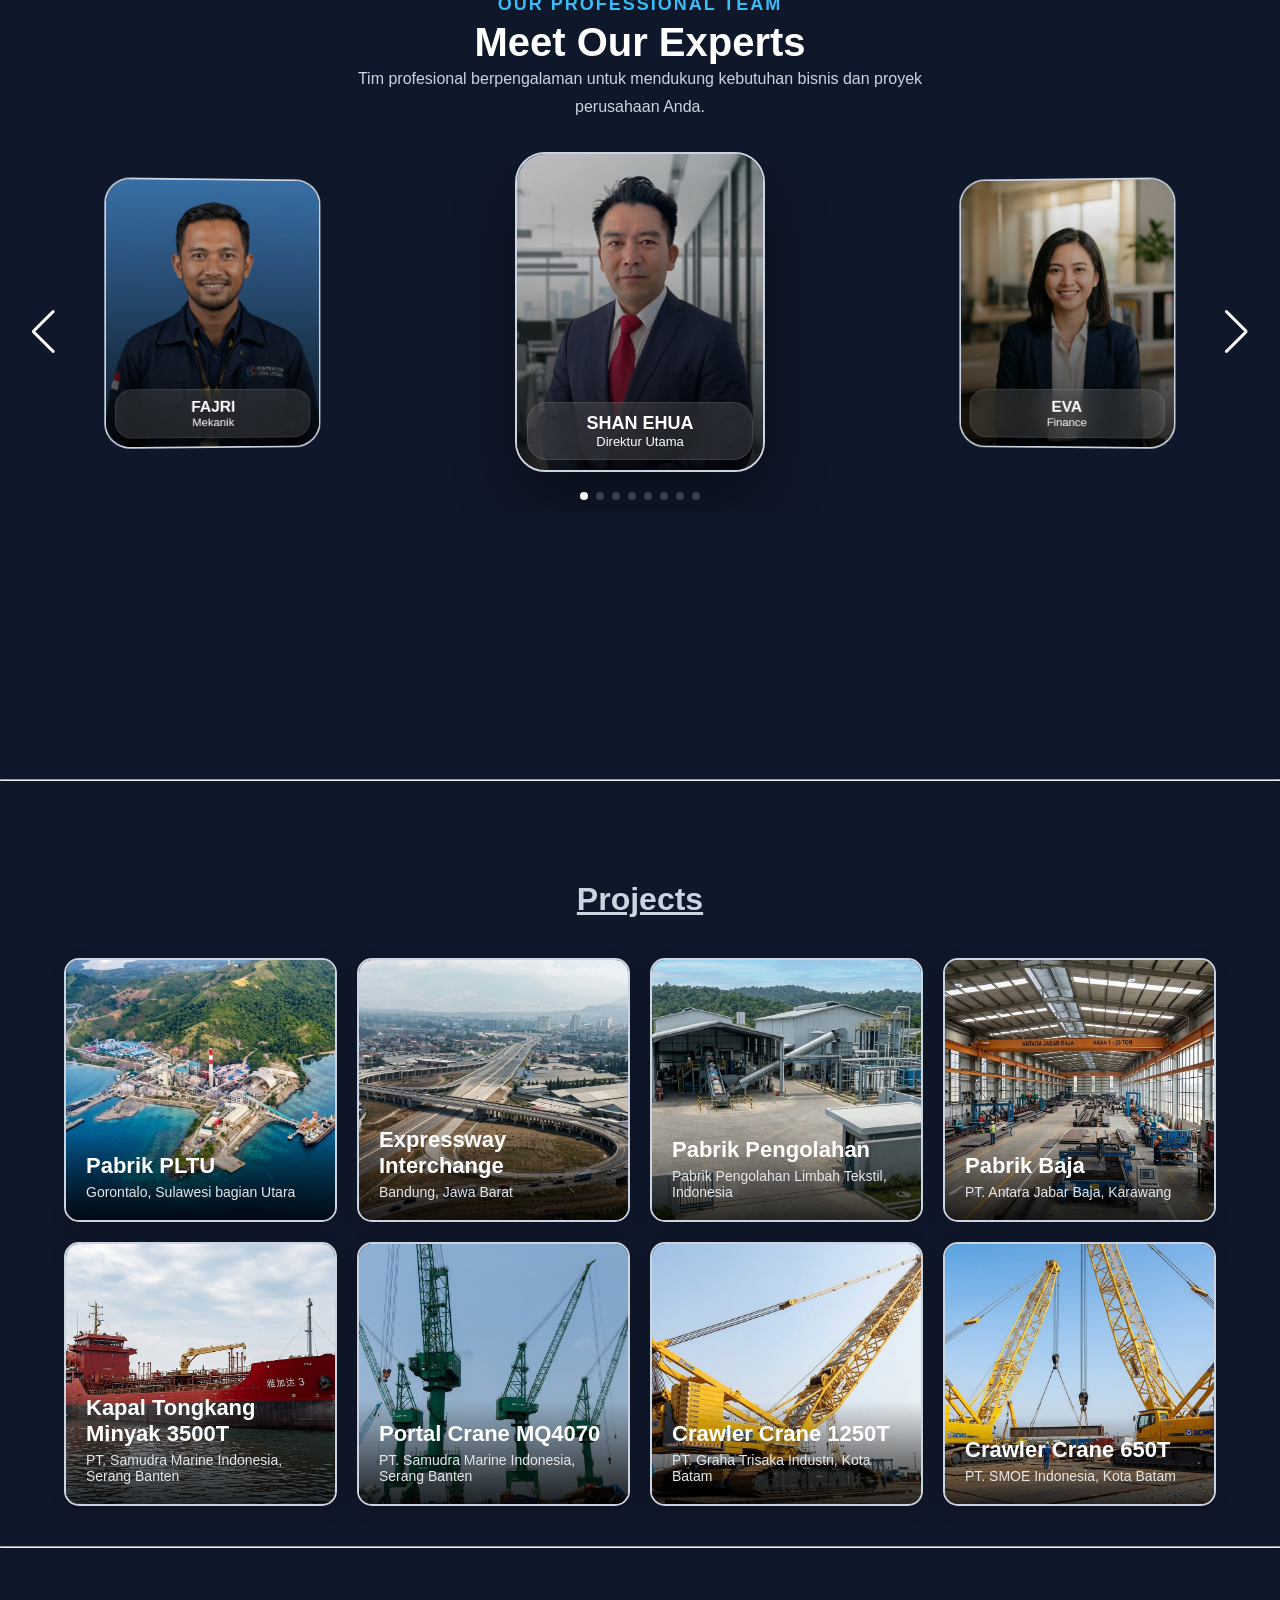
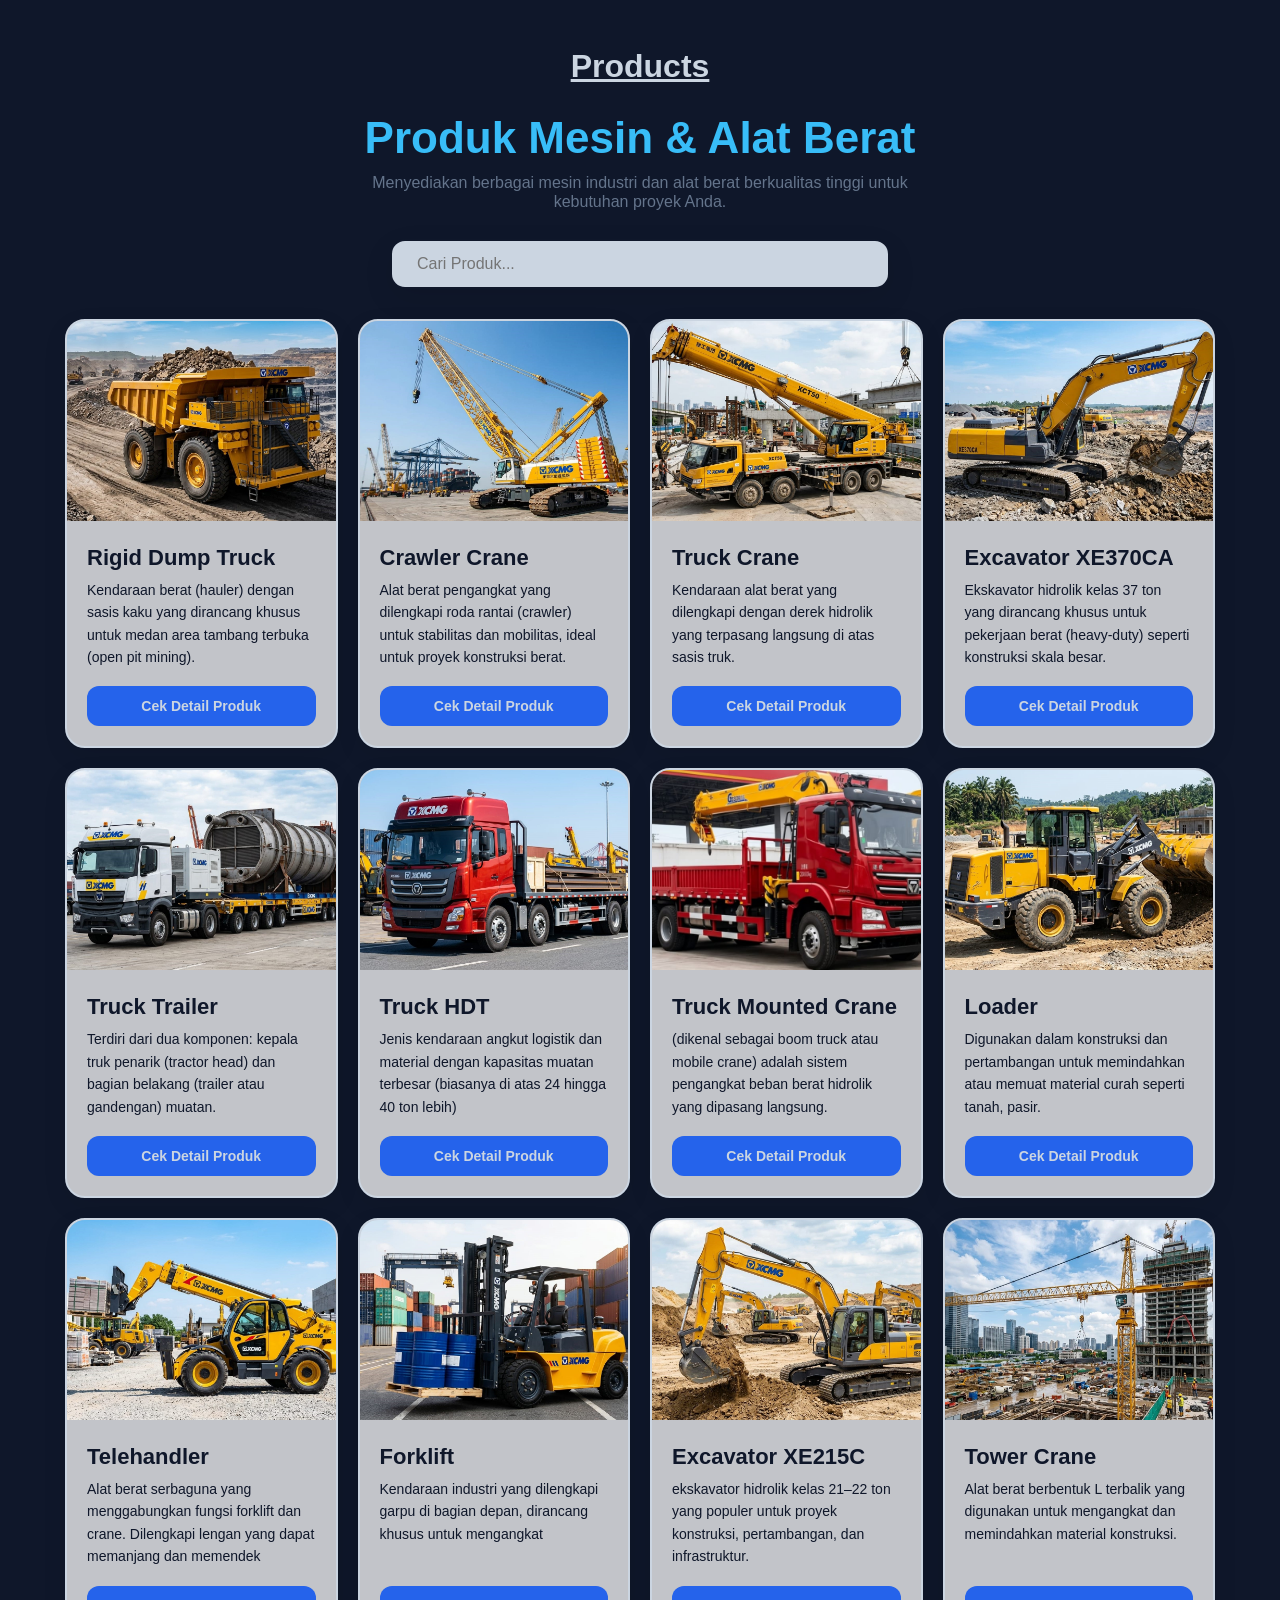
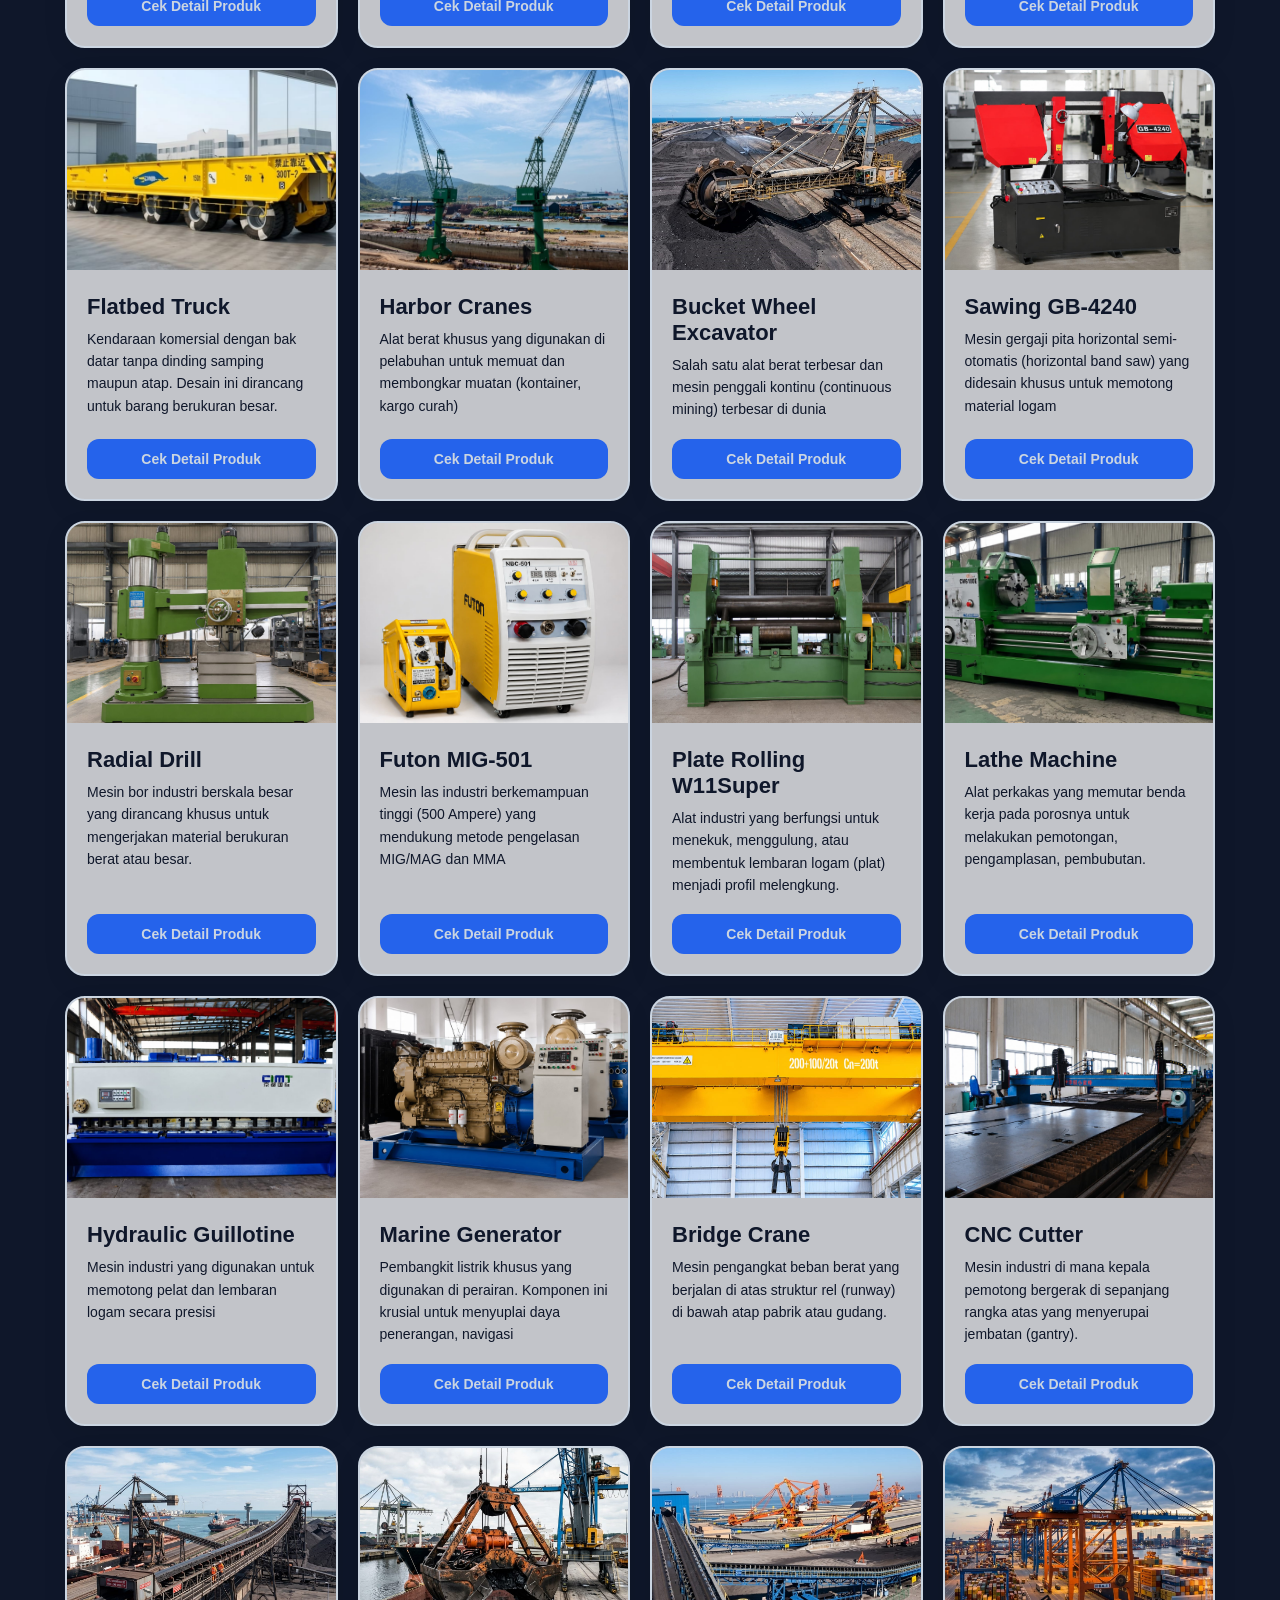
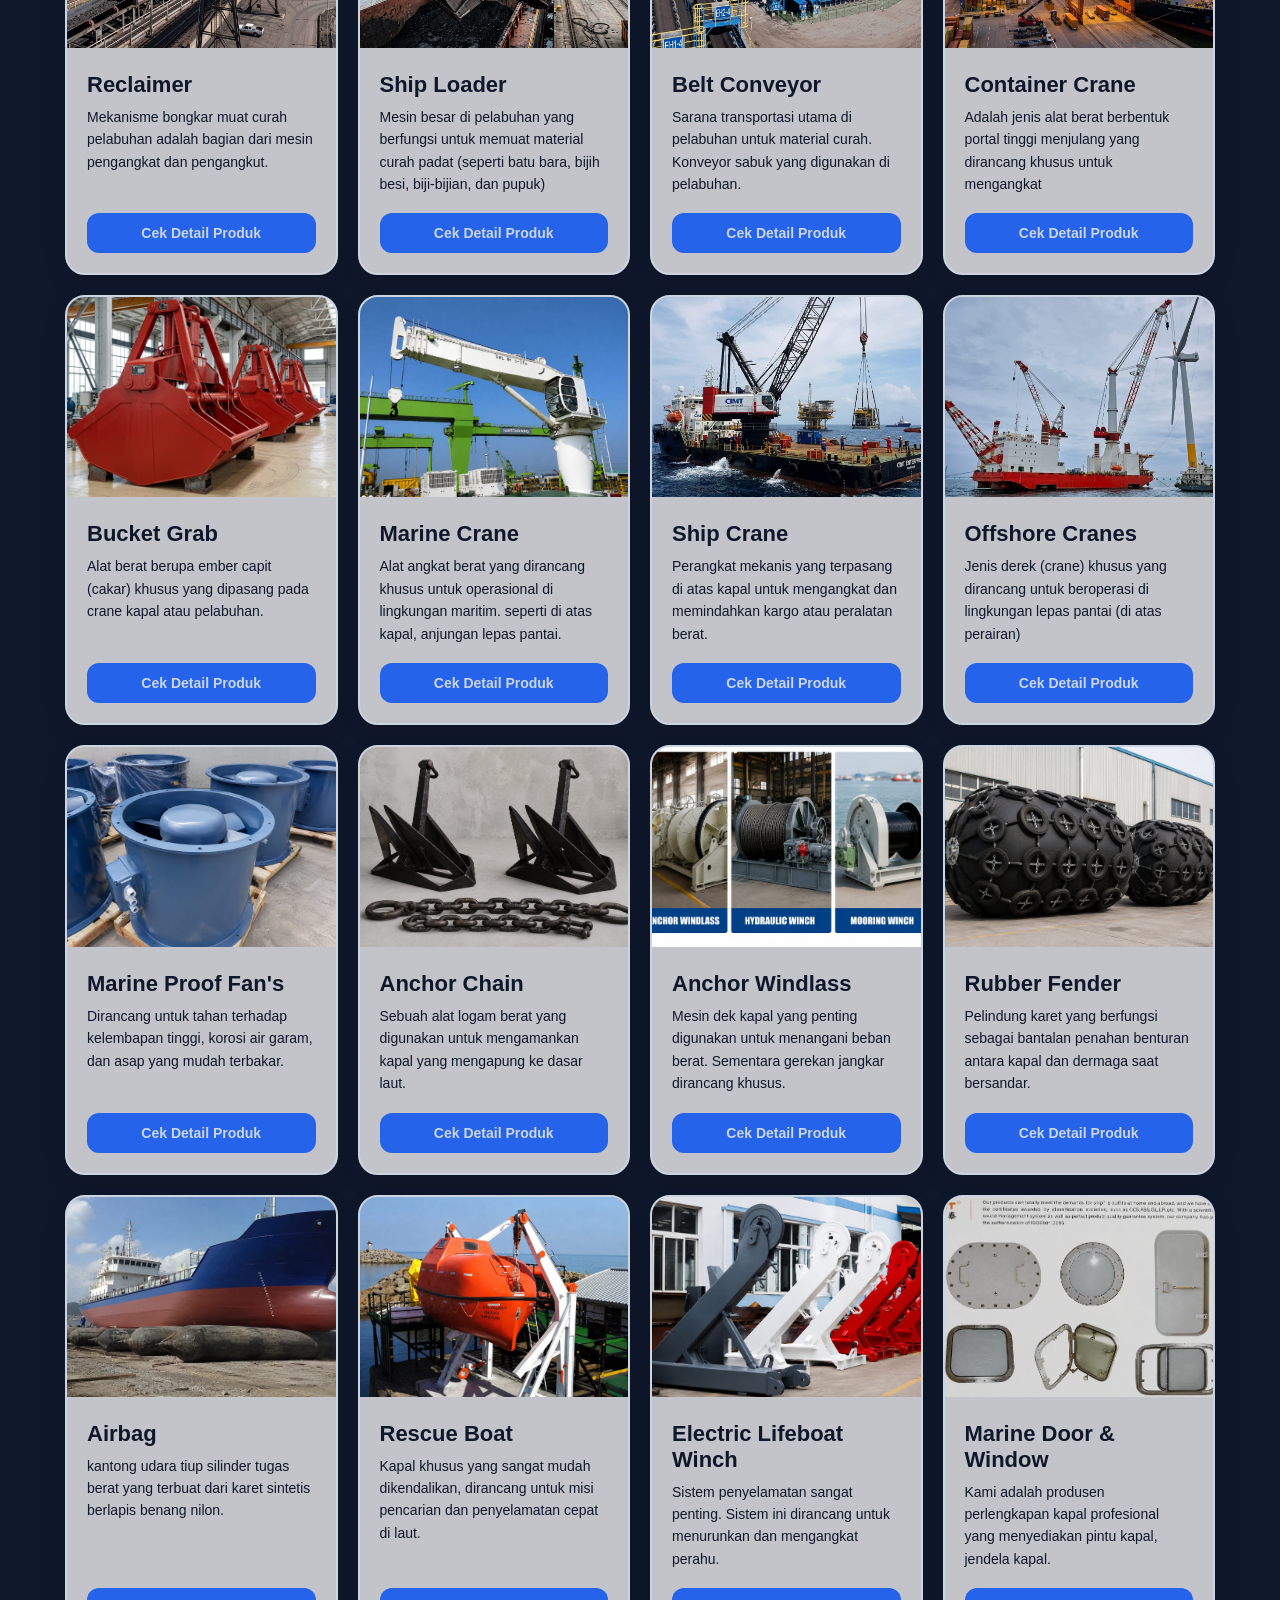
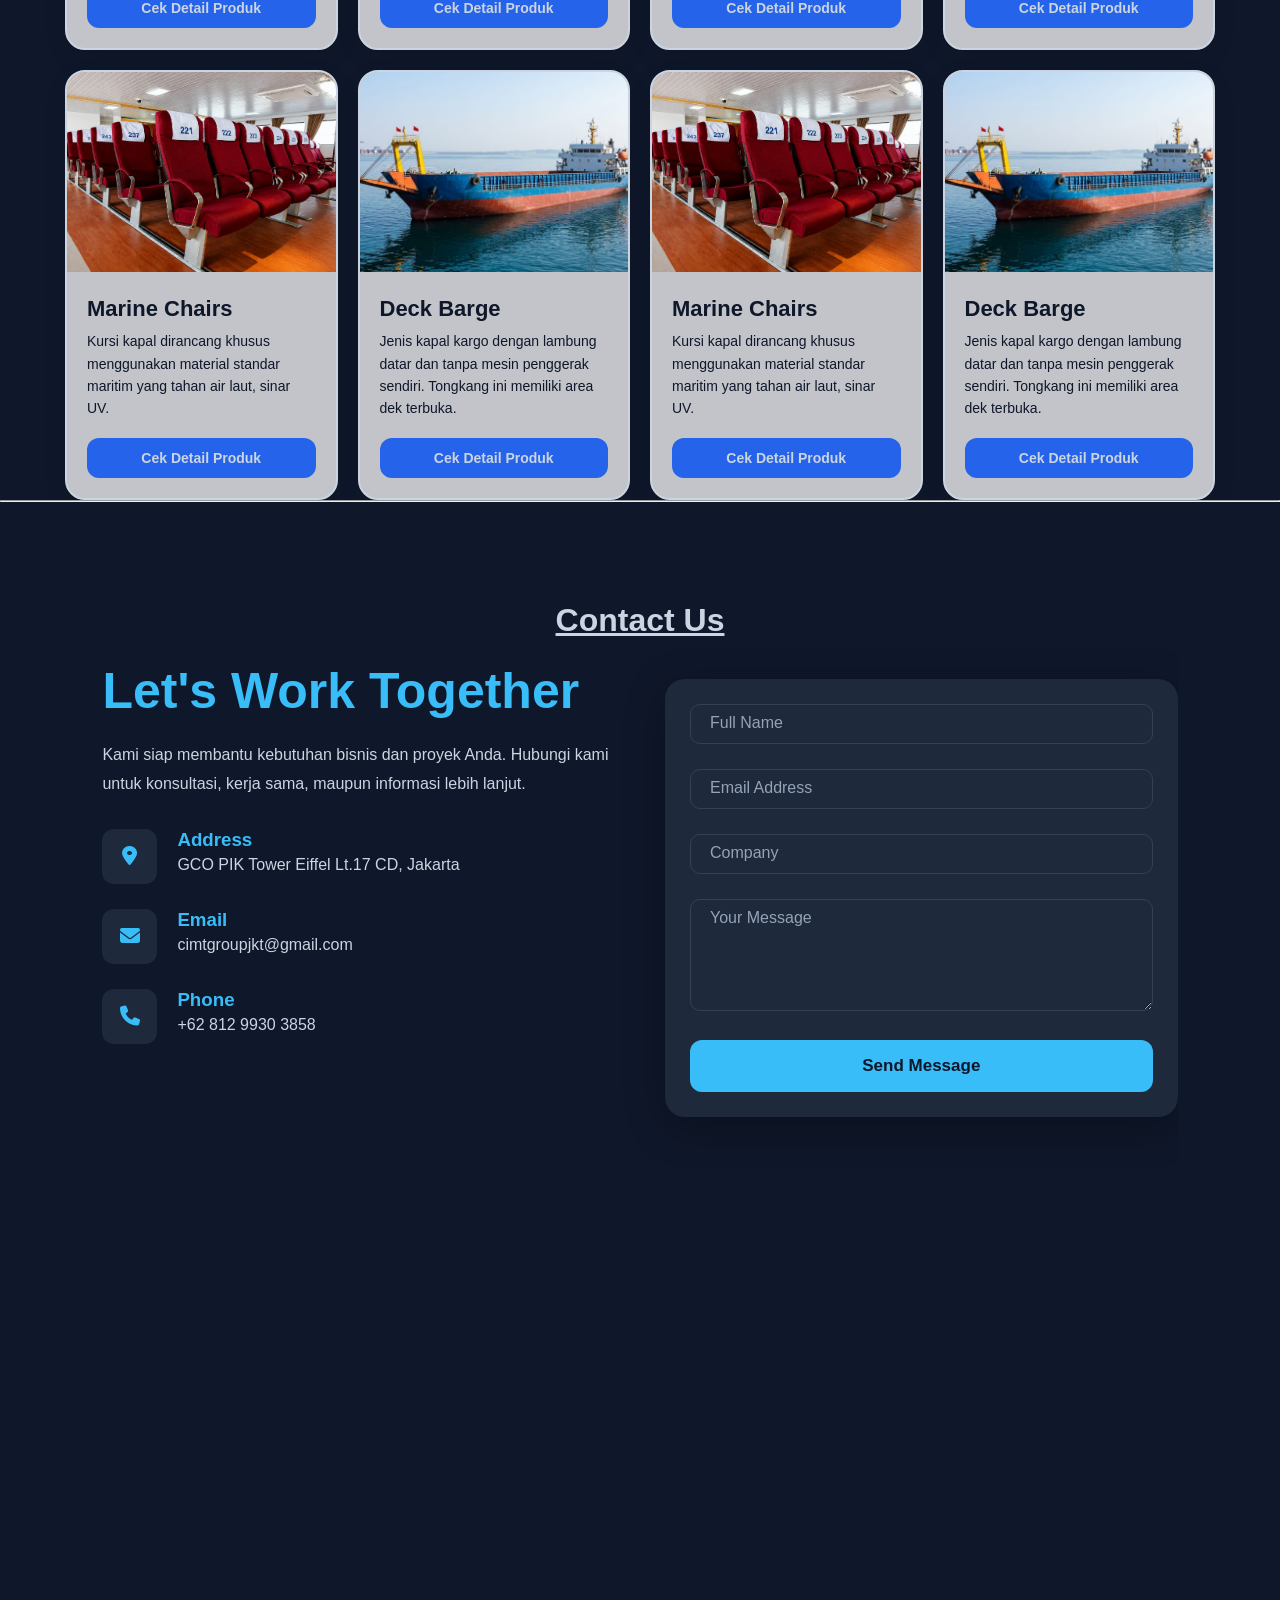
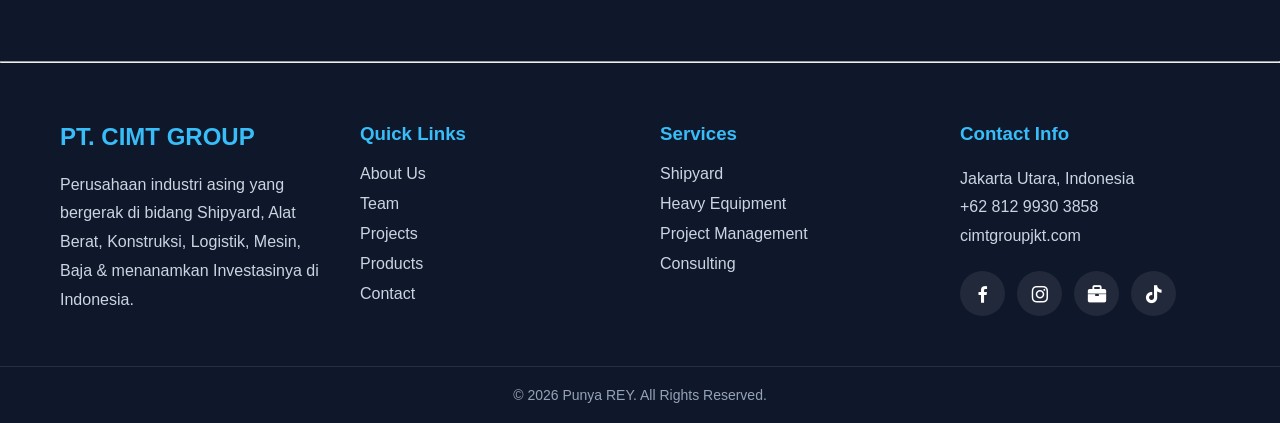
==== commit d8ac8363: "update" ====
--- a/index.html
+++ b/index.html
@@ -23,6 +23,7 @@
    <link rel="stylesheet" href="css/home.css">
    <link rel="stylesheet" href="css/slider.css">
    <link rel="stylesheet" href="css/about.css">
+   <link rel="stylesheet" href="css/companypdf.css">
    <link rel="stylesheet" href="css/projects.css">
    <link rel="stylesheet" href="css/products.css">
    <link rel="stylesheet" href="css/contact.css">
@@ -308,7 +309,12 @@
             PT. CIMT yang sudah bergerak di bidang ini selama 19 tahun melihat Batam sangat berpotensi 
             sebab kota ini merupakan pusat shipyard terbesar di Indonesia. Diungkapkan Mr.David Shan Direktur PT CIMT, 
             perusahaan ini merupakan perusahaan pertama di Batam yang mendistribusikan langsung produk yang dijual dari pabriknya.
-            <a href="learn.html" target="_blank">learn more...</a>
+            <br> <a href="learn.html" target="_blank">learn more...</a>
+
+            <a href="pdf/Compro_PT.CIMT2023.pdf" download class="btn-pdf">
+               Download Company Profile
+            </a>
+            
          </div>
 
          <div class="hero-media">
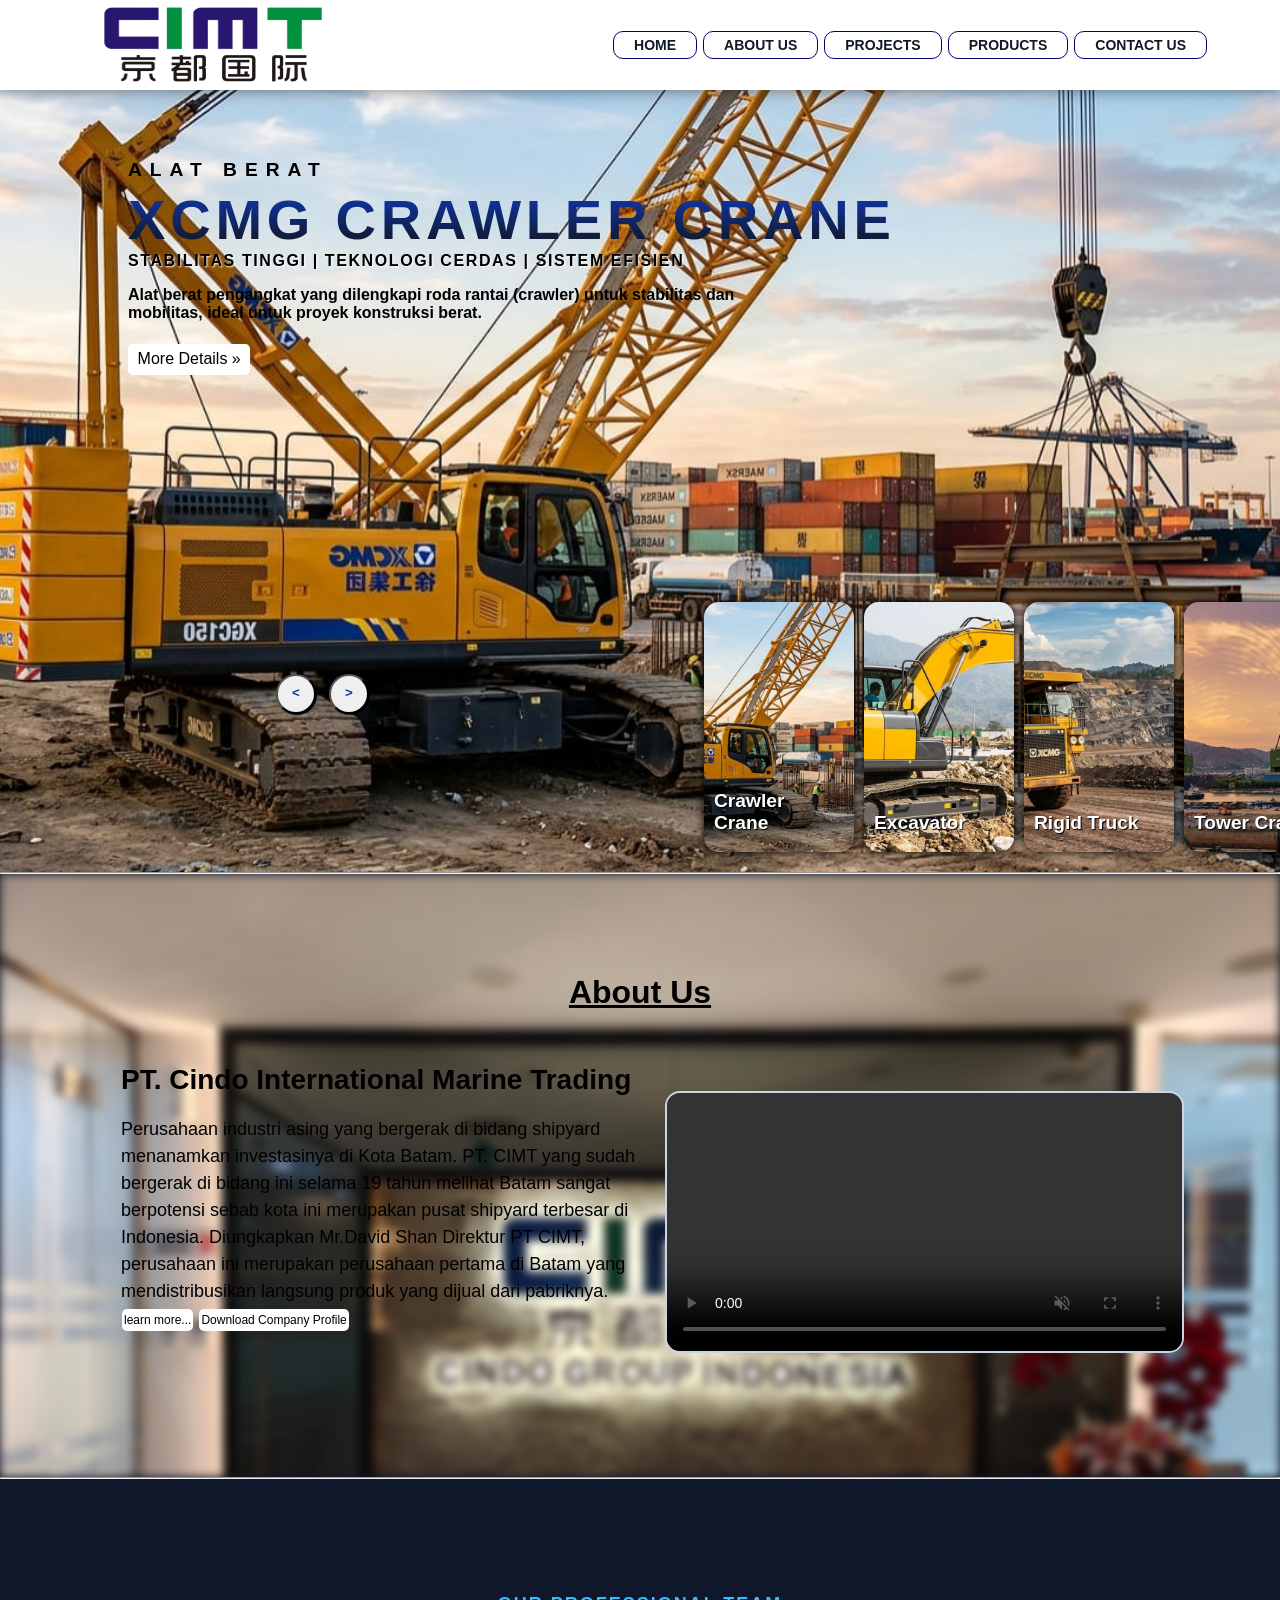
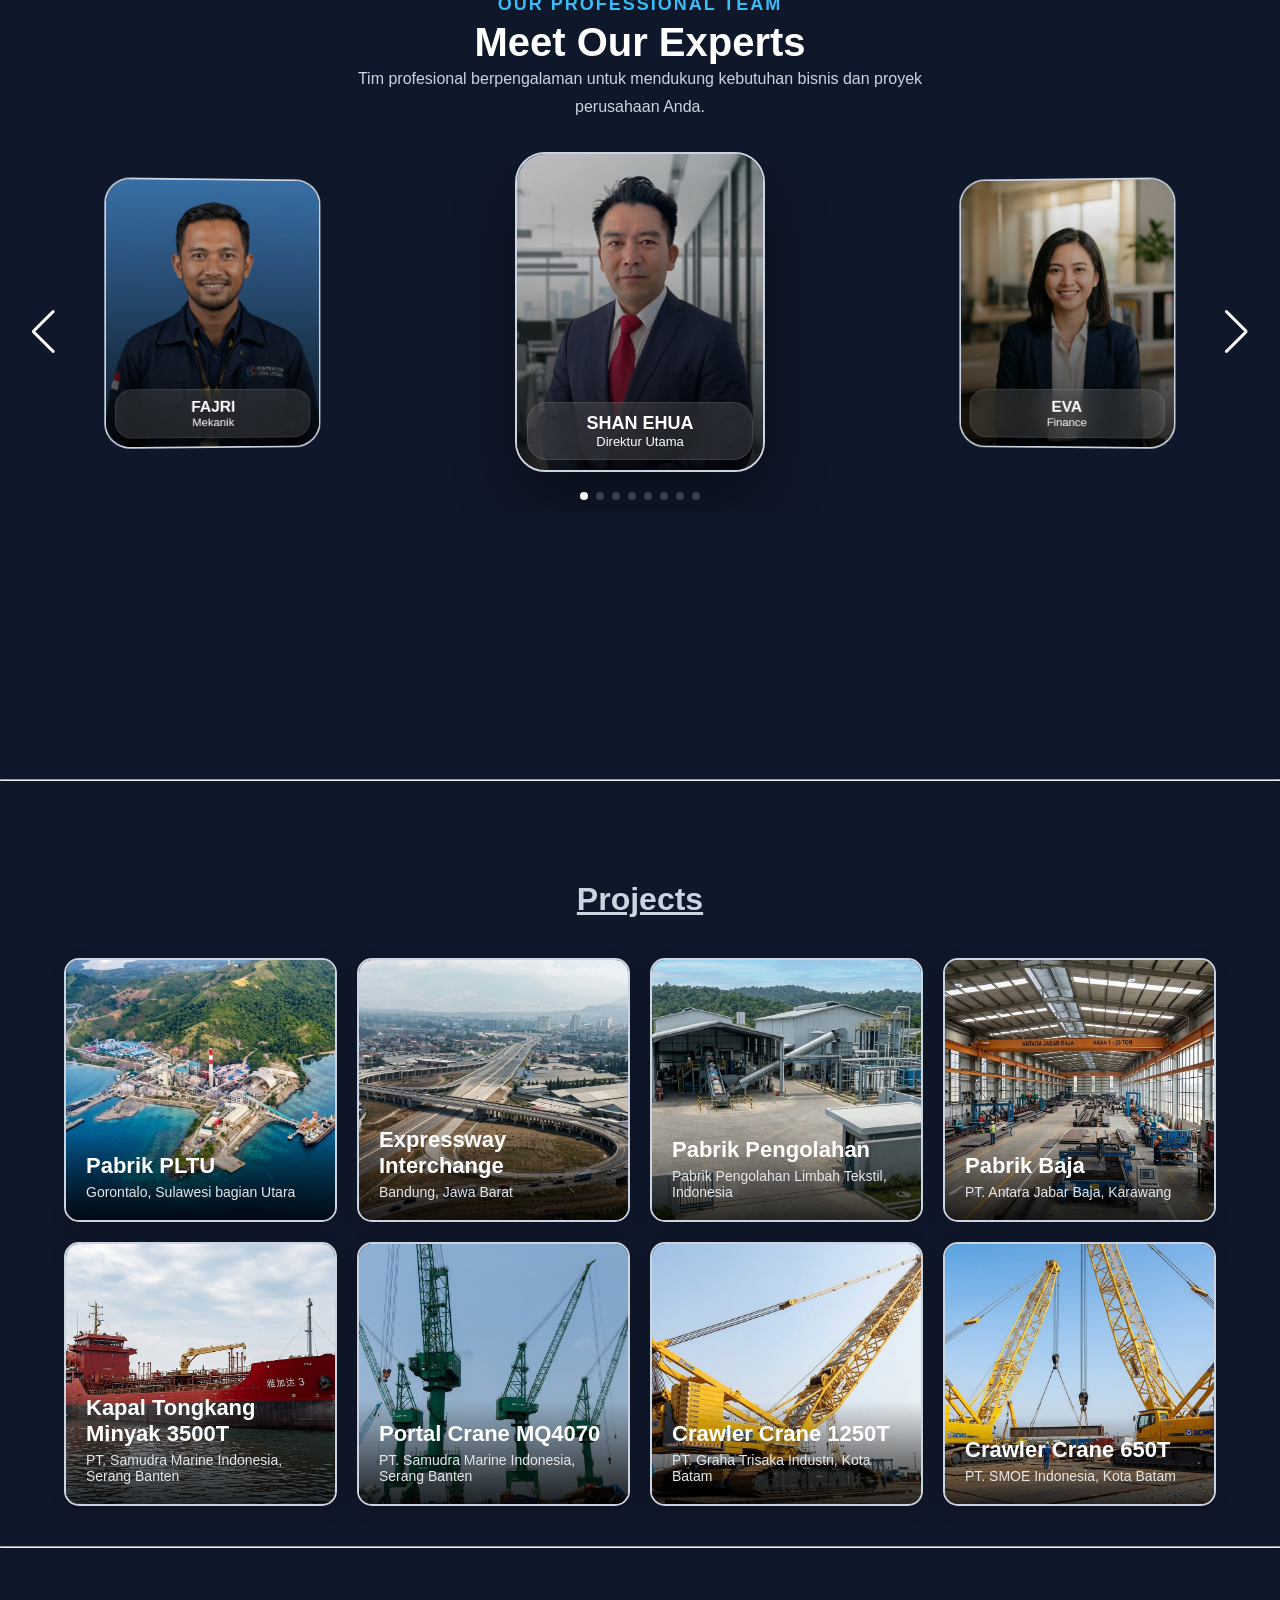
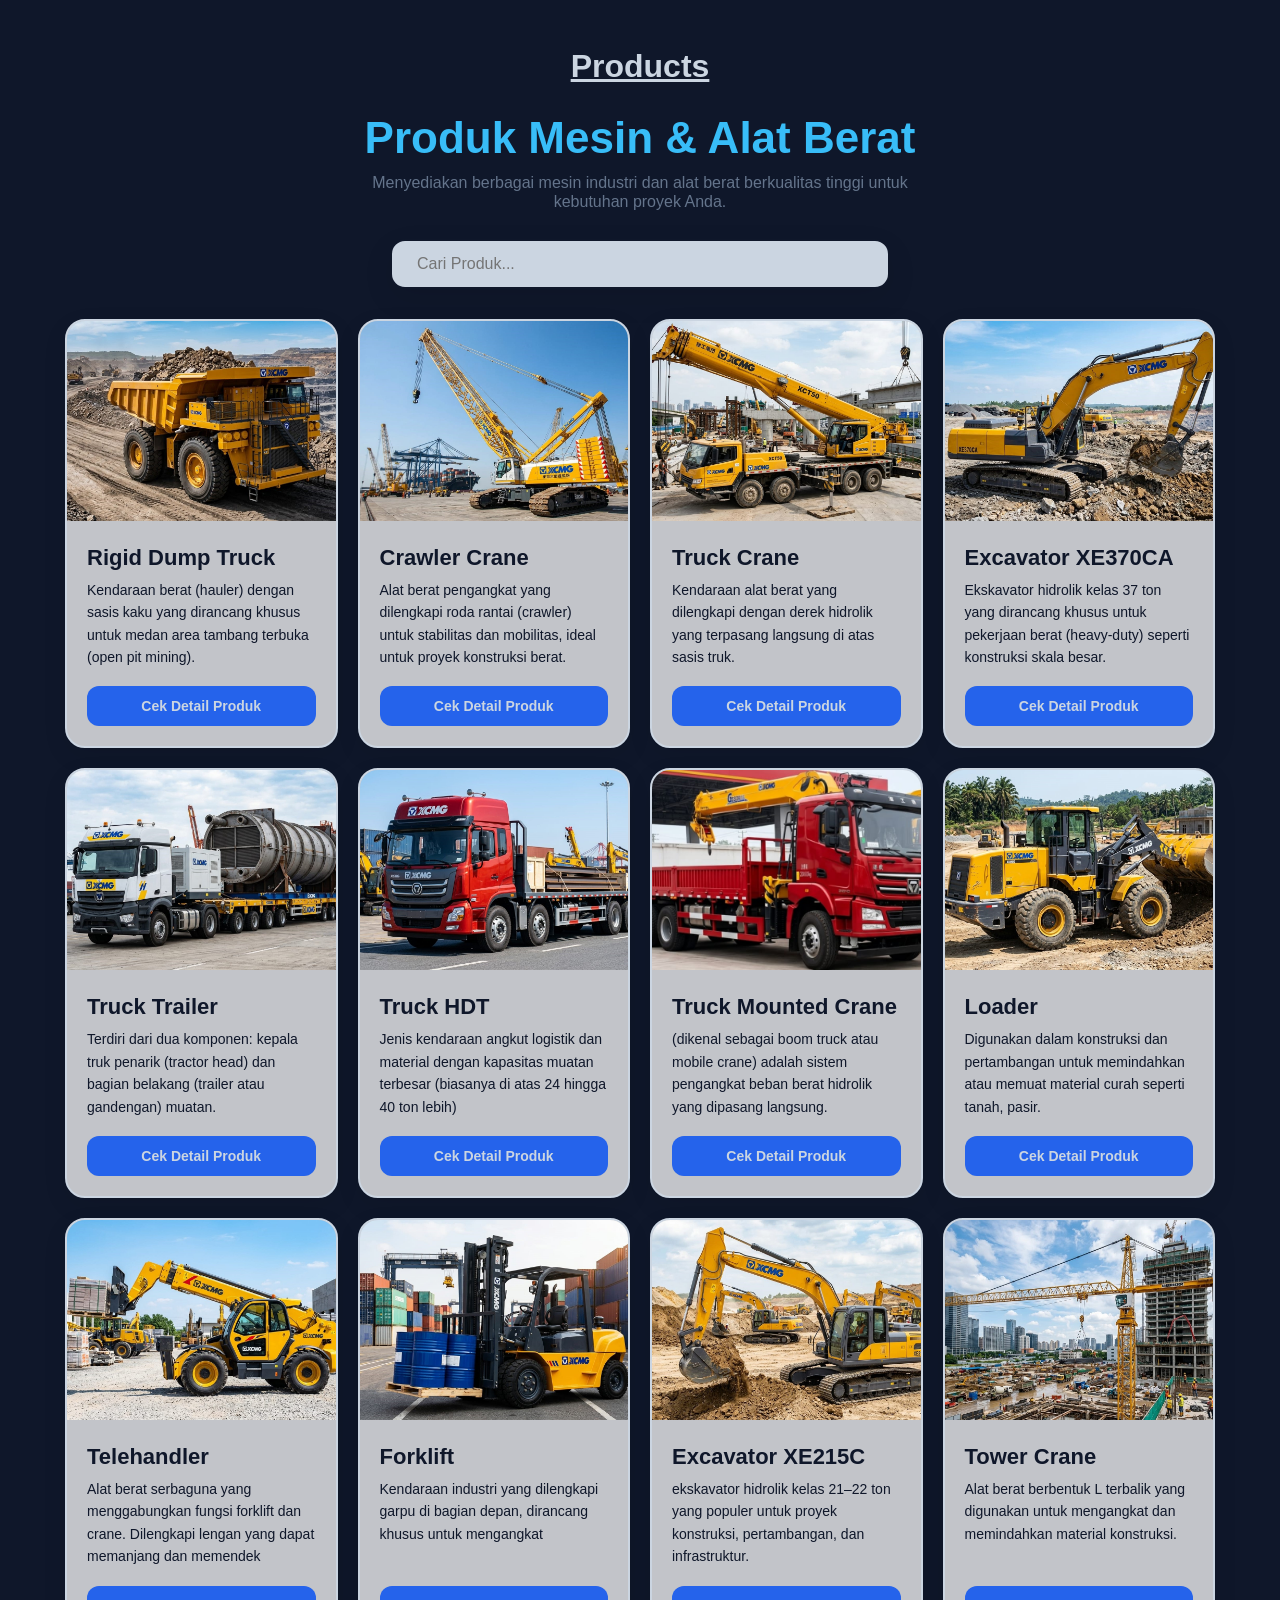
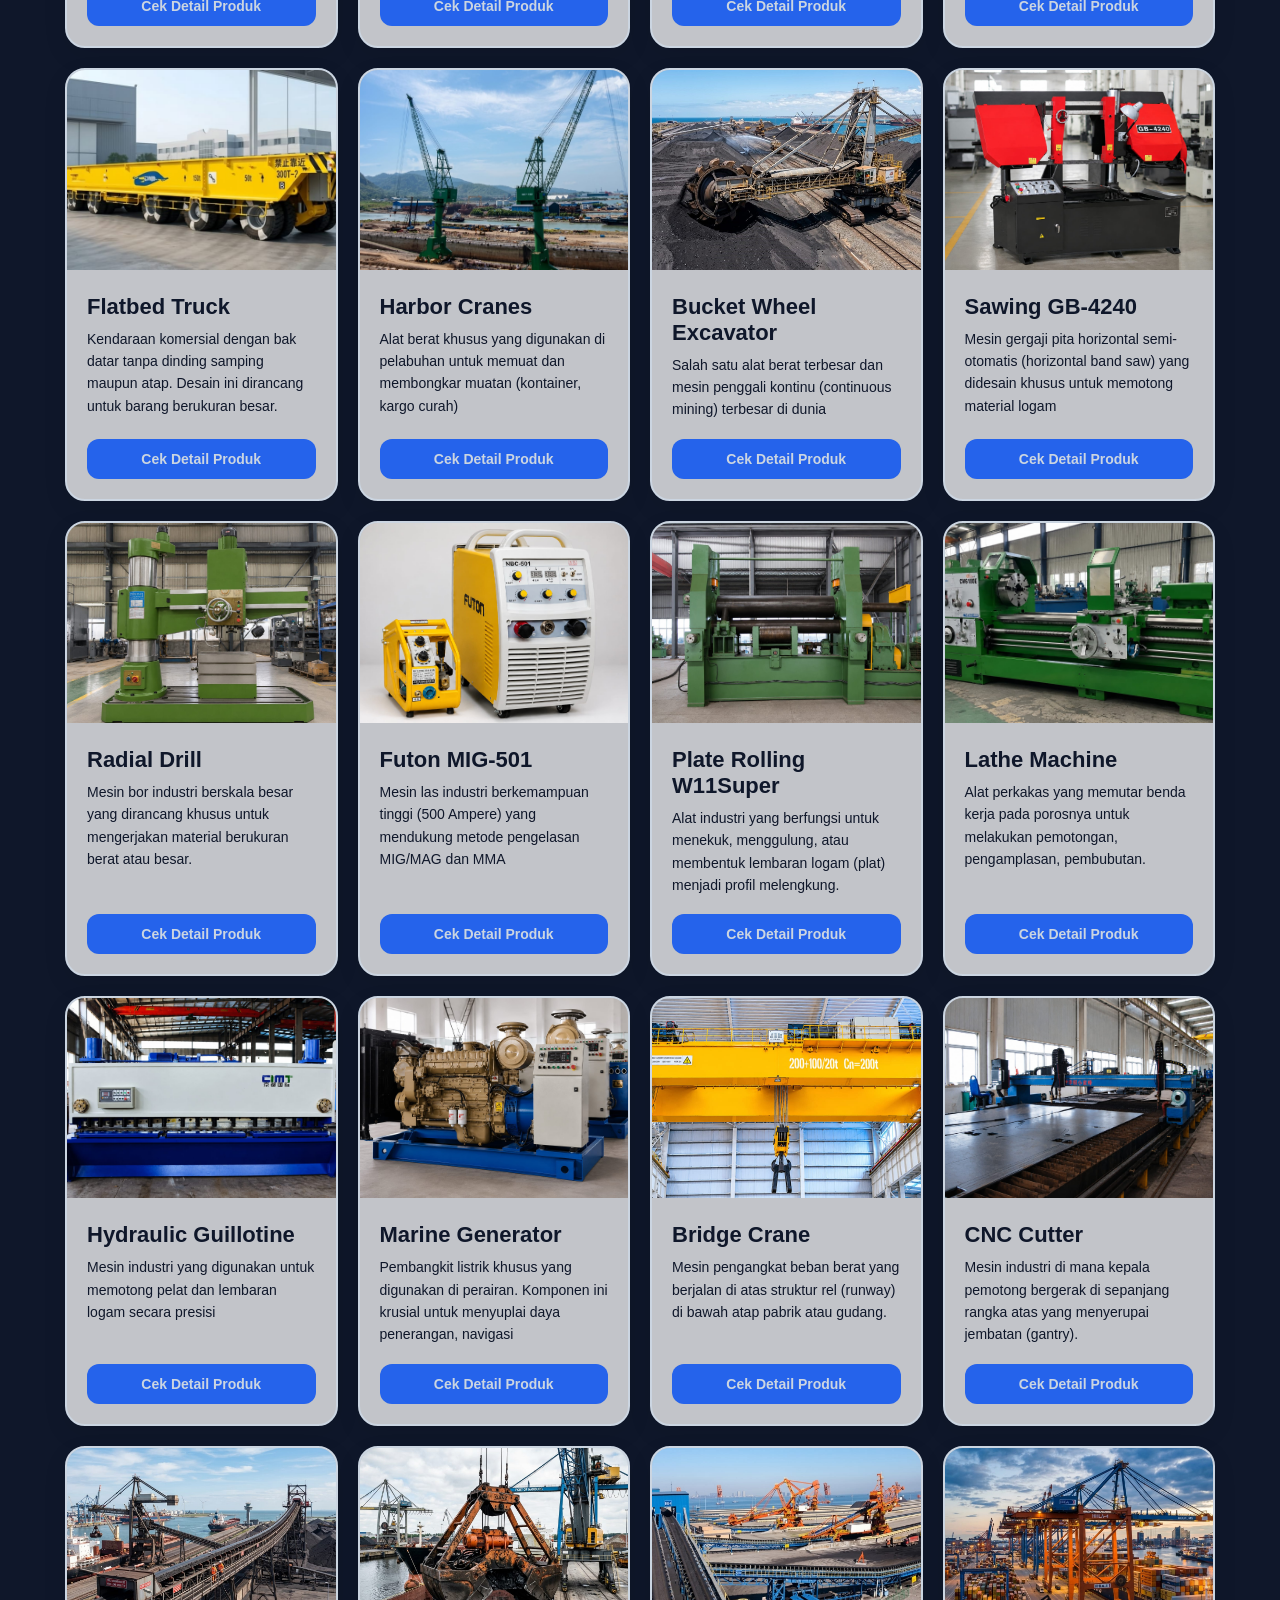
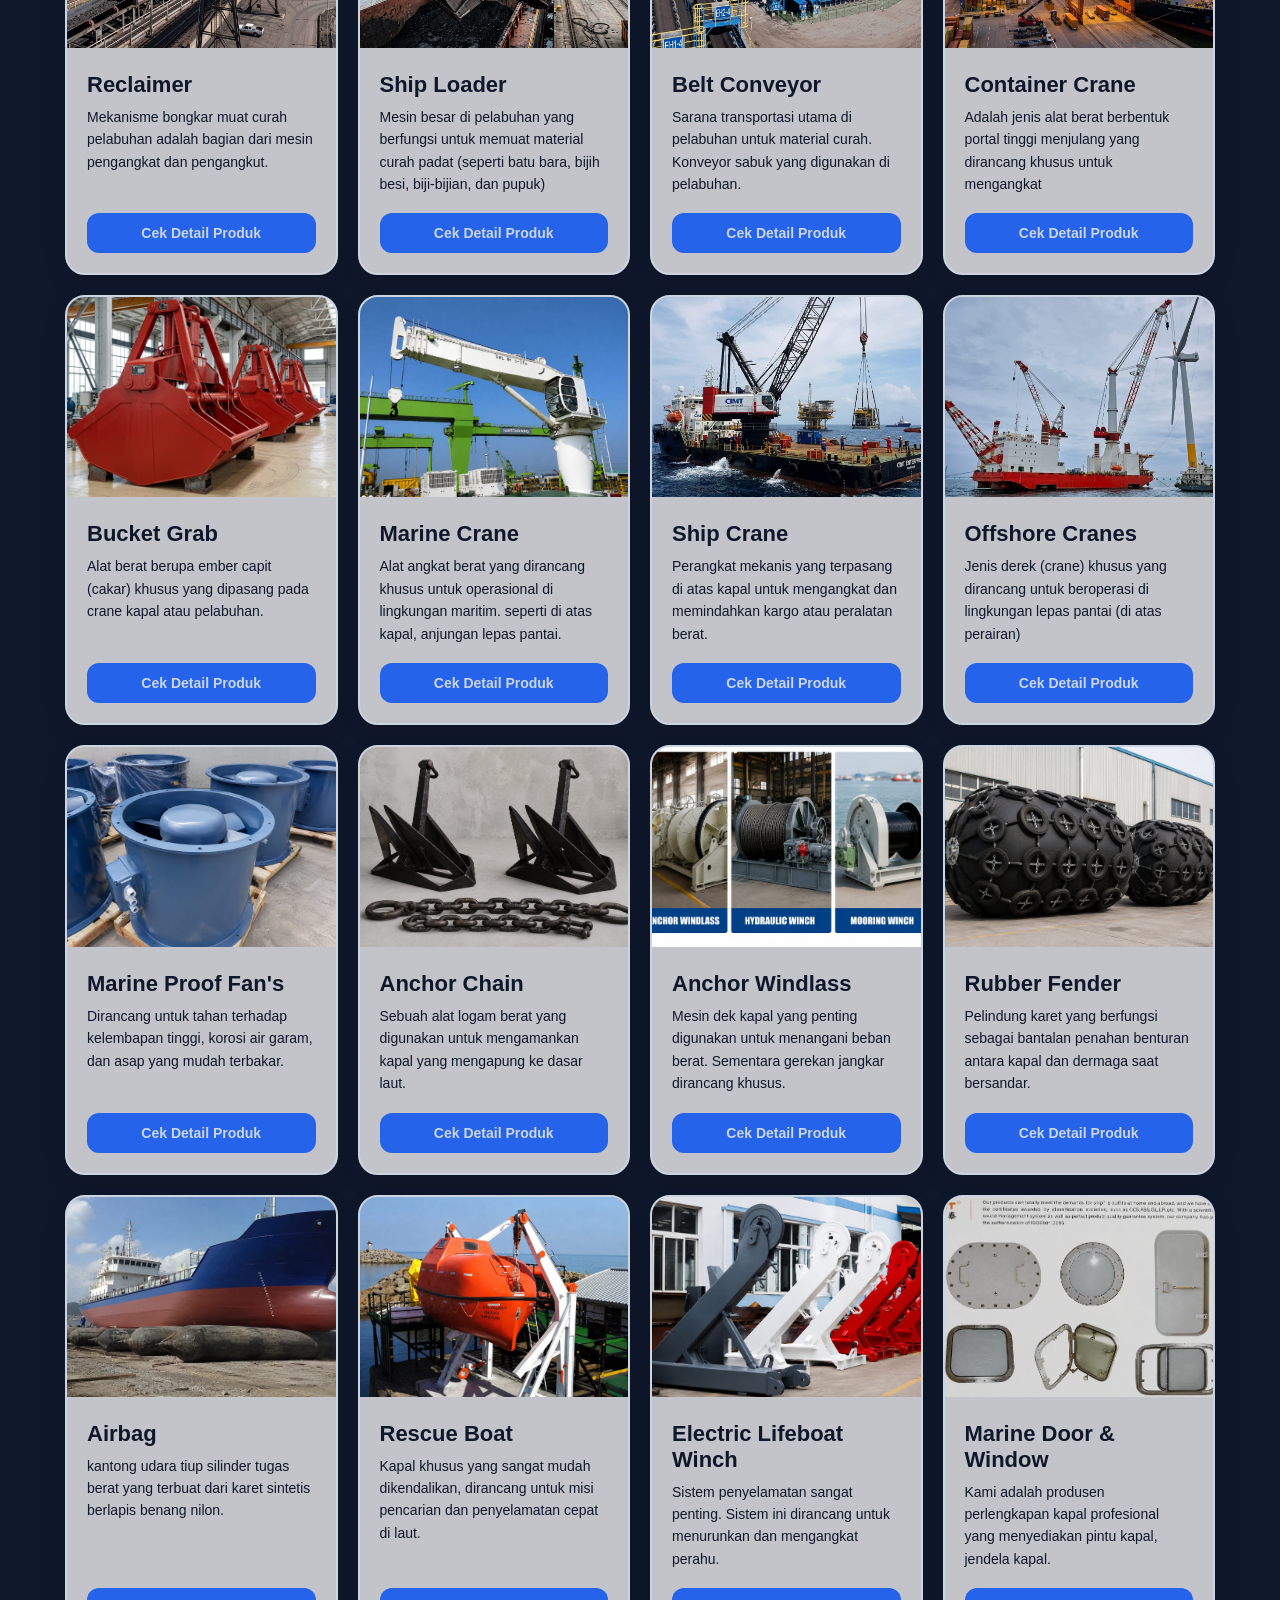
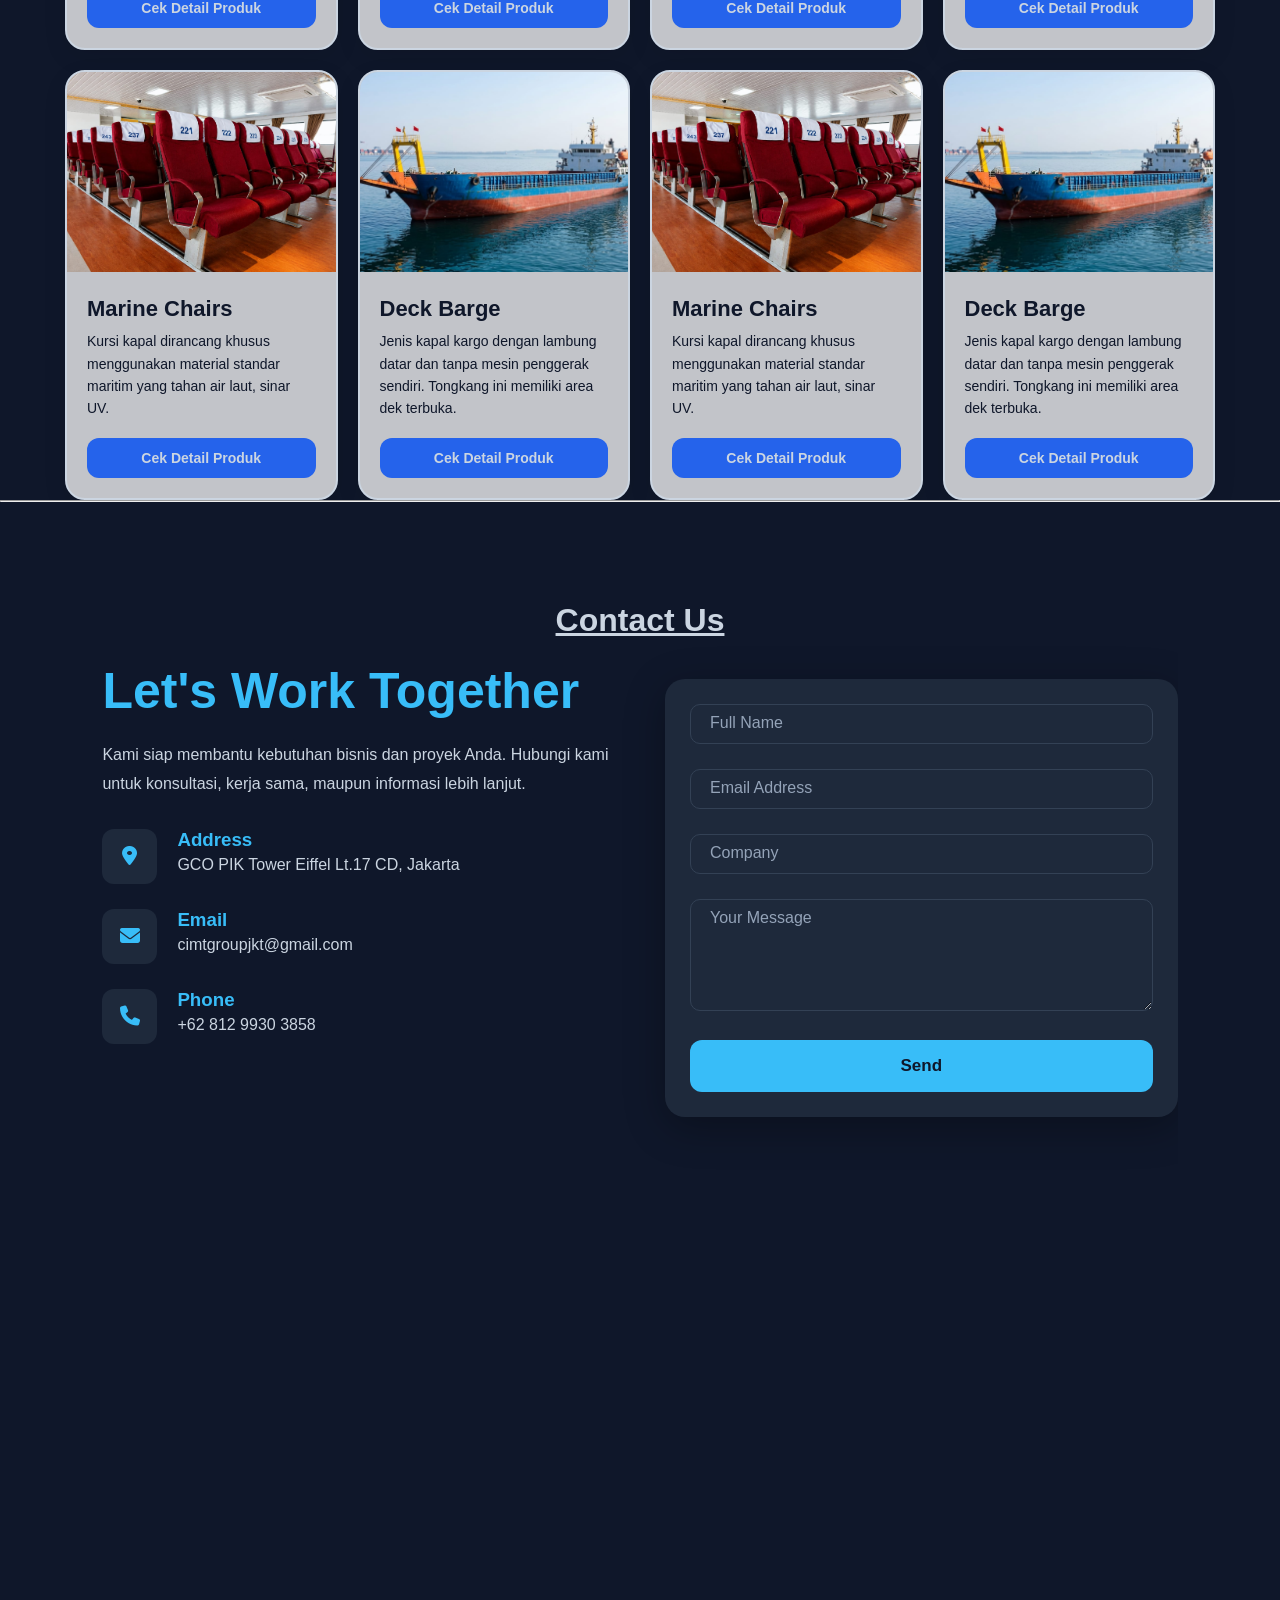
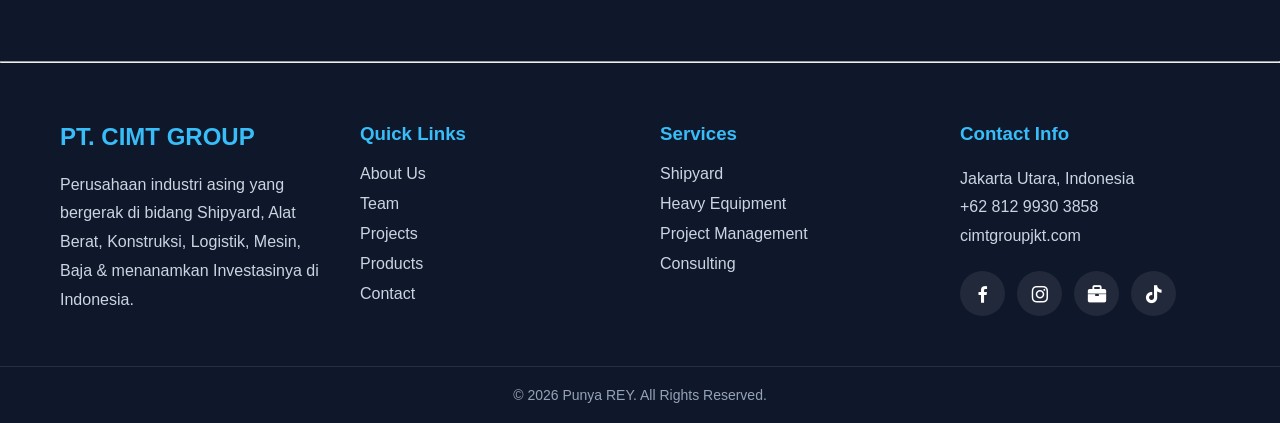
==== commit f4eb30f3: "udate" ====
--- a/index.html
+++ b/index.html
@@ -311,7 +311,7 @@
             perusahaan ini merupakan perusahaan pertama di Batam yang mendistribusikan langsung produk yang dijual dari pabriknya.
             <br> <a href="learn.html" target="_blank">learn more...</a>
 
-            <a href="pdf/Compro_PT.CIMT2023.pdf" download class="btn-pdf">
+            <a href="pdf/Compro_PT.CIMT.pdf" download class="btn-pdf">
                Download Company Profile
             </a>
             
@@ -1673,7 +1673,7 @@
             
             <!-- Tombol Kirim -->
             <button type="submit" class="btn-send">
-               <span class="btn-text">Send Message</span>
+               <span class="btn-text">Send</span>
                <div class="loader"></div>
             </button>
 
--- a/css/contact.css
+++ b/css/contact.css
@@ -190,7 +190,7 @@
    animation: spin 1s linear infinite;
    display: none;
    position: absolute;
-   top: 50%;
+   top: 32%;
    left: 50%;
    transform: translate(-50%,-50%);
 }
@@ -203,12 +203,17 @@
    .contact-right {
       margin-top: -20px;
    }
+   .loader {
+      top: 30%;
+      left: 40%;
+   }
    .btn-send {
-      width: 150px;
-      height: 50px;
+      width: 100px;
+      height: 30px;
       font-size: 12px;
       border-radius: 10px;
       text-align: center;
+      padding-bottom: 30px;
    }
 }
 
